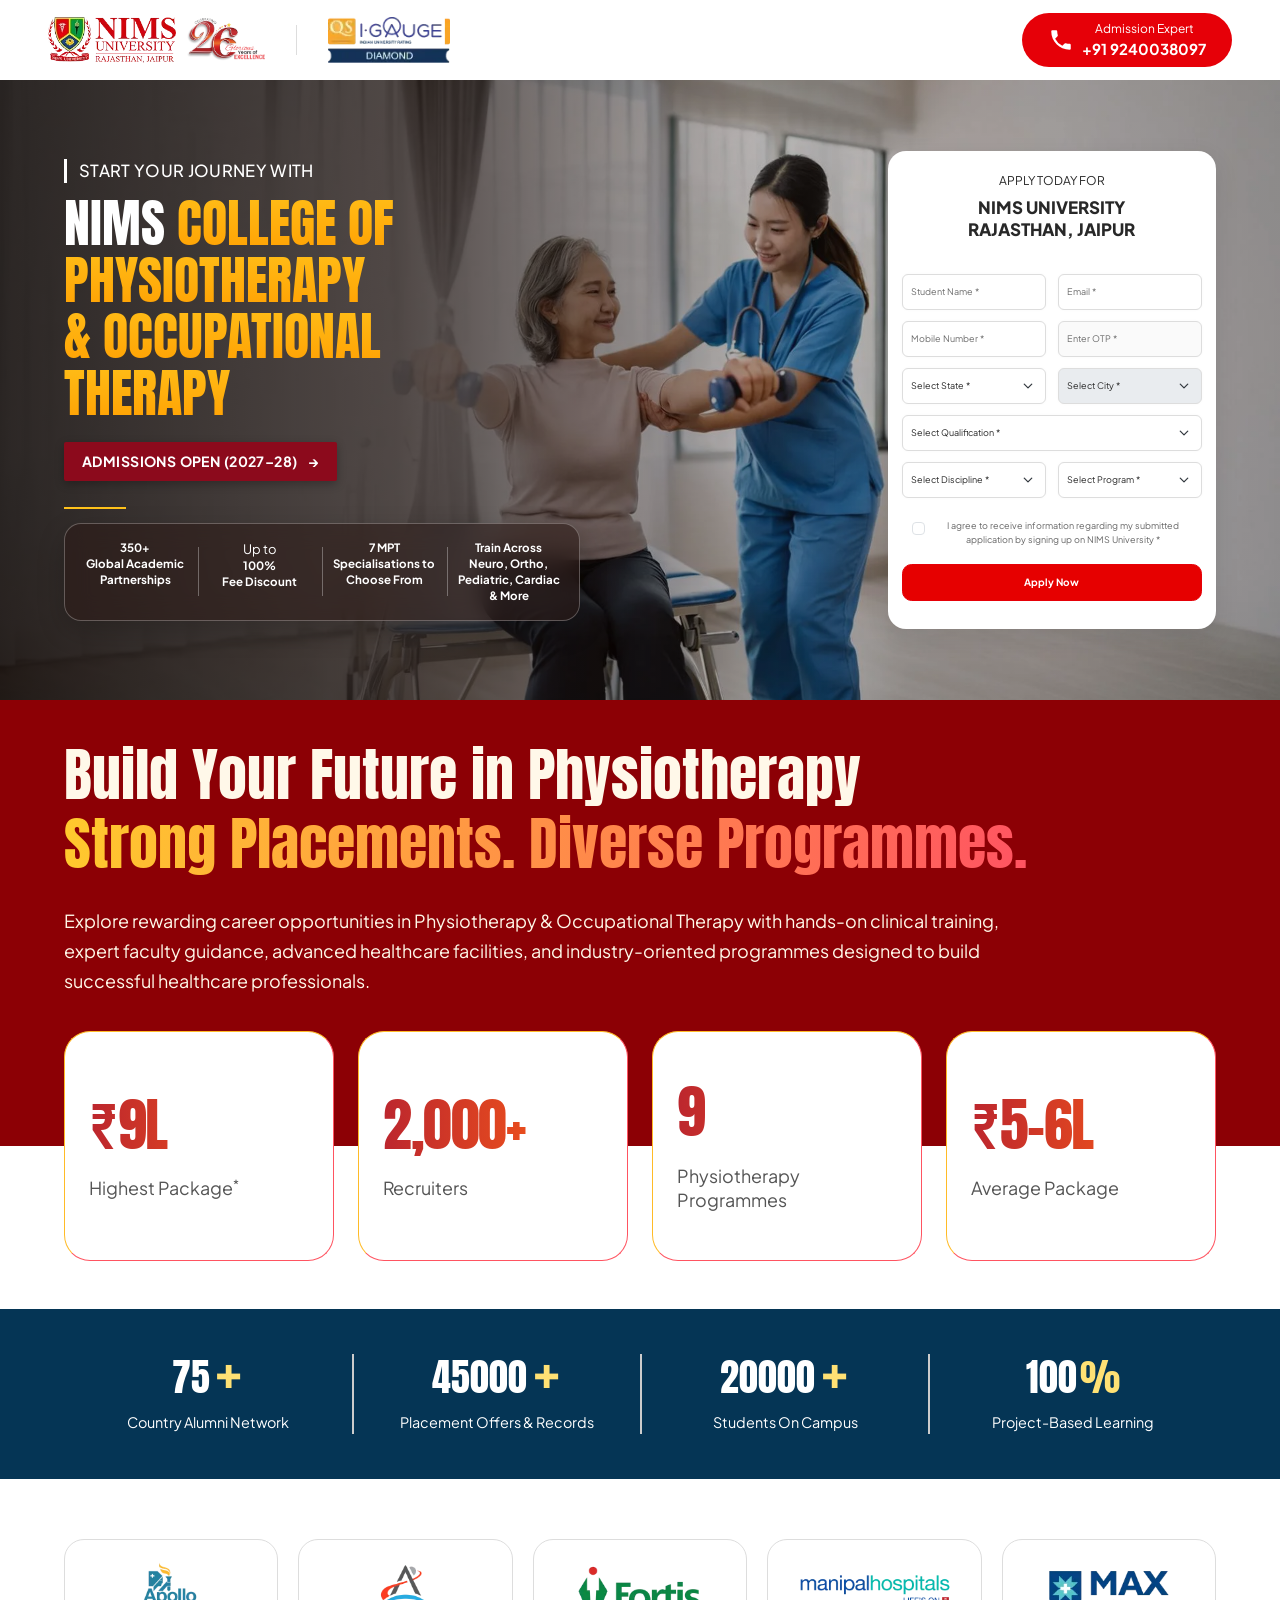
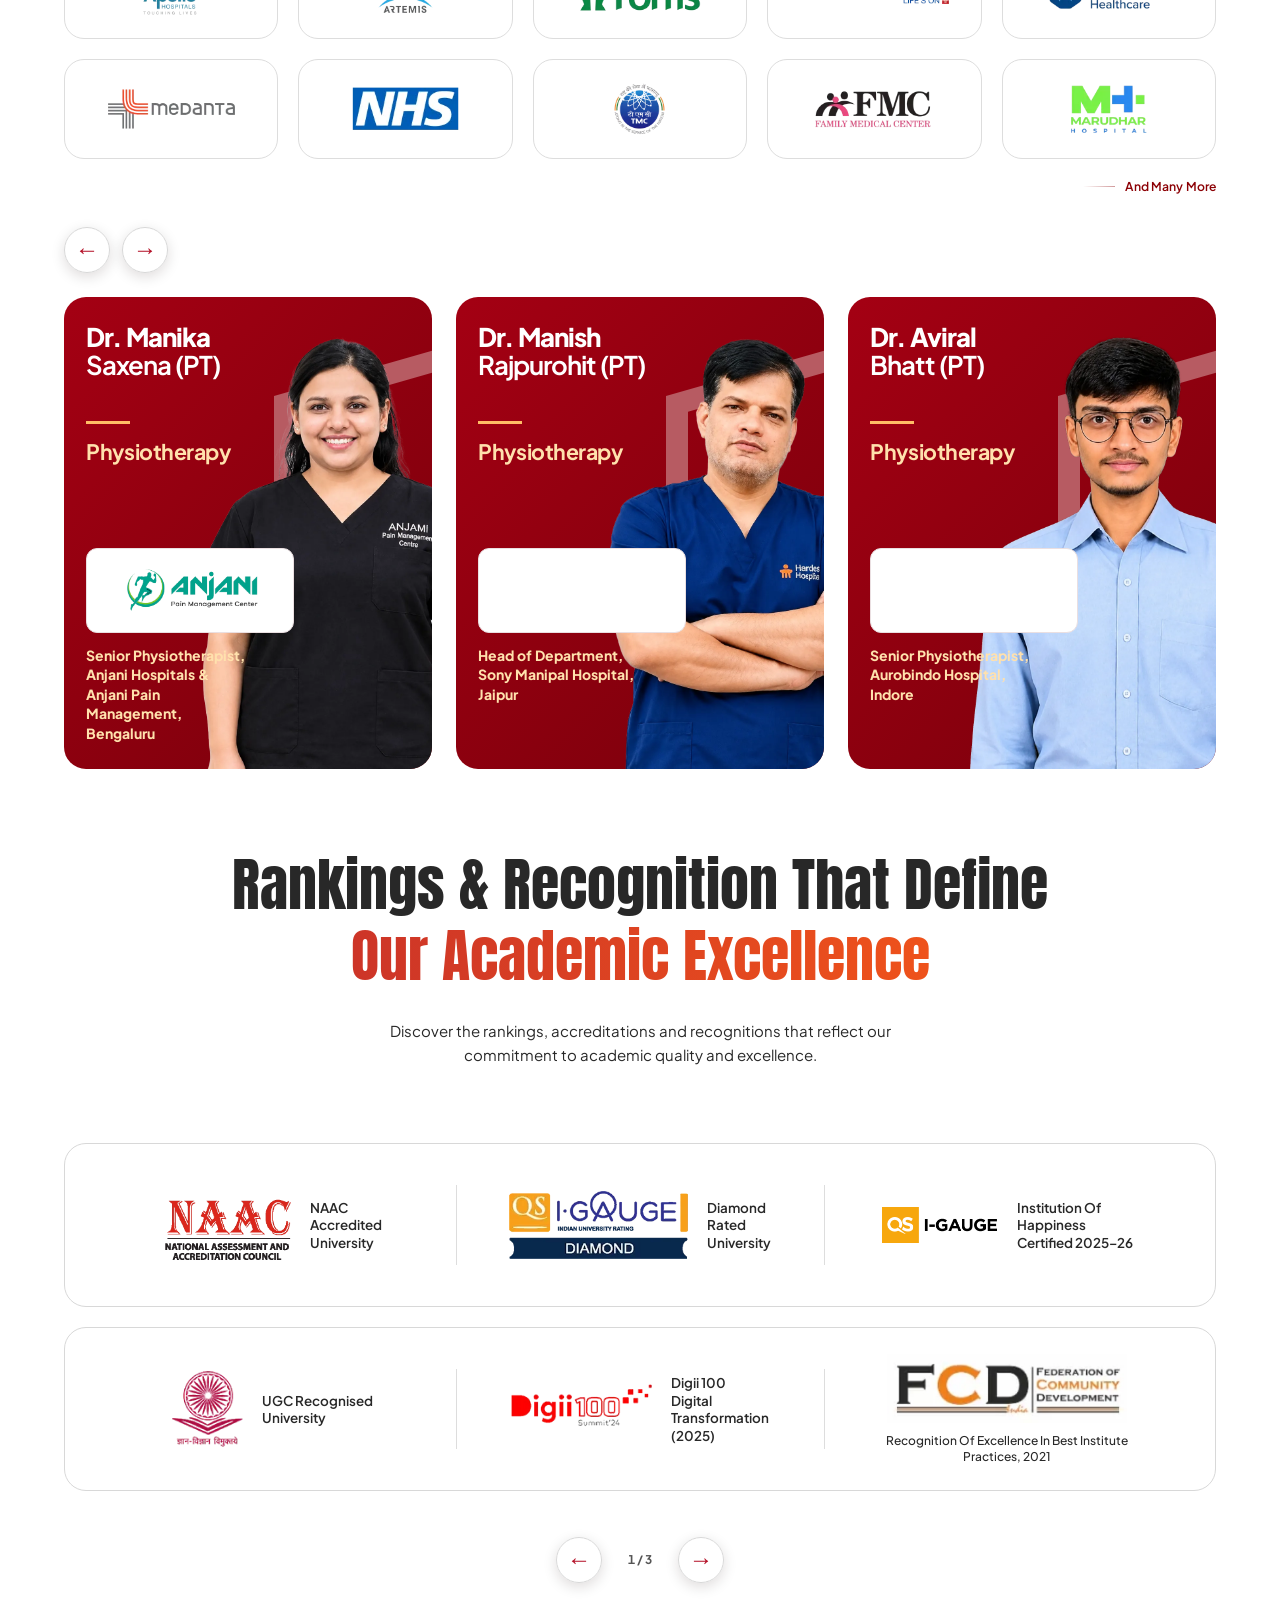
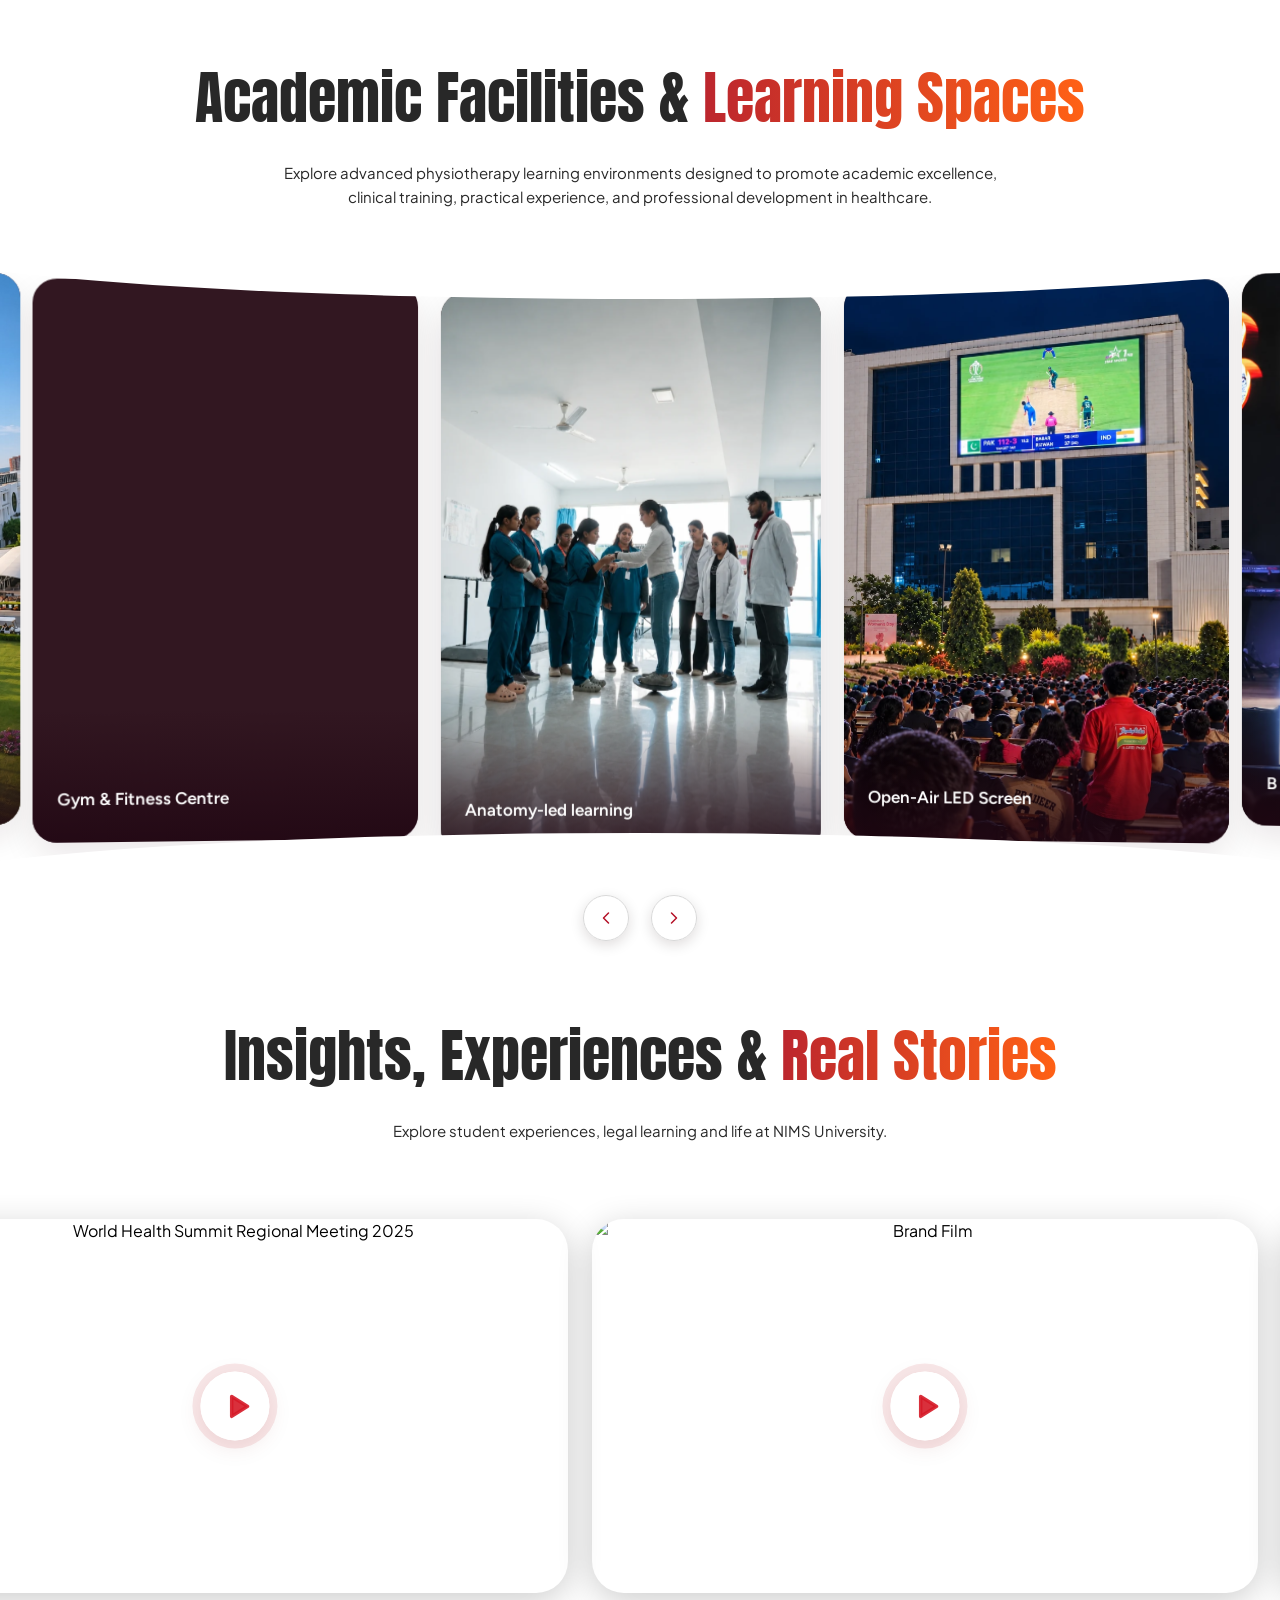
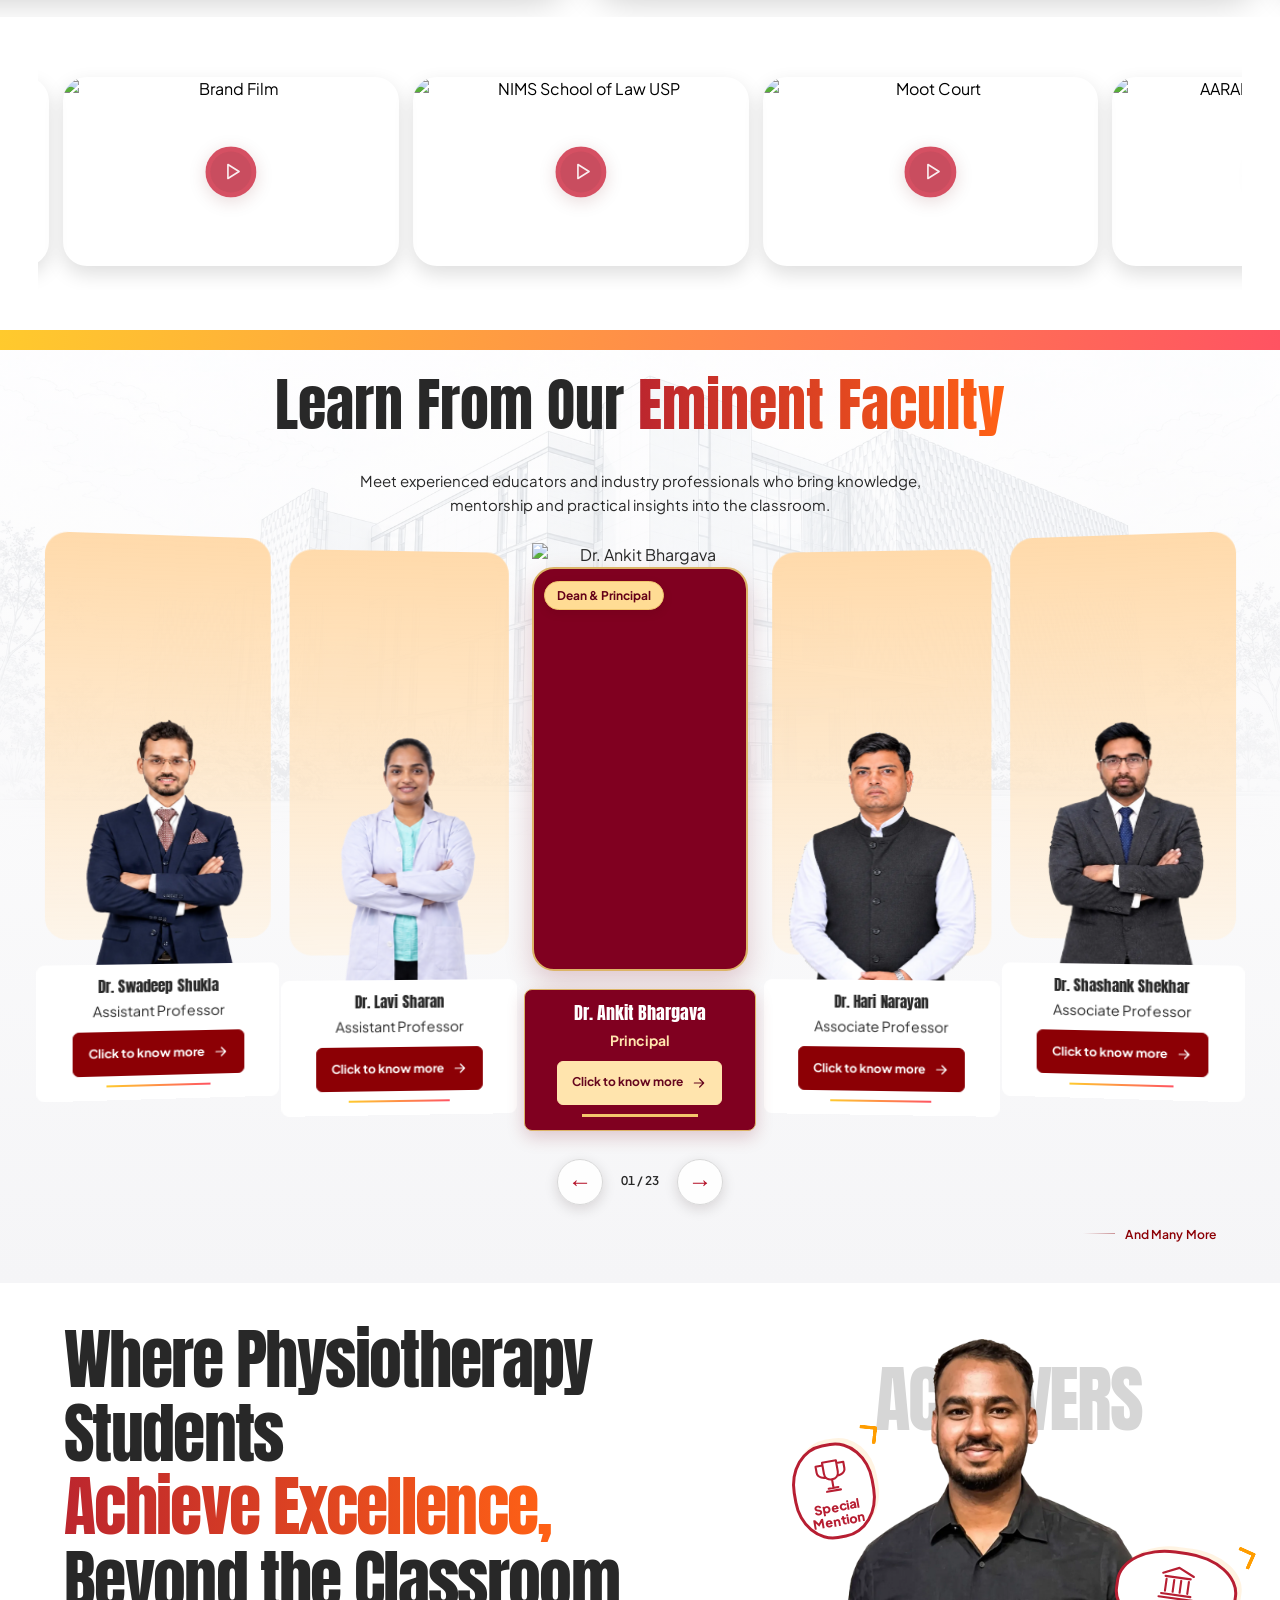
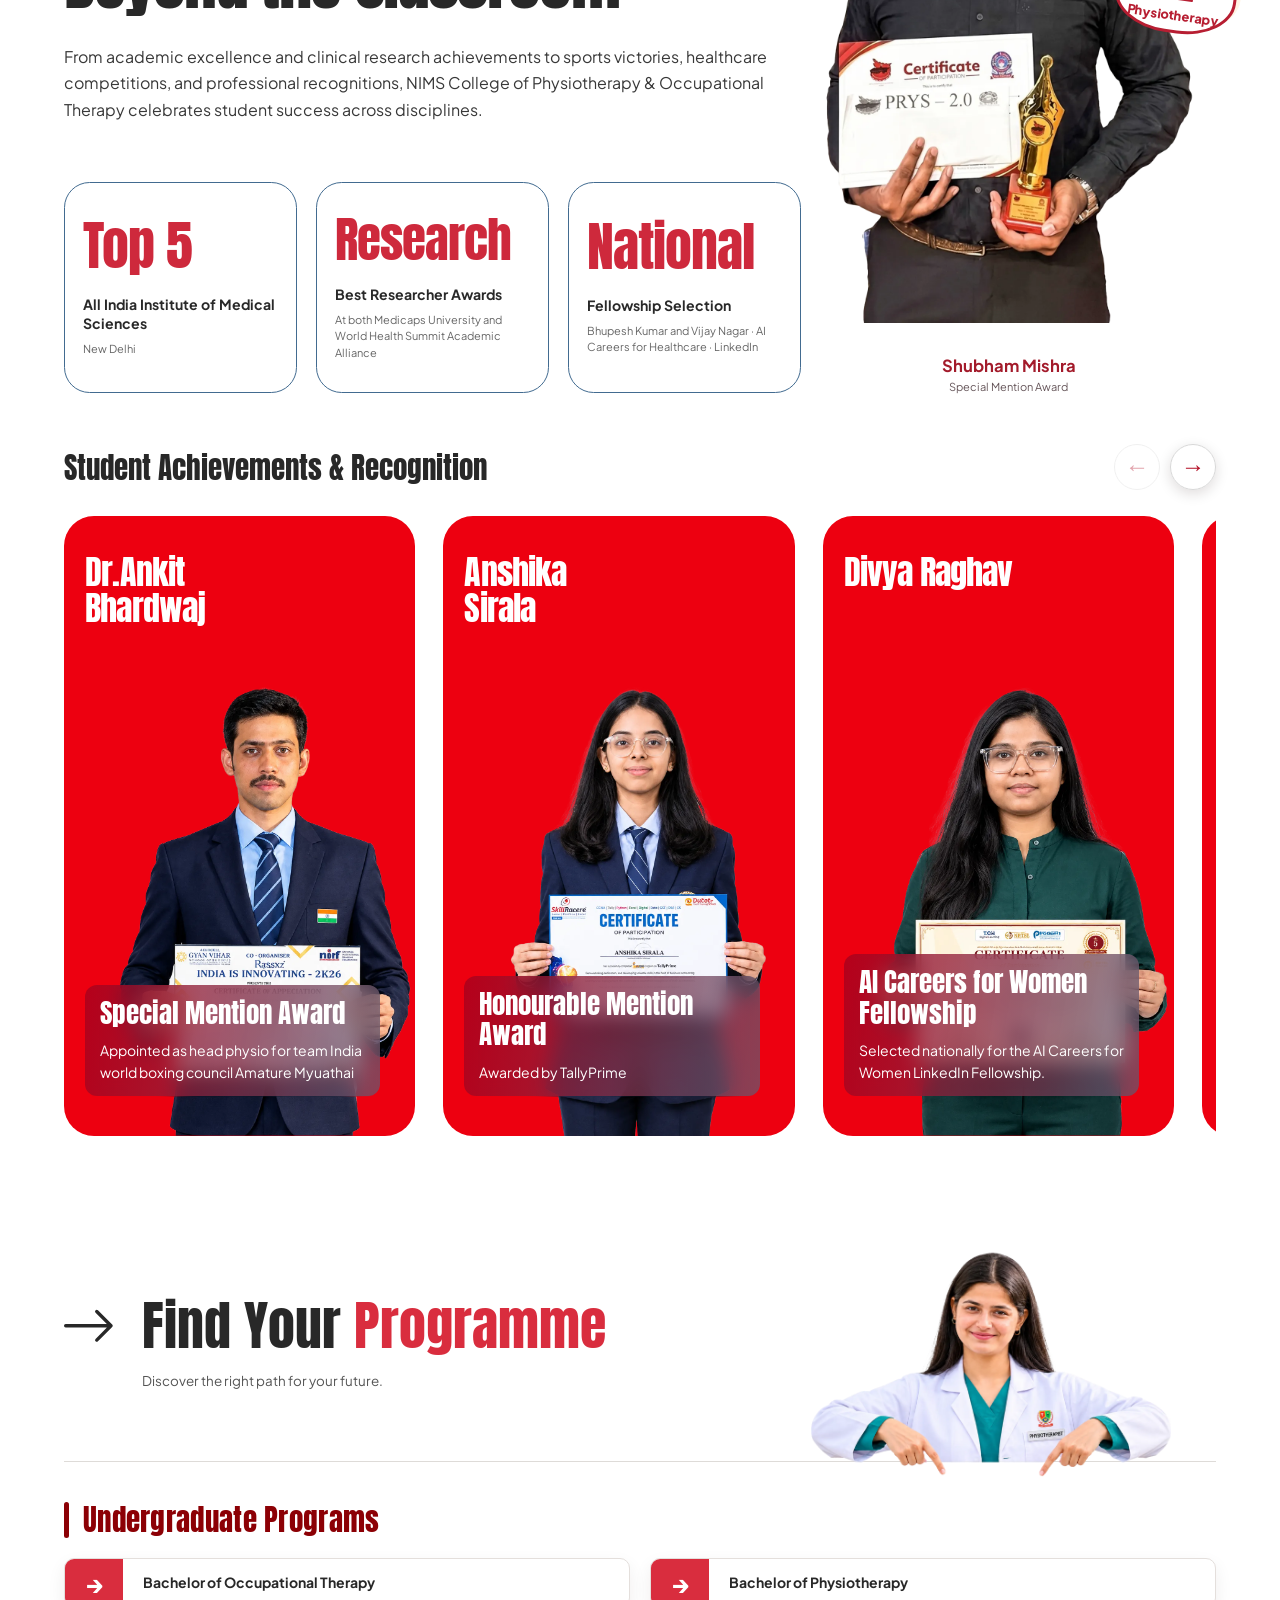
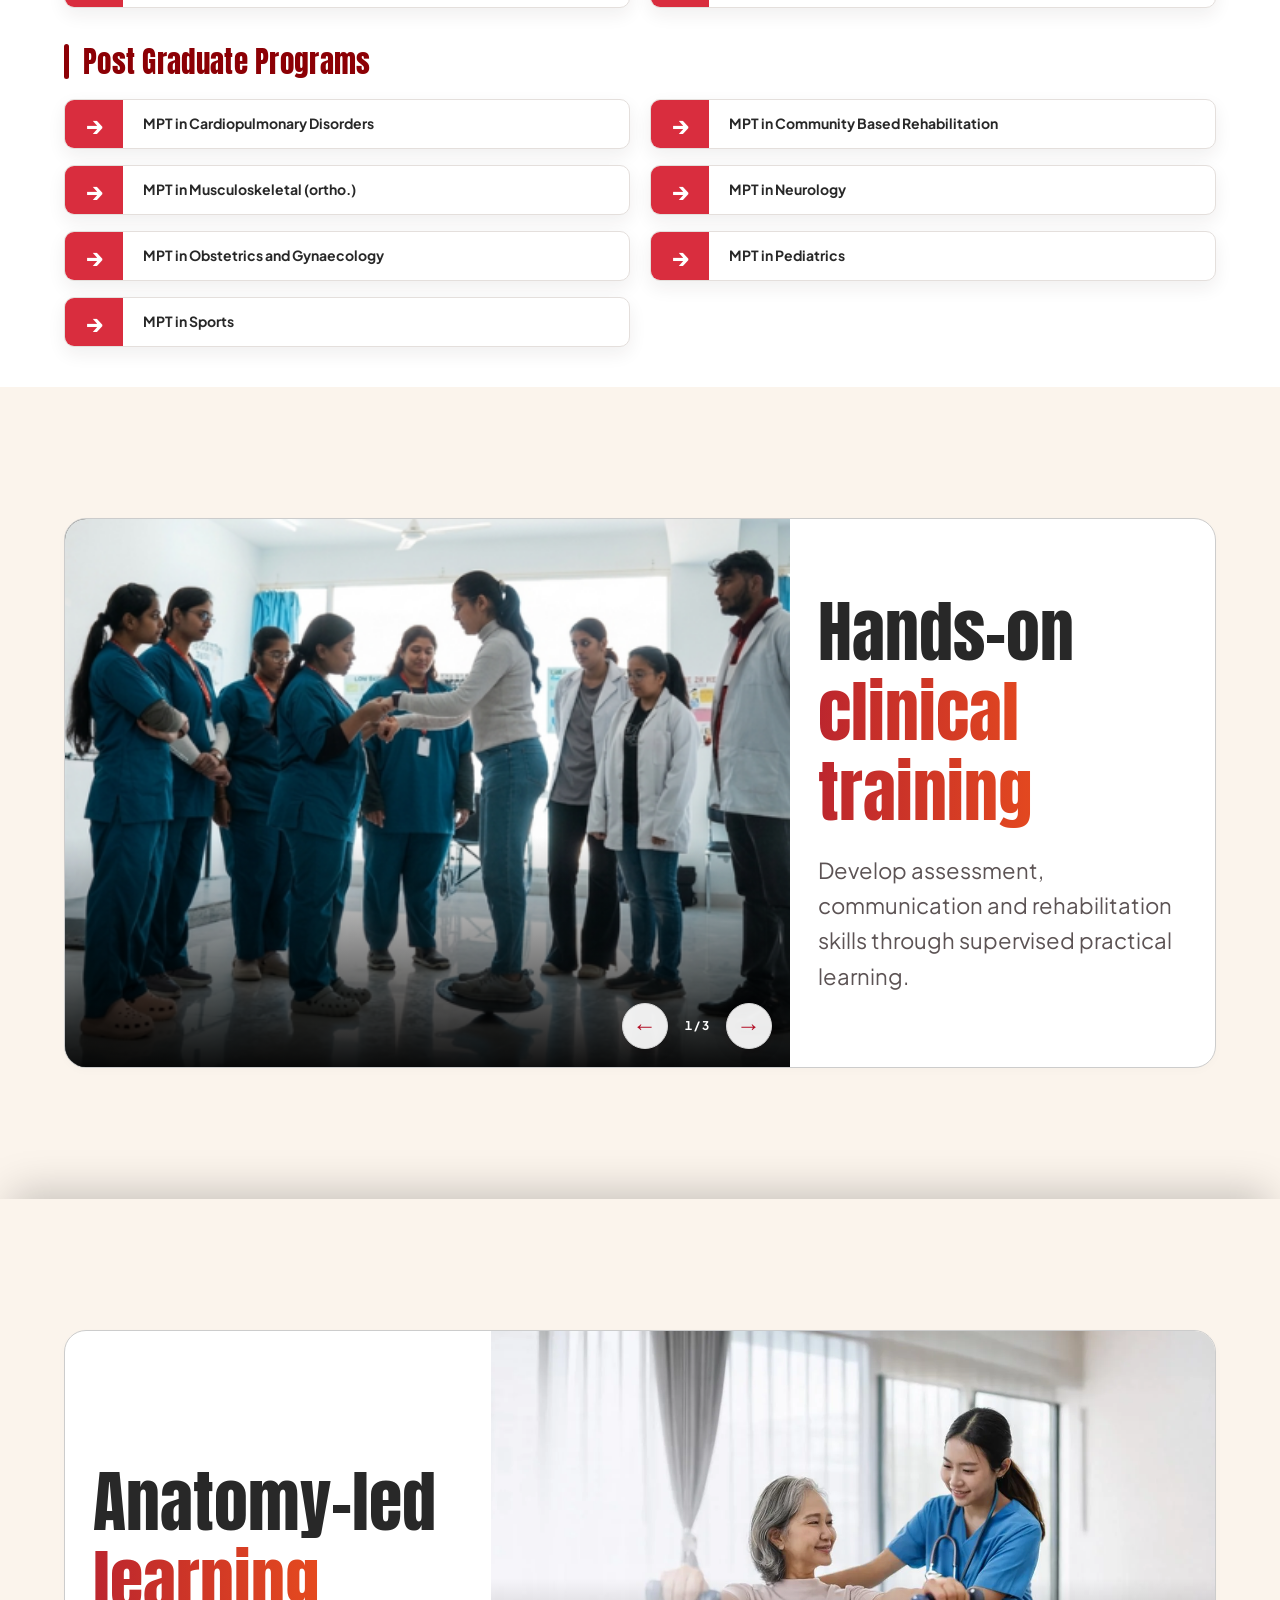
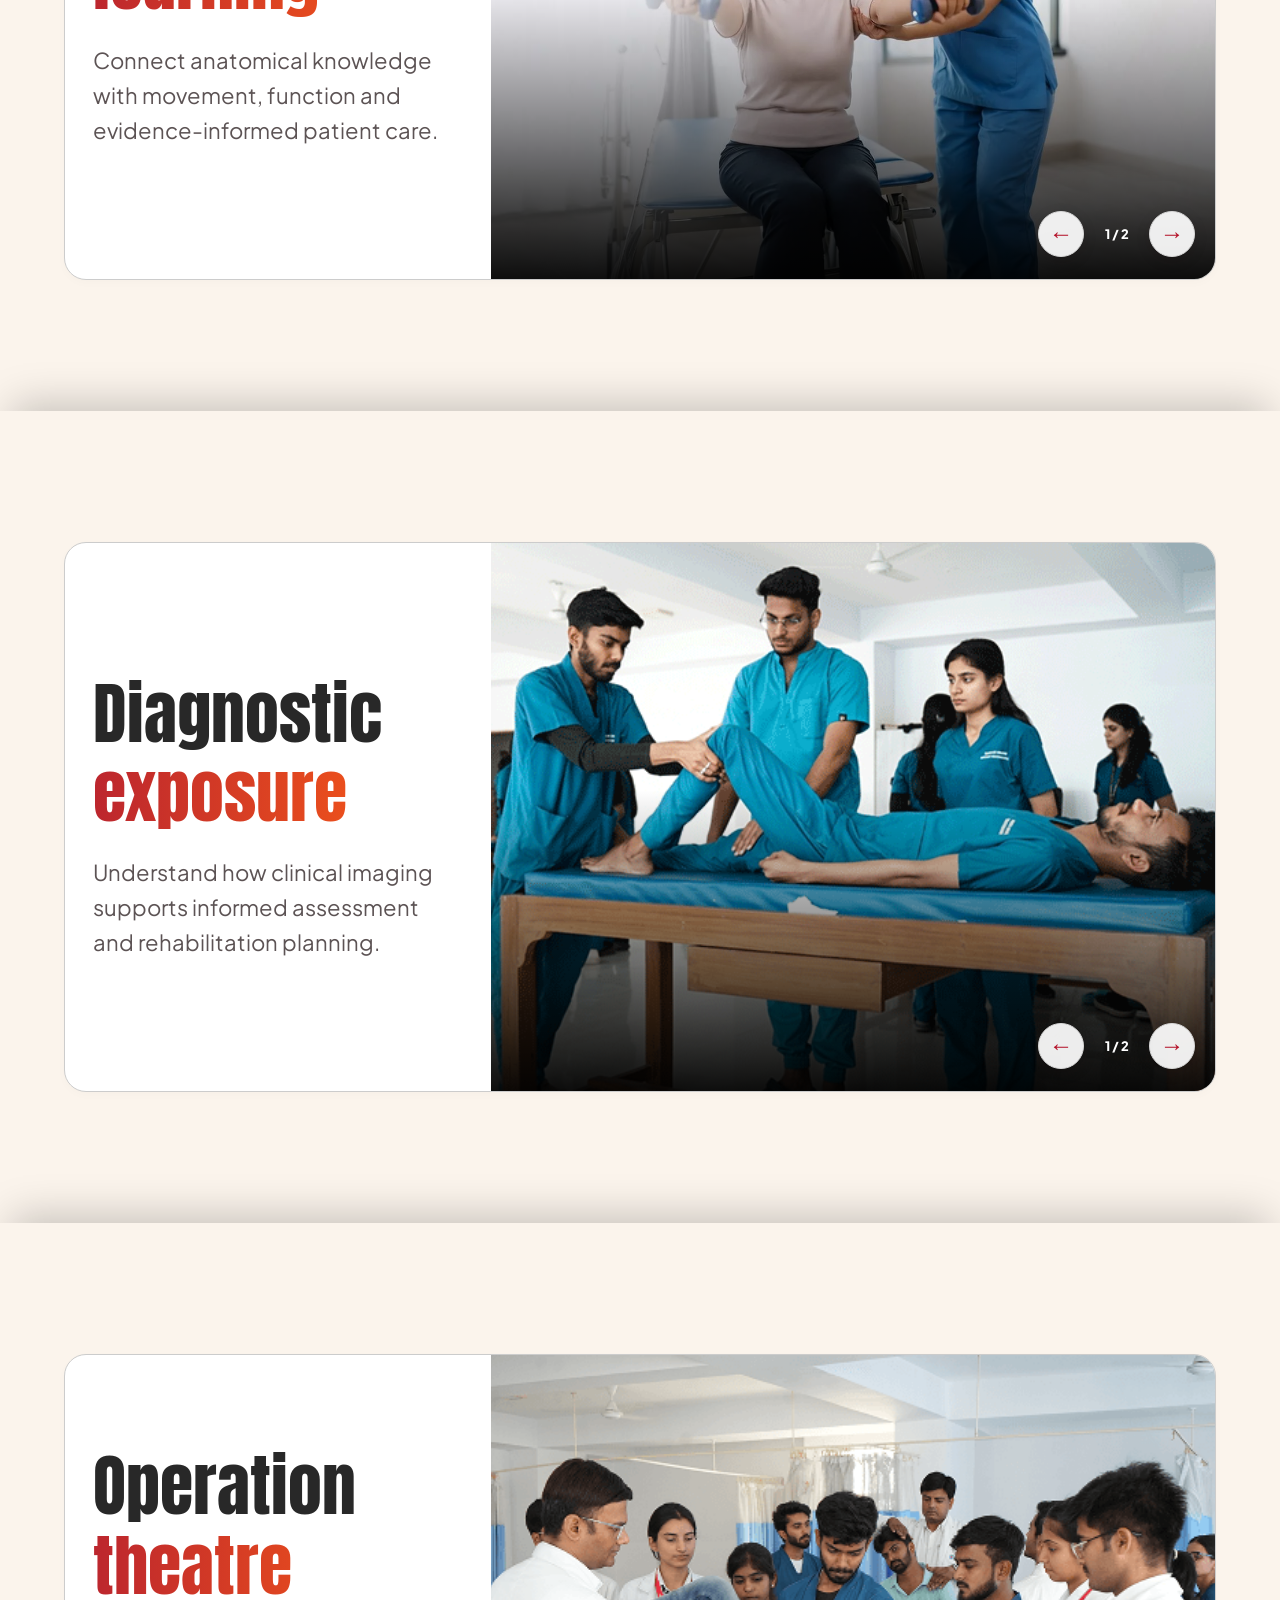
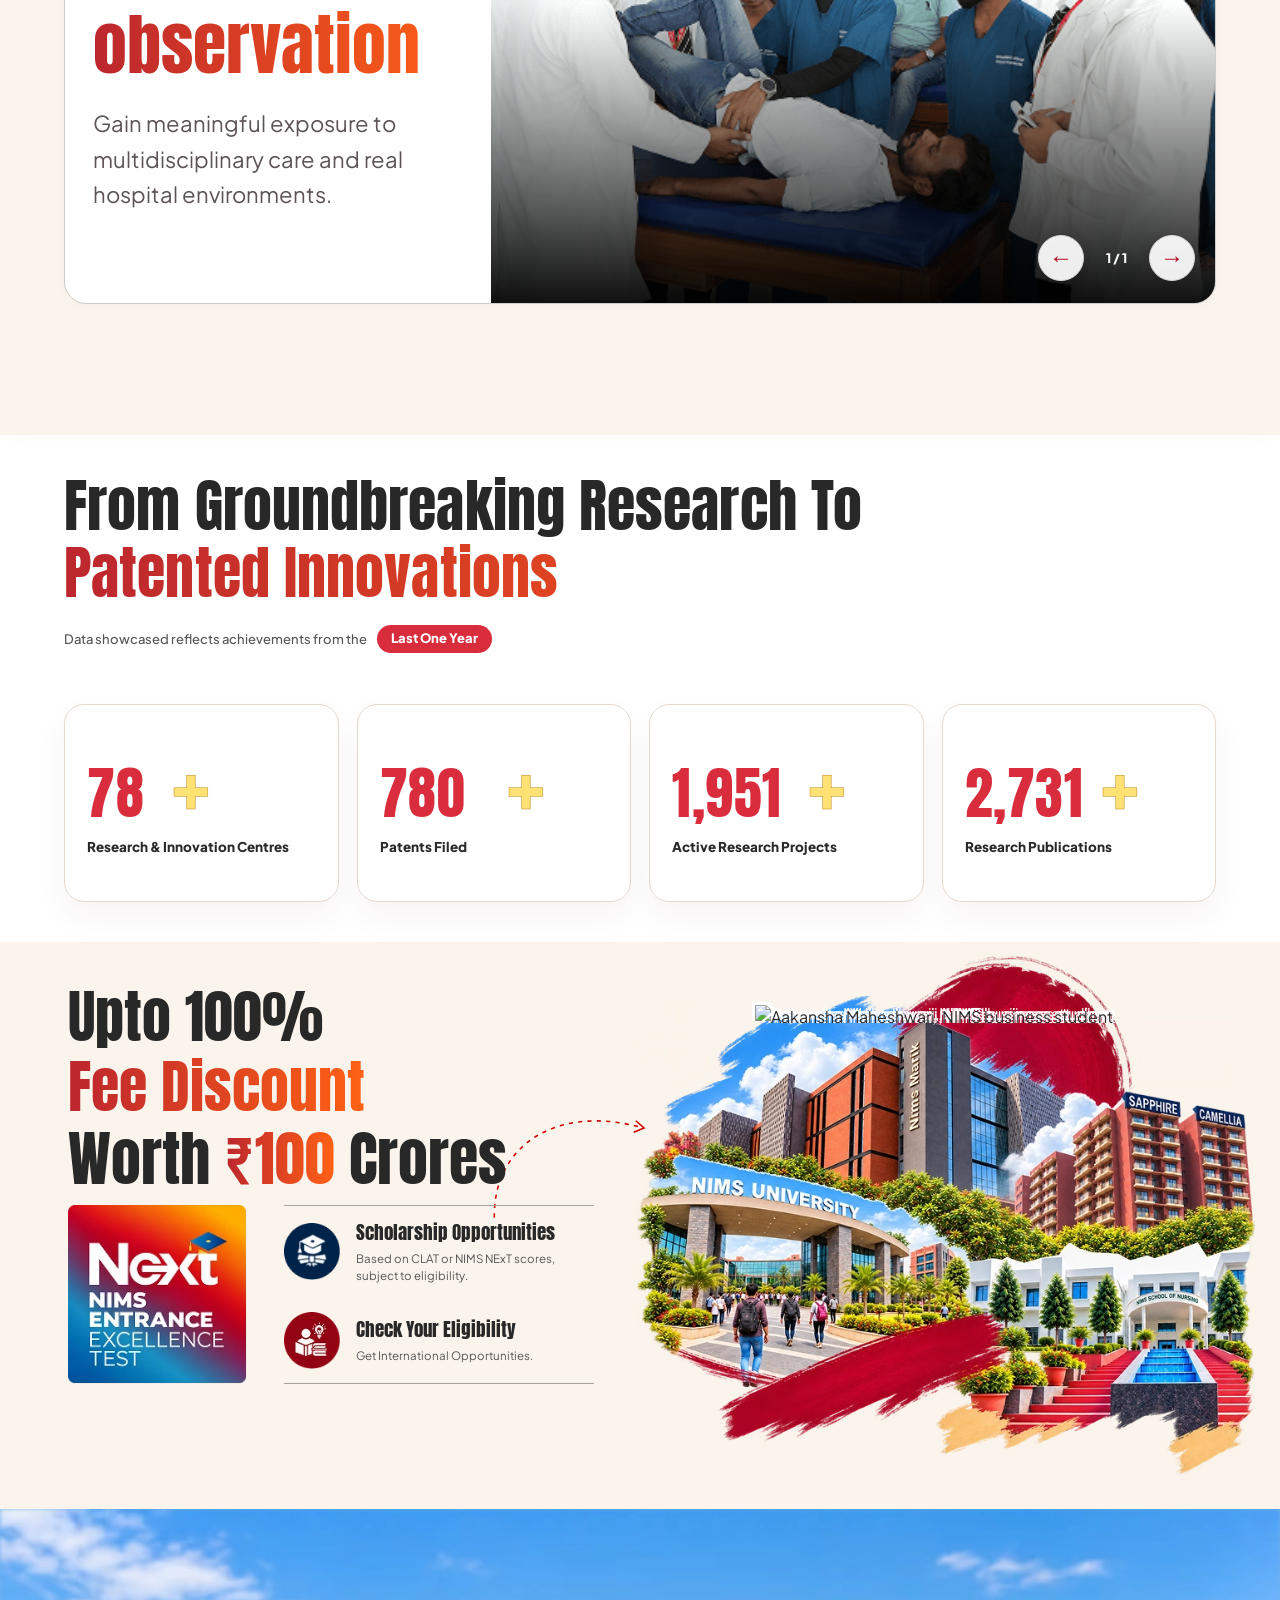
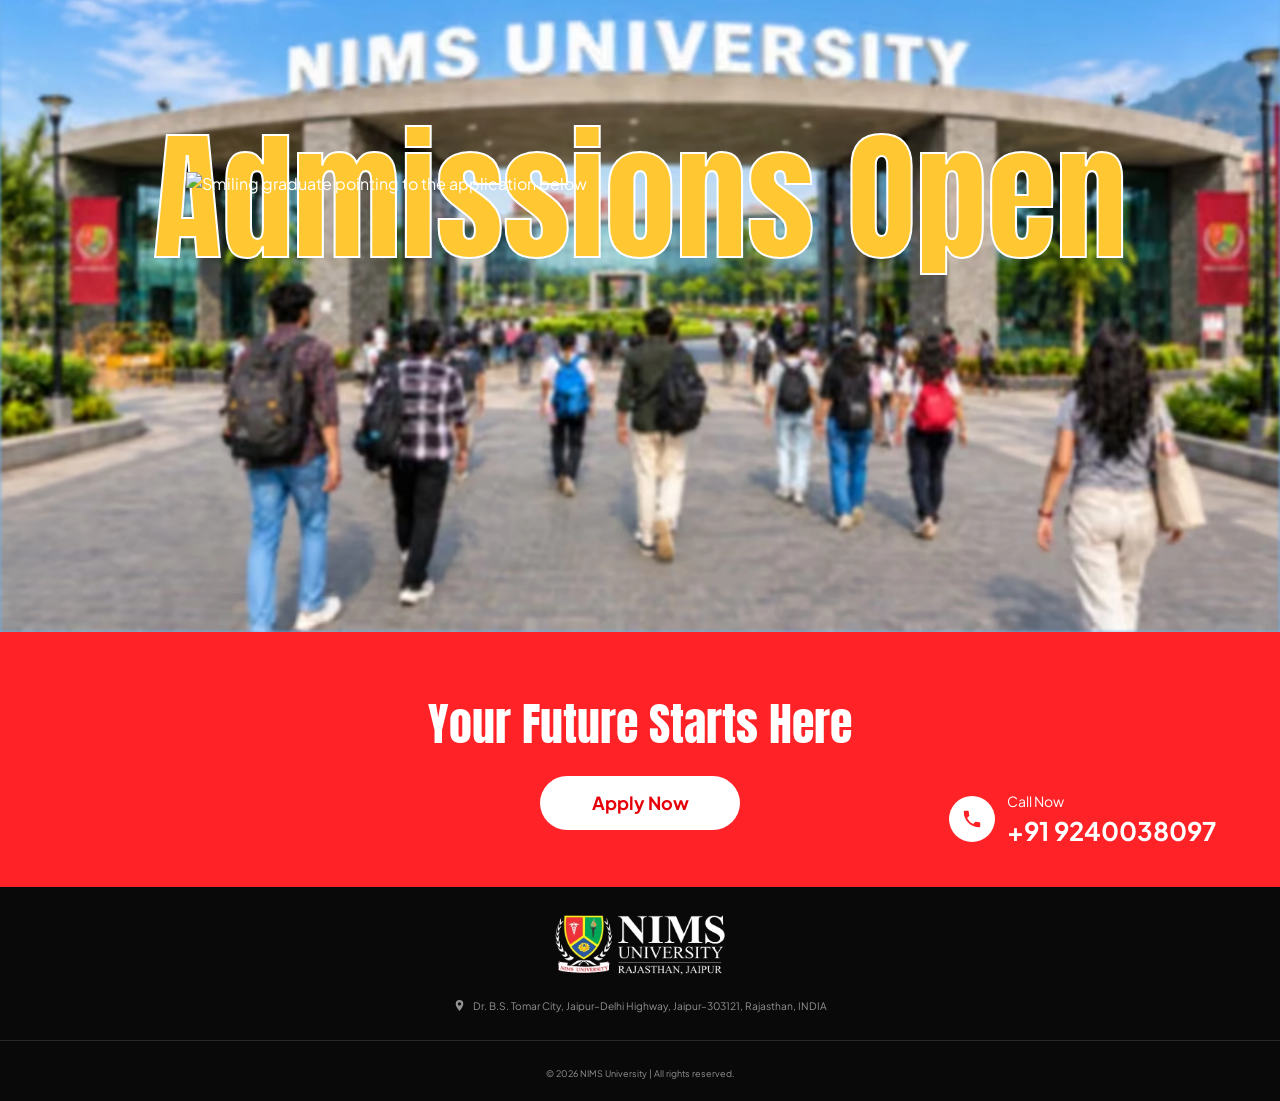
==== index.html @ 0310b771 "index file change" ====
<!DOCTYPE html>
<html lang="en">

<head>
       <meta charset="utf-8">
       <meta content="width=device-width, initial-scale=1" name="viewport">
       <meta content="Explore NIMS School of Law: legal education, moot courts, expert faculty, practical learning and admissions."
              name="description">
       <meta content="#890006" name="theme-color">
       <title>NIMS College of Physiotherapy & Occupational Therapy | Admissions</title>
       <link as="font" crossorigin="" href="fonts/anton.woff2" rel="preload" type="font/woff2">
       <link as="font" crossorigin="" href="fonts/plus-jakarta-sans.woff2" rel="preload" type="font/woff2">
       <link rel="stylesheet" href="https://cdnjs.cloudflare.com/ajax/libs/bootstrap/5.3.8/css/bootstrap.min.css"
              integrity="sha512-2bBQCjcnw658Lho4nlXJcc6WkV/UxpE/sAokbXPxQNGqmNdQrWqtw26Ns9kFF/yG792pKR1Sx8/Y1Lf1XN4GKA=="
              crossorigin="anonymous" referrerpolicy="no-referrer">
       <link href="css/style.css" rel="stylesheet">

</head>

<body class="sticky-cta-hidden">
       <!-- <a class="skip-link" href="#main-content">Skip To Content</a> -->

       <!-- Site Header -->
       <header class="site-header">
              <div class="header-inner">
                     <a aria-label="NIMS University home" class="brand-lockup" href="#">
                            <img alt="NIMS University Rajasthan, Jaipur" class="nims-logo" decoding="async" height="81"
                                   loading="eager" src="images/nims-university-logo.webp" width="229">
                            <img alt="26 glorious years" class="anniversary-logo" decoding="async" height="131"
                                   loading="eager" src="images/nims-26th-anniversary.webp" width="233">
                            <span class="brand-divider"></span>
                            <img alt="QS I-GAUGE Diamond" class="igauge-logo" decoding="async" height="53"
                                   loading="eager" src="images/qs-i-gauge-diamond-logo.webp" width="141">
                     </a>
                     <a class="admission-phone" href="tel:+919240038097">
                            <svg aria-hidden="true" class="admission-phone-icon" viewBox="0 0 24 24">
                                   <path
                                          d="M6.6 10.8a15.5 15.5 0 0 0 6.6 6.6l2.2-2.2a1 1 0 0 1 1-.24c1.1.36 2.3.54 3.6.54a1 1 0 0 1 1 1V20a1 1 0 0 1-1 1C10.6 21 3 13.4 3 4a1 1 0 0 1 1-1h3.5a1 1 0 0 1 1 1c0 1.3.18 2.5.54 3.6a1 1 0 0 1-.24 1z">
                                   </path>
                            </svg>
                            <div class="admission-phone-copy">
                                   <span>Admission Expert</span>
                                   <strong>+91 9240038097</strong>
                            </div>
                     </a>
              </div>
       </header>

       <!-- End Site Header -->
       <main id="main-content">

              <!-- Hero and Application Form -->
              <section aria-labelledby="hero-title" class="hero">
                     <div aria-hidden="true" class="hero-backdrop"></div>
                     <div class="hero-inner">
                            <div class="hero-copy">
                                   <p class="school-name">START YOUR JOURNEY WITH</p>

                                   <h1 id="hero-title"><span class="hero-title-nims">NIMS</span> <span
                                                 class="hero-title-law">College of Physiotherapy <br>&
                                                 Occupational Therapy</span></h1>
                                   <a class="admissions-ribbon" href="#application-form">ADMISSIONS OPEN (2027–28)
                                          <span aria-hidden="true">→</span></a>
                                   <div aria-hidden="true" class="hero-rule"></div>
                                   <!-- <p class="hero-intro">Build Your Future in Physiotherapy & Occupational Therapy with Industry-Relevant Learning, Practical Training, Clinical Exposure and Career Success.</p> -->
                                   <div class="hero-benefits">
                                          <div>
                                                 <!-- <img alt="" decoding="async" height="42" loading="eager" src="images/barconciling.webp" width="42"> -->
                                                 <p><strong>350+<br>Global Academic Partnerships</strong></p>
                                          </div>
                                          <div>
                                                 <!-- <img alt="" decoding="async" height="42" loading="eager" src="images/icon-gavel.svg" width="42"> -->
                                                 <p>Up to<strong>100%<br>Fee Discount</strong></p>
                                          </div>
                                          <div>
                                                 <!-- <img alt="" decoding="async" height="42" loading="eager" src="images/icon-scales.svg" width="42"> -->
                                                 <p><strong>7 MPT<br>Specialisations to Choose From</strong></p>


                                          </div>
                                          <div>
                                                 <!-- <img alt="" decoding="async" height="42" loading="eager" src="images/library.webp" width="42"> -->
                                                 <p><strong>Train Across<br>Neuro, Ortho, Pediatric, Cardiac &
                                                               More</strong></p>
                                          </div>
                                   </div>
                            </div>
                            <!-- <div class="hero-student hero-rotator">
                                   <figure class="portrait-slide motion-slide is-current"><img alt="NIMS law student holding legal study books" decoding="async" height="1309" loading="eager" fetchpriority="high" src="images/hero-law-student-clean-v2.png" width="1201"></figure>
                                   <figure class="portrait-slide motion-slide"><img alt="Law student studying and writing beside legal books" decoding="async" height="1254" loading="eager" src="images/hero-learning-the-law-clean-v2.png" width="1254">
                                   </figure>
                                   <figure class="portrait-slide motion-slide"><img alt="Law student presenting a moot court argument" decoding="async" height="1182" loading="eager" src="images/hero-moot-court-clean-v2.png" width="1331"></figure>
                                   <figure class="portrait-slide motion-slide"><img alt="Advocate presenting a legal argument" decoding="async" height="1118" loading="eager" src="images/hero-advocate-clean-v2.png" width="1407"></figure>
                                   <figure class="portrait-slide motion-slide"><img alt="Judge seated at a judicial bench" decoding="async" height="1024" loading="eager" src="images/hero-judge-clean-v2.png" width="1536"></figure>
                            </div> -->
                            <div class="hero-application-region">
                                   <div class="application-panel" id="apply">
                                          <div class="application-title">
                                                 <p>Apply Today For</p>
                                                 <h2>
                                                        NIMS University
                                                        <br>
                                                        Rajasthan, Jaipur
                                                 </h2>
                                          </div>
                                          <form id="application-form" novalidate="">
                                                 <div class="form-error-summary alert alert-danger" hidden=""
                                                        role="alert" tabindex="-1"></div>
                                                 <div class="row g-3">
                                                        <div class="col-6">
                                                               <label class="visually-hidden" for="student-name">Student
                                                                      Name</label>
                                                               <input autocomplete="name" class="form-control"
                                                                      id="student-name" minlength="2" name="studentName"
                                                                      placeholder="Student Name *" required="">
                                                               <div class="invalid-feedback">Enter your full name.</div>
                                                        </div>
                                                        <div class="col-6">
                                                               <label class="visually-hidden" for="email">Email</label>
                                                               <input autocomplete="email" class="form-control"
                                                                      id="email" name="email" placeholder="Email *"
                                                                      required="" type="email">
                                                               <div class="invalid-feedback">Enter a valid email.</div>
                                                        </div>
                                                        <div class="col-6">
                                                               <label class="visually-hidden" for="mobile">Mobile
                                                                      Number</label>
                                                               <input autocomplete="tel-national" class="form-control"
                                                                      id="mobile" inputmode="numeric" maxlength="10"
                                                                      name="mobile" pattern="[6-9][0-9]{9}"
                                                                      placeholder="Mobile Number *" required=""
                                                                      type="tel">
                                                               <div class="invalid-feedback">Enter a 10-digit Indian
                                                                      mobile number.</div>
                                                        </div>
                                                        <div class="col-6">
                                                               <label class="visually-hidden" for="otp">OTP
                                                                      Verification</label>
                                                               <input aria-describedby="otp-note" class="form-control"
                                                                      disabled="" id="otp" placeholder="Enter OTP *">
                                                               <span class="visually-hidden" id="otp-note">Phone
                                                                      verification will be completed by
                                                                      admissions.</span>
                                                        </div>
                                                        <div class="col-6">
                                                               <label class="visually-hidden" for="state">State</label>
                                                               <select class="form-select" id="state" name="state"
                                                                      required="">
                                                                      <option value="">Select State *</option>
                                                               </select>
                                                               <div class="invalid-feedback">Select your state.</div>
                                                        </div>
                                                        <div class="col-6">
                                                               <label class="visually-hidden" for="city">City</label>
                                                               <select class="form-select" disabled="" id="city"
                                                                      name="city" required="">
                                                                      <option value="">Select City *</option>
                                                               </select>
                                                               <div class="invalid-feedback">Select your city.</div>
                                                        </div>
                                                        <div class="col-12">
                                                               <label class="visually-hidden"
                                                                      for="qualification">Qualification</label>
                                                               <select class="form-select" id="qualification"
                                                                      name="qualification" required="">
                                                                      <option value="">Select Qualification *</option>
                                                                      <option>Class 12 / Higher Secondary</option>
                                                                      <option>Graduate</option>
                                                                      <option value="Final year of graduation">Final
                                                                             Year Of Graduation</option>
                                                                      <option>Postgraduate</option>
                                                                      <option>Other</option>
                                                               </select>
                                                               <div class="invalid-feedback">Select your qualification.
                                                               </div>
                                                        </div>
                                                        <div class="col-6">
                                                               <label class="visually-hidden"
                                                                      for="discipline">Discipline</label>
                                                               <select class="form-select" id="discipline"
                                                                      name="discipline" required="">
                                                                      <option value="">Select Discipline *</option>
                                                                      <option>Law</option>
                                                               </select>
                                                               <div class="invalid-feedback">Select a discipline.</div>
                                                        </div>
                                                        <div class="col-6">
                                                               <label class="visually-hidden"
                                                                      for="programme">Programme</label>
                                                               <select class="form-select" id="programme"
                                                                      name="programme" required="">
                                                                      <option value="">Select Program *</option>
                                                                      <option>B.A. LL.B.</option>
                                                                      <option>BBA LL.B.</option>
                                                                      <option>LL.B.</option>
                                                                      <option>LL.M.</option>
                                                                      <option>Ph.D. in Law</option>
                                                               </select>
                                                               <div class="invalid-feedback">Select a programme.</div>
                                                        </div>
                                                 </div>
                                                 <div class="form-check consent">
                                                        <input class="form-check-input" id="consent" name="consent"
                                                               required="" type="checkbox">
                                                        <label class="form-check-label" for="consent">I agree to receive
                                                               information regarding my submitted application by signing
                                                               up on NIMS University *</label>
                                                        <div class="invalid-feedback">Please confirm your consent.</div>
                                                 </div>
                                                 <button class="btn btn-nims w-100" type="submit">Apply Now</button>
                                                 <div class="form-status" hidden="" id="form-status" role="status"
                                                        tabindex="-1"></div>
                                          </form>
                                   </div>
                            </div>
                     </div>
              </section>

              <!-- End Hero and Application Form -->

              <section aria-label="Apply for law admission" class="mobile-application-section" id="mobile-application"
                     hidden=""></section>

              <!-- industry integrated Learning -->
              <!-- <section aria-labelledby="industry-title" class="industry section-space" id="industry">
    <div class="content-width">
     <div class="industry-heading">
      <div>
       <h2 id="industry-title">
        NIMS Global
        <br/>
        <span>Industry Integrated</span>
        Learning
       </h2>
       <p>Bridging academic excellence with real-world industry exposure to create future-ready global professionals.</p>
      </div>
      <img alt="Industry integrated learning at NIMS" class="industry-illustration" decoding="async" height="498" loading="lazy" src="images/from-classroom-to-corporate-careers.webp" width="1400"/>
     </div>
     <div aria-label="Industry learning partners" class="industry-partners">
      <div>
       <img alt="SAP" decoding="async" height="700" loading="lazy" src="images/sap-logo.webp" width="1400"/>
       <span>
        Marketing &
        <br/>
        Business Analytics
       </span>
      </div>
      <div>
       <img alt="KPMG" decoding="async" height="91" loading="lazy" src="images/recruiter-kpmg.webp" width="172"/>
       <span>
        FinTech &
        <br/>
        Finance
       </span>
      </div>
      <div>
       <img alt="EY" decoding="async" height="1144" loading="lazy" src="images/ey-logo.webp" width="1375"/>
       <span>
        Human Resources
        <br/>
        & Operations
       </span>
      </div>
      <div>
       <img alt="OM Logistics" decoding="async" height="700" loading="lazy" src="images/om-logistics-logo-with-tagline.webp" width="1400"/>
       <span>
        Logistics &
        <br/>
        Supply Chain
       </span>
      </div>
     </div>
     <ul aria-label="Industry integrated learning benefits" class="industry-benefit-cards" id="industry-benefits" tabindex="0">
      <li class="industry-benefit-card">
       <figure class="industry-benefit-photo">
        <img alt="A student receiving a complimentary laptop" decoding="async" height="927" loading="lazy" src="images/laptop-handover-ceremony.webp" width="1697"/>
       </figure>
       <h3>Complimentary Laptop</h3>
      </li>
      <li class="industry-benefit-card">
       <figure class="industry-benefit-photo">
        <img alt="Students building interview and workplace skills" decoding="async" height="1024" loading="lazy" src="images/startup-team-brainstorming.webp" width="1536"/>
       </figure>
       <h3>Interview Preparation</h3>
      </li>
      <li class="industry-benefit-card">
       <figure class="industry-benefit-photo">
        <img alt="OM Logistics Supply Chain" class="industry-intern-logo" decoding="async" height="817" loading="lazy" src="images/om-logistics-supply-chain-logo.webp" width="1923"/>
        <img alt="NIMS business student ready for an internship" class="industry-intern-portrait" decoding="async" height="1536" loading="lazy" src="images/admission-counsellor-student.webp" width="1024"/>
       </figure>
       <h3>Paid Internship In Top MNCs</h3>
      </li>
      <li class="industry-benefit-card">
       <figure class="industry-benefit-photo">
        <img alt="NIMS students collaborating in a professional workspace" decoding="async" height="1024" loading="lazy" src="images/industry-interview-preparation.webp" width="1536"/>
       </figure>
       <h3>Placement Opportunities</h3>
      </li>
      <li class="industry-benefit-card">
       <figure class="industry-benefit-photo">
        <img alt="NIMS student with industry certification and leading company logos" class="industry-certification" decoding="async" height="1024" loading="lazy" src="images/industry-certification-student.webp" width="1535"/>
       </figure>
       <h3>Industry Certifications</h3>
      </li>
       <li class="industry-benefit-card">
       <figure class="industry-benefit-photo">
        <img alt="Furnished student accommodation with beds, study desks and wardrobes" decoding="async" height="788" loading="lazy" src="images/campus-topaz-hostel-room.webp" width="1400"/>
       </figure>
       <h3>
      Fully A/C Accommodation
       </h3>
      </li> 
     </ul>
     <div aria-label="Industry benefit navigation" class="industry-benefit-controls" hidden="" role="group">
      <button aria-controls="industry-benefits" aria-label="Previous industry benefit" data-benefit-previous="" type="button">←</button>
      <span>Explore benefits</span>
      <button aria-controls="industry-benefits" aria-label="Next industry benefit" data-benefit-next="" type="button">→</button>
     </div>
    </div>
   </section> -->

              <!-- End Industry Integrated Learning -->

              <!-- Placement Highlights and Recruiters -->
              <section class="placements" id="placements">
                     <div class="placement-highlight law-placement-highlight">
                            <div class="content-width">
                                   <div class="placement-intro">
                                          <h2>
                                                 Build Your Future in Physiotherapy
                                                 <br>
                                                 <span>Strong Placements. Diverse Programmes.</span>
                                          </h2>
                                          <p>Explore rewarding career opportunities in Physiotherapy & Occupational
                                                 Therapy with hands-on clinical training, expert faculty guidance,
                                                 advanced healthcare facilities, and industry-oriented programmes
                                                 designed to build successful healthcare professionals.</p>
                                   </div>
                                   <div aria-label="Law placement highlights"
                                          class="package-grid law-placement-metrics">
                                          <article>
                                                 <strong>₹9L</strong>
                                                 <p>Highest Package<sup>*</sup></p>
                                          </article>
                                          <article>
                                                 <strong>2,000+</strong>
                                                 <p>Recruiters</p>
                                          </article>
                                          <article>
                                                 <strong>9</strong>
                                                 <p>Physiotherapy Programmes</p>
                                          </article>
                                          <article>
                                                 <strong>₹5–6L</strong>
                                                 <p>Average Package</p>
                                          </article>
                                   </div>
                            </div>
                     </div>
                     <div class="stats-band">
                            <div class="content-width">
                                   <div>
                                          <strong>
                                                 <bdi class="count-up" data-count-up="">75</bdi>
                                                 <small>+</small>
                                          </strong>
                                          <span>Country Alumni Network</span>
                                   </div>
                                   <div>
                                          <strong>
                                                 <bdi class="count-up" data-count-up="">45000</bdi>
                                                 <small>+</small>
                                          </strong>
                                          <span>Placement Offers &amp; Records</span>
                                   </div>
                                   <div>
                                          <strong>
                                                 <bdi class="count-up" data-count-up="">20000</bdi>
                                                 <small>+</small>
                                          </strong>
                                          <span>Students On Campus</span>
                                   </div>
                                   <div>
                                          <strong><bdi class="count-up" data-count-up="">100</bdi><span
                                                        class="stats-percent">%</span></strong>
                                          <span>Project-Based Learning</span>
                                   </div>
                            </div>
                     </div>
                     <div class="content-width placement-bottom">
                            <div aria-label="Law recruiter and organisation logos"
                                   class="recruiters-grid law-recruiters-grid">
                                   <div class="recruiter">
                                          <img alt="EY Law" decoding="async" height="1024" loading="lazy"
                                                 src="images/logo/apollo.webp" width="1536">
                                   </div>
                                   <div class="recruiter">
                                          <img alt="ARV Chambers of Law" decoding="async" height="724" loading="lazy"
                                                 src="images/logo/artemis.webp" width="2172">
                                   </div>
                                   <div class="recruiter" style="--logo-max-width:114px">
                                          <img alt="Amicus Publico" decoding="async" height="76" loading="lazy"
                                                 src="images/logo/fortis.webp" width="76">
                                   </div>
                                   <div class="recruiter" style="--logo-max-width:110px">
                                          <img alt="Ram and Rama Law Office" decoding="async" height="55" loading="lazy"
                                                 src="images/logo/manipal.webp" width="73">
                                   </div>
                                   <div class="recruiter" style="--logo-max-width:132px">
                                          <img alt="Chhikara Associates" decoding="async" height="36" loading="lazy"
                                                 src="images/logo/max_health_care.webp" width="88">
                                   </div>
                                   <div class="recruiter">
                                          <img alt="Government of India" decoding="async" height="809" loading="lazy"
                                                 src="images/logo/medanta.webp" width="1942">
                                   </div>
                                   <div class="recruiter" style="--logo-max-width:101px">
                                          <img alt="High Court of Sikkim" decoding="async" height="67" loading="lazy"
                                                 src="images/logo/NHS.webp" width="67">
                                   </div>
                                   <div class="recruiter" style="--logo-max-width:159px">
                                          <img alt="LawSikho" decoding="async" height="26" loading="lazy"
                                                 src="images/logo/TMC.webp" width="106">
                                   </div>
                                   <div class="recruiter" style="--logo-max-width:165px">
                                          <img alt="Sherwani Advocate" decoding="async" height="36" loading="lazy"
                                                 src="images/logo/FMC.webp" width="112">
                                   </div>
                                   <div class="recruiter" style="--logo-max-width:165px">
                                          <img alt="Shriram General Insurance" decoding="async" height="55"
                                                 loading="lazy" src="images/logo/physio01.webp" width="112">
                                   </div>
                                   <!-- <div class="recruiter">
                                          <img alt="TeamLease Digital" decoding="async" height="750" loading="lazy" src="images/TeamLease%20Digital%20Logo%20%281%29.webp" width="2098">
                                   </div>
                                   <div class="recruiter">
                                          <img alt="Sekura" decoding="async" height="778" loading="lazy" src="images/Sekura%20Safe%20Secure%20Sustainable%20Logo%20%281%29.webp" width="2021">
                                   </div>
                                   <div class="recruiter" style="--logo-max-width:74px">
                                          <img alt="Legal services monogram" decoding="async" height="49" loading="lazy" src="images/hlogo.webp" width="49">
                                   </div>
                                   <div class="recruiter" style="--logo-max-width:54px">
                                          <img alt="KP legal firm monogram" decoding="async" height="32" loading="lazy" src="images/kp_aslogo.webp" width="36">
                                   </div>
                                   <div class="recruiter" style="--logo-max-width:113px">
                                          <img alt="Advocates and Legal Consultants" decoding="async" height="75" loading="lazy" src="images/telogo.webp" width="75">
                                   </div> -->
                            </div>
                            <p class="collection-more">And Many More</p>
                            <div aria-labelledby="alumni-title" aria-roledescription="carousel"
                                   class="management-placements law-alumni-placements" role="region">
                                   <div class="law-alumni-heading">
                                          <!-- <h2 id="alumni-title">Our Alumni. <span>Their Success.</span></h2> -->
                                          <div aria-label="Placement Slider Controls"
                                                 class="management-placement-controls" role="group">
                                                 <button aria-controls="management-placement-track"
                                                        aria-label="Previous Placement Cards" data-placement-prev=""
                                                        type="button">
                                                        <span aria-hidden="true">←</span>
                                                 </button>
                                                 <button aria-controls="management-placement-track"
                                                        aria-label="Next Placement Cards" data-placement-next=""
                                                        type="button">
                                                        <span aria-hidden="true">→</span>
                                                 </button>
                                                 <span aria-atomic="true" aria-live="polite" class="visually-hidden"
                                                        role="status"></span>
                                          </div>
                                   </div>
                                   <div aria-label="Student Placement Highlights" class="placement-cards"
                                          id="management-placement-track" tabindex="0">
                                          <article aria-label="1 of 19: Rashmi Sharma"
                                                 class="placement-card law-placement-card" data-student="rashmi-sharma"
                                                 role="group">
                                                 <div class="placement-copy">
                                                        <div class="law-placement-details">
                                                               <h3>Dr. Manika <br> <span>Saxena (PT)</span></h3>
                                                               <hr>
                                                               <p class="law-placement-role">Physiotherapy</p>
                                                        </div>


                                                        <div class="law-placement-destination">
                                                               <div class="law-placement-logos">
                                                                      <div
                                                                             class="law-placement-badge law-placement-badge--logo law-placement-badge--rjs">
                                                                             <img alt="Rajasthan High Court emblem" decoding="async" loading="lazy" src="images/dr-manika-saxena-logo.webp">
                                                                      </div>
                                                               </div>

                                                               <p class="law-placement-organisation">Senior Physiotherapist, Anjani Hospitals & Anjani Pain Management, Bengaluru</p>
                                                        </div>
                                                 </div>
                                                 <img alt="Rashmi Sharma in formal attire" class="placement-card-person"
                                                        decoding="async" height="1536" loading="lazy"
                                                        src="images/dr-manika-saxena.webp" width="1024">
                                          </article>
                                          <article aria-label="2 of 19: Shraddha Sharma"
                                                 class="placement-card law-placement-card"
                                                 data-student="shraddha-sharma" role="group">
                                                 <div class="placement-copy">
                                                        <div class="law-placement-details">
                                                               <h3>Dr. Manish <br> <span>Rajpurohit (PT)</span></h3>
                                                               <hr>
                                                               <p class="law-placement-role">Physiotherapy</p>
                                                        </div>


                                                        <div class="law-placement-destination">
                                                               <div class="law-placement-logos">
                                                                      <div
                                                                             class="law-placement-badge law-placement-badge--logo law-placement-badge--judiciary">
                                                                             <img alt="State Emblem of India"
                                                                                    decoding="async" loading="lazy"
                                                                                    src="images/dr-manish-rajpurohit-logo.webp">
                                                                      </div>
                                                               </div>

                                                               <p class="law-placement-organisation">Head of Department, Sony Manipal Hospital, Jaipur</p>
                                                        </div>
                                                 </div>
                                                 <img alt="Shraddha Sharma in formal attire" class="placement-card-person" decoding="async" height="1536" loading="lazy" src="images/dr-manish-rajpurohit.webp"
                                                        width="1024">
                                          </article>
                                          <article aria-label="3 of 19: Parul Jain"
                                                 class="placement-card law-placement-card" data-student="parul-jain"
                                                 role="group">
                                                 <div class="placement-copy">
                                                        <div class="law-placement-details">
                                                               <h3>Dr. Aviral <br> <span>Bhatt (PT)</span></h3>
                                                               <hr>
                                                               <p class="law-placement-role">Physiotherapy</p>
                                                        </div>


                                                        <div class="law-placement-destination">
                                                               <div class="law-placement-logos">
                                                                      <div
                                                                             class="law-placement-badge law-placement-badge--logo law-placement-badge--rjs">
                                                                             <img alt="Rajasthan High Court emblem"
                                                                                    decoding="async" loading="lazy"
                                                                                    src="images/dr-aviral-bhatt-logo.webp">
                                                                      </div>
                                                               </div>

                                                               <p class="law-placement-organisation">Senior Physiotherapist, Aurobindo Hospital, Indore</p>
                                                        </div>
                                                 </div>
                                                 <img alt="Parul Jain in formal attire" class="placement-card-person"
                                                        decoding="async" height="1536" loading="lazy"
                                                        src="images/dr-aviral-bhatt.webp" width="1024">
                                          </article>
                                          <article aria-label="4 of 19: Kavita Gehlot"
                                                 class="placement-card law-placement-card" data-student="kavita-gehlot"
                                                 role="group">
                                                 <div class="placement-copy">
                                                        <div class="law-placement-details">
                                                               <h3>Dr. Vaibhav <br> <span>Patel (PT)</span></h3>
                                                               <hr>
                                                               <p class="law-placement-role">Physiotherapy</p>
                                                        </div>


                                                        <div class="law-placement-destination">
                                                               <div class="law-placement-logos">
                                                                      <div
                                                                             class="law-placement-badge law-placement-badge--logo law-placement-badge--academy">
                                                                             <img alt="Gujarat State Judicial Academy logo"
                                                                                    decoding="async" loading="lazy"
                                                                                    src="images/dr-vaibhav-patel-logo.webp">
                                                                      </div>
                                                               </div>

                                                               <p class="law-placement-organisation">Assistant Professor, Lovely Professional University, Punjab</p>
                                                        </div>
                                                 </div>
                                                 <img alt="Kavita Gehlot, Civil Judge" class="placement-card-person"
                                                        decoding="async" height="1536" loading="lazy"
                                                        src="images/dr-vaibhav-patel.webp" width="1024">
                                          </article>
                                          <article aria-label="5 of 19: Arpit Tyagi"
                                                 class="placement-card law-placement-card" data-student="arpit-tyagi"
                                                 role="group">
                                                 <div class="placement-copy">
                                                        <div class="law-placement-details">
                                                               <h3>Dr. Arunima (PT)</h3>
                                                               <hr>
                                                               <p class="law-placement-role">Physiotherapy</p>
                                                        </div>


                                                        <div class="law-placement-destination">
                                                               <div class="law-placement-logos">
                                                                      <div
                                                                             class="law-placement-badge law-placement-badge--logo law-placement-badge--court">
                                                                             <img alt="High Court of Judicature at Allahabad logo"
                                                                                    decoding="async" loading="lazy"
                                                                                    src="images/dr-arunima-logo.webp">
                                                                      </div>
                                                               </div>

                                                               <p class="law-placement-organisation">Assistant Professor, Lovely Professional University, Punjab</p>
                                                        </div>
                                                 </div>
                                                 <img alt="Arpit Tyagi, Civil Judge" class="placement-card-person"
                                                        decoding="async" height="1536" loading="lazy"
                                                        src="images/dr-arunima.webp" width="1024">
                                          </article>
                                          <!-- <article aria-label="6 of 19: Sudha Sharma"
                                                 class="placement-card law-placement-card" data-student="sudha-sharma"
                                                 role="group">
                                                 <div class="placement-copy">
                                                        <div class="law-placement-details">
                                                               <h3>Sudha<br> <span>Sharma</span></h3>
                                                               <hr>
                                                               <p class="law-placement-role">Civil Judge</p>
                                                        </div>


                                                        <div class="law-placement-destination">
                                                               <div class="law-placement-logos">
                                                                      <div
                                                                             class="law-placement-badge law-placement-badge--logo law-placement-badge--court">
                                                                             <img alt="High Court of Judicature at Allahabad logo"
                                                                                    decoding="async" loading="lazy"
                                                                                    src="images/allahabad-high-court-logo.webp">
                                                                      </div>
                                                               </div>

                                                               <p class="law-placement-organisation">High Court of
                                                                      Judicature<br>at Allahabad</p>
                                                        </div>
                                                 </div>
                                                 <img alt="Sudha Sharma, Civil Judge" class="placement-card-person"
                                                        decoding="async" height="1536" loading="lazy"
                                                        src="images/sudha-sharma-portrait.webp" width="1024">
                                          </article> -->
                                          <!-- <article aria-label="7 of 19: Shihab Mecheri Rahman"
                                                 class="placement-card law-placement-card law-placement-card--enhanced"
                                                 data-student="shihab-mecheri-rahman" role="group">
                                                 <div class="placement-copy">
                                                        <div class="law-placement-details">
                                                               <h3>Shihab<br> <span>Mecheri Rahman</span></h3>
                                                               <hr>
                                                               <p class="law-placement-role">Chief Executive Officer</p>
                                                        </div>
                                                        <div class="law-placement-destination">
                                                               <div class="law-placement-logos">
                                                                      <div
                                                                             class="law-placement-badge law-placement-badge--logo">
                                                                             <img alt="Eranad Knowledge City logo"
                                                                                    decoding="async" loading="lazy"
                                                                                    src="images/alumni-eranad-knowledge-city-logo.webp">
                                                                      </div>
                                                                      <div
                                                                             class="law-placement-badge law-placement-badge--logo">
                                                                             <img alt="Malabar Academic City logo"
                                                                                    decoding="async" loading="lazy"
                                                                                    src="images/alumni-malabar-academic-city-logo.webp">
                                                                      </div>
                                                               </div>
                                                               <p class="law-placement-organisation">Eranad Knowledge
                                                                      City, Malabar Academic City, Supriya Hospital, CXO
                                                                      Business Ventures</p>
                                                        </div>
                                                 </div>
                                                 <img alt="Shihab Mecheri Rahman, Chief Executive Officer"
                                                        class="placement-card-person" decoding="async" height="1536"
                                                        loading="lazy"
                                                        src="images/shihab-mecheri-rahman-portrait-regenerated.webp"
                                                        width="1024">
                                          </article> -->
                                          <!-- <article aria-label="8 of 19: Vipin Rainiwal"
                                                 class="placement-card law-placement-card law-placement-card--enhanced"
                                                 data-student="vipin-rainiwal" role="group">
                                                 <div class="placement-copy">
                                                        <div class="law-placement-details">
                                                               <h3>Vipin<br> <span>Rainiwal</span></h3>
                                                               <hr>
                                                               <p class="law-placement-role">State Legal &amp;
                                                                      Compliance Head</p>
                                                        </div>


                                                        <div class="law-placement-destination">
                                                               <div class="law-placement-logos">
                                                                      <div
                                                                             class="law-placement-badge law-placement-badge--logo law-placement-badge--brookfield">
                                                                             <img alt="Brookfield logo" decoding="async"
                                                                                    loading="lazy"
                                                                                    src="images/brookfield.png">
                                                                      </div>
                                                               </div>
                                                               <p class="law-placement-organisation">Brookfield Towers
                                                                      Company</p>
                                                        </div>
                                                 </div>
                                                 <img alt="Vipin Rainiwal, State Legal &amp; Compliance Head"
                                                        class="placement-card-person" decoding="async" height="1536"
                                                        loading="lazy"
                                                        src="images/vipin-rainiwal-portrait-regenerated.webp"
                                                        width="1024">
                                          </article> -->
                                          <!-- <article aria-label="9 of 19: Mayilsami K."
                                                 class="placement-card law-placement-card law-placement-card--enhanced"
                                                 data-student="mayilsami-k" role="group">
                                                 <div class="placement-copy">
                                                        <div class="law-placement-details">
                                                               <h3>Mayilsami<br> <span>K.</span></h3>
                                                               <hr>
                                                               <p class="law-placement-role">Advocate</p>
                                                        </div>
                                                        <div class="law-placement-destination">
                                                               <div class="law-placement-logos">
                                                                      <div
                                                                             class="law-placement-badge law-placement-badge--logo">
                                                                             <img alt="Supreme Court of India logo"
                                                                                    decoding="async" loading="lazy"
                                                                                    src="images/alumni-supreme-court-of-india-logo.webp">
                                                                      </div>
                                                               </div>
                                                               <p class="law-placement-organisation">Supreme Court of
                                                                      India</p>
                                                        </div>
                                                 </div>
                                                 <img alt="Mayilsami K., Advocate" class="placement-card-person"
                                                        decoding="async" height="1536" loading="lazy"
                                                        src="images/mayilsami-k-portrait-regenerated.webp" width="1024">
                                          </article> -->
                                          <!-- <article aria-label="10 of 19: Muthu Ganesa Pandian"
                                                 class="placement-card law-placement-card law-placement-card--enhanced"
                                                 data-student="muthu-ganesa-pandian" role="group">
                                                 <div class="placement-copy">
                                                        <div class="law-placement-details">
                                                               <h3>Muthu Ganesa<br> <span>Pandian</span></h3>
                                                               <hr>
                                                               <p class="law-placement-role">Advocate</p>
                                                        </div>
                                                        <div class="law-placement-destination">
                                                               <div class="law-placement-logos">
                                                                      <div
                                                                             class="law-placement-badge law-placement-badge--logo">
                                                                             <img alt="Supreme Court of India logo"
                                                                                    decoding="async" loading="lazy"
                                                                                    src="images/alumni-supreme-court-of-india-logo.webp">
                                                                      </div>
                                                               </div>
                                                               <p class="law-placement-organisation">Supreme Court of
                                                                      India</p>
                                                        </div>
                                                 </div>
                                                 <img alt="Muthu Ganesa Pandian, Advocate" class="placement-card-person"
                                                        decoding="async" height="1536" loading="lazy"
                                                        src="images/muthu-ganesa-pandian-portrait-regenerated.webp"
                                                        width="1024">
                                          </article> -->
                                          <!-- <article aria-label="11 of 19: Yeshoneel Ratnam"
                                                 class="placement-card law-placement-card law-placement-card--enhanced"
                                                 data-student="yeshoneel-ratnam" role="group">
                                                 <div class="placement-copy">
                                                        <div class="law-placement-details">
                                                               <h3>Yeshoneel<br> <span>Ratnam</span></h3>
                                                               <hr>
                                                               <p class="law-placement-role">Advocate</p>
                                                        </div>
                                                        <div class="law-placement-destination">
                                                               <div class="law-placement-logos">
                                                                      <div
                                                                             class="law-placement-badge law-placement-badge--logo">
                                                                             <img alt="Delhi High Court logo"
                                                                                    decoding="async" loading="lazy"
                                                                                    src="images/alumni-delhi-high-court-logo.webp">
                                                                      </div>
                                                               </div>
                                                               <p class="law-placement-organisation">Delhi High Court
                                                               </p>
                                                        </div>
                                                 </div>
                                                 <img alt="Yeshoneel Ratnam, Advocate" class="placement-card-person"
                                                        decoding="async" height="1536" loading="lazy"
                                                        src="images/yeshoneel-ratnam-portrait-regenerated.webp"
                                                        width="1024">
                                          </article> -->
                                          <!-- <article aria-label="12 of 19: Rishabh Sharma"
                                                 class="placement-card law-placement-card law-placement-card--enhanced"
                                                 data-student="rishabh-sharma" role="group">
                                                 <div class="placement-copy">
                                                        <div class="law-placement-details">
                                                               <h3>Rishabh<br> <span>Sharma</span></h3>
                                                               <hr>
                                                               <p class="law-placement-role">Advocate</p>
                                                        </div>
                                                        <div class="law-placement-destination">
                                                               <div class="law-placement-logos">
                                                                      <div
                                                                             class="law-placement-badge law-placement-badge--logo">
                                                                             <img alt="Punjab and Haryana High Court logo"
                                                                                    decoding="async" loading="lazy"
                                                                                    src="images/alumni-punjab-and-haryana-high-court-logo.webp">
                                                                      </div>
                                                               </div>
                                                               <p class="law-placement-organisation">Punjab and Haryana
                                                                      High Court</p>
                                                        </div>
                                                 </div>
                                                 <img alt="Rishabh Sharma, Advocate" class="placement-card-person"
                                                        decoding="async" height="1536" loading="lazy"
                                                        src="images/rishabh-sharma-portrait-regenerated.webp"
                                                        width="1024">
                                          </article> -->
                                          <!-- <article aria-label="13 of 19: Sahilpreet Singh"
                                                 class="placement-card law-placement-card law-placement-card--enhanced"
                                                 data-student="sahilpreet-singh" role="group">
                                                 <div class="placement-copy">
                                                        <div class="law-placement-details">
                                                               <h3>Sahilpreet<br> <span>Singh</span></h3>
                                                               <hr>
                                                               <p class="law-placement-role">Advocate</p>
                                                        </div>
                                                        <div class="law-placement-destination">
                                                               <div class="law-placement-logos">
                                                                      <div
                                                                             class="law-placement-badge law-placement-badge--logo">
                                                                             <img alt="Punjab and Haryana High Court logo"
                                                                                    decoding="async" loading="lazy"
                                                                                    src="images/alumni-punjab-and-haryana-high-court-logo.webp">
                                                                      </div>
                                                               </div>
                                                               <p class="law-placement-organisation">Punjab and Haryana
                                                                      High Court, Chandigarh</p>
                                                        </div>
                                                 </div>
                                                 <img alt="Sahilpreet Singh, Advocate" class="placement-card-person"
                                                        decoding="async" height="1536" loading="lazy"
                                                        src="images/sahilpreet-singh-portrait-regenerated.webp"
                                                        width="1024">
                                          </article> -->
                                          <!-- <article aria-label="14 of 19: Sumit Singh Kuntal"
                                                 class="placement-card law-placement-card law-placement-card--enhanced"
                                                 data-student="sumit-singh-kuntal" role="group">
                                                 <div class="placement-copy">
                                                        <div class="law-placement-details">
                                                               <h3>Sumit Singh<br> <span>Kuntal</span></h3>
                                                               <hr>
                                                               <p class="law-placement-role">Advocate</p>
                                                        </div>
                                                        <div class="law-placement-destination">
                                                               <div class="law-placement-logos">
                                                                      <div
                                                                             class="law-placement-badge law-placement-badge--logo">
                                                                             <img alt="Rajasthan High Court logo"
                                                                                    decoding="async" loading="lazy"
                                                                                    src="images/alumni-rajasthan-high-court-logo.webp">
                                                                      </div>
                                                               </div>
                                                               <p class="law-placement-organisation">Rajasthan High
                                                                      Court</p>
                                                        </div>
                                                 </div>
                                                 <img alt="Sumit Singh Kuntal, Advocate" class="placement-card-person"
                                                        decoding="async" height="1536" loading="lazy"
                                                        src="images/sumit-singh-kuntal-portrait-regenerated.webp"
                                                        width="1024">
                                          </article>
                                          <article aria-label="15 of 19: Shafulla Khalid"
                                                 class="placement-card law-placement-card law-placement-card--enhanced"
                                                 data-student="shafulla-khalid" role="group">
                                                 <div class="placement-copy">
                                                        <div class="law-placement-details">
                                                               <h3>Shafulla<br> <span>Khalid</span></h3>
                                                               <hr>
                                                               <p class="law-placement-role">Advocate</p>
                                                        </div>
                                                        <div class="law-placement-destination">
                                                               <div class="law-placement-logos">
                                                                      <div
                                                                             class="law-placement-badge law-placement-badge--logo">
                                                                             <img alt="Rajasthan High Court logo"
                                                                                    decoding="async" loading="lazy"
                                                                                    src="images/alumni-rajasthan-high-court-logo.webp">
                                                                      </div>
                                                               </div>
                                                               <p class="law-placement-organisation">High Court, Jodhpur
                                                               </p>
                                                        </div>
                                                 </div>
                                                 <img alt="Shafulla Khalid, Advocate" class="placement-card-person"
                                                        decoding="async" height="1536" loading="lazy"
                                                        src="images/shafulla-khalid-portrait-regenerated.webp"
                                                        width="1024">
                                          </article>
                                          <article aria-label="16 of 19: Kratima Divakar"
                                                 class="placement-card law-placement-card"
                                                 data-student="kratima-divakar" role="group">
                                                 <div class="placement-copy">
                                                        <div class="law-placement-details">
                                                               <h3>Kratima<br> <span>Divakar</span></h3>
                                                               <hr>
                                                               <p class="law-placement-role">Lawyer</p>
                                                        </div>


                                                        <div class="law-placement-destination">
                                                               <div class="law-placement-logos">
                                                                      <div
                                                                             class="law-placement-badge law-placement-badge--logo law-placement-badge--rajasthan">
                                                                             <img alt="Government of Rajasthan logo"
                                                                                    decoding="async" loading="lazy"
                                                                                    src="images/rajasthan-government-logo.webp">
                                                                      </div>
                                                               </div>

                                                               <p class="law-placement-organisation">Government of
                                                                      Rajasthan</p>
                                                        </div>
                                                 </div>
                                                 <img alt="Kratima Divakar, Lawyer" class="placement-card-person"
                                                        decoding="async" height="1536" loading="lazy"
                                                        src="images/kratima-divakar-portrait.webp" width="1024">
                                          </article>
                                          <article aria-label="17 of 19: Prasoon Pallav"
                                                 class="placement-card law-placement-card" data-student="prasoon-pallav"
                                                 role="group">
                                                 <div class="placement-copy">
                                                        <div class="law-placement-details">
                                                               <h3>Prasoon<br> <span>Pallav</span></h3>
                                                               <hr>
                                                               <p class="law-placement-role">Consultant</p>
                                                        </div>


                                                        <div class="law-placement-destination">
                                                               <div class="law-placement-logos">
                                                                      <div
                                                                             class="law-placement-badge law-placement-badge--logo law-placement-badge--ey">
                                                                             <img alt="EY Law Government and Public Services logo"
                                                                                    decoding="async" height="1024"
                                                                                    loading="lazy"
                                                                                    src="images/EY%20Law%20Government%20%2526%20Public%20Services%20Logo%20%281%29.webp"
                                                                                    width="1536">
                                                                      </div>
                                                               </div>

                                                               <p class="law-placement-organisation">EY Law</p>
                                                        </div>
                                                 </div>
                                                 <img alt="Prasoon Pallav, Consultant" class="placement-card-person"
                                                        decoding="async" height="1536" loading="lazy"
                                                        src="images/prasoon-pallav-portrait.webp" width="1024">
                                          </article>
                                          <article aria-label="18 of 19: Syyad Arshlan"
                                                 class="placement-card law-placement-card law-placement-card--enhanced"
                                                 data-student="syyad-arshlan" role="group">
                                                 <div class="placement-copy">
                                                        <div class="law-placement-details">
                                                               <h3>Syyad<br> <span>Arshlan</span></h3>
                                                               <hr>
                                                               <p class="law-placement-role">Associate</p>
                                                        </div>
                                                        <div class="law-placement-destination">
                                                               <div class="law-placement-logos">
                                                                      <div
                                                                             class="law-placement-badge law-placement-badge--logo">
                                                                             <img alt="MBG Corporate Services (Mayur Batra Group) logo"
                                                                                    decoding="async" height="64"
                                                                                    loading="lazy"
                                                                                    src="images/mbg-corporate-services-logo.png"
                                                                                    width="117">
                                                                      </div>
                                                               </div>
                                                               <p class="law-placement-organisation">Mayur Batra Group
                                                               </p>
                                                        </div>
                                                 </div>
                                                 <img alt="Syyad Arshlan, Associate" class="placement-card-person"
                                                        decoding="async" height="1536" loading="lazy"
                                                        src="images/syyad-arshlan-portrait-regenerated.webp"
                                                        width="1024">
                                          </article>
                                          <article aria-label="19 of 19: Puneet Dahiya"
                                                 class="placement-card law-placement-card law-placement-card--enhanced"
                                                 data-student="puneet-dahiya" role="group">
                                                 <div class="placement-copy">
                                                        <div class="law-placement-details">
                                                               <h3>Puneet<br> <span>Dahiya</span></h3>
                                                               <hr>
                                                               <p class="law-placement-role">Legal Researcher</p>
                                                        </div>
                                                        <div class="law-placement-destination">
                                                               <div class="law-placement-logos">
                                                                      <div
                                                                             class="law-placement-badge law-placement-badge--logo">
                                                                             <img alt="Aditya Birla Fashion and Retail Limited logo"
                                                                                    decoding="async" loading="lazy"
                                                                                    src="images/alumni-aditya-birla-fashion-and-retail-logo.webp">
                                                                      </div>
                                                               </div>
                                                               <p class="law-placement-organisation">Aditya Birla
                                                                      Fashion and Retail Limited</p>
                                                        </div>
                                                 </div>
                                                 <img alt="Puneet Dahiya, Legal Researcher"
                                                        class="placement-card-person" decoding="async" height="1536"
                                                        loading="lazy"
                                                        src="images/puneet-dahiya-portrait-regenerated.webp"
                                                        width="1024">
                                          </article> -->
                                   </div>
                            </div>
                            <p class="collection-more" hidden="">And Many More</p>
                     </div>
              </section>

              <!-- End Placement Highlights and Recruiters -->

              <!-- Global Dual Degree -->
              <!-- <section aria-labelledby="degree-title" class="dual-degree dual-degree-showcase section-space" id="global-degree">
    <div class="content-width dual-degree-grid">
     <div class="degree-intro">
      <h2 id="degree-title">
       One Journey Two Degree
       <span>
        Zero Extra Cost
        <img alt="Two diplomas with burgundy and navy ribbons and gold seals" aria-hidden="true" class="degree-gifts" decoding="async" height="1254" loading="lazy" src="images/dual-degree-diplomas-heading.webp" width="1254"/>
       </span>
      </h2>
     </div>
     <figure class="degree-destination">
      <div class="degree-destination-art">
       <img alt="Graduate and international students" class="degree-students" decoding="async" height="250" loading="lazy" src="images/dual-degree-student-trio.webp" width="312"/>
       <img alt="Passenger aircraft taking flight" aria-hidden="true" class="degree-plane" decoding="async" height="121" loading="lazy" src="images/dual-degree-airplane.webp" width="203"/>
      </div>
      <figcaption class="degree-program-caption">
       <p><span class="degree-caption-lead">Earn a <span class="degree-caption-highlight">U.S. Degree</span> While Studying in India</span> <br/> with NIMS University’s dual degree program through its own campus in Florida, the Sunshine State of the USA.</p>
      </figcaption>
     </figure>
     <figure class="degree-landmarks">
      <div aria-label="Dual degree campus and graduation photos. Use left and right arrow keys to change photos." aria-roledescription="carousel" class="degree-photo-gallery" role="group" tabindex="0">
       <div aria-hidden="false" class="degree-photo-slide motion-slide is-current" data-label="India and U.S. dual degree landmarks">
        <img alt="University building alongside the Statue of Liberty and New York skyline" decoding="async" height="402" loading="lazy" src="images/india-usa-dual-degree-landmarks-clean.webp" width="725"/>
       </div>
       <div aria-hidden="true" class="degree-photo-slide motion-slide" data-label="Graduation convocation celebration">
        <img alt="Graduates celebrating at the Florida Tech University transcript convocation at NIMS University" decoding="async" height="912" loading="lazy" src="images/dual-degree-convocation.webp" width="1368"/>
       </div>
      </div>
      <figcaption class="degree-partners">
       <img alt="FTU Florida Tech University" class="degree-ftu-logo" decoding="async" height="380" loading="lazy" src="images/dual-degree-florida-tech-university-official.webp" width="2560"/>
       <img alt="" aria-hidden="true" class="degree-handshake" decoding="async" height="24" loading="lazy" src="images/dual-degree-partnership-handshake.webp" width="24"/>
       <img alt="NIMS University Rajasthan, Jaipur" class="degree-nims-logo" decoding="async" height="129" loading="lazy" src="images/dual-degree-nims-university-official.webp" width="379"/>
      </figcaption>
     </figure>
     <ul class="degree-benefits">
      <li>
       <span aria-hidden="true" class="degree-benefit-icon">
        <img alt="Dual degree graduation badge" decoding="async" height="70" loading="lazy" src="images/dual-degree-advantage-icon.webp" width="69"/>
       </span>
       <div>
        <h3>Dual Degree Advantage</h3>
        <p>NIMS + FTU U.S Degree</p>
       </div>
      </li>
      <li>
       <span aria-hidden="true" class="degree-benefit-icon">
        <img alt="U.S. degree at zero extra cost" decoding="async" height="73" loading="lazy" src="images/dual-degree-zero-extra-cost-icon.webp" width="72"/>
       </span>
       <div>
        <h3>U.S. Degree At Zero Extra Cost</h3>
        <p>Earn a U.S degree with no additional tuition</p>
       </div>
      </li>
      <li>
       <span aria-hidden="true" class="degree-benefit-icon">
        <img alt="Globally aligned curriculum" decoding="async" height="70" loading="lazy" src="images/dual-degree-global-curriculum-icon.webp" width="69"/>
       </span>
       <div>
        <h3>Globally Aligned Curriculum</h3>
        <p>Study at NIMS with international standards</p>
       </div>
      </li>
      <li>
       <span aria-hidden="true" class="degree-benefit-icon">
        <img alt="International exposure and career opportunities" decoding="async" height="73" loading="lazy" src="images/dual-degree-international-exposure-icon.webp" width="72"/>
       </span>
       <div>
        <h3>International Exposure</h3>
        <p>Global opportunities & career pathways</p>
       </div>
      </li>
      <li>
       <span aria-hidden="true" class="degree-benefit-icon">
        <img alt="" decoding="async" height="73" loading="lazy" src="images/dual-degree-international-faculty-icon.webp" width="72"/>
       </span>
       <div>
        <h3>International Faculty Mentorship</h3>
        <p>Get Trained / Mentored By International Faculty</p>
       </div>
      </li>
     </ul>
    </div>
   </section> -->

              <!-- End Global Dual Degree -->

              <!-- Industry Certifications -->
              <!-- <div aria-labelledby="industry-certifications-title" class="pre-accreditation-partners">
    <h2 id="industry-certifications-title">Advanced Industry Certifications</h2>
    <ul class="content-width partner-strip-list">
     <li>
      <img alt="SAP" decoding="async" height="700" loading="lazy" src="images/sap-logo.webp" width="1400"/>
      <span>
       Marketing &
       <br/>
       Business
       <br/>
       Analytics
      </span>
     </li>
     <li>
      <img alt="KPMG" decoding="async" height="91" loading="lazy" src="images/recruiter-kpmg.webp" width="172"/>
      <span>
       FinTech &
       <br/>
       Finance
      </span>
     </li>
     <li>
      <img alt="EY" decoding="async" height="1144" loading="lazy" src="images/ey-logo.webp" width="1375"/>
      <span>
       Human
       <br/>
       Resources &
       <br/>
       Operations
      </span>
     </li>
     <li>
      <img alt="OM Logistics" decoding="async" height="700" loading="lazy" src="images/om-logistics-logo-with-tagline.webp" width="1400"/>
      <span>
       Logistics &
       <br/>
       Supply Chain
      </span>
     </li>
    </ul>
   </div> -->

              <!-- End Industry Certifications -->

              <!-- Rankings and Accreditations -->
              <section class="rankings section-space" id="rankings">
                     <div class="content-width">
                            <div class="section-heading">
                                   <h2>
                                          Rankings &amp; Recognition <br class="rankings-mobile-break">That Define
                                          <span>Our Academic Excellence</span>
                                   </h2>
                                   <p>
                                          Discover the rankings, accreditations and recognitions that reflect our
                                          <br class="desktop-break">
                                          commitment to academic quality and excellence.
                                   </p>
                            </div>
                            <div aria-label="University recognitions" aria-roledescription="carousel"
                                   class="recognition-carousel motion-carousel" role="region">
                                   <div class="recognition-viewport">
                                          <div class="recognition-pages">
                                                 <div aria-hidden="false"
                                                        class="recognition-page recognition-accreditations"
                                                        data-label="Accreditations and Recognition">
                                                        <div class="accreditation-row">
                                                               <div class="accreditation-item">
                                                                      <span
                                                                             class="accreditation-logo accreditation-logo--naac">
                                                                             <img alt="NAAC" decoding="async"
                                                                                    height="223" loading="lazy"
                                                                                    src="images/naac-accreditation-logo.webp"
                                                                                    width="992">
                                                                      </span>
                                                                      <p>
                                                                             NAAC
                                                                             <br>
                                                                             Accredited
                                                                             <br>
                                                                             University
                                                                      </p>
                                                               </div>
                                                               <div class="accreditation-item">
                                                                      <span
                                                                             class="accreditation-logo accreditation-logo--qs">
                                                                             <img alt="QS I-GAUGE Diamond"
                                                                                    decoding="async" height="107"
                                                                                    loading="lazy"
                                                                                    src="images/qs-i-gauge-diamond-recognition.webp"
                                                                                    width="399">
                                                                      </span>
                                                                      <p>
                                                                             Diamond
                                                                             <br>
                                                                             Rated
                                                                             <br>
                                                                             University
                                                                      </p>
                                                               </div>
                                                               <div class="accreditation-item">
                                                                      <span
                                                                             class="accreditation-logo accreditation-logo--happiness">
                                                                             <img alt="QS I-GAUGE" decoding="async"
                                                                                    height="72" loading="lazy"
                                                                                    src="images/recognition-qs-igauge-official.webp"
                                                                                    width="225">
                                                                      </span>
                                                                      <p>
                                                                             Institution Of
                                                                             <br>
                                                                             Happiness
                                                                             <br>
                                                                             Certified 2025–26
                                                                      </p>
                                                               </div>
                                                        </div>
                                                        <div class="accreditation-row">
                                                               <div class="accreditation-item">
                                                                      <span
                                                                             class="accreditation-logo accreditation-logo--ugc">
                                                                             <img alt="University Grants Commission"
                                                                                    decoding="async" height="89"
                                                                                    loading="lazy"
                                                                                    src="images/ugc-recognition-logo.webp"
                                                                                    width="252">
                                                                      </span>
                                                                      <p>
                                                                             UGC Recognised
                                                                             <br>
                                                                             University
                                                                      </p>
                                                               </div>
                                                               <div class="accreditation-item">
                                                                      <span
                                                                             class="accreditation-logo accreditation-logo--digii">
                                                                             <img alt="Digii 100" decoding="async"
                                                                                    height="80" loading="lazy"
                                                                                    src="images/digii-digital-transformation-award.webp"
                                                                                    width="331">
                                                                      </span>
                                                                      <p>
                                                                             Digii 100
                                                                             <br>
                                                                             Digital
                                                                             <br>
                                                                             Transformation
                                                                             <br>
                                                                             (2025)
                                                                      </p>
                                                               </div>
                                                               <div class="accreditation-item accreditation-item--fcd">
                                                                      <img alt="Federation of Community Development"
                                                                             decoding="async" height="84" loading="lazy"
                                                                             src="images/federation-community-development-logo.webp"
                                                                             width="292">
                                                                      <p>Recognition Of Excellence In Best Institute
                                                                             Practices, 2021</p>
                                                               </div>
                                                        </div>
                                                 </div>
                                                 <div aria-hidden="true" class="recognition-page recognition-awards"
                                                        data-label="University Awards and Outlook Law College Ranking"
                                                        inert="">
                                                        <div class="law-award-summary">
                                                               <div
                                                                      class="university-award-row university-award-row--cegr-law">
                                                                      <div class="university-award-brand">
                                                                             <span
                                                                                    class="accreditation-logo accreditation-logo--cegr">
                                                                                    <img alt="CEGR" decoding="async"
                                                                                           height="61" loading="lazy"
                                                                                           src="images/cegr-recognition-logo.webp"
                                                                                           width="298">
                                                                             </span>
                                                                      </div>
                                                                      <span aria-hidden="true"
                                                                             class="university-award-chevron">›</span>
                                                                      <ul class="university-award-list">
                                                                             <li>
                                                                                    <img alt="" aria-hidden="true"
                                                                                           class="award-title-trophy"
                                                                                           decoding="async"
                                                                                           height="1457" loading="lazy"
                                                                                           src="images/award-gold-trophy-tall.webp"
                                                                                           width="1080">
                                                                                    <div class="university-award-copy">
                                                                                           <h3>Best University</h3>
                                                                                           <p>In India, 2021</p>
                                                                                    </div>
                                                                             </li>
                                                                             <li>
                                                                                    <img alt="" aria-hidden="true"
                                                                                           class="award-title-trophy"
                                                                                           decoding="async"
                                                                                           height="1457" loading="lazy"
                                                                                           src="images/award-gold-trophy-tall.webp"
                                                                                           width="1080">
                                                                                    <div class="university-award-copy">
                                                                                           <h3>Best University</h3>
                                                                                           <p>In India For Placements,
                                                                                                  2022</p>
                                                                                    </div>
                                                                             </li>
                                                                             <li>
                                                                                    <img alt="" aria-hidden="true"
                                                                                           class="award-title-trophy"
                                                                                           decoding="async"
                                                                                           height="1457" loading="lazy"
                                                                                           src="images/award-gold-trophy-tall.webp"
                                                                                           width="1080">
                                                                                    <div class="university-award-copy">
                                                                                           <h3>Best University</h3>
                                                                                           <p>In India By CEGR, 2022</p>
                                                                                    </div>
                                                                             </li>

                                                                      </ul>
                                                               </div>
                                                               <article aria-label="Outlook law college ranking"
                                                                      class="law-outlook-card">
                                                                      <div class="law-outlook-brand"><img alt="Outlook"
                                                                                    decoding="async" height="43"
                                                                                    loading="lazy"
                                                                                    src="images/outlook-logo-official.webp"
                                                                                    width="250"></div>
                                                                      <div class="law-outlook-award">
                                                                             <img alt="" aria-hidden="true"
                                                                                    class="award-title-trophy"
                                                                                    decoding="async" height="1457"
                                                                                    loading="lazy"
                                                                                    src="images/award-gold-trophy-tall.webp"
                                                                                    width="1080">
                                                                             <div class="university-award-copy">
                                                                                    <h3>Top 30 Law Colleges</h3>
                                                                                    <p>NIMS School of Law, ranked among
                                                                                           India's Best Professional
                                                                                           Colleges.</p>
                                                                             </div>
                                                                      </div>
                                                               </article>
                                                        </div>
                                                        <div class="university-award-row">
                                                               <div class="university-award-brand">
                                                                      <span
                                                                             class="accreditation-logo accreditation-logo--assocham">
                                                                             <img alt="ASSOCHAM India" decoding="async"
                                                                                    height="411" loading="lazy"
                                                                                    src="images/assocham-logo.webp"
                                                                                    width="738">
                                                                      </span>
                                                               </div>
                                                               <span aria-hidden="true"
                                                                      class="university-award-chevron">›</span>
                                                               <ul class="university-award-list">
                                                                      <li>
                                                                             <img alt="" aria-hidden="true"
                                                                                    class="award-title-trophy"
                                                                                    decoding="async" height="1457"
                                                                                    loading="lazy"
                                                                                    src="images/award-gold-trophy-tall.webp"
                                                                                    width="1080">
                                                                             <div class="university-award-copy">
                                                                                    <h3>Best Professional Institute</h3>
                                                                                    <p>For Skills Development</p>
                                                                             </div>
                                                                      </li>
                                                                      <li>
                                                                             <img alt="" aria-hidden="true"
                                                                                    class="award-title-trophy"
                                                                                    decoding="async" height="1457"
                                                                                    loading="lazy"
                                                                                    src="images/award-gold-trophy-tall.webp"
                                                                                    width="1080">
                                                                             <div class="university-award-copy">
                                                                                    <h3>Best University</h3>
                                                                                    <p>For Skills Development, 2016</p>
                                                                             </div>
                                                                      </li>
                                                                      <li>
                                                                             <img alt="" aria-hidden="true"
                                                                                    class="award-title-trophy"
                                                                                    decoding="async" height="1457"
                                                                                    loading="lazy"
                                                                                    src="images/award-gold-trophy-tall.webp"
                                                                                    width="1080">
                                                                             <div class="university-award-copy">
                                                                                    <h3>Best Private University</h3>
                                                                                    <p>National Education Excellence
                                                                                           Award, 2021</p>
                                                                             </div>
                                                                      </li>
                                                                      <li>
                                                                             <img alt="" aria-hidden="true"
                                                                                    class="award-title-trophy"
                                                                                    decoding="async" height="1457"
                                                                                    loading="lazy"
                                                                                    src="images/award-gold-trophy-tall.webp"
                                                                                    width="1080">
                                                                             <div class="university-award-copy">
                                                                                    <h3>Best University</h3>
                                                                                    <p>For Innovations &amp; Skills
                                                                                           Development By The Ministry
                                                                                           Of Labour &amp; Employment,
                                                                                           National Skill Development
                                                                                           Council, MSME &amp;
                                                                                           Government Of India, 2021</p>
                                                                             </div>
                                                                      </li>
                                                               </ul>
                                                        </div>
                                                 </div>
                                                 <div aria-hidden="true" class="recognition-page recognition-history"
                                                        data-label="Education and Industry Awards" inert="">
                                                        <div class="recognition-history-list">
                                                               <article>
                                                                      <img alt="APAC Global Education &amp; Skill Conclave"
                                                                             decoding="async" height="258"
                                                                             loading="lazy"
                                                                             src="images/recognition-apac-global-education-skill-conclave-official.webp"
                                                                             width="383">
                                                                      <p>Best University In India, 2017</p>
                                                               </article>
                                                               <article>
                                                                      <div class="recognition-environment-logos">
                                                                             <img alt="Energy and Environment Foundation"
                                                                                    class="recognition-foundation-logo"
                                                                                    decoding="async" height="547"
                                                                                    loading="lazy"
                                                                                    src="images/recognition-energy-environment-foundation-official.webp"
                                                                                    width="546">
                                                                             <div class="recognition-ministry-logo">
                                                                                    <img alt="Ministry of New and Renewable Energy, Government of India"
                                                                                           decoding="async" height="630"
                                                                                           loading="lazy"
                                                                                           src="images/recognition-mnre-emblem-official.webp"
                                                                                           width="360">
                                                                                    <span aria-hidden="true">Ministry Of
                                                                                           New And<br>Renewable
                                                                                           Energy</span>
                                                                             </div>
                                                                      </div>
                                                                      <p>Global Environment Award, 2015</p>
                                                               </article>
                                                               <article class="recognition-featured-award">
                                                                      <img alt="ICCI — Intexcellent Chamber of Commerce and Industry"
                                                                             decoding="async" height="821"
                                                                             loading="lazy"
                                                                             src="images/icci-chamber-logo.webp"
                                                                             width="1600">
                                                                      <p>Best Private University Of The Year, 2026</p>
                                                               </article>
                                                               <article>
                                                                      <img alt="India Brand Icon Awards &amp; Conference"
                                                                             decoding="async" height="538"
                                                                             loading="lazy"
                                                                             src="images/recognition-india-brand-icon-official.webp"
                                                                             width="1458">
                                                                      <p>International Excellence Award For Best Private
                                                                             University, 2017</p>
                                                               </article>
                                                               <article>
                                                                      <img alt="Confederation of Indian Industry"
                                                                             decoding="async" height="254"
                                                                             loading="lazy"
                                                                             src="images/recognition-cii-official.webp"
                                                                             width="831">
                                                                      <p>Technology Education Excellence Award, 2014</p>
                                                               </article>
                                                        </div>
                                                 </div>
                                          </div>
                                   </div>
                                   <div aria-label="Recognition panel controls" class="gallery-controls" role="group">
                                          <button aria-label="Previous recognition panel" class="gallery-previous"
                                                 type="button">
                                                 <span aria-hidden="true">←</span>
                                          </button>
                                          <span aria-hidden="true" class="gallery-position">1 / 3</span>
                                          <button aria-label="Next recognition panel" class="gallery-next"
                                                 type="button">
                                                 <span aria-hidden="true">→</span>
                                          </button>
                                          <span aria-live="polite" class="gallery-announcement visually-hidden"
                                                 role="status"></span>
                                   </div>
                            </div>
                     </div>
              </section>

              <!-- End Rankings and Accreditations -->

              <!-- Academic Facilities Gallery -->
              <section class="life" id="facilities">
                     <div class="container">
                            <div class="section-heading">
                                   <h2>
                                          Academic Facilities &amp;
                                          <span>Learning Spaces</span>
                                   </h2>
                                   <p>
                                          Explore advanced physiotherapy learning environments designed to promote
                                          academic excellence,
                                          <br class="desktop-break">
                                          clinical training, practical experience, and professional development in
                                          healthcare.
                                   </p>
                            </div>
                     </div>
                     <div class="life-curved-slider-wrap">
                            <div class="life-image-gallery" id="mbaFacilitiesGallery">
                                   <div class="gallery-image" data-gallery-category="campus">
                                          <img alt="Sports &amp; Wellness" decoding="async" height="941" loading="lazy"
                                                 src="images/Sports-Complex.webp" width="1672">
                                          <span>Sports Complex</span>
                                   </div>
                                   <div class="gallery-image" data-gallery-category="campus">
                                          <img alt="Students training with equipment inside the campus gym"
                                                 decoding="async" height="1080" loading="lazy"
                                                 src="images/campus-gym.webp" width="1920">
                                          <span>Gym &amp; Fitness Centre</span>
                                   </div>

                                   <div class="gallery-image" data-gallery-category="academic">
                                          <img alt="Learning spaces" decoding="async" loading="lazy"
                                                 src="images/physio-ai-portrait.webp" width="1758" height="894">
                                          <span>Anatomy-led learning</span>
                                   </div>
                                   <div class="gallery-image gallery-image--full-photo gallery-image--original-photo"
                                          data-gallery-category="academic">
                                          <img alt="Students gathered for an outdoor screening on the campus building's large LED screen"
                                                 data-wide-src="images/dental-led.png" data-wide-width="1536"
                                                 data-wide-height="1024" decoding="async" height="1024" loading="lazy"
                                                 src="images/dental-led.png" width="1536">
                                          <span>Open-Air LED Screen</span>
                                   </div>
                                   <div class="gallery-image gallery-image--full-photo gallery-image--original-photo"
                                          data-gallery-category="campus">
                                          <img alt="Live performance on the NIMS campus stage with a B Praak concert backdrop"
                                                 data-wide-src="images/b-park.png" data-wide-width="1536"
                                                 data-wide-height="1024" decoding="async" height="1024" loading="lazy"
                                                 src="images/b-park.png" width="1536">
                                          <span>B Praak Live on Campus</span>
                                   </div>
                                   <div class="gallery-image gallery-image--full-photo gallery-image--original-photo"
                                          data-gallery-category="campus">
                                          <img alt="The Bombay Choir performing on a campus concert stage with blue lighting"
                                                 data-wide-src="images/bombay-choit.png" data-wide-width="1500"
                                                 data-wide-height="844" decoding="async" height="844" loading="lazy"
                                                 src="images/bombay-choit.png" width="1500">
                                          <span>The Bombay Choir - Live</span>
                                   </div>
                                   <div class="gallery-image gallery-image--full-photo gallery-image--original-photo"
                                          data-gallery-category="academic">
                                          <img alt="Aerial night view of the illuminated NIMS University campus"
                                                 data-wide-src="images/campus-night-slider-real-wide-v4.webp"
                                                 data-wide-width="1983" data-wide-height="793" decoding="async"
                                                 height="701" loading="lazy" src="images/campus-night-panorama.webp"
                                                 width="1560">
                                          <span>Campus Night View</span>
                                   </div>

                                   <div class="gallery-image" data-gallery-category="academic">
                                          <img alt="NIMS School of Law building and dedicated law campus"
                                                 decoding="async" height="768" loading="lazy"
                                                 src="images/sports-rehabilitation-lab.png" width="1374">
                                          <span> Sports Rehabilitation Lab</span>
                                   </div>
                                   <div class="gallery-image" data-gallery-category="academic">
                                          <img alt="Students presenting arguments inside the NIMS moot court"
                                                 decoding="async" height="1024" loading="lazy"
                                                 src="images/radiology-equipment.png" width="1536" />
                                          <span>Diagnostic exposure</span>
                                   </div>
                                   <div class="gallery-image" data-gallery-category="academic">
                                          <img alt="Students practising courtroom advocacy at NIMS University"
                                                 decoding="async" height="1080" loading="lazy"
                                                 src="images/clinical-exp-big.png" width="1920">
                                          <span>Hands-on clinical training</span>
                                   </div>
                                   <div class="gallery-image" data-gallery-category="academic">
                                          <img alt="Students practising courtroom advocacy at NIMS University"
                                                 decoding="async" height="1080" loading="lazy"
                                                 src="images/operation-theatre.png" width="1920">
                                          <span>Operation theatre observation</span>
                                   </div>
                                   <!-- <div class="gallery-image" data-gallery-category="academic">
       <img alt="Student completing a legal drafting exercise in the moot court" decoding="async" height="1080" loading="lazy" src="images/legal-drafting-practice.webp" width="1920"/>
       <span>Legal Drafting Practice</span>
      </div> -->
                                   <!-- <div class="gallery-image" data-gallery-category="academic">
       <img alt="Law student practising oral advocacy and examination" decoding="async" height="1080" loading="lazy" src="images/oral-advocacy.webp" width="1920"/>
       <span>Oral Advocacy & Examination</span>
      </div> -->
                                   <!-- <div class="gallery-image" data-gallery-category="academic">
                                          <img alt="National moot court gathering with legal leaders and participating students"
                                                 decoding="async" height="455" loading="lazy"
                                                 src="images/national-moot-court-gathering.webp" width="1035" />
                                          <span>National Moot Court Gathering</span>
                                   </div> -->
                                   <div class="gallery-image gallery-image--full-photo gallery-image--original-photo"
                                          data-gallery-category="campus">
                                          <img alt="Student Residencies"
                                                 data-wide-src="images/residences-slider-real-wide-v4.webp"
                                                 data-wide-width="1983" data-wide-height="793" decoding="async"
                                                 height="948" loading="lazy"
                                                 src="images/campus-gallery-student-residences.webp" width="1660">
                                          <span>Student Residencies</span>
                                   </div>
                                   <div class="gallery-image" data-gallery-category="campus">
                                          <img alt="Campus cafeteria" decoding="async" loading="lazy"
                                                 src="images/campus-gallery-campus-cafeteria-vista.webp" width="1098"
                                                 height="1372">
                                          <span>5+ Campus Cafeterias</span>
                                   </div>
                                   <!-- <div class="gallery-image gallery-image--placeholder" data-gallery-category="academic">
       <img alt="Management Information Systems Lab — Photo Coming Soon" decoding="async" height="1120" loading="lazy" src="images/mis-lab-photo-pending.webp" width="760"/>
       <span>MIS Lab</span>
      </div> -->
                                   <div class="gallery-image gallery-image--full-photo"
                                          data-gallery-category="academic">
                                          <img alt="Sushma Innovation &amp; Incubation Centre building"
                                                 data-wide-src="images/sushma-innovation-slider-wide-v2.webp"
                                                 data-wide-width="1983" data-wide-height="793" decoding="async"
                                                 height="1536" loading="lazy"
                                                 src="images/sushma-innovation-slider-portrait-v2.webp" width="1024">
                                          <span>Innovation &amp; Incubation Centre</span>
                                   </div>
                                   <!-- <div class="gallery-image" data-gallery-category="campus">
       <img alt="On-campus hostel buildings at NIMS University" decoding="async" loading="lazy" src="images/campus-hostel-buildings.webp" width="1264" height="842"/>
       <span>On-Campus Hostel</span>
      </div> -->
                                   <div class="gallery-image gallery-image--full-photo" data-gallery-category="campus">
                                          <img alt="Fully furnished student accommodation with beds, study desks and lounge seating"
                                                 data-wide-src="images/accommodation-slider-wide-v2.webp"
                                                 data-wide-width="1983" data-wide-height="793" decoding="async"
                                                 height="1536" loading="lazy"
                                                 src="images/accommodation-slider-portrait-v2.webp" width="1024">
                                          <span>Fully Furnished Accommodation</span>
                                   </div>
                                   <div class="gallery-image" data-gallery-category="campus">
                                          <img alt="Primus Hostel Mess" decoding="async" loading="lazy"
                                                 src="images/campus-gallery-hostel-mess.webp" width="1122"
                                                 height="1402">
                                          <span>Multi-Cuisine Mess</span>
                                   </div>

                                   <!-- Changes03 -->
                                   <div class="gallery-image gallery-image--full-photo gallery-image--original-photo"
                                          data-gallery-category="campus">
                                          <img alt="ICICI Bank entrance on the NIMS University campus"
                                                 data-wide-src="images/campus-bank-slider-real-wide-v4.webp"
                                                 data-wide-width="1983" data-wide-height="793" decoding="async"
                                                 height="1024" loading="lazy"
                                                 src="images/campus-gallery-campus-bank.webp" width="1536">
                                          <span>4+ Banks &amp; ATM On Campus</span>
                                   </div>
                                   <div class="gallery-image gallery-image--full-photo" data-gallery-category="campus">
                                          <img alt="India Post and India Post Payments Bank entrance on the NIMS University campus"
                                                 data-wide-src="images/campus-post-office-slider-wide-v3.png"
                                                 data-wide-width="1983" data-wide-height="793" decoding="async"
                                                 height="1536" loading="lazy"
                                                 src="images/campus-post-office-slider-portrait-v3.png" width="1024">
                                          <span>On-Campus Post Office</span>
                                   </div>
                                   <div class="gallery-image" data-gallery-category="campus">
                                          <img alt="Air-conditioned buses for campus transport" decoding="async"
                                                 loading="lazy" src="images/campus-gallery-campus-transport.webp"
                                                 width="1536" height="1024">
                                          <span>Air-Conditioned Bus Services</span>
                                   </div>

                                   <button aria-label="Return to campus cards" class="nims-campus-close" hidden=""
                                          type="button">
                                          <span aria-hidden="true">↗</span>

                                   </button>
                            </div>
                     </div>
                     <div aria-label="Campus photo navigation" class="nims-campus-explore" role="group">
                            <button aria-label="Previous campus photo" class="life-prev" type="button">
                                   <svg aria-hidden="true" viewBox="0 0 24 24">
                                          <path d="m15 18-6-6 6-6"></path>
                                   </svg>
                            </button>
                            <button aria-label="Next campus photo" class="life-next" type="button">
                                   <svg aria-hidden="true" viewBox="0 0 24 24">
                                          <path d="m9 6 6 6-6 6"></path>
                                   </svg>
                            </button>
                     </div>
              </section>

              <!-- End Academic Facilities Gallery -->

              <!-- Videos and Student Stories -->
              <section class="stories section-space" id="stories">
                     <div class="section-heading">
                            <h2>
                                   Insights, Experiences &amp;
                                   <span>Real Stories</span>
                            </h2>
                            <p>Explore student experiences, legal learning and life at NIMS University.</p>
                     </div>
                     <div class="featured-stories">
                            <button aria-controls="story-modal" aria-haspopup="dialog"
                                   aria-label="Play World Health Summit Regional Meeting 2025" class="side-story"
                                   data-poster="https://i.ytimg.com/vi/BNAbDpv-BIU/maxresdefault.jpg?v=20261102-1"
                                   data-story="World Health Summit Regional Meeting 2025"
                                   data-video="https://www.youtube.com/watch?v=BNAbDpv-BIU" type="button">
                                   <img alt="World Health Summit Regional Meeting 2025" decoding="async" height="720"
                                          loading="lazy" src="images/maxresdefault_8.jpg" width="1280">
                                   <span aria-hidden="true" class="play-icon video-play">
                                          <svg aria-hidden="true" focusable="false" viewBox="0 0 24 24">
                                                 <path d="M8 4.5 20 12 8 19.5Z"></path>
                                          </svg>
                                   </span>
                            </button>
                            <button aria-controls="story-modal" aria-haspopup="dialog" aria-label="Play Brand Film"
                                   class="main-story"
                                   data-poster="https://i.ytimg.com/vi/EjJlNHOXIXk/maxresdefault.jpg?v=20261102-1"
                                   data-story="Brand Film" data-video="https://www.youtube.com/watch?v=EjJlNHOXIXk"
                                   type="button">
                                   <img alt="Brand Film" decoding="async" height="720" loading="lazy"
                                          src="images/maxresdefault_2.jpg" width="1280">
                                   <span aria-hidden="true" class="play-icon video-play">
                                          <svg aria-hidden="true" focusable="false" viewBox="0 0 24 24">
                                                 <path d="M8 4.5 20 12 8 19.5Z"></path>
                                          </svg>
                                   </span>
                            </button>
                            <button aria-controls="story-modal" aria-haspopup="dialog"
                                   aria-label="Play Petr Fiala’s Visit to NIMS University" class="side-story"
                                   data-poster="https://i.ytimg.com/vi/WYsxFymT-2s/maxresdefault.jpg?v=20261102-1"
                                   data-story="Petr Fiala’s Visit to NIMS University"
                                   data-video="https://www.youtube.com/watch?v=WYsxFymT-2s" type="button">
                                   <img alt="Petr Fiala’s Visit to NIMS University" decoding="async" height="720"
                                          loading="lazy" src="images/maxresdefault.jpg" width="1280">
                                   <span aria-hidden="true" class="play-icon video-play">
                                          <svg aria-hidden="true" focusable="false" viewBox="0 0 24 24">
                                                 <path d="M8 4.5 20 12 8 19.5Z"></path>
                                          </svg>
                                   </span>
                            </button>
                            <button aria-label="Watch NIMS University FPV Campus Tour on YouTube (opens in a new tab)"
                                   class="side-story"
                                   data-poster="https://i.ytimg.com/vi/vjZlcB_w2-Q/maxresdefault.jpg?v=20261102-1"
                                   data-story="NIMS University FPV Campus Tour"
                                   data-video="https://www.youtube.com/watch?v=vjZlcB_w2-Q&amp;t=0s"
                                   data-video-target="youtube" type="button">
                                   <img alt="NIMS University FPV Campus Tour" decoding="async" height="720"
                                          loading="lazy" src="images/maxresdefault_4.jpg" width="1280">
                                   <span aria-hidden="true" class="play-icon video-play">
                                          <svg aria-hidden="true" focusable="false" viewBox="0 0 24 24">
                                                 <path d="M8 4.5 20 12 8 19.5Z"></path>
                                          </svg>
                                   </span>
                            </button>
                     </div>
                     <div aria-label="Law testimonials, legal learning, campus life and university videos"
                            class="story-thumbnails">
                            <button aria-controls="story-modal" aria-haspopup="dialog"
                                   aria-label="Placement day celebration" class="story-thumbnail"
                                   data-poster="https://i.ytimg.com/vi/sEY0gjGODN0/maxresdefault.jpg?v=Gf555BBIc94"
                                   data-story="spardha"
                                   data-video="https://www.youtube.com/watch?v=sEY0gjGODN0&feature=youtu.be"
                                   type="button">
                                   <img alt="Law Student Testimonial 1" decoding="async" height="720" loading="lazy"
                                          src="images/physiothumb05.jpg" width="1280">
                                   <span aria-hidden="true" class="play-icon video-play">
                                          <svg aria-hidden="true" focusable="false" viewBox="0 0 24 24">
                                                 <path d="M8 4.5 20 12 8 19.5Z"></path>
                                          </svg>
                                   </span>
                            </button>
                            <button aria-controls="story-modal" aria-haspopup="dialog" aria-label="Play Brand Film"
                                   class="story-thumbnail"
                                   data-poster="https://i.ytimg.com/vi/z_bOyIGb-Sw/maxresdefault.jpg?v=20261102-1"
                                   data-story="Brand Film" data-video="https://www.youtube.com/watch?v=z_bOyIGb-Sw"
                                   type="button">
                                   <img alt="Brand Film" decoding="async" height="720" loading="lazy"
                                          src="images/maxresdefault_1.jpg" width="1280">
                                   <span aria-hidden="true" class="play-icon video-play">
                                          <svg aria-hidden="true" focusable="false" viewBox="0 0 24 24">
                                                 <path d="M8 4.5 20 12 8 19.5Z"></path>
                                          </svg>
                                   </span>
                            </button>
                            <!-- <button aria-label="Watch Law Student Testimonial 2 on YouTube (opens in a new tab)" class="story-thumbnail" data-poster="images/law-testimonial-video-poster.webp" data-story="Law Student Testimonial 2" data-video="https://www.youtube.com/watch?v=0yQvSkLF2VI" data-video-target="youtube" data-fallback-poster="images/law-testimonial-video-poster.webp" type="button">
      <img alt="Law Student Testimonial 2" decoding="async" height="720" loading="lazy" src="images/law-testimonial-video-poster.webp" width="1280"/>
      <span aria-hidden="true" class="play-icon video-play">
       <svg aria-hidden="true" focusable="false" viewBox="0 0 24 24"><path d="M8 4.5 20 12 8 19.5Z"></path></svg>
      </span>
     </button> -->
                            <button aria-controls="story-modal" aria-haspopup="dialog"
                                   aria-label="Play NIMS School of Law USP" class="story-thumbnail"
                                   data-poster="https://i.ytimg.com/vi/VPlaAE4u0x8/maxresdefault.jpg?v=20261102-1"
                                   data-story="NIMS School of Law USP"
                                   data-video="https://www.youtube.com/watch?v=VPlaAE4u0x8" type="button">
                                   <img alt="NIMS School of Law USP" decoding="async" height="720" loading="lazy"
                                          src="images/phythumbnail01.jpg" width="1280">
                                   <span aria-hidden="true" class="play-icon video-play">
                                          <svg aria-hidden="true" focusable="false" viewBox="0 0 24 24">
                                                 <path d="M8 4.5 20 12 8 19.5Z"></path>
                                          </svg>
                                   </span>
                            </button>
                            <button aria-controls="story-modal" aria-haspopup="dialog" aria-label="Play Moot Court"
                                   class="story-thumbnail"
                                   data-poster="https://i.ytimg.com/vi/TVoFanGhnyw/maxresdefault.jpg?v=20261102-1"
                                   data-story="Moot Court" data-video="https://www.youtube.com/watch?v=TVoFanGhnyw"
                                   type="button">
                                   <img alt="Moot Court" decoding="async" height="720" loading="lazy"
                                          src="images/phsiothmb02.jpg" width="1280">
                                   <span aria-hidden="true" class="play-icon video-play">
                                          <svg aria-hidden="true" focusable="false" viewBox="0 0 24 24">
                                                 <path d="M8 4.5 20 12 8 19.5Z"></path>
                                          </svg>
                                   </span>
                            </button>
                            <button aria-controls="story-modal" aria-haspopup="dialog"
                                   aria-label="Play AARAMBH - Orientation" class="story-thumbnail"
                                   data-poster="https://i.ytimg.com/vi/CMXzuTKmCLg/maxresdefault.jpg?v=20261102-1"
                                   data-story="AARAMBH - Orientation"
                                   data-video="https://www.youtube.com/watch?v=CMXzuTKmCLg" type="button">
                                   <img alt="AARAMBH - Orientation" decoding="async" height="720" loading="lazy"
                                          src="images/maxresdefault_9.jpg" width="1280">
                                   <span aria-hidden="true" class="play-icon video-play">
                                          <svg aria-hidden="true" focusable="false" viewBox="0 0 24 24">
                                                 <path d="M8 4.5 20 12 8 19.5Z"></path>
                                          </svg>
                                   </span>
                            </button>
                            <button aria-controls="story-modal" aria-haspopup="dialog"
                                   aria-label="Play Placement Day Celebration" class="story-thumbnail"
                                   data-poster="https://i.ytimg.com/vi/nY0IIYXudM0/maxresdefault.jpg?v=20261102-1"
                                   data-story="Placement Day Celebration"
                                   data-video="https://www.youtube.com/watch?v=nY0IIYXudM0" type="button">
                                   <img alt="Placement Day Celebration" decoding="async" height="720" loading="lazy"
                                          src="images/physiothmb03.jpg" width="1280">
                                   <span aria-hidden="true" class="play-icon video-play">
                                          <svg aria-hidden="true" focusable="false" viewBox="0 0 24 24">
                                                 <path d="M8 4.5 20 12 8 19.5Z"></path>
                                          </svg>
                                   </span>
                            </button>
                            <button aria-controls="story-modal" aria-haspopup="dialog" aria-label="Play Hostel"
                                   class="story-thumbnail"
                                   data-poster="https://i.ytimg.com/vi/eyJZeuFNlR8/maxresdefault.jpg?v=20261102-1"
                                   data-story="Hostel" data-video="https://www.youtube.com/watch?v=eyJZeuFNlR8"
                                   type="button">
                                   <img alt="Hostel" decoding="async" height="720" loading="lazy"
                                          src="images/physiothmb04.jpg" width="1280">
                                   <span aria-hidden="true" class="play-icon video-play">
                                          <svg aria-hidden="true" focusable="false" viewBox="0 0 24 24">
                                                 <path d="M8 4.5 20 12 8 19.5Z"></path>
                                          </svg>
                                   </span>
                            </button>
                            <button aria-controls="story-modal" aria-haspopup="dialog"
                                   aria-label="Play Hostel Facilities for Boys &amp; Girls" class="story-thumbnail"
                                   data-poster="https://i.ytimg.com/vi/S-eyw3BJNUA/maxresdefault.jpg?v=20261102-1"
                                   data-story="Hostel Facilities for Boys &amp; Girls"
                                   data-video="https://www.youtube.com/watch?v=S-eyw3BJNUA" type="button">
                                   <img alt="Hostel Facilities for Boys &amp; Girls" decoding="async" height="720"
                                          loading="lazy" src="images/maxresdefault_11.jpg" width="1280">
                                   <span aria-hidden="true" class="play-icon video-play">
                                          <svg aria-hidden="true" focusable="false" viewBox="0 0 24 24">
                                                 <path d="M8 4.5 20 12 8 19.5Z"></path>
                                          </svg>
                                   </span>
                            </button>
                            <button aria-controls="story-modal" aria-haspopup="dialog"
                                   aria-label="Play Campus Facilities" class="story-thumbnail"
                                   data-poster="https://i.ytimg.com/vi/o8ykj5UegSc/maxresdefault.jpg?v=20261102-1"
                                   data-story="Campus Facilities"
                                   data-video="https://www.youtube.com/watch?v=o8ykj5UegSc" type="button">
                                   <img alt="Campus Facilities" decoding="async" height="720" loading="lazy"
                                          src="images/maxresdefault_12.jpg" width="1280">
                                   <span aria-hidden="true" class="play-icon video-play">
                                          <svg aria-hidden="true" focusable="false" viewBox="0 0 24 24">
                                                 <path d="M8 4.5 20 12 8 19.5Z"></path>
                                          </svg>
                                   </span>
                            </button>
                     </div>
              </section>

              <!-- <section aria-labelledby="career-title" class="career section-space" id="career">
                     <div class="content-width">
                            <div class="career-profiles-header">
                                   <h2 class="career-profiles-title" id="career-title">
                                          <span>Industry Internships Start from Day One</span>
                                   </h2>
                                   <div aria-label="Law internship navigation" class="career-profiles-controls" role="group">
                                          <button aria-controls="career-profiles" aria-label="Previous law internships" data-career-previous="" type="button">
                                                 <svg aria-hidden="true" fill="none" stroke="currentColor" stroke-linecap="round" stroke-linejoin="round" stroke-width="1.4" viewBox="0 0 24 24">
                                                        <path d="M19 12H5m6-6-6 6 6 6"></path>
                                                 </svg>
                                          </button>
                                          <button aria-controls="career-profiles" aria-label="Next law internships" data-career-next="" type="button">
                                                 <svg aria-hidden="true" fill="none" stroke="currentColor" stroke-linecap="round" stroke-linejoin="round" stroke-width="1.4" viewBox="0 0 24 24">
                                                        <path d="M5 12h14m-6-6 6 6-6 6"></path>
                                                 </svg>
                                          </button>
                                   </div>
                            </div>
                            <div aria-label="Law student internship stories" class="career-profiles-track" id="career-profiles" role="region" tabindex="0">
                                   <article aria-label="Abhishek Kumar internship stories" class="career-profile-card law-internship-card" data-student="abhishek-kumar" data-internship-rotator="">
                                          <div class="law-internship-portrait-frame">
                                                 <img alt="Abhishek Kumar" class="career-profile-portrait" decoding="async" height="1536" loading="lazy" src="images/abhishek-khurana-portrait.webp" width="1024">
                                          </div>
                                          <div class="career-profile-copy">
                                                 <h3>Abhishek Kumar</h3>
                                                 <div class="internship-details-stack">
                                                        <div aria-hidden="false" class="internship-details-slide is-active" data-internship-detail="">
                                                               <div class="law-internship-organisation">
                                                                      <img alt="Khurana &amp; Khurana Attorneys logo" class="career-profile-company law-internship-logo law-internship-logo--khurana" decoding="async" height="342" loading="lazy" src="images/khurana-logo.webp" width="848">
                                                                      <span>Khurana &amp; Khurana Attorneys</span>
                                                               </div>
                                                               <p><strong class="career-profile-role">Trademark <span class="internship-highlight">Internship</span></strong>Abhishek's
                                                                      internship with the Trademark Team at Khurana
                                                                      &amp; Khurana brings intellectual property law
                                                                      into focus. It connects his classroom
                                                                      understanding of trademarks with the professional
                                                                      environment of a specialist legal practice.</p>
                                                        </div>
                                                        <div aria-hidden="true" class="internship-details-slide" data-internship-detail="" inert="">
                                                               <div class="law-internship-organisation">
                                                                      <img alt="National Highways Authority of India (NHAI) emblem" class="career-profile-company law-internship-logo law-internship-logo--nhai" decoding="async" height="300" loading="lazy" src="images/nhai-emblem-vector.webp" width="455">
                                                                      <span class="nhai-organisation-name">National
                                                                             Highways Authority of India</span>
                                                                      <span>NHAI Headquarters</span>
                                                               </div>
                                                               <p><strong class="career-profile-role">Arbitration <span class="internship-highlight">Internship</span></strong>Abhishek's
                                                                      internship at NHAI headquarters connects his legal
                                                                      studies with the Arbitration Department. With
                                                                      mentor Nijam Hasan, the experience brings
                                                                      classroom learning into the professional setting
                                                                      of infrastructure dispute resolution.</p>
                                                        </div>
                                                        <div aria-hidden="true" class="internship-details-slide" data-internship-detail="" inert="">
                                                               <div class="law-internship-organisation">
                                                                      <img alt="Bihar State Legal Services Authority, Patna logo" class="career-profile-company law-internship-logo law-internship-logo--bslsa" decoding="async" height="502" loading="lazy" src="images/bslsa-logo.webp" width="497">
                                                                      <span>Bihar State Legal Services Authority,
                                                                             Patna</span>
                                                               </div>
                                                               <p><strong class="career-profile-role">Alternative
                                                                             Dispute Resolution <span class="internship-highlight">Internship</span></strong>At
                                                                      BSLSA in Patna, Abhishek's internship focuses on
                                                                      Alternative Dispute Resolution. The experience
                                                                      connects his legal studies with the legal aid
                                                                      setting and approaches to resolving disputes
                                                                      beyond a conventional trial.</p>
                                                        </div>
                                                 </div>
                                                 <div aria-label="Abhishek Kumar internship selection" class="internship-switcher" role="group">
                                                        <button aria-label="Show Khurana &amp; Khurana internship" aria-pressed="true" data-internship-select="0" title="Khurana &amp; Khurana" type="button"></button>
                                                        <button aria-label="Show NHAI internship" aria-pressed="false" data-internship-select="1" title="NHAI" type="button"></button>
                                                        <button aria-label="Show BSLSA internship" aria-pressed="false" data-internship-select="2" title="BSLSA" type="button"></button>
                                                        <button aria-label="Pause internship rotation" class="internship-rotation-toggle" data-internship-pause="" title="Pause internship rotation" type="button"><svg aria-hidden="true" viewBox="0 0 20 20">
                                                                      <path class="internship-pause-icon" d="M6 4v12m8-12v12"></path>
                                                                      <path class="internship-play-icon" d="m7 4 9 6-9 6Z"></path>
                                                               </svg></button>
                                                 </div>
                                          </div>
                                   </article>
                                   <article aria-label="Pooja Das: People's Union for Civil Liberties internship" class="career-profile-card law-internship-card" data-student="pooja-das">
                                          <div class="law-internship-portrait-frame">
                                                 <img alt="Pooja Das" class="career-profile-portrait" decoding="async" height="1536" loading="lazy" src="images/pooja-das-portrait.webp" width="1024">
                                          </div>
                                          <div class="career-profile-copy">
                                                 <h3>Pooja Das</h3>
                                                 <div class="law-internship-organisation">
                                                        <img alt="People's Union for Civil Liberties logo" class="career-profile-company law-internship-logo law-internship-logo--pucl" decoding="async" height="80" loading="lazy" src="images/pucl-logo.webp" width="293">
                                                        <span>People's Union for Civil Liberties</span>
                                                 </div>
                                                 <p><strong class="career-profile-role">Human Rights <span class="internship-highlight">Internship</span></strong>Pooja's
                                                        human rights internship at People's Union for Civil
                                                        Liberties connects legal education with the protection of civil
                                                        liberties. Her experience places the rights and freedoms studied
                                                        in class within a public interest setting.</p>
                                          </div>
                                   </article>
                                   <article aria-label="Shama Iqbal: Rajasthan High Court internship" class="career-profile-card law-internship-card" data-student="shama-iqbal">
                                          <div class="law-internship-portrait-frame">
                                                 <img alt="Shama Iqbal" class="career-profile-portrait" decoding="async" height="1687" loading="lazy" src="images/shama-iqbal-portrait.webp" width="932">
                                          </div>
                                          <div class="career-profile-copy">
                                                 <h3>Shama Iqbal</h3>
                                                 <div class="law-internship-organisation">
                                                        <img alt="Rajasthan High Court logo" class="career-profile-company law-internship-logo law-internship-logo--rajasthan-high-court" decoding="async" height="275" loading="lazy" src="images/rajasthan-high-court-logo.webp" width="275">
                                                        <span>Rajasthan High Court</span>
                                                 </div>
                                                 <p><strong class="career-profile-role">Criminal Litigation <span class="internship-highlight">Internship</span></strong>Shama's
                                                        internship at Rajasthan High Court, with Syed Shahid Hasan,
                                                        focuses on criminal litigation. The experience connects her
                                                        study of criminal law with the professional setting of courtroom
                                                        advocacy and legal practice.</p>
                                          </div>
                                   </article>
                                   <article aria-label="Anisha Bishnoi: Rajasthan High Court internship" class="career-profile-card law-internship-card" data-student="anisha-bishnoi">
                                          <div class="law-internship-portrait-frame">
                                                 <img alt="Anisha Bishnoi" class="career-profile-portrait" decoding="async" height="1536" loading="lazy" src="images/anisha-bishnoi-portrait.webp" width="1024">
                                          </div>
                                          <div class="career-profile-copy">
                                                 <h3>Anisha Bishnoi</h3>
                                                 <div class="law-internship-organisation">
                                                        <img alt="Rajasthan High Court logo" class="career-profile-company law-internship-logo law-internship-logo--rajasthan-high-court" decoding="async" height="275" loading="lazy" src="images/rajasthan-high-court-logo.webp" width="275">
                                                        <span>Rajasthan High Court</span>
                                                 </div>
                                                 <p><strong class="career-profile-role">Criminal Litigation <span class="internship-highlight">Internship</span></strong>For
                                                        Anisha, an internship at Rajasthan High Court brings criminal
                                                        litigation closer to the classroom. With Syed Shahid Hasan, her
                                                        experience places legal theory within the working environment of
                                                        the High Court.</p>
                                          </div>
                                   </article>
                                   <article aria-label="Shaina Choudhary: Rajasthan High Court internship" class="career-profile-card law-internship-card" data-student="shaina-choudhary">
                                          <div class="law-internship-portrait-frame">
                                                 <img alt="Shaina Choudhary" class="career-profile-portrait" decoding="async" height="1448" loading="lazy" src="images/shaina-choudhary-portrait.webp" width="1086">
                                          </div>
                                          <div class="career-profile-copy">
                                                 <h3>Shaina Choudhary</h3>
                                                 <div class="law-internship-organisation">
                                                        <img alt="Rajasthan High Court logo" class="career-profile-company law-internship-logo law-internship-logo--rajasthan-high-court" decoding="async" height="275" loading="lazy" src="images/rajasthan-high-court-logo.webp" width="275">
                                                        <span>Rajasthan High Court</span>
                                                 </div>
                                                 <p><strong class="career-profile-role">Criminal Litigation <span class="internship-highlight">Internship</span></strong>Shaina's
                                                        criminal litigation internship at Rajasthan High Court connects
                                                        her legal studies with court practice. With Syed Shahid Hasan,
                                                        the experience offers a professional context for the criminal
                                                        law she studies at NIMS.</p>
                                          </div>
                                   </article>
                                   <article aria-label="Sneha Chauhan: Allahabad High Court, Lucknow Bench internship" class="career-profile-card law-internship-card" data-student="sneha-chauhan">
                                          <div class="law-internship-portrait-frame">
                                                 <img alt="Sneha Chauhan" class="career-profile-portrait" decoding="async" height="1536" loading="lazy" src="images/sneha-chauhan-portrait.webp" width="1024">
                                          </div>
                                          <div class="career-profile-copy">
                                                 <h3>Sneha Chauhan</h3>
                                                 <div class="law-internship-organisation">
                                                        <img alt="Allahabad High Court, Lucknow Bench logo" class="career-profile-company law-internship-logo law-internship-logo--allahabad-high-court" decoding="async" height="450" loading="lazy" src="images/allahabad-high-court-logo.webp" width="600">
                                                        <span>Allahabad High Court, Lucknow Bench</span>
                                                 </div>
                                                 <p><strong class="career-profile-role">Judicial <span class="internship-highlight">Internship</span></strong>Sneha's
                                                        judicial internship with Justice Rajesh Singh Chauhan at the
                                                        Lucknow Bench of Allahabad High Court connects her legal studies
                                                        with a judicial setting. It brings the court's role in the
                                                        justice system closer to her learning.</p>
                                          </div>
                                   </article>
                                   <article aria-label="Nandini Sisodiya: Allahabad High Court, Lucknow Bench internship" class="career-profile-card law-internship-card" data-student="nandini-sisodiya">
                                          <div class="law-internship-portrait-frame">
                                                 <img alt="Nandini Sisodiya" class="career-profile-portrait" decoding="async" height="1536" loading="lazy" src="images/nandini-sisodiya-portrait.webp" width="1024">
                                          </div>
                                          <div class="career-profile-copy">
                                                 <h3>Nandini Sisodiya</h3>
                                                 <div class="law-internship-organisation">
                                                        <img alt="Allahabad High Court, Lucknow Bench logo" class="career-profile-company law-internship-logo law-internship-logo--allahabad-high-court" decoding="async" height="450" loading="lazy" src="images/allahabad-high-court-logo.webp" width="600">
                                                        <span>Allahabad High Court, Lucknow Bench</span>
                                                 </div>
                                                 <p><strong class="career-profile-role">Judicial <span class="internship-highlight">Internship</span></strong>Nandini's
                                                        judicial internship takes her to Justice Rajesh Singh Chauhan at
                                                        the Lucknow Bench of Allahabad High Court. The experience
                                                        connects classroom study with the professional environment in
                                                        which judicial work takes place.</p>
                                          </div>
                                   </article>
                                   <article aria-label="Himanshi Bhardwaj: Madhya Pradesh High Court, Indore Bench internship" class="career-profile-card law-internship-card" data-student="himanshi-bhardwaj">
                                          <div class="law-internship-portrait-frame">
                                                 <img alt="Himanshi Bhardwaj" class="career-profile-portrait" decoding="async" height="1448" loading="lazy" src="images/himanshi-bhardwaj-portrait.webp" width="1086">
                                          </div>
                                          <div class="career-profile-copy">
                                                 <h3>Himanshi Bhardwaj</h3>
                                                 <div class="law-internship-organisation">
                                                        <img alt="Madhya Pradesh High Court, Indore Bench logo" class="career-profile-company law-internship-logo law-internship-logo--madhya-pradesh-high-court" decoding="async" height="80" loading="lazy" src="images/madhya-pradesh-high-court-logo.webp" width="80">
                                                        <span>Madhya Pradesh High Court, Indore Bench</span>
                                                 </div>
                                                 <p><strong class="career-profile-role">Legal Practice <span class="internship-highlight">Internship</span></strong>Himanshi's
                                                        internship in the chamber of C. P. Purohit at the Indore Bench
                                                        of Madhya Pradesh High Court connects her studies with an
                                                        advocate's practice. It places her legal education in the
                                                        context of a working chamber.</p>
                                          </div>
                                   </article>
                                   <article aria-label="Shushma Yadav: Rajasthan High Court, Jaipur Bench internship" class="career-profile-card law-internship-card" data-student="shushma-yadav">
                                          <div class="law-internship-portrait-frame">
                                                 <img alt="Shushma Yadav" class="career-profile-portrait" decoding="async" height="1536" loading="lazy" src="images/shushma-yadav-portrait.webp" width="1024">
                                          </div>
                                          <div class="career-profile-copy">
                                                 <h3>Shushma Yadav</h3>
                                                 <div class="law-internship-organisation">
                                                        <img alt="Rajasthan High Court, Jaipur Bench logo" class="career-profile-company law-internship-logo law-internship-logo--rajasthan-high-court" decoding="async" height="275" loading="lazy" src="images/rajasthan-high-court-logo.webp" width="275">
                                                        <span>Rajasthan High Court, Jaipur Bench</span>
                                                 </div>
                                                 <p><strong class="career-profile-role">Legal Practice <span class="internship-highlight">Internship</span></strong>Shushma's
                                                        internship in the chamber of Sunita Meena at the Jaipur Bench of
                                                        Rajasthan High Court connects classroom learning with legal
                                                        practice. Her experience brings the professional setting of an
                                                        advocate's chamber into her journey as a law student.</p>
                                          </div>
                                   </article>
                            </div>
                            <p aria-live="polite" class="career-profiles-announcement visually-hidden" role="status">
                            </p>

                     </div>
              </section> -->


              <!-- End Videos and Student Stories -->

              <!-- Faculty Profiles -->
              <section class="faculty section-space" id="faculty">
                     <div class="gradient-rule"></div>
                     <div class="section-heading">
                            <h2>Learn From Our <span>Eminent Faculty</span>
                            </h2>
                            <p>
                                   Meet experienced educators and industry professionals who bring knowledge,
                                   <br class="desktop-break">
                                   mentorship and practical insights into the classroom.
                            </p>
                     </div>
                     <!-- <p class="mentor-instruction"><span aria-hidden="true">→</span> Click On Any Faculty Member To Explore Their Profile</p> -->
                     <div aria-label="Faculty showcase" class="faculty-track mentor-track">
                            <button aria-controls="mentor-dialog" aria-expanded="false" aria-haspopup="dialog"
                                   aria-label="View profile: Dr. Ankit Bhargava, Principal"
                                   class="faculty-person mentor-person faculty-person--leadership" data-faculty="manju-koolwal" data-mentor="0"
                                   data-profile-src="images/manju-koolwal-portrait-regenerated.webp" type="button">
                                   <span class="faculty-leadership-badge">Dean &amp; Principal</span>
                                   <span aria-hidden="true" class="faculty-panel"></span>
                                   <img alt="Dr. Ankit Bhargava" decoding="async" height="1536" loading="lazy"
                                          src="images/manju-koolwal-portrait-regenerated.webp" width="1024">
                                   <span class="faculty-caption"><strong>Dr. Ankit Bhargava</strong><span>Principal</span><span class="faculty-more">Click to know more
                                                 <svg aria-hidden="true" viewBox="0 0 24 24">
                                                        <path d="M5 12h14m-6-6 6 6-6 6"></path>
                                                 </svg></span></span>
                            </button>
                            <button aria-controls="mentor-dialog" aria-expanded="false" aria-haspopup="dialog"
                                   aria-label="View profile: Dr. Hari Narayan" class="faculty-person mentor-person"
                                   data-faculty="mp" data-mentor="1" data-profile-src="images/harinarayan.webp"
                                   type="button">
                                   <span aria-hidden="true" class="faculty-panel"></span>
                                   <img alt="Dr. Hari Narayan" decoding="async" height="1448" loading="lazy"
                                          src="images/harinarayan.webp" width="1086">
                                   <span class="faculty-caption"><strong>Dr. Hari Narayan</strong><span>Associate
                                                 Professor</span><span class="faculty-more">Click to know more <svg
                                                        aria-hidden="true" viewBox="0 0 24 24">
                                                        <path d="M5 12h14m-6-6 6 6-6 6"></path>
                                                 </svg></span></span>
                            </button>
                            <button aria-controls="mentor-dialog" aria-expanded="false" aria-haspopup="dialog"
                                   aria-label="View profile: Dr. Shashank Shekhar" class="faculty-person mentor-person"
                                   data-faculty="ramakant-aggarwal" data-mentor="2"
                                   data-profile-src="images/dr-shashank-shekhar.webp" type="button">
                                   <span aria-hidden="true" class="faculty-panel"></span>
                                   <img alt="Dr. Shashank Shekhar" decoding="async" height="2048" loading="lazy"
                                          src="images/dr-shashank-shekhar.webp" width="1535">
                                   <span class="faculty-caption"><strong>Dr. Shashank Shekhar</strong><span>Associate
                                                 Professor</span><span class="faculty-more">Click to know more <svg
                                                        aria-hidden="true" viewBox="0 0 24 24">
                                                        <path d="M5 12h14m-6-6 6 6-6 6"></path>
                                                 </svg></span></span>
                            </button>
                            <button aria-controls="mentor-dialog" aria-expanded="false" aria-haspopup="dialog"
                                   aria-label="View profile: Dr. Saroj  Kanwar" class="faculty-person mentor-person"
                                   data-faculty="dr-anjali-chaudhary" data-mentor="3"
                                   data-profile-src="images/saroj-kanwar.webp" type="button">
                                   <span aria-hidden="true" class="faculty-panel"></span>
                                   <img alt="Dr. Saroj  Kanwar" decoding="async" height="1446" loading="lazy"
                                          src="images/saroj-kanwar.webp" width="1087">
                                   <span class="faculty-caption"><strong>Dr. Saroj Kanwar</strong><span>Assistant
                                                 Professor</span><span class="faculty-more">Click to know more <svg
                                                        aria-hidden="true" viewBox="0 0 24 24">
                                                        <path d="M5 12h14m-6-6 6 6-6 6"></path>
                                                 </svg></span></span>
                            </button>
                            <button aria-controls="mentor-dialog" aria-expanded="false" aria-haspopup="dialog"
                                   aria-label="View profile: Dr. Sheenam Popli" class="faculty-person mentor-person"
                                   data-faculty="dr-priyanka-gupta" data-mentor="4"
                                   data-profile-src="images/dr-sheenam-popli.webp" type="button">
                                   <!-- <span class="faculty-leadership-badge">Assistant Professor</span> -->
                                   <span aria-hidden="true" class="faculty-panel"></span>
                                   <img alt="Dr. Sheenam Popli" decoding="async" height="1447" loading="lazy"
                                          src="images/dr-sheenam-popli.webp" width="1087">
                                   <span class="faculty-caption"><strong>Dr. Sheenam Popli</strong><span>Assistant
                                                 Professor</span><span class="faculty-more">Click to know more
                                                 <svg aria-hidden="true" viewBox="0 0 24 24">
                                                        <path d="M5 12h14m-6-6 6 6-6 6"></path>
                                                 </svg></span></span>
                            </button>
                            <button aria-controls="mentor-dialog" aria-expanded="false" aria-haspopup="dialog"
                                   aria-label="View profile: Dr. Mahendra Singh" class="faculty-person mentor-person"
                                   data-faculty="manish-kumar-singh" data-mentor="5"
                                   data-profile-src="images/dr-mahendra-singh.webp" type="button">
                                   <span aria-hidden="true" class="faculty-panel"></span>
                                   <img alt="Dr. Mahendra Singh" decoding="async" height="1447" loading="lazy"
                                          src="images/dr-mahendra-singh.webp" width="1087">
                                   <span class="faculty-caption"><strong>Dr. Mahendra Singh</strong><span>Assistant
                                                 Professor</span><span class="faculty-more">Click to know more <svg
                                                        aria-hidden="true" viewBox="0 0 24 24">
                                                        <path d="M5 12h14m-6-6 6 6-6 6"></path>
                                                 </svg></span></span>
                            </button>
                            <button aria-controls="mentor-dialog" aria-expanded="false" aria-haspopup="dialog"
                                   aria-label="View profile: Dr. Shashank Baranwal" class="faculty-person mentor-person"
                                   data-faculty="akhand-pratap-singh" data-mentor="6"
                                   data-profile-src="images/dr-shashank-baranwal.webp" type="button">
                                   <span aria-hidden="true" class="faculty-panel"></span>
                                   <img alt="Dr. Shashank Baranwal" decoding="async" height="1536" loading="lazy"
                                          src="images/dr-shashank-baranwal.webp" width="1024">
                                   <span class="faculty-caption"><strong>Dr. Shashank Baranwal</strong><span>Assistant
                                                 Professor</span><span class="faculty-more">Click to know more <svg
                                                        aria-hidden="true" viewBox="0 0 24 24">
                                                        <path d="M5 12h14m-6-6 6 6-6 6"></path>
                                                 </svg></span></span>
                            </button>
                            <button aria-controls="mentor-dialog" aria-expanded="false" aria-haspopup="dialog"
                                   aria-label="View profile: Dr. Dharmita" class="faculty-person mentor-person"
                                   data-faculty="ashu-sharma" data-mentor="7" data-profile-src="images/dr-dharmita.webp"
                                   type="button">
                                   <span aria-hidden="true" class="faculty-panel"></span>
                                   <img alt="Dr. Dharmita" decoding="async" height="1448" loading="lazy"
                                          src="images/dr-dharmita.webp" width="1086">
                                   <span class="faculty-caption"><strong>Dr. Dharmita</strong><span>Assistant
                                                 Professor</span><span class="faculty-more">Click to know more <svg
                                                        aria-hidden="true" viewBox="0 0 24 24">
                                                        <path d="M5 12h14m-6-6 6 6-6 6"></path>
                                                 </svg></span></span>
                            </button>
                            <button aria-controls="mentor-dialog" aria-expanded="false" aria-haspopup="dialog"
                                   aria-label="View profile: Dr. Bandita Gupta (OT)"
                                   class="faculty-person mentor-person" data-faculty="balaram-yadav" data-mentor="8"
                                   data-profile-src="images/dr-bandita-gupta-ot.webp" type="button">
                                   <span aria-hidden="true" class="faculty-panel"></span>
                                   <img alt="Dr. Bandita Gupta (OT)" decoding="async" height="2048" loading="lazy"
                                          src="images/dr-bandita-gupta-ot.webp" width="1535">
                                   <span class="faculty-caption"><strong>Dr. Bandita Gupta (OT)</strong><span>Assistant
                                                 Professor</span><span class="faculty-more">Click to know more <svg
                                                        aria-hidden="true" viewBox="0 0 24 24">
                                                        <path d="M5 12h14m-6-6 6 6-6 6"></path>
                                                 </svg></span></span>
                            </button>
                            <button aria-controls="mentor-dialog" aria-expanded="false" aria-haspopup="dialog"
                                   aria-label="View profile: Dr Priya Choudhary" class="faculty-person mentor-person"
                                   data-faculty="damyanti-kanwar-rathore" data-mentor="9"
                                   data-profile-src="images/priya-chaudary.webp" type="button">
                                   <span aria-hidden="true" class="faculty-panel"></span>
                                   <img alt="Dr Priya Choudhary" decoding="async" height="1447" loading="lazy"
                                          src="images/priya-chaudary.webp" width="1087">
                                   <span class="faculty-caption"><strong>Dr Priya Choudhary</strong><span>Assistant
                                                 Professor</span><span class="faculty-more">Click to know more <svg
                                                        aria-hidden="true" viewBox="0 0 24 24">
                                                        <path d="M5 12h14m-6-6 6 6-6 6"></path>
                                                 </svg></span></span>
                            </button>
                            <button aria-controls="mentor-dialog" aria-expanded="false" aria-haspopup="dialog"
                                   aria-label="View profile: Dr. Aayushi" class="faculty-person mentor-person"
                                   data-faculty="vivek-sharma" data-mentor="10"
                                   data-profile-src="images/dr-aayushi.webp" type="button">
                                   <span aria-hidden="true" class="faculty-panel"></span>
                                   <img alt="Dr. Aayushi" decoding="async" height="1536" loading="lazy"
                                          src="images/dr-aayushi.webp" width="1024">
                                   <span class="faculty-caption"><strong>Dr. Aayushi</strong><span>Assistant
                                                 Professor</span><span class="faculty-more">Click to know more <svg
                                                        aria-hidden="true" viewBox="0 0 24 24">
                                                        <path d="M5 12h14m-6-6 6 6-6 6"></path>
                                                 </svg></span></span>
                            </button>
                            <button aria-controls="mentor-dialog" aria-expanded="false" aria-haspopup="dialog"
                                   aria-label="View profile: Dr. Nishant Saini" class="faculty-person mentor-person"
                                   data-faculty="garima-chaudhary" data-mentor="11"
                                   data-profile-src="images/dr-nishant-saini.webp" type="button">
                                   <span aria-hidden="true" class="faculty-panel"></span>
                                   <img alt="Dr. Nishant Saini" decoding="async" height="1536" loading="lazy"
                                          src="images/dr-nishant-saini.webp" width="1024">
                                   <span class="faculty-caption"><strong>Dr. Nishant Saini</strong><span>Assistant
                                                 Professor</span><span class="faculty-more">Click to know more <svg
                                                        aria-hidden="true" viewBox="0 0 24 24">
                                                        <path d="M5 12h14m-6-6 6 6-6 6"></path>
                                                 </svg></span></span>
                            </button>
                            <button aria-controls="mentor-dialog" aria-expanded="false" aria-haspopup="dialog"
                                   aria-label="View profile: Dr. Saniya Khan" class="faculty-person mentor-person"
                                   data-faculty="hasina-rani" data-mentor="12"
                                   data-profile-src="images/dr-saniya-khan.webp" type="button">
                                   <span aria-hidden="true" class="faculty-panel"></span>
                                   <img alt="Dr. Saniya Khan" decoding="async" height="1536" loading="lazy"
                                          src="images/dr-saniya-khan.webp" width="1024">
                                   <span class="faculty-caption"><strong>Dr. Saniya Khan</strong><span>Assistant
                                                 Professor</span><span class="faculty-more">Click to know more <svg
                                                        aria-hidden="true" viewBox="0 0 24 24">
                                                        <path d="M5 12h14m-6-6 6 6-6 6"></path>
                                                 </svg></span></span>
                            </button>
                            <button aria-controls="mentor-dialog" aria-expanded="false" aria-haspopup="dialog"
                                   aria-label="View profile: Dr. Akshita Meena" class="faculty-person mentor-person"
                                   data-faculty="himanshu-raj" data-mentor="13"
                                   data-profile-src="images/dr-akshita-meena.webp" type="button">
                                   <span aria-hidden="true" class="faculty-panel"></span>
                                   <img alt="Dr. Akshita Meena" decoding="async" height="1536" loading="lazy"
                                          src="images/dr-akshita-meena.webp" width="1024">
                                   <span class="faculty-caption"><strong>Dr. Akshita Meena</strong><span>Assistant
                                                 Professor</span><span class="faculty-more">Click to know more <svg
                                                        aria-hidden="true" viewBox="0 0 24 24">
                                                        <path d="M5 12h14m-6-6 6 6-6 6"></path>
                                                 </svg></span></span>
                            </button>
                            <button aria-controls="mentor-dialog" aria-expanded="false" aria-haspopup="dialog"
                                   aria-label="View profile: Dr. Harshita Kapoor" class="faculty-person mentor-person"
                                   data-faculty="Dr. Harshita Kapoor" data-mentor="14"
                                   data-profile-src="images/dr-harshita-kapoor.webp" type="button">
                                   <span aria-hidden="true" class="faculty-panel"></span>
                                   <img alt="Dr. Harshita Kapoor" decoding="async" height="1536" loading="lazy"
                                          src="images/dr-harshita-kapoor.webp" width="1024">
                                   <span class="faculty-caption"><strong>Dr. Harshita Kapoor</strong><span>Assistant
                                                 Professor</span><span class="faculty-more">Click to know more <svg
                                                        aria-hidden="true" viewBox="0 0 24 24">
                                                        <path d="M5 12h14m-6-6 6 6-6 6"></path>
                                                 </svg></span></span>
                            </button>
                            <button aria-controls="mentor-dialog" aria-expanded="false" aria-haspopup="dialog"
                                   aria-label="View profile: Dr. Ekta" class="faculty-person mentor-person"
                                   data-faculty="mayuri" data-mentor="15" data-profile-src="images/ekta.webp"
                                   type="button">
                                   <span aria-hidden="true" class="faculty-panel"></span>
                                   <img alt="Dr. Ekta" decoding="async" height="1536" loading="lazy"
                                          src="images/ekta.webp" width="1024">
                                   <span class="faculty-caption"><strong>Dr. Ekta</strong><span>Assistant
                                                 Professor</span><span class="faculty-more">Click to know more <svg
                                                        aria-hidden="true" viewBox="0 0 24 24">
                                                        <path d="M5 12h14m-6-6 6 6-6 6"></path>
                                                 </svg></span></span>
                            </button>
                            <button aria-controls="mentor-dialog" aria-expanded="false" aria-haspopup="dialog"
                                   aria-label="View profile: Dr. Ashutosh Mishra" class="faculty-person mentor-person"
                                   data-faculty="prachi-kumari" data-mentor="16"
                                   data-profile-src="images/dr-ashutosh-mishra.webp" type="button">
                                   <span aria-hidden="true" class="faculty-panel"></span>
                                   <img alt="Dr. Ashutosh Mishra" decoding="async" height="1536" loading="lazy"
                                          src="images/dr-ashutosh-mishra.webp" width="1024">
                                   <span class="faculty-caption"><strong>Dr. Ashutosh Mishra</strong><span>Assistant
                                                 Professor</span><span class="faculty-more">Click to know more <svg
                                                        aria-hidden="true" viewBox="0 0 24 24">
                                                        <path d="M5 12h14m-6-6 6 6-6 6"></path>
                                                 </svg></span></span>
                            </button>
                            <button aria-controls="mentor-dialog" aria-expanded="false" aria-haspopup="dialog"
                                   aria-label="View profile: Dr. Khushbu Khan" class="faculty-person mentor-person"
                                   data-faculty="rahul-tambi" data-mentor="17"
                                   data-profile-src="images/dr-khushbu-khan.webp" type="button">
                                   <span aria-hidden="true" class="faculty-panel"></span>
                                   <img alt="Dr. Khushbu Khan" decoding="async" height="1536" loading="lazy"
                                          src="images/dr-khushbu-khan.webp" width="1024">
                                   <span class="faculty-caption"><strong>Dr. Khushbu Khan</strong><span>Assistant
                                                 Professor</span><span class="faculty-more">Click to know more <svg
                                                        aria-hidden="true" viewBox="0 0 24 24">
                                                        <path d="M5 12h14m-6-6 6 6-6 6"></path>
                                                 </svg></span></span>
                            </button>
                            <button aria-controls="mentor-dialog" aria-expanded="false" aria-haspopup="dialog"
                                   aria-label="View profile: Dr. Rishika Khandelwal"
                                   class="faculty-person mentor-person" data-faculty="rajat-pandey" data-mentor="18"
                                   data-profile-src="images/dr-rishika-khandelwal.webp" type="button">
                                   <span aria-hidden="true" class="faculty-panel"></span>
                                   <img alt="Dr. Rishika Khandelwal" decoding="async" height="1536" loading="lazy"
                                          src="images/dr-rishika-khandelwal.webp" width="1024">
                                   <span class="faculty-caption"><strong>Dr. Rishika Khandelwal</strong><span>Assistant
                                                 Professor</span><span class="faculty-more">Click to know more <svg
                                                        aria-hidden="true" viewBox="0 0 24 24">
                                                        <path d="M5 12h14m-6-6 6 6-6 6"></path>
                                                 </svg></span></span>
                            </button>
                            <button aria-controls="mentor-dialog" aria-expanded="false" aria-haspopup="dialog"
                                   aria-label="View profile: Dr. Saba Parveen Qazi" class="faculty-person mentor-person"
                                   data-faculty="shalini-bhatt" data-mentor="19"
                                   data-profile-src="images/dr-saba-parveen-qazi.webp" type="button">
                                   <span aria-hidden="true" class="faculty-panel"></span>
                                   <img alt="Dr. Saba Parveen Qazi" decoding="async" height="1536" loading="lazy"
                                          src="images/dr-saba-parveen-qazi.webp" width="1024">
                                   <span class="faculty-caption"><strong>Dr. Saba Parveen Qazi</strong><span>Assistant
                                                 Professor</span><span class="faculty-more">Click to know more <svg
                                                        aria-hidden="true" viewBox="0 0 24 24">
                                                        <path d="M5 12h14m-6-6 6 6-6 6"></path>
                                                 </svg></span></span>
                            </button>
                            <button aria-controls="mentor-dialog" aria-expanded="false" aria-haspopup="dialog"
                                   aria-label="View profile: Dr. Pratiksha Rajpurohit"
                                   class="faculty-person mentor-person" data-faculty="shivam-singh" data-mentor="20"
                                   data-profile-src="images/pratiksha-rajpurohit.webp" type="button">
                                   <span aria-hidden="true" class="faculty-panel"></span>
                                   <img alt="Dr. Pratiksha Rajpurohit" decoding="async" height="1536" loading="lazy"
                                          src="images/pratiksha-rajpurohit.webp" width="1024">
                                   <span class="faculty-caption"><strong>Dr. Pratiksha
                                                 Rajpurohit</strong><span>Assistant
                                                 Professor</span><span class="faculty-more">Click to know more <svg
                                                        aria-hidden="true" viewBox="0 0 24 24">
                                                        <path d="M5 12h14m-6-6 6 6-6 6"></path>
                                                 </svg></span></span>
                            </button>
                            <button aria-controls="mentor-dialog" aria-expanded="false" aria-haspopup="dialog"
                                   aria-label="View profile: Dr. Swadeep Shukla" class="faculty-person mentor-person"
                                   data-faculty="vishal-gupta" data-mentor="21"
                                   data-profile-src="images/dr-swadeep-shukla.webp" type="button">
                                   <span aria-hidden="true" class="faculty-panel"></span>
                                   <img alt="Dr. Swadeep Shukla" decoding="async" height="1536" loading="lazy"
                                          src="images/dr-swadeep-shukla.webp" width="1024">
                                   <span class="faculty-caption"><strong>Dr. Swadeep Shukla</strong><span>Assistant
                                                 Professor</span><span class="faculty-more">Click to know more <svg
                                                        aria-hidden="true" viewBox="0 0 24 24">
                                                        <path d="M5 12h14m-6-6 6 6-6 6"></path>
                                                 </svg></span></span>
                            </button>
                            <button aria-controls="mentor-dialog" aria-expanded="false" aria-haspopup="dialog"
                                   aria-label="View profile:  Dr. Lavi Sharan" class="faculty-person mentor-person"
                                   data-faculty="waseem-akram" data-mentor="22"
                                   data-profile-src="images/dr-lavi-sharan.png" type="button">
                                   <span aria-hidden="true" class="faculty-panel"></span>
                                   <img alt=" Dr. Lavi Sharan" decoding="async" height="1536" loading="lazy"
                                          src="images/dr-lavi-sharan.png" width="1024">
                                   <span class="faculty-caption"><strong> Dr. Lavi Sharan</strong><span>Assistant
                                                 Professor</span><span class="faculty-more">Click to know more <svg
                                                        aria-hidden="true" viewBox="0 0 24 24">
                                                        <path d="M5 12h14m-6-6 6 6-6 6"></path>
                                                 </svg></span></span>
                            </button>
                     </div>
                     <div aria-label="Browse faculty" class="mentor-lineup-controls" role="group">
                            <button aria-label="Previous faculty" data-mentor-prev="" type="button">←</button>
                            <span data-lineup-counter="">01 / 22</span>
                            <button aria-label="Next faculty" data-mentor-next="" type="button">→</button>
                     </div>
                     <p class="collection-more">And Many More</p>
                     <p aria-live="polite" class="visually-hidden" data-mentor-announcement="" role="status"></p>
                     <dialog aria-labelledby="mentor-detail-name" class="mentor-dialog mentor-profile-dialog"
                            id="mentor-dialog">
                            <div class="mentor-dialog-shell">
                                   <div class="mentor-dialog-toolbar">
                                          <span class="visually-hidden">Meet Your Faculty</span>
                                          <button aria-label="Close faculty profile" class="mentor-close" type="button">
                                                 <svg aria-hidden="true" viewBox="0 0 24 24">
                                                        <path d="m6 6 12 12M18 6 6 18"></path>
                                                 </svg>
                                          </button>
                                   </div>
                                   <article class="mentor-detail">
                                          <div class="mentor-detail-photo">
                                                 <svg aria-hidden="true" class="mentor-portrait-shield"
                                                        viewBox="0 0 320 400">
                                                        <path
                                                               d="M160 20C112 51 65 67 18 79v115c0 90 53 147 142 190 89-43 142-100 142-190V79C255 67 208 51 160 20Z">
                                                        </path>
                                                 </svg>
                                                 <img alt="Faculty portrait" data-mentor-photo="" height="836"
                                                        width="794">
                                                 <div class="mentor-photo-caption" data-mentor-role-photo=""></div>
                                          </div>
                                          <div class="mentor-detail-content">
                                                 <header class="mentor-detail-heading">
                                                        <div>
                                                               <h3 id="mentor-detail-name">
                                                                      <span data-mentor-prefix=""></span>
                                                                      <strong data-mentor-name="">
                                                                      </strong>
                                                               </h3>
                                                               <p data-mentor-role=""></p>
                                                        </div>
                                                        <aside class="mentor-feature-award"
                                                               data-mentor-feature-award=""></aside>
                                                 </header>
                                                 <dl aria-label="Faculty profile highlights" class="mentor-summary"
                                                        data-mentor-summary=""></dl>
                                                 <dl class="mentor-credentials">
                                                        <div>
                                                               <span aria-hidden="true">
                                                                      <svg viewBox="0 0 24 24">
                                                                             <path
                                                                                    d="m3 8 9-5 9 5-9 5Zm4 3v6c3 3 7 3 10 0v-6M21 8v9">
                                                                             </path>
                                                                      </svg>
                                                               </span>
                                                               <dt>Qualification</dt>
                                                               <dd data-mentor-qualification="">
                                                               </dd>
                                                        </div>
                                                        <div>
                                                               <span aria-hidden="true">
                                                                      <svg viewBox="0 0 24 24">
                                                                             <path
                                                                                    d="M9 18h6m-6 3h6M8 14a6 6 0 1 1 8 0c-1.2 1-1.5 2-1.5 3h-5c0-1-.3-2-1.5-3ZM12 1v2M3 5l2 2M1 12h3m16 0h3m-4-5 2-2">
                                                                             </path>
                                                                      </svg>
                                                               </span>
                                                               <dt>Specialisation</dt>
                                                               <dd data-mentor-specialisation="">
                                                               </dd>
                                                        </div>
                                                        <div>
                                                               <span aria-hidden="true"><svg viewBox="0 0 24 24">
                                                                             <path
                                                                                    d="M4 20V10m5 10V6m5 14v-8m5 8V3M2 20h20M3 6l6-3 5 5 7-6">
                                                                             </path>
                                                                      </svg></span>
                                                               <dt>Experience</dt>
                                                               <dd data-mentor-experience-text=""></dd>
                                                        </div>
                                                 </dl>
                                                 <section aria-labelledby="mentor-evidence-title"
                                                        class="mentor-profile-evidence">
                                                        <h4 id="mentor-evidence-title">Research &amp; Academic
                                                               Achievements</h4>
                                                        <div class="mentor-evidence">
                                                               <div class="mentor-research-tile">
                                                                      <span>Research &amp; Publications</span>
                                                                      <p data-mentor-research=""></p>
                                                               </div>
                                                        </div>
                                                        <div class="mentor-honours">
                                                               <div class="mentor-award-banner">
                                                                      <span aria-hidden="true"
                                                                             class="mentor-award-symbol"
                                                                             hidden=""></span>
                                                                      <div>
                                                                             <h4>Academic Achievements</h4>
                                                                             <div data-mentor-achievements=""></div>
                                                                      </div>
                                                               </div>
                                                        </div>
                                                 </section>
                                                 <details class="mentor-library" hidden="">
                                                        <summary id="mentor-library-title">Books</summary>
                                                        <div class="mentor-book-grid" data-mentor-books=""></div>
                                                 </details>
                                          </div>
                                   </article>
                                   <footer class="mentor-dialog-footer">
                                          <div aria-label="Choose faculty profile" class="mentor-roster" role="group">
                                                 <button aria-label="View Prof. (Dr.) Manju Koolwal"
                                                        aria-pressed="false" data-mentor-thumb="0" type="button"><img
                                                               alt="Prof. (Dr.) Manju Koolwal" height="1536"
                                                               loading="lazy"
                                                               src="images/manju-koolwal-portrait-regenerated.webp"
                                                               width="1024"></button>
                                                 <button aria-label="View Dr. Hari Narayan" aria-pressed="false"
                                                        data-mentor-thumb="1" type="button"><img alt="Dr. Hari Narayan"
                                                               height="1448" loading="lazy"
                                                               src="images/harinarayan.webp" width="1086"></button>
                                                 <button aria-label="View Dr. Shashank Shekhar" aria-pressed="false"
                                                        data-mentor-thumb="2" type="button"><img
                                                               alt="Dr. Shashank Shekhar" height="2048" loading="lazy"
                                                               src="images/dr-shashank-shekhar.webp"
                                                               width="1535"></button>
                                                 <button aria-label="View Dr. Saroj  Kanwar" aria-pressed="false"
                                                        data-mentor-thumb="3" type="button"><img alt="Dr. Saroj  Kanwar"
                                                               height="1446" loading="lazy"
                                                               src="images/saroj-kanwar.webp" width="1087"></button>
                                                 <button aria-label="View Dr. Sheenam Popli" aria-pressed="false"
                                                        data-mentor-thumb="4" type="button"><img alt="Dr. Sheenam Popli"
                                                               height="1447" loading="lazy"
                                                               src="images/dr-sheenam-popli.webp" width="1087"></button>
                                                 <button aria-label="View Dr. Mahendra Singh" aria-pressed="false"
                                                        data-mentor-thumb="5" type="button"><img
                                                               alt="Dr. Mahendra Singh" height="1447" loading="lazy"
                                                               src="images/dr-mahendra-singh.webp"
                                                               width="1087"></button>
                                                 <button aria-label="View Dr. Shashank Baranwal" aria-pressed="false"
                                                        data-mentor-thumb="6" type="button"><img
                                                               alt="Dr. Shashank Baranwal" height="1536" loading="lazy"
                                                               src="images/dr-shashank-baranwal.webp"
                                                               width="1024"></button>
                                                 <button aria-label="View Dr. Dharmita" aria-pressed="false"
                                                        data-mentor-thumb="7" type="button"><img alt="Dr. Dharmita"
                                                               height="1448" loading="lazy"
                                                               src="images/dr-dharmita.webp" width="1086"></button>
                                                 <button aria-label="View Dr. Bandita Gupta (OT)" aria-pressed="false"
                                                        data-mentor-thumb="8" type="button"><img
                                                               alt="Dr. Bandita Gupta (OT)" height="2048" loading="lazy"
                                                               src="images/dr-bandita-gupta-ot.webp"
                                                               width="1535"></button>
                                                 <button aria-label="View Dr Priya Choudhary" aria-pressed="false"
                                                        data-mentor-thumb="9" type="button"><img
                                                               alt="Dr Priya Choudhary" height="1447" loading="lazy"
                                                               src="images/priya-chaudary.webp" width="1087"></button>
                                                 <button aria-label="View Dr. Aayushi" aria-pressed="false"
                                                        data-mentor-thumb="10" type="button"><img alt="Dr. Aayushi"
                                                               height="1536" loading="lazy" src="images/dr-aayushi.webp"
                                                               width="1024"></button>
                                                 <button aria-label="View Dr. Nishant Saini" aria-pressed="false"
                                                        data-mentor-thumb="11" type="button"><img
                                                               alt="Dr. Nishant Saini" height="1536" loading="lazy"
                                                               src="images/dr-nishant-saini.webp" width="1024"></button>
                                                 <button aria-label="View Dr. Saniya Khan" aria-pressed="false"
                                                        data-mentor-thumb="12" type="button"><img alt="Dr. Saniya Khan"
                                                               height="1536" loading="lazy"
                                                               src="images/dr-saniya-khan.webp" width="1024"></button>
                                                 <button aria-label="View Dr. Akshita Meena" aria-pressed="false"
                                                        data-mentor-thumb="13" type="button"><img
                                                               alt="Dr. Akshita Meena" height="1536" loading="lazy"
                                                               src="images/dr-akshita-meena.webp" width="1024"></button>
                                                 <button aria-label="View Dr. Harshita Kapoor" aria-pressed="false"
                                                        data-mentor-thumb="14" type="button"><img
                                                               alt="Dr. Harshita Kapoor" height="1536" loading="lazy"
                                                               src="images/dr-harshita-kapoor.webp"
                                                               width="1024"></button>
                                                 <button aria-label="View Dr. Ekta" aria-pressed="false"
                                                        data-mentor-thumb="15" type="button"><img alt="Dr. Ekta"
                                                               height="1536" loading="lazy" src="images/ekta.webp"
                                                               width="1024"></button>
                                                 <button aria-label="View Dr. Ashutosh Mishra" aria-pressed="false"
                                                        data-mentor-thumb="16" type="button"><img
                                                               alt="Dr. Ashutosh Mishra" height="1536" loading="lazy"
                                                               src="images/dr-ashutosh-mishra.webp"
                                                               width="1024"></button>
                                                 <button aria-label="View Dr. Khushbu Khan" aria-pressed="false"
                                                        data-mentor-thumb="17" type="button"><img alt="Dr. Khushbu Khan"
                                                               height="1536" loading="lazy"
                                                               src="images/dr-khushbu-khan.webp" width="1024"></button>
                                                 <button aria-label="View Dr. Rishika Khandelwal" aria-pressed="false"
                                                        data-mentor-thumb="18" type="button"><img
                                                               alt="Dr. Rishika Khandelwal" height="1536" loading="lazy"
                                                               src="images/dr-rishika-khandelwal.webp"
                                                               width="1024"></button>
                                                 <button aria-label="View Dr. Saba Parveen Qazi" aria-pressed="false"
                                                        data-mentor-thumb="19" type="button"><img
                                                               alt="Dr. Saba Parveen Qazi" height="1536" loading="lazy"
                                                               src="images/dr-saba-parveen-qazi.webp"
                                                               width="1024"></button>
                                                 <button aria-label="View Dr. Pratiksha Rajpurohit" aria-pressed="false"
                                                        data-mentor-thumb="20" type="button"><img
                                                               alt="Dr. Pratiksha Rajpurohit" height="1536"
                                                               loading="lazy" src="images/pratiksha-rajpurohit.webp"
                                                               width="1024"></button>
                                                 <button aria-label="View Dr. Swadeep Shukla" aria-pressed="false"
                                                        data-mentor-thumb="21" type="button"><img
                                                               alt="Dr. Swadeep Shukla" height="1536" loading="lazy"
                                                               src="images/dr-swadeep-shukla.webp"
                                                               width="1024"></button>
                                                 <button aria-label="View  Dr. Lavi Sharan" aria-pressed="false"
                                                        data-mentor-thumb="22" type="button"><img alt=" Dr. Lavi Sharan"
                                                               height="1536" loading="lazy"
                                                               src="images/dr-lavi-sharan.png" width="1024"></button>
                                          </div>
                                          <div class="mentor-detail-controls">
                                                 <button aria-label="Previous faculty profile"
                                                        class="mentor-detail-prev" type="button">←</button>
                                                 <span data-mentor-counter="">01 / 23</span>
                                                 <button aria-label="Next faculty profile" class="mentor-detail-next"
                                                        type="button">→</button>
                                          </div>
                                   </footer>
                            </div>
                     </dialog>
              </section>

              <!-- End Faculty Profiles -->

              <!-- Counsellor Call to Action -->
              <!-- <section aria-labelledby="counsellor-title" class="admission-cta">
    <div class="counsellor-banner content-width">
     <div class="counsellor-copy">
      <h2 id="counsellor-title">TALK TO AN ADMISSION COUNSELLOR</h2>
      <p>Get Guidance On Specializations Eligibility, Fees, Scholarships And The Admission Process</p>
     </div>
     <a aria-label="Call an admission counsellor at +91 9240038097" class="counsellor-call" href="tel:+919240038097">
      <span aria-hidden="true" class="counsellor-phone-icon">
       <svg fill="none" stroke="currentColor" stroke-linecap="round" stroke-linejoin="round" stroke-width="1.8" viewBox="0 0 24 24"><path d="m7 3 3 5-2 2a14 14 0 0 0 6 6l2-2 5 3-1 3c-.3.8-1.2 1.2-2 1C10 20 4 14 3 6c-.2-.8.2-1.7 1-2z"></path></svg>
      </span>
      <small>Call Now</small>
      <strong>+91 9240038097</strong>
     </a>
     <a class="counsellor-button" href="tel:+919240038097">Talk Now</a>
     <img alt="NIMS business student" class="counsellor-student" decoding="async" height="1536" loading="lazy" src="images/admission-counsellor-student.webp" width="1024"/>
    </div>
   </section> -->

              <!-- End Counsellor Call to Action -->

              <!-- Student Achievements -->
              <section aria-labelledby="law-achievements-title" class="law-achievements section-space"
                     id="student-achievements">
                     <div class="content-width">
                            <div class="law-achievements-intro">
                                   <header class="law-achievements-heading">

                                          <h2 id="law-achievements-title">Where Physiotherapy Students<br><span>Achieve
                                                        Excellence,</span><br> Beyond the Classroom</h2>
                                          <p>From academic excellence and clinical research achievements to sports
                                                 victories, healthcare competitions, and professional recognitions, NIMS
                                                 College of Physiotherapy & Occupational Therapy celebrates student
                                                 success across disciplines.</p>
                                   </header>
                                   <div aria-label="Student achievement highlights" class="law-achievements-stats">
                                          <article><strong>Top 5</strong>
                                                 <h3>All India Institute of Medical Sciences</h3>
                                                 <p>New Delhi</p>
                                          </article>
                                          <article><strong>Research</strong>
                                                 <h3>Best Researcher Awards</h3>
                                                 <p>At both Medicaps University and World Health Summit Academic Alliance</p>
                                          </article>
                                          <article><strong>National</strong>
                                                 <h3>Fellowship Selection</h3>
                                                 <p>Bhupesh Kumar and Vijay Nagar · AI Careers for Healthcare · LinkedIn</p>
                                          </article>
                                   </div>
                                   <figure class="law-achievements-hero">
                                          <span aria-hidden="true" class="law-achievements-hero-title">ACHIEVERS</span>
                                          <span aria-hidden="true"
                                                 class="law-achievement-doodle law-achievement-doodle--award"><svg
                                                        viewBox="0 0 60 60" fill="none">
                                                        <path
                                                               d="M20 10h20v16c0 13-20 13-20 0V10Zm0 4H10v9c0 8 10 9 12 9m18-18h10v9c0 8-10 9-12 9M30 36v12m-10 4h20m-17-4h14">
                                                        </path>
                                                 </svg>Special<br>Mention</span>
                                          <span aria-hidden="true"
                                                 class="law-achievement-doodle law-achievement-doodle--committee"><svg
                                                        viewBox="0 0 60 60" fill="none">
                                                        <path
                                                               d="m8 18 22-10 22 10M12 22h36M14 26v17m11-17v17m10-17v17m11-17v17M9 47h42M6 52h48">
                                                        </path>
                                                 </svg>Physiotherapy</span>
                                          <img alt="Nitya Singh holding her Special Mention award and certificate"
                                                 class="law-achievements-hero-image" decoding="async" loading="lazy"
                                                 src="images/pooja.webp" width="1024" height="1536">
                                          <figcaption><strong>Shubham Mishra</strong><span>Special Mention Award</span>
                                          </figcaption>
                                   </figure>
                            </div>
                            <div class="law-achievements-gallery-heading">
                                   <h3>Student Achievements &amp; Recognition</h3>
                                   <div aria-label="Achievement gallery controls" class="law-achievements-controls">
                                          <button aria-controls="law-achievements-track"
                                                 aria-label="Previous student achievements" data-achievement-previous=""
                                                 type="button"><span aria-hidden="true">←</span></button>
                                          <button aria-controls="law-achievements-track"
                                                 aria-label="Next student achievements" data-achievement-next=""
                                                 type="button"><span aria-hidden="true">→</span></button>
                                   </div>
                            </div>
                            <div aria-label="Student achievements and participation" class="law-achievements-track"
                                   id="law-achievements-track" role="list" tabindex="0">
                                   <article class="law-achievement-card law-achievement-card--portrait"
                                          data-achievement="nitya-singh-special-mention-rajya-sabha-committee"
                                          role="listitem">
                                          <div class="law-achievement-image">
                                                 <img alt="Dr.Ankit Bhardwaj student" decoding="async"
                                                        loading="lazy"
                                                        src="images/dr-ankit-bhargawa-img.webp"
                                                        width="1024" height="1536">
                                          </div>
                                          <header class="law-achievement-card-heading">
                                                 <h4>Dr.Ankit <br>Bhardwaj</h4>
                                                 <!-- <span>Parliamentary Honour</span> -->
                                          </header>
                                          <div class="law-achievement-card-copy " style="margin-top: 80%;">
                                                 <strong class="law-achievement-award ">Special Mention Award</strong>
                                                 <p>Appointed as head physio for team India world boxing council Amature Myuathai</p>
                                          </div>
                                         
                                   </article>
                                   <article class="law-achievement-card law-achievement-card--portrait"
                                          data-achievement="bhawana-honourable-mention-ncw-committee" role="listitem">
                                          <div class="law-achievement-image">
                                                 <img alt="Bhawana, NIMS School of Law student" decoding="async"
                                                        loading="lazy"
                                                        src="images/anshika-sirala.webp"
                                                        width="1024" height="1536">
                                          </div>
                                          <header class="law-achievement-card-heading">
                                                 <h4>Anshika Sirala</h4>
                                                 <!-- <span>Committee Recognition</span> -->
                                          </header>
                                          <div class="law-achievement-card-copy">
                                                 <strong class="law-achievement-award">Honourable Mention Award</strong>
                                                 <p>Awarded by TallyPrime</p>
                                          </div>
                                          
                                   </article>
                                   <article class="law-achievement-card law-achievement-card--portrait"
                                          data-achievement="diksha-parihar-ai-careers-for-women-fellowship"
                                          role="listitem">
                                          <div class="law-achievement-image">
                                                 <img alt="Divya Raghav, NIMS School of Physiotherapy student" decoding="async"
                                                        loading="lazy"
                                                        src="images/divya-raghav.webp"
                                                        width="1024" height="1536">
                                          </div>
                                          <header class="law-achievement-card-heading">
                                                 <h4>Divya Raghav</h4>
                                                 <!-- <span>Fellowship Selection</span> -->
                                          </header>
                                          <div class="law-achievement-card-copy">
                                                 <strong class="law-achievement-award">AI Careers for Women
                                                        Fellowship</strong>
                                                 <p>Selected nationally for the AI Careers for Women LinkedIn
                                                        Fellowship.</p>
                                          </div>
                                          
                                   </article>
                                   <article class="law-achievement-card law-achievement-card--portrait-group"
                                          data-achievement="national-environment-youth-parliament-top-five-finalists"
                                          role="listitem">
                                          <div class="law-achievement-image">
                                                 <img alt="Mayank Bora Achievemnet physiotherapy students recognised as top-five finalists"
                                                        decoding="async" loading="lazy"
                                                        src="images/mayank-bora-achievemnet.webp"
                                                        width="1024" height="1536">
                                          </div>
                                          <header class="law-achievement-card-heading">
                                                 <h4>Mayank Bora Achievemnet</h4>
                                                 <!-- <span>National Recognition</span> -->
                                          </header>
                                          <div class="law-achievement-card-copy">
                                                 <strong class="law-achievement-award">Independence Day</strong>
                                                 <p>Their outstanding performance secured a place among the Top Five, bringing pride and recognition to NIMS University.</p>
                                          </div>
                                          
                                   </article>
                                   <article class="law-achievement-card law-achievement-card--portrait-group"
                                          data-achievement="anita-badminton-competition-2025" role="listitem">
                                          <div class="law-achievement-image">
                                                 <img alt="Pooja Biswas competitors with trophies, medals and certificates"
                                                        decoding="async" loading="lazy"
                                                        src="images/pooja-biswas.webp"
                                                        width="1024" height="1536">
                                          </div>
                                          <header class="law-achievement-card-heading">
                                                 <h4>Pooja Biswas</h4>
                                                 <!-- <span>Sports Achievement</span> -->
                                          </header>
                                          <div class="law-achievement-card-copy">
                                                 <strong class="law-achievement-award">Certificate of Participation
                                                        – Atal Innovation Mission</strong>
                                                 <p>Priya Riniwar was recognised for successfully participating in the
                                                        initiative celebrating India's journey from innovation to
                                                        technological advancement.</p>
                                          </div>
                                          
                                   </article>

                                  
                                   <!-- <article class="law-achievement-card law-achievement-card--portrait-group"
                                          data-achievement="icfai-university-best-researcher-award-2026"
                                          role="listitem">
                                          <div class="law-achievement-image">
                                                 <img alt="NIMS law students receiving the Best Researcher award at ICFAI University"
                                                        decoding="async" loading="lazy"
                                                        src="images/icfai-university-best-researcher-award-2026-card-v4.webp"
                                                        width="1024" height="1536">
                                          </div>
                                          <header class="law-achievement-card-heading">
                                                 <h4>Best Researcher Award</h4>
                                                 <span>Moot Court Research</span>
                                          </header>
                                          <div class="law-achievement-card-copy">
                                                 <strong class="law-achievement-award">ICFAI University</strong>
                                                 <p>Law students won the Best Researcher Award at ICFAI
                                                        University's moot court competition.</p>
                                          </div>
                                          
                                   </article>

                                   <article class="law-achievement-card law-achievement-card--portrait-group"
                                          data-achievement="medicap-university-best-researcher-award-2026"
                                          role="listitem">
                                          <div class="law-achievement-image">
                                                 <img alt="Three NIMS law students with the Best Researcher trophy and certificates from Medicaps University"
                                                        decoding="async" loading="lazy"
                                                        src="images/medicap-university-best-researcher-award-2026-card-v4.webp"
                                                        width="1024" height="1536">
                                          </div>
                                          <header class="law-achievement-card-heading">
                                                 <h4>Best Researcher Award</h4>
                                                 <span>Moot Court Research</span>
                                          </header>
                                          <div class="law-achievement-card-copy">
                                                 <strong class="law-achievement-award">Medicaps University,
                                                        Indore</strong>
                                                 <p>Law students earned the Best Researcher Award at the
                                                        university's moot court competition.</p>
                                          </div>
                                          
                                   </article> -->
                            </div>
                     </div>
              </section>

              <!-- End Student Achievements -->

              <!-- Programmes -->
              <section aria-labelledby="programmes-title" class="programmes section-space" id="programmes">
                     <div class="content-width">
                            <div class="programme-heading">
                                   <div class="programme-heading-copy">
                                          <div class="programme-heading-title">
                                                 <svg aria-hidden="true" class="programme-heading-arrow"
                                                        viewBox="0 0 64 40">
                                                        <path d="M2 20h54M39 3l17 17-17 17"></path>
                                                 </svg>
                                                 <h2 class="simple-heading" id="programmes-title">
                                                        Find Your
                                                        <span>Programme</span>
                                                 </h2>
                                          </div>
                                          <p>Discover the right path for your future.</p>
                                   </div>
                                   <img alt="Pooja Das in formal law attire pointing to the programme options"
                                          class="programme-heading-graduate" decoding="async" height="1001"
                                          loading="lazy" src="images/pooja-das-law-programme-guide.webp" width="1572">
                            </div>
                            <div aria-labelledby="undergraduate-programmes" class="programme-category" role="group">
                                   <h3 class="programme-category-title" id="undergraduate-programmes">Undergraduate
                                          Programs</h3>
                                   <ul aria-labelledby="undergraduate-programmes" class="programme-outline-list">
                                          <li>
                                                 <div class="programme-outline-card"><span aria-hidden="true"
                                                               class="programme-outline-tab">→</span><strong>Bachelor of
                                                               Occupational Therapy</strong></div>
                                          </li>
                                          <li>
                                                 <div class="programme-outline-card"><span aria-hidden="true"
                                                               class="programme-outline-tab">→</span><strong>Bachelor of
                                                               Physiotherapy</strong></div>
                                          </li>
                                          <!-- <li>
                                                 <div class="programme-outline-card"><span aria-hidden="true" class="programme-outline-tab">→</span><strong>BBA
                                                               LL.B.</strong></div>
                                          </li> -->
                                   </ul>
                            </div>
                            <div aria-labelledby="postgraduate-programmes" class="programme-category" role="group">
                                   <h3 class="programme-category-title" id="postgraduate-programmes">Post Graduate
                                          Programs</h3>
                                   <ul aria-labelledby="postgraduate-programmes" class="programme-outline-list">
                                          <li>
                                                 <div class="programme-outline-card"><span aria-hidden="true"
                                                               class="programme-outline-tab">→</span><strong>MPT in
                                                               Cardiopulmonary Disorders</strong></div>
                                          </li>
                                          <li>
                                                 <div class="programme-outline-card"><span aria-hidden="true"
                                                               class="programme-outline-tab">→</span><strong>MPT in
                                                               Community Based Rehabilitation</strong></div>
                                          </li>
                                          <li>
                                                 <div class="programme-outline-card"><span aria-hidden="true"
                                                               class="programme-outline-tab">→</span><strong>MPT in
                                                               Musculoskeletal (ortho.)</strong></div>
                                          </li>
                                          <li>
                                                 <div class="programme-outline-card"><span aria-hidden="true"
                                                               class="programme-outline-tab">→</span><strong>MPT in
                                                               Neurology</strong></div>
                                          </li>
                                          <li>
                                                 <div class="programme-outline-card"><span aria-hidden="true"
                                                               class="programme-outline-tab">→</span><strong>MPT in
                                                               Obstetrics and Gynaecology</strong></div>
                                          </li>
                                          <li>
                                                 <div class="programme-outline-card"><span aria-hidden="true"
                                                               class="programme-outline-tab">→</span><strong>MPT in
                                                               Pediatrics</strong></div>
                                          </li>
                                          <li>
                                                 <div class="programme-outline-card"><span aria-hidden="true"
                                                               class="programme-outline-tab">→</span><strong>MPT in
                                                               Sports</strong></div>
                                          </li>
                                   </ul>
                            </div>
                     </div>
              </section>

              <!-- End Programmes -->

              <!-- Student Internships and Industry Exposure -->
              <div class="law-stack">

                     <section aria-label="Law activities and industry exposure" class="career section-space"
                            id="law-exposure-section">
                            <div class="content-width">
                                   <article class="career-row reverse" id="law-activities-exposure">
                                          <div class="career-copy" id="law-exposure-copy" style="--fit: 0.5;">
                                                 <h1 class="industry-visit-heading">Hands-on <strong
                                                               class="industry-visit-topic">clinical training</strong>
                                                 </h1>
                                                 <p class="law-exposure-intro">Develop assessment, communication and
                                                        rehabilitation skills through supervised practical learning.</p>

                                          </div>
                                          <div aria-label="Law activities and exposure photo gallery"
                                                 aria-roledescription="carousel"
                                                 class="mentorship-image industry-visit-gallery motion-carousel"
                                                 role="region">
                                                 <figure class="visit-slide motion-slide is-current" aria-hidden="false"
                                                        data-label="Visit to the Supreme Court of India, New Delhi."
                                                        data-source-slide="254">
                                                        <img src="images/clinical-exp-medium.png"
                                                               alt="Visit to the Supreme Court of India, New Delhi."
                                                               width="1586" height="992" loading="eager"
                                                               decoding="async">
                                                        <!-- <figcaption class="visit-caption"><span class="visit-caption-kicker">Visit to the Supreme
                                                                      Court of India, New Delhi.</span></figcaption> -->
                                                 </figure>
                                                 <figure aria-hidden="true" class="visit-slide motion-slide"
                                                        data-label="Supreme Court of India" inert="">
                                                        <img alt="Law students and faculty in the Supreme Court of India lobby"
                                                               decoding="async" height="802" loading="lazy"
                                                               src="images/nims-college-of-physiotherapy.avif"
                                                               width="1961">
                                                        <!-- <figcaption class="visit-caption"><span class="visit-caption-kicker">Law students at the
                                                                      <strong>Supreme Court of India</strong>.</span>
                                                        </figcaption> -->
                                                 </figure>
                                                 <figure class="visit-slide motion-slide" aria-hidden="true"
                                                        data-label="Students and faculty visit the District Court."
                                                        data-source-slide="117" inert="">
                                                        <img src="images/physio01.png"
                                                               alt="Students and faculty visit the District Court."
                                                               width="1600" height="1200" loading="lazy"
                                                               decoding="async">
                                                        <!-- <figcaption class="visit-caption"><span class="visit-caption-kicker">Students and faculty
                                                                      visit the District Court.</span></figcaption> -->
                                                 </figure>
                                                 <!-- <figure class="visit-slide motion-slide" aria-hidden="true" data-label="Court visit by NIMS School of Law students." data-source-slide="118" inert="">
                                                        <img src="images/slide-118-image121-enhanced.webp" alt="Court visit by NIMS School of Law students." width="1600" height="1200" loading="lazy" decoding="async">
                                                        <figcaption class="visit-caption"><span class="visit-caption-kicker">Court visit by NIMS
                                                                      School of Law students.</span></figcaption>
                                                 </figure>
                                                 <figure class="visit-slide motion-slide" aria-hidden="true" data-label="Students visit the Supreme Court of India, New Delhi." data-source-slide="138" inert="">
                                                        <img src="images/slide-138-image148-enhanced.webp" alt="Students visit the Supreme Court of India, New Delhi." width="1600" height="1200" loading="lazy" decoding="async">
                                                        <figcaption class="visit-caption"><span class="visit-caption-kicker">Students visit the
                                                                      Supreme Court of India, New Delhi.</span>
                                                        </figcaption>
                                                 </figure>
                                                 <figure class="visit-slide motion-slide" aria-hidden="true" data-label="Law students on a court visit with the Dean and faculty." data-source-slide="216" inert="">
                                                        <img src="images/slide-216-image250-enhanced.webp" alt="Law students on a court visit with the Dean and faculty." width="1600" height="1200" loading="lazy" decoding="async">
                                                        <figcaption class="visit-caption"><span class="visit-caption-kicker">Law students on a
                                                                      court visit with the Dean and faculty.</span>
                                                        </figcaption>
                                                 </figure>
                                                 <figure class="visit-slide motion-slide" aria-hidden="true" data-label="Court visits in Jaipur, including the Rajasthan High Court Bench." data-source-slide="217" inert="">
                                                        <img src="images/slide-217-image251-enhanced.webp" alt="Court visits in Jaipur, including the Rajasthan High Court Bench." width="1600" height="1200" loading="lazy" decoding="async">
                                                        <figcaption class="visit-caption"><span class="visit-caption-kicker">Court visits in
                                                                      Jaipur, including the Rajasthan High Court
                                                                      Bench.</span></figcaption>
                                                 </figure>
                                                 
                                                 <figure class="visit-slide motion-slide" aria-hidden="true" data-label="Lok Adalat visit in Jaipur." data-source-slide="261" inert="">
                                                        <img src="images/slide-261-image299-enhanced.webp" alt="Lok Adalat visit in Jaipur." width="1600" height="1200" loading="lazy" decoding="async">
                                                        <figcaption class="visit-caption"><span class="visit-caption-kicker">Lok Adalat visit in
                                                                      Jaipur.</span></figcaption>
                                                 </figure> -->
                                                 <div aria-label="Law activities photo controls"
                                                        class="gallery-controls" role="group">
                                                        <button aria-label="Previous law activities photo"
                                                               class="gallery-previous" type="button">
                                                               <span aria-hidden="true">←</span>
                                                        </button>
                                                        <span aria-hidden="true" class="gallery-position">1 / 8</span>
                                                        <button aria-label="Next law activities photo"
                                                               class="gallery-next" type="button">
                                                               <span aria-hidden="true">→</span>
                                                        </button>
                                                        <!-- <span aria-live="polite" class="gallery-announcement visually-hidden" role="status">Visit to the Supreme Court of India, New Delhi.</span> -->
                                                 </div>
                                          </div>
                                   </article>
                            </div>
                     </section>



                     <section class="law-activity-section" id="law-advocacy-and-parliament"
                            aria-labelledby="law-advocacy-and-parliament-title">
                            <div class="content-width">
                                   <div class="law-activity-card">
                                          <div class="law-activity-copy" style="--fit: 0.5;">
                                                 <h2 id="law-advocacy-and-parliament-title">Anatomy-led
                                                        <strong>learning</strong>
                                                 </h2>
                                                 <p>Connect anatomical knowledge with movement, function and
                                                        evidence-informed patient care.</p>
                                          </div>
                                          <div class="law-activity-gallery motion-carousel" role="region"
                                                 aria-roledescription="carousel"
                                                 aria-label="Moot Courts &amp; Mock Parliament photo gallery"
                                                 tabindex="0">
                                                 <figure class="law-activity-slide motion-slide is-current"
                                                        aria-hidden="false"
                                                        data-label="Judges, the Dean and faculty at the BCI National Moot Court Competition final."
                                                        data-source-slide="223">
                                                        <img src="images/physiotherapy03.webp"
                                                               alt="Judges, the Dean and faculty at the BCI National Moot Court Competition final."
                                                               width="1626" height="967" loading="lazy"
                                                               decoding="async">
                                                        <!-- <figcaption>Judges, the Dean and faculty at the BCI National
                                                               Moot Court Competition final.</figcaption> -->
                                                 </figure>
                                                 <figure class="law-activity-slide motion-slide" aria-hidden="true"
                                                        data-label="Moot practice at NIMS School of Law."
                                                        data-source-slide="46" inert="">
                                                        <img src="images/bpt-physio-training.webp"
                                                               alt="Moot practice at NIMS School of Law." width="1600"
                                                               height="1200" loading="lazy" decoding="async">
                                                        <!-- <figcaption>Moot practice at NIMS School of Law.</figcaption> -->
                                                 </figure>
                                                 <!-- <figure class="law-activity-slide motion-slide" aria-hidden="true" data-label="Students develop their advocacy skills through moot practice." data-source-slide="47" inert="">
                                                        <img src="images/slide-047-image27-enhanced.webp" alt="Students develop their advocacy skills through moot practice." width="1600" height="1200" loading="lazy" decoding="async">
                                                        <figcaption>Students develop their advocacy skills through moot
                                                               practice.</figcaption>
                                                 </figure>
                                                 <figure class="law-activity-slide motion-slide" aria-hidden="true" data-label="Third Inter Semester Moot Court Competition." data-source-slide="164" inert="">
                                                        <img src="images/slide-164-image181-enhanced.webp" alt="Third Inter Semester Moot Court Competition." width="1600" height="1200" loading="lazy" decoding="async">
                                                        <figcaption>Third Inter Semester Moot Court Competition.
                                                        </figcaption>
                                                 </figure>
                                                 <figure class="law-activity-slide motion-slide" aria-hidden="true" data-label="Inter Semester Moot Court final with Mr. Ashok Vyas, Additional District Judge and Chairman, Permanent Lok Adalat, Sikar." data-source-slide="204" inert="">
                                                        <img src="images/slide-204-image239-enhanced.webp" alt="Inter Semester Moot Court final with Mr. Ashok Vyas, Additional District Judge and Chairman, Permanent Lok Adalat, Sikar." width="1600" height="1200" loading="lazy" decoding="async">
                                                        <figcaption>Inter Semester Moot Court final with Mr. Ashok Vyas,
                                                               Additional District Judge and Chairman, Permanent Lok
                                                               Adalat, Sikar.</figcaption>
                                                 </figure>
                                                 <figure class="law-activity-slide motion-slide" aria-hidden="true" data-label="Fourth Inter Semester Moot Court with Chief Guest Shri Ashok Mahendra Shandilya, President, Rajasthan High Court Bar Association, Jaipur, and Prof. (Dr.) Manju Koolwal, Dean &amp; Principal." data-source-slide="214" inert="">
                                                        <img src="images/slide-214-image248-enhanced.webp" alt="Fourth Inter Semester Moot Court with Chief Guest Shri Ashok Mahendra Shandilya, President, Rajasthan High Court Bar Association, Jaipur, and Prof. (Dr.) Manju Koolwal, Dean &amp; Principal." width="1600" height="1200" loading="lazy" decoding="async">
                                                        <figcaption>Fourth Inter Semester Moot Court with Chief Guest
                                                               Shri Ashok Mahendra Shandilya, President, Rajasthan High
                                                               Court Bar Association, Jaipur, and Prof. (Dr.) Manju
                                                               Koolwal, Dean &amp; Principal.</figcaption>
                                                 </figure>
                                                 <figure class="law-activity-slide motion-slide" aria-hidden="true" data-label="Judges and students at the BCI National Moot Court Competition final." data-source-slide="224" inert="">
                                                        <img src="images/slide-224-image260-enhanced.webp" alt="Judges and students at the BCI National Moot Court Competition final." width="1600" height="1200" loading="lazy" decoding="async">
                                                        <figcaption>Judges and students at the BCI National Moot Court
                                                               Competition final.</figcaption>
                                                 </figure>
                                                 
                                                 <figure class="law-activity-slide motion-slide" aria-hidden="true" data-label="National Moot Court gathering with Chief Guest Shri Arjun Ram Meghwal, Union Minister of Law and Justice, Government of India." inert="">
                                                        <img src="images/national-moot-court-gathering.webp" alt="Shri Arjun Ram Meghwal with dignitaries and law students at the National Moot Court gathering" width="1035" height="455" loading="lazy" decoding="async">
                                                        <figcaption>Rajasthan’s first Bar Council Moot Court inaugurated
                                                               by <strong class="activity-caption-highlight" style="color:#fff;font-weight:800;">Hon’ble Arjun
                                                                      Ram Meghwal</strong>.</figcaption>
                                                 </figure>


                                                
                                                 <figure class="law-activity-slide motion-slide" aria-hidden="true" data-label="Mock Parliament with Chief Guest Shri Pratap Singh Khachariyawas, Cabinet Minister." data-source-slide="209" inert="">
                                                        <img src="images/slide-209-image244-enhanced.webp" alt="Mock Parliament with Chief Guest Shri Pratap Singh Khachariyawas, Cabinet Minister." width="1600" height="1200" loading="lazy" decoding="async">
                                                        <figcaption>Mock Parliament with Chief Guest Shri Pratap Singh
                                                               Khachariyawas, Cabinet Minister.</figcaption>
                                                 </figure> -->
                                                 <div class="law-activity-controls" role="group"
                                                        aria-label="Moot Courts &amp; Mock Parliament photo controls">
                                                        <button class="gallery-previous" type="button"
                                                               aria-label="Previous photo: Moot Courts &amp; Mock Parliament"><span
                                                                      aria-hidden="true">←</span></button>
                                                        <span class="gallery-position" aria-hidden="true">1 / 11</span>
                                                        <button class="gallery-next" type="button"
                                                               aria-label="Next photo: Moot Courts &amp; Mock Parliament"><span
                                                                      aria-hidden="true">→</span></button>
                                                        <span class="gallery-announcement visually-hidden"
                                                               aria-live="polite" role="status"></span>
                                                 </div>
                                          </div>
                                   </div>
                            </div>
                     </section>
                     <section class="law-activity-section" id="law-outreach-and-student-support"
                            aria-labelledby="law-outreach-and-student-support-title">
                            <div class="content-width">
                                   <div class="law-activity-card">
                                          <div class="law-activity-copy" style="--fit: 0.5;">
                                                 <h2 id="law-outreach-and-student-support-title">Diagnostic
                                                        <strong>exposure</strong></h2>
                                                 <p>Understand how clinical imaging supports informed assessment and
                                                        rehabilitation planning.</p>
                                          </div>
                                          <div class="law-activity-gallery motion-carousel" role="region"
                                                 aria-roledescription="carousel"
                                                 aria-label="Legal Aid, Jail Visits, Counselling &amp; Student Support photo gallery"
                                                 tabindex="0">
                                                 <figure class="law-activity-slide motion-slide is-current"
                                                        aria-hidden="false"
                                                        data-label="Free Legal Aid Camp at Government Senior Secondary School, Chandwaji."
                                                        data-source-slide="283">
                                                        <img src="images/radiology-equipment.png"
                                                               alt="Free Legal Aid Camp at Government Senior Secondary School, Chandwaji."
                                                               width="1600" height="1200" loading="lazy"
                                                               decoding="async">
                                                        <!-- <figcaption>Free Legal Aid Camp at Government Senior Secondary
                                                               School, Chandwaji.</figcaption> -->
                                                 </figure>
                                                 <figure class="law-activity-slide motion-slide" aria-hidden="true"
                                                        data-label="Legal Aid Camp on women’s rights and child marriage."
                                                        data-source-slide="79" inert="">
                                                        <img src="images/pysiotherapy04.avif"
                                                               alt="Legal Aid Camp on women’s rights and child marriage."
                                                               width="1600" height="1200" loading="lazy"
                                                               decoding="async">
                                                        <!-- <figcaption>Legal Aid Camp on women’s rights and child marriage.
                                                        </figcaption> -->
                                                 </figure>
                                                 <!-- <figure class="law-activity-slide motion-slide" aria-hidden="true" data-label="Legal Aid Camp on doctors’ duties and patients’ rights." data-source-slide="91" inert="">
                                                        <img src="images/slide-091-image80-enhanced.webp" alt="Legal Aid Camp on doctors’ duties and patients’ rights." width="1600" height="1200" loading="lazy" decoding="async">
                                                        <figcaption>Legal Aid Camp on doctors’ duties and patients’
                                                               rights.</figcaption>
                                                 </figure>
                                                 <figure class="law-activity-slide motion-slide" aria-hidden="true" data-label="Legal Aid Camp organised by NIMS School of Law." data-source-slide="101" inert="">
                                                        <img src="images/legal-aid-camp-01-regenerated.webp" alt="Legal Aid Camp organised by NIMS School of Law." width="1672" height="941" loading="lazy" decoding="async">
                                                        <figcaption>Legal Aid Camp organised by NIMS School of Law.
                                                        </figcaption>
                                                 </figure>
                                                 <figure class="law-activity-slide motion-slide" aria-hidden="true" data-label="Legal aid programme with Mrs. Archana Mishra, Director, and Mrs. Toshita Malani, Deputy Director, Rajasthan State Legal Services Authority (RSLSA)." data-source-slide="109" inert="">
                                                        <img src="images/slide-109-image109-enhanced.webp" alt="Legal aid programme with Mrs. Archana Mishra, Director, and Mrs. Toshita Malani, Deputy Director, Rajasthan State Legal Services Authority (RSLSA)." width="1600" height="1200" loading="lazy" decoding="async">
                                                        <figcaption>Legal aid programme with Mrs. Archana Mishra,
                                                               Director, and Mrs. Toshita Malani, Deputy Director,
                                                               Rajasthan State Legal Services Authority (RSLSA).
                                                        </figcaption>
                                                 </figure>
                                                 <figure class="law-activity-slide motion-slide" aria-hidden="true" data-label="Community awareness campaign on COVID-19 guidelines near NIMS University." data-source-slide="148" inert="">
                                                        <img src="images/slide-148-image160-enhanced.webp" alt="Community awareness campaign on COVID-19 guidelines near NIMS University." width="1600" height="1200" loading="lazy" decoding="async">
                                                        <figcaption>Community awareness campaign on COVID-19 guidelines
                                                               near NIMS University.</figcaption>
                                                 </figure>
                                                 <figure class="law-activity-slide motion-slide" aria-hidden="true" data-label="Extension and outreach activity at Chandwaji Police Station." data-source-slide="270" inert="">
                                                        <img src="images/slide-270-image307-enhanced.webp" alt="Extension and outreach activity at Chandwaji Police Station." width="1600" height="1200" loading="lazy" decoding="async">
                                                        <figcaption>Extension and outreach activity at Chandwaji Police
                                                               Station.</figcaption>
                                                 </figure>
                                                
                                                 <figure class="law-activity-slide motion-slide" aria-hidden="true" data-label="Law students meet Central Jail Superintendent Mr. Rakesh M. Sharma." data-source-slide="94" inert="">
                                                        <img src="images/slide-094-image83-enhanced.webp" alt="Law students meet Central Jail Superintendent Mr. Rakesh M. Sharma." width="1600" height="1200" loading="lazy" decoding="async">
                                                        <figcaption>Law students meet Central Jail Superintendent Mr.
                                                               Rakesh M. Sharma.</figcaption>
                                                 </figure>
                                                 <figure class="law-activity-slide motion-slide" aria-hidden="true" data-label="Jail visit by NIMS School of Law students." data-source-slide="100" inert="">
                                                        <img src="images/slide-100-image94-enhanced.webp" alt="Jail visit by NIMS School of Law students." width="1600" height="1200" loading="lazy" decoding="async">
                                                        <figcaption>Jail visit by NIMS School of Law students.
                                                        </figcaption>
                                                 </figure>
                                                 <figure class="law-activity-slide motion-slide" aria-hidden="true" data-label="Students and faculty with Prof. (Dr.) Manju Koolwal, Dean &amp; Principal, during the jail visit programme." data-source-slide="122" inert="">
                                                        <img src="images/slide-122-image125-enhanced.webp" alt="Students and faculty with Prof. (Dr.) Manju Koolwal, Dean &amp; Principal, during the jail visit programme." width="1600" height="1200" loading="lazy" decoding="async">
                                                        <figcaption>Students and faculty with Prof. (Dr.) Manju Koolwal,
                                                               Dean &amp; Principal, during the jail visit programme.
                                                        </figcaption>
                                                 </figure>
                                                 <figure class="law-activity-slide motion-slide" aria-hidden="true" data-label="Students and faculty visit Central Jail, Ghatgate, Jaipur." data-source-slide="132" inert="">
                                                        <img src="images/slide-132-image142-enhanced.webp" alt="Students and faculty visit Central Jail, Ghatgate, Jaipur." width="1600" height="1200" loading="lazy" decoding="async">
                                                        <figcaption>Students and faculty visit Central Jail, Ghatgate,
                                                               Jaipur.</figcaption>
                                                 </figure>
                                                 <figure class="law-activity-slide motion-slide" aria-hidden="true" data-label="Central Jail visit by NIMS School of Law." data-source-slide="281" inert="">
                                                        <img src="images/slide-281-image323-enhanced.webp" alt="Central Jail visit by NIMS School of Law." width="1600" height="1200" loading="lazy" decoding="async">
                                                        <figcaption>Central Jail visit by NIMS School of Law.
                                                        </figcaption>
                                                 </figure> -->
                                                 <div class="law-activity-controls" role="group"
                                                        aria-label="Legal Aid, Jail Visits, Counselling &amp; Student Support photo controls">
                                                        <button class="gallery-previous" type="button"
                                                               aria-label="Previous photo: Legal Aid, Jail Visits, Counselling &amp; Student Support"><span
                                                                      aria-hidden="true">←</span></button>
                                                        <span class="gallery-position" aria-hidden="true">1 / 17</span>
                                                        <button class="gallery-next" type="button"
                                                               aria-label="Next photo: Legal Aid, Jail Visits, Counselling &amp; Student Support"><span
                                                                      aria-hidden="true">→</span></button>
                                                        <span class="gallery-announcement visually-hidden"
                                                               aria-live="polite" role="status"></span>
                                                 </div>
                                          </div>
                                   </div>
                            </div>
                     </section>
                     <section class="law-activity-section" id="law-experts-and-faculty"
                            aria-labelledby="law-experts-and-faculty-title">
                            <div class="content-width">
                                   <div class="law-activity-card">
                                          <div class="law-activity-copy" style="--fit: 0.5;">
                                                 <h2 id="law-experts-and-faculty-title">Operation <strong>theatre
                                                               observation</strong>
                                                 </h2>
                                                 <p>Gain meaningful exposure to multidisciplinary care and real hospital
                                                        environments.</p>
                                          </div>
                                          <div class="law-activity-gallery motion-carousel" role="region"
                                                 aria-roledescription="carousel"
                                                 aria-label="Lectures, Workshops &amp; Faculty Development photo gallery"
                                                 tabindex="0">
                                                 <!-- <figure class="law-activity-slide motion-slide is-current" aria-hidden="false" data-label="Interactive Environmental Law session." data-source-slide="264">
                                                        <img src="images/operation-theatre01.png" alt="Interactive Environmental Law session." width="1752" height="897" loading="lazy" decoding="async">
                                                        <figcaption>Interactive Environmental Law session.</figcaption>
                                                 </figure> -->
                                                 <figure class="law-activity-slide motion-slide" aria-hidden="true"
                                                        data-label="Guest lecture by Dr. Namita Jain, Head, Department of Law."
                                                        data-source-slide="76" inert="">
                                                        <img src="images/musculoskeletal-orthopaedic-lab.png"
                                                               alt="Guest lecture by Dr. Namita Jain, Head, Department of Law."
                                                               width="1672" height="941" loading="lazy"
                                                               decoding="async">
                                                        <!-- <figcaption>Guest lecture by Dr. Namita Jain, Head, Department
                                                               of Law.</figcaption> -->
                                                 </figure>
                                                 <!-- <figure class="law-activity-slide motion-slide" aria-hidden="true" data-label="Guest lecture by Dr. Namita Jain, Head, Department of Law." data-source-slide="76" inert="">
                                                        <img src="images/South%20Asian%20Seminar%20Presentation.webp" alt="Guest lecture by Dr. Namita Jain, Head, Department of Law." width="1536" height="1024" loading="lazy" decoding="async">
                                                        <figcaption>Guest lecture by Dr. Namita Jain, Head, Department
                                                               of Law.</figcaption>
                                                 </figure>
                                                 <figure class="law-activity-slide motion-slide" aria-hidden="true" data-label="Seminar on “Live-in Relationship in the Light of Human Rights”." data-source-slide="107" inert="">
                                                        <img src="images/slide-107-image106-enhanced.webp" alt="Seminar on “Live-in Relationship in the Light of Human Rights”." width="1600" height="1200" loading="lazy" decoding="async">
                                                        <figcaption>Seminar on “Live-in Relationship in the Light of
                                                               Human Rights”.</figcaption>
                                                 </figure>
                                                 <figure class="law-activity-slide motion-slide" aria-hidden="true" data-label="Interactive session with Prof. (Dr.) U. C. Sankhla, Former Vice Chancellor, Ambedkar University." data-source-slide="137" inert="">
                                                        <img src="images/slide-137-image147-enhanced.webp" alt="Interactive session with Prof. (Dr.) U. C. Sankhla, Former Vice Chancellor, Ambedkar University." width="1600" height="1200" loading="lazy" decoding="async">
                                                        <figcaption>Interactive session with Prof. (Dr.) U. C. Sankhla,
                                                               Former Vice Chancellor, Ambedkar University.</figcaption>
                                                 </figure>
                                                 <figure class="law-activity-slide motion-slide" aria-hidden="true" data-label="Guest interaction with Dr. G. S. Rajpurohit, Dean and Head, Department of Law, University of Rajasthan." data-source-slide="143" inert="">
                                                        <img src="images/slide-143-image154-enhanced.webp" alt="Guest interaction with Dr. G. S. Rajpurohit, Dean and Head, Department of Law, University of Rajasthan." width="1600" height="1200" loading="lazy" decoding="async">
                                                        <figcaption>Guest interaction with Dr. G. S. Rajpurohit, Dean
                                                               and Head, Department of Law, University of Rajasthan.
                                                        </figcaption>
                                                 </figure>
                                                 <figure class="law-activity-slide motion-slide" aria-hidden="true" data-label="Judiciary career seminar with Ms. Jyoti Sharma, Founder, Jyoti Judiciary, Company Secretary &amp; Advocate, and Mr. Ketan Chaturvedi, Director, Jyoti Academy." data-source-slide="192" inert="">
                                                        <img src="images/Formal%20Courtroom%20Lecture%20Hall%20Gathering.webp" alt="Judiciary career seminar with Ms. Jyoti Sharma, Founder, Jyoti Judiciary, Company Secretary &amp; Advocate, and Mr. Ketan Chaturvedi, Director, Jyoti Academy." width="1672" height="941" loading="lazy" decoding="async">
                                                        <figcaption>Judiciary career seminar with Ms. Jyoti Sharma,
                                                               Founder, Jyoti Judiciary, Company Secretary &amp;
                                                               Advocate, and Mr. Ketan Chaturvedi, Director, Jyoti
                                                               Academy.</figcaption>
                                                 </figure>
                                                 <figure class="law-activity-slide motion-slide" aria-hidden="true" data-label="Students meet Ms. Jyoti Sharma and Mr. Ketan Chaturvedi after a judiciary career guidance session." inert="">
                                                        <img src="images/Formal%20South%20Asian%20Courtroom%20Group%20Portrait.webp" alt="Ms. Jyoti Sharma and Mr. Ketan Chaturvedi meeting law students after a career guidance session" width="1672" height="941" loading="lazy" decoding="async">
                                                        <figcaption>Students meet Ms. Jyoti Sharma, Founder, Jyoti
                                                               Judiciary, Company Secretary &amp; Advocate, and Mr.
                                                               Ketan Chaturvedi, Director, Jyoti Academy, after a
                                                               judiciary career guidance session.</figcaption>
                                                 </figure>
                                                 <figure class="law-activity-slide motion-slide" aria-hidden="true" data-label="Guest lecture on moot court preparation by Mr. Shubham Maheshwari, Advocate, Rajasthan High Court." data-source-slide="193" inert="">
                                                        <img src="images/slide-193-image224-enhanced.webp" alt="Guest lecture on moot court preparation by Mr. Shubham Maheshwari, Advocate, Rajasthan High Court." width="1600" height="1200" loading="lazy" decoding="async">
                                                        <figcaption>Guest lecture on moot court preparation by Mr.
                                                               Shubham Maheshwari, Advocate, Rajasthan High Court.
                                                        </figcaption>
                                                 </figure>
                                                 <figure class="law-activity-slide motion-slide" aria-hidden="true" data-label="Online workshop on “Entrepreneurship and its Legal Aspects: A Practical Guide”." data-source-slide="242" inert="">
                                                        <img src="images/slide-242-image278-enhanced.webp" alt="Online workshop on “Entrepreneurship and its Legal Aspects: A Practical Guide”." width="1600" height="1200" loading="lazy" decoding="async">
                                                        <figcaption>Online workshop on “Entrepreneurship and its Legal
                                                               Aspects: A Practical Guide”.</figcaption>
                                                 </figure>
                                                 <figure class="law-activity-slide motion-slide" aria-hidden="true" data-label="“Reading Between the Lines”: a session on how to read a movie." data-source-slide="260" inert="">
                                                        <img src="images/slide-260-image298-enhanced.webp" alt="“Reading Between the Lines”: a session on how to read a movie." width="1600" height="1200" loading="lazy" decoding="async">
                                                        <figcaption>“Reading Between the Lines”: a session on how to
                                                               read a movie.</figcaption>
                                                 </figure>

                                                 <figure class="law-activity-slide motion-slide" aria-hidden="true" data-label="Faculty interaction with Dr. Sanjula Thanvi, Director of the Five Year Law College at the University of Rajasthan, and Shri K. C. Khandelwal, alongside Dean &amp; Principal Prof. (Dr.) Manju Koolwal." data-source-slide="85" inert="">
                                                        <img src="images/Formal%20Group%20Portrait%20in%20Wood-Paneled%20Courtroom.webp" alt="Faculty interaction with Dr. Sanjula Thanvi, Director of the Five Year Law College at the University of Rajasthan, and Shri K. C. Khandelwal, alongside Dean &amp; Principal Prof. (Dr.) Manju Koolwal." width="1672" height="941" loading="lazy" decoding="async">
                                                        <figcaption>Faculty interaction with Dr. Sanjula Thanvi,
                                                               Director of the Five Year Law College at the University
                                                               of Rajasthan, and Shri K. C. Khandelwal, alongside Dean
                                                               &amp; Principal Prof. (Dr.) Manju Koolwal.</figcaption>
                                                 </figure>
                                                 <figure class="law-activity-slide motion-slide" aria-hidden="true" data-label="Teachers’ orientation organised by Prof. (Dr.) Manju Koolwal, Dean &amp; Principal, NIMS School of Law." data-source-slide="102" inert="">
                                                        <img src="images/slide-102-image97-enhanced.webp" alt="Teachers’ orientation organised by Prof. (Dr.) Manju Koolwal, Dean &amp; Principal, NIMS School of Law." width="1600" height="1200" loading="lazy" decoding="async">
                                                        <figcaption>Teachers’ orientation organised by Prof. (Dr.) Manju
                                                               Koolwal, Dean &amp; Principal, NIMS School of Law.
                                                        </figcaption>
                                                 </figure> -->
                                                 <div class="law-activity-controls" role="group"
                                                        aria-label="Lectures, Workshops &amp; Faculty Development photo controls">
                                                        <button class="gallery-previous" type="button"
                                                               aria-label="Previous photo: Lectures, Workshops &amp; Faculty Development"><span
                                                                      aria-hidden="true">←</span></button>
                                                        <span class="gallery-position" aria-hidden="true">1 / 14</span>
                                                        <button class="gallery-next" type="button"
                                                               aria-label="Next photo: Lectures, Workshops &amp; Faculty Development"><span
                                                                      aria-hidden="true">→</span></button>
                                                        <span class="gallery-announcement visually-hidden"
                                                               aria-live="polite" role="status"></span>
                                                 </div>
                                          </div>
                                   </div>
                            </div>
                     </section>
                     <!-- <section class="law-activity-section" id="law-celebrations-and-guests" aria-labelledby="law-celebrations-and-guests-title">
                            <div class="content-width">
                                   <div class="law-activity-card">
                                          <div class="law-activity-copy" style="--fit: 0.5;">
                                                 <h2 id="law-celebrations-and-guests-title">Share Campus Life Through
                                                        <strong>Celebrations &amp; Distinguished Guests</strong>
                                                 </h2>
                                                 <p>Join Constitution Day, Women’s Day and Martyrs’ Day programmes,
                                                        alongside guest receptions and felicitations that bring
                                                        students, faculty and members of the legal profession together.
                                                 </p>
                                          </div>
                                          <div class="law-activity-gallery motion-carousel" role="region" aria-roledescription="carousel" aria-label="Celebrations &amp; Distinguished Guests photo gallery" tabindex="0">
                                                 <figure class="law-activity-slide motion-slide is-current" aria-hidden="false" data-label="Constitution Day with Dr. Abhishek Tiwari, Deputy Director, Five Year Law College, and Dr. Sandeep Singh, Vice Principal, Law College, University of Rajasthan." data-source-slide="80">
                                                        <img src="images/slide-080-image63-enhanced.webp" alt="Constitution Day with Dr. Abhishek Tiwari, Deputy Director, Five Year Law College, and Dr. Sandeep Singh, Vice Principal, Law College, University of Rajasthan." width="1600" height="1200" loading="lazy" decoding="async">
                                                        <figcaption>Constitution Day with Dr. Abhishek Tiwari, Deputy
                                                               Director, Five Year Law College, and Dr. Sandeep Singh,
                                                               Vice Principal, Law College, University of Rajasthan.
                                                        </figcaption>
                                                 </figure>
                                                 <figure class="law-activity-slide motion-slide" aria-hidden="true" data-label="Prof. (Dr.) Manju Koolwal, Dean &amp; Principal, presents mementos to Senior Advocates Shri Bhuwnesh Sharma and Shri G. D. Bansal." data-source-slide="114" inert="">
                                                        <img src="images/slide-114-image115-enhanced.webp" alt="Prof. (Dr.) Manju Koolwal, Dean &amp; Principal, presents mementos to Senior Advocates Shri Bhuwnesh Sharma and Shri G. D. Bansal." width="1600" height="1200" loading="lazy" decoding="async">
                                                        <figcaption>Prof. (Dr.) Manju Koolwal, Dean &amp; Principal,
                                                               presents mementos to Senior Advocates Shri Bhuwnesh
                                                               Sharma and Shri G. D. Bansal.</figcaption>
                                                 </figure>
                                                 <figure class="law-activity-slide motion-slide" aria-hidden="true" data-label="Martyrs’ Day commemoration with Prof. (Dr.) Manju Koolwal, Dean &amp; Principal, faculty and students." data-source-slide="131" inert="">
                                                        <img src="images/slide-131-image141-enhanced.webp" alt="Martyrs’ Day commemoration with Prof. (Dr.) Manju Koolwal, Dean &amp; Principal, faculty and students." width="1600" height="1200" loading="lazy" decoding="async">
                                                        <figcaption>Martyrs’ Day commemoration with Prof. (Dr.) Manju
                                                               Koolwal, Dean &amp; Principal, faculty and students.
                                                        </figcaption>
                                                 </figure>
                                                 <figure class="law-activity-slide motion-slide" aria-hidden="true" data-label="Constitution Day with Chief Guest Shri Gurcharan Singh Gill, Additional Advocate General, Rajasthan." data-source-slide="152" inert="">
                                                        <img src="images/slide-152-image165-enhanced.webp" alt="Constitution Day with Chief Guest Shri Gurcharan Singh Gill, Additional Advocate General, Rajasthan." width="1600" height="1200" loading="lazy" decoding="async">
                                                        <figcaption>Constitution Day with Chief Guest Shri Gurcharan
                                                               Singh Gill, Additional Advocate General, Rajasthan.
                                                        </figcaption>
                                                 </figure>
                                                 <figure class="law-activity-slide motion-slide" aria-hidden="true" data-label="Constitution Day celebration with Chief Guest Shri Gurcharan Singh Gill, Additional Advocate General, Rajasthan." data-source-slide="153" inert="">
                                                        <img src="images/slide-153-image167-enhanced.webp" alt="Constitution Day celebration with Chief Guest Shri Gurcharan Singh Gill, Additional Advocate General, Rajasthan." width="1600" height="1200" loading="lazy" decoding="async">
                                                        <figcaption>Constitution Day celebration with Chief Guest Shri
                                                               Gurcharan Singh Gill, Additional Advocate General,
                                                               Rajasthan.</figcaption>
                                                 </figure>
                                                 <figure class="law-activity-slide motion-slide" aria-hidden="true" data-label="Women’s Day celebration at NIMS School of Law." data-source-slide="159" inert="">
                                                        <img src="images/slide-159-image172-enhanced.webp" alt="Women’s Day celebration at NIMS School of Law." width="1600" height="1200" loading="lazy" decoding="async">
                                                        <figcaption>Women’s Day celebration at NIMS School of Law.
                                                        </figcaption>
                                                 </figure>
                                                 <figure class="law-activity-slide motion-slide" aria-hidden="true" data-label="Guest reception for Hon’ble Justice Farjand Ali, Judge, Rajasthan High Court, with Dr. B. S. Tomar, Chairman &amp; Chancellor, NIMS University." data-source-slide="205" inert="">
                                                        <img src="images/slide-205-image240-enhanced.webp" alt="Guest reception for Hon’ble Justice Farjand Ali, Judge, Rajasthan High Court, with Dr. B. S. Tomar, Chairman &amp; Chancellor, NIMS University." width="1600" height="1200" loading="lazy" decoding="async">
                                                        <figcaption>Guest reception for Hon’ble Justice Farjand Ali,
                                                               Judge, Rajasthan High Court, with Dr. B. S. Tomar,
                                                               Chairman &amp; Chancellor, NIMS University.</figcaption>
                                                 </figure>
                                                
                                                 <div class="law-activity-controls" role="group" aria-label="Celebrations &amp; Distinguished Guests photo controls">
                                                        <button class="gallery-previous" type="button" aria-label="Previous photo: Celebrations &amp; Distinguished Guests"><span aria-hidden="true">←</span></button>
                                                        <span class="gallery-position" aria-hidden="true">1 / 8</span>
                                                        <button class="gallery-next" type="button" aria-label="Next photo: Celebrations &amp; Distinguished Guests"><span aria-hidden="true">→</span></button>
                                                        <span class="gallery-announcement visually-hidden" aria-live="polite" role="status"></span>
                                                 </div>
                                          </div>
                                   </div>
                            </div>
                     </section> -->
              </div>
              <script>
                     /* Law stack: auto-fit heading + text to each card so nothing is cut off or left empty */
                     (function () {
                            var mq = window.matchMedia('(min-width:901px) and (min-height:621px)');
                            function fit() {
                                   var cols = document.querySelectorAll('.law-stack #law-activities-exposure .career-copy, .law-stack .law-activity-copy');
                                   Array.prototype.forEach.call(cols, function (c) {
                                          if (!mq.matches) { c.style.removeProperty('--fit'); return; }
                                          var cs = getComputedStyle(c);
                                          var avail = c.clientHeight - parseFloat(cs.paddingTop) - parseFloat(cs.paddingBottom);
                                          var first = c.firstElementChild, last = c.lastElementChild;
                                          var lo = 0.5, hi = 1.5;
                                          for (var k = 0; k < 9; k++) {
                                                 var m = (lo + hi) / 2;
                                                 c.style.setProperty('--fit', m);
                                                 var h = last.getBoundingClientRect().bottom - first.getBoundingClientRect().top;
                                                 if (h <= avail * 0.9) lo = m; else hi = m;
                                          }
                                          c.style.setProperty('--fit', lo);
                                   });
                            }
                            var t;
                            function later() { clearTimeout(t); t = setTimeout(fit, 120); }
                            window.addEventListener('resize', later);
                            window.addEventListener('load', fit);
                            if (document.fonts && document.fonts.ready) document.fonts.ready.then(fit);
                            fit();
                     })();
              </script>


              <script>
                     /* Section 1 gallery fix: arrows, counter, inert/aria handling */
                     (function () {
                            var root = document.getElementById('law-exposure-section');
                            if (!root) return;
                            var gal = root.querySelector('.industry-visit-gallery');
                            if (!gal) return;
                            var slides = Array.prototype.slice.call(gal.querySelectorAll('.visit-slide'));
                            var pos = gal.querySelector('.gallery-position');
                            var live = gal.querySelector('.gallery-announcement');
                            var i = 0;
                            slides.forEach(function (s, k) { if (s.classList.contains('is-current')) i = k; });

                            function show(n) {
                                   i = (n + slides.length) % slides.length;
                                   slides.forEach(function (s, k) {
                                          var on = k === i;
                                          s.classList.toggle('is-current', on);
                                          s.setAttribute('aria-hidden', on ? 'false' : 'true');
                                          if (on) s.removeAttribute('inert'); else s.setAttribute('inert', '');
                                   });
                                   if (pos) pos.textContent = (i + 1) + ' / ' + slides.length;
                                   var img = slides[i].querySelector('img');
                                   if (img) img.loading = 'eager';
                                   if (live) live.textContent = slides[i].getAttribute('data-label') || '';
                            }

                            gal.addEventListener('click', function (e) {
                                   var next = e.target.closest('.gallery-next');
                                   var prev = e.target.closest('.gallery-previous');
                                   if (!next && !prev) return;
                                   e.stopPropagation();
                                   e.preventDefault();
                                   show(i + (next ? 1 : -1));
                            }, true);

                            show(i);
                     })();
              </script>

              <!-- End Student Internships and Industry Exposure -->




              <!-- Research and Innovation -->
              <section aria-labelledby="research-title" class="research section-space">
                     <div class="content-width">
                            <header class="research-heading">
                                   <div class="research-heading-copy">
                                          <h2 id="research-title">
                                                 From Groundbreaking Research To
                                                 <span>Patented Innovations</span>
                                          </h2>
                                   </div>
                                   <p class="research-period">
                                          Data showcased reflects achievements from the
                                          <strong>Last One Year</strong>
                                   </p>
                            </header>
                            <div aria-label="Research and innovation achievements" class="research-stats" role="list">
                                   <article role="listitem">
                                          <strong><bdi class="count-up" data-count-up="">100</bdi><small
                                                        class="research-stat-plus">+</small></strong>
                                          <span>Research &amp; Innovation Centres</span>
                                   </article>
                                   <article role="listitem">
                                          <strong><bdi class="count-up" data-count-up="">1,000</bdi><small
                                                        class="research-stat-plus">+</small></strong>
                                          <span>Patents Filed</span>
                                   </article>
                                   <article role="listitem">
                                          <strong><bdi class="count-up" data-count-up="">2,500</bdi><small
                                                        class="research-stat-plus">+</small></strong>
                                          <span>Active Research Projects</span>
                                   </article>
                                   <article role="listitem">
                                          <strong><bdi class="count-up" data-count-up="">3,500</bdi><small
                                                        class="research-stat-plus">+</small></strong>
                                          <span>Research Publications</span>
                                   </article>
                            </div>
                     </div>
              </section>

              <!-- End Research and Innovation -->

              <!-- Scholarships and NIMS NEXT -->
              <section aria-labelledby="scholarship-title" class="scholarship-next" id="scholarship">
                     <div class="scholarship-next-inner">
                            <div class="scholarship-next-copy">
                                   <h2 id="scholarship-title">Upto 100%<br><span class="scholarship-next-gradient">Fee
                                                 Discount</span></h2>
                                   <p class="scholarship-next-worth">Worth <strong>₹100</strong> Crores</p>
                                   <div class="scholarship-next-details">
                                          <img alt="NExT — NIMS Entrance Excellence Test" class="scholarship-next-logo"
                                                 decoding="async" height="195" loading="lazy"
                                                 src="images/nims-next-logo.webp" width="195">
                                          <div class="scholarship-next-options">
                                                 <article class="scholarship-next-option">
                                                        <img alt="" decoding="async" height="70" loading="lazy"
                                                               src="images/scholarship-opportunities-icon.webp"
                                                               width="69">
                                                        <div>
                                                               <h3>Scholarship Opportunities</h3>
                                                               <p>Based on CLAT or NIMS NExT scores, subject to
                                                                      eligibility.</p>
                                                        </div>
                                                 </article>
                                                 <a class="scholarship-next-option" href="#application-form">
                                                        <img alt="" decoding="async" height="70" loading="lazy"
                                                               src="images/scholarship-eligibility-icon.webp"
                                                               width="69">
                                                        <div>
                                                               <h3>Check Your Eligibility</h3>
                                                               <p>Get International Opportunities.</p>
                                                        </div>
                                                 </a>
                                          </div>
                                   </div>
                            </div>
                            <svg aria-hidden="true" class="scholarship-next-arrow" fill="none" viewBox="0 0 160 120">
                                   <path d="M8 112C7 39 73 3 151 26" stroke="currentColor" stroke-dasharray="4 5"
                                          stroke-width="1.5"></path>
                                   <path d="m144 19 8 7-10 4" stroke="currentColor" stroke-width="1.5"></path>
                            </svg>
                            <div class="scholarship-next-art">
                                   <img alt="NIMS University campus, residences and School of Nursing"
                                          class="scholarship-next-campus" decoding="async" height="659" loading="lazy"
                                          src="images/scholarship-campus-collage.webp" width="770">
                                   <img alt="Aakansha Maheshwari, NIMS business student"
                                          class="scholarship-next-student" decoding="async" height="2548" loading="lazy"
                                          src="images/newgirl.webp" width="1568">
                            </div>
                     </div>
              </section>

              <!-- End Scholarships and NIMS NEXT -->
              <!-- <section aria-labelledby="campus-showcase-title" class="campus-showcase" id="campus-showcase">
    <img alt="Aerial night view of NIMS University campus in the foothills of the Aravali Range" class="campus-showcase-photo" decoding="async" height="701" loading="lazy" src="images/campus-night-panorama.webp" width="1560"/>
    <div class="campus-showcase-content">
     <h2 id="campus-showcase-title">450+ Acres Of Campus</h2>
     <div class="campus-showcase-panel">
      <p class="campus-showcase-subtitle">Proudly One Of Asia’s Largest Campus</p>
      <p class="campus-showcase-description">Set In The Foothills Of The Aravali Range, A Vibrant Learning Ecosystem Designed For A Brighter Tomorrow.</p>
     </div>
      <button aria-label="Explore Our Campus on YouTube (opens in a new tab)" class="campus-showcase-explore" data-poster="images/video-nims-university-campus-overview.webp" data-story="NIMS University FPV Campus Tour" data-video="https://www.youtube.com/watch?v=vjZlcB_w2-Q&t=0s" data-video-target="youtube" type="button">Explore Our Campus</button> 
    </div>
   </section> -->
              <!-- Admissions Banner -->
              <section aria-labelledby="admissions-banner-title" class="admissions-banner" id="admissions-banner">
                     <div class="admissions-banner-scene">
                            <img alt="NIMS University entrance plaza" class="admissions-banner-campus" decoding="async"
                                   height="916" loading="lazy" src="images/admissions-campus-entrance.webp"
                                   width="1600">
                            <h2 id="admissions-banner-title">Admissions Open</h2>
                            <img alt="Smiling graduate pointing to the application below"
                                   class="admissions-banner-graduate" decoding="async" height="950" loading="lazy"
                                   src="images/Smiling-girl.webp" width="1655">
                     </div>
                     <div class="admissions-banner-actions">
                            <h3>Your Future Starts Here</h3>
                            <a class="admissions-banner-apply" href="#application-form">Apply Now</a>
                            <a class="admissions-banner-call" href="tel:+919240038097">
                                   <span aria-hidden="true" class="admissions-banner-phone-icon">
                                          <svg viewBox="0 0 24 24">
                                                 <path
                                                        d="M6.6 10.8a15.5 15.5 0 0 0 6.6 6.6l2.2-2.2a1 1 0 0 1 1-.24c1.1.36 2.3.54 3.6.54a1 1 0 0 1 1 1V20a1 1 0 0 1-1 1C10.6 21 3 13.4 3 4a1 1 0 0 1 1-1h3.5a1 1 0 0 1 1 1c0 1.3.18 2.5.54 3.6a1 1 0 0 1-.24 1z">
                                                 </path>
                                          </svg>
                                   </span>
                                   <span>
                                          <small>Call Now</small>
                                          <strong>+91 9240038097</strong>
                                   </span>
                            </a>
                     </div>
              </section>

              <!-- End Admissions Banner -->

              <!-- Campus Showcase -->



              <!-- End Campus Showcase -->
       </main>

       <!-- Site Footer -->
       <footer class="site-footer">
              <a aria-label="NIMS University, return to top" class="site-footer-brand" href="#main-content">
                     <img alt="NIMS University Rajasthan, Jaipur" decoding="async" height="163" loading="lazy"
                            src="images/nims-university-logo-white.webp" width="466">
              </a>
              <p class="site-footer-address">
                     <svg aria-hidden="true" fill="currentColor" viewBox="0 0 24 24">
                            <path
                                   d="M12 2a7 7 0 0 0-7 7c0 5.25 7 13 7 13s7-7.75 7-13a7 7 0 0 0-7-7Zm0 10a3 3 0 1 1 0-6 3 3 0 0 1 0 6Z">
                            </path>
                     </svg>
                     <span>Dr. B.S. Tomar City, Jaipur–Delhi Highway, Jaipur–303121, Rajasthan, INDIA</span>
              </p>
              <div class="site-footer-copyright"><small>© 2026 NIMS University | All rights reserved.</small></div>
       </footer>

       <!-- End Site Footer -->
       <aside aria-label="Admissions quick actions" class="sticky-admissions-cta" hidden="">
              <div class="sticky-admissions-inner">
                     <h2>Your Future Starts Here</h2>
                     <a class="sticky-admissions-apply" href="#application-form">Apply Now <span
                                   aria-hidden="true">→</span></a>
                     <a class="sticky-admissions-call" href="tel:+919240038097">
                            <svg aria-hidden="true" viewBox="0 0 24 24">
                                   <path
                                          d="M6.6 10.8a15.5 15.5 0 0 0 6.6 6.6l2.2-2.2a1 1 0 0 1 1-.24c1.1.36 2.3.54 3.6.54a1 1 0 0 1 1 1V20a1 1 0 0 1-1 1C10.6 21 3 13.4 3 4a1 1 0 0 1 1-1h3.5a1 1 0 0 1 1 1c0 1.3.18 2.5.54 3.6a1 1 0 0 1-.24 1z">
                                   </path>
                            </svg>
                            <span><small>Call Now</small><strong>+91 9240038097</strong></span>
                     </a>
              </div>
       </aside>
       <button aria-label="Back to top" class="back-to-top" hidden="" type="button">↑</button>


       <!-- Video Dialog -->
       <div aria-hidden="true" aria-labelledby="story-modal-title" class="modal fade" id="story-modal" tabindex="-1">
              <div class="modal-dialog modal-xl modal-dialog-centered">
                     <div class="modal-content">
                            <div class="modal-header">
                                   <h2 class="modal-title fs-5" id="story-modal-title">NIMS Stories</h2>
                                   <button aria-label="Close" class="btn-close" data-bs-dismiss="modal"
                                          type="button"></button>
                            </div>
                            <div class="modal-body">
                                   <div id="story-media"></div>
                                   <p class="story-caption" id="story-caption"></p>
                            </div>
                     </div>
              </div>
       </div>

       <!-- End Video Dialog -->


       <script defer="" src="js/bootstrap.bundle.min.js"></script>
       <script defer="" src="js/script.js"></script>
</body>

</html>
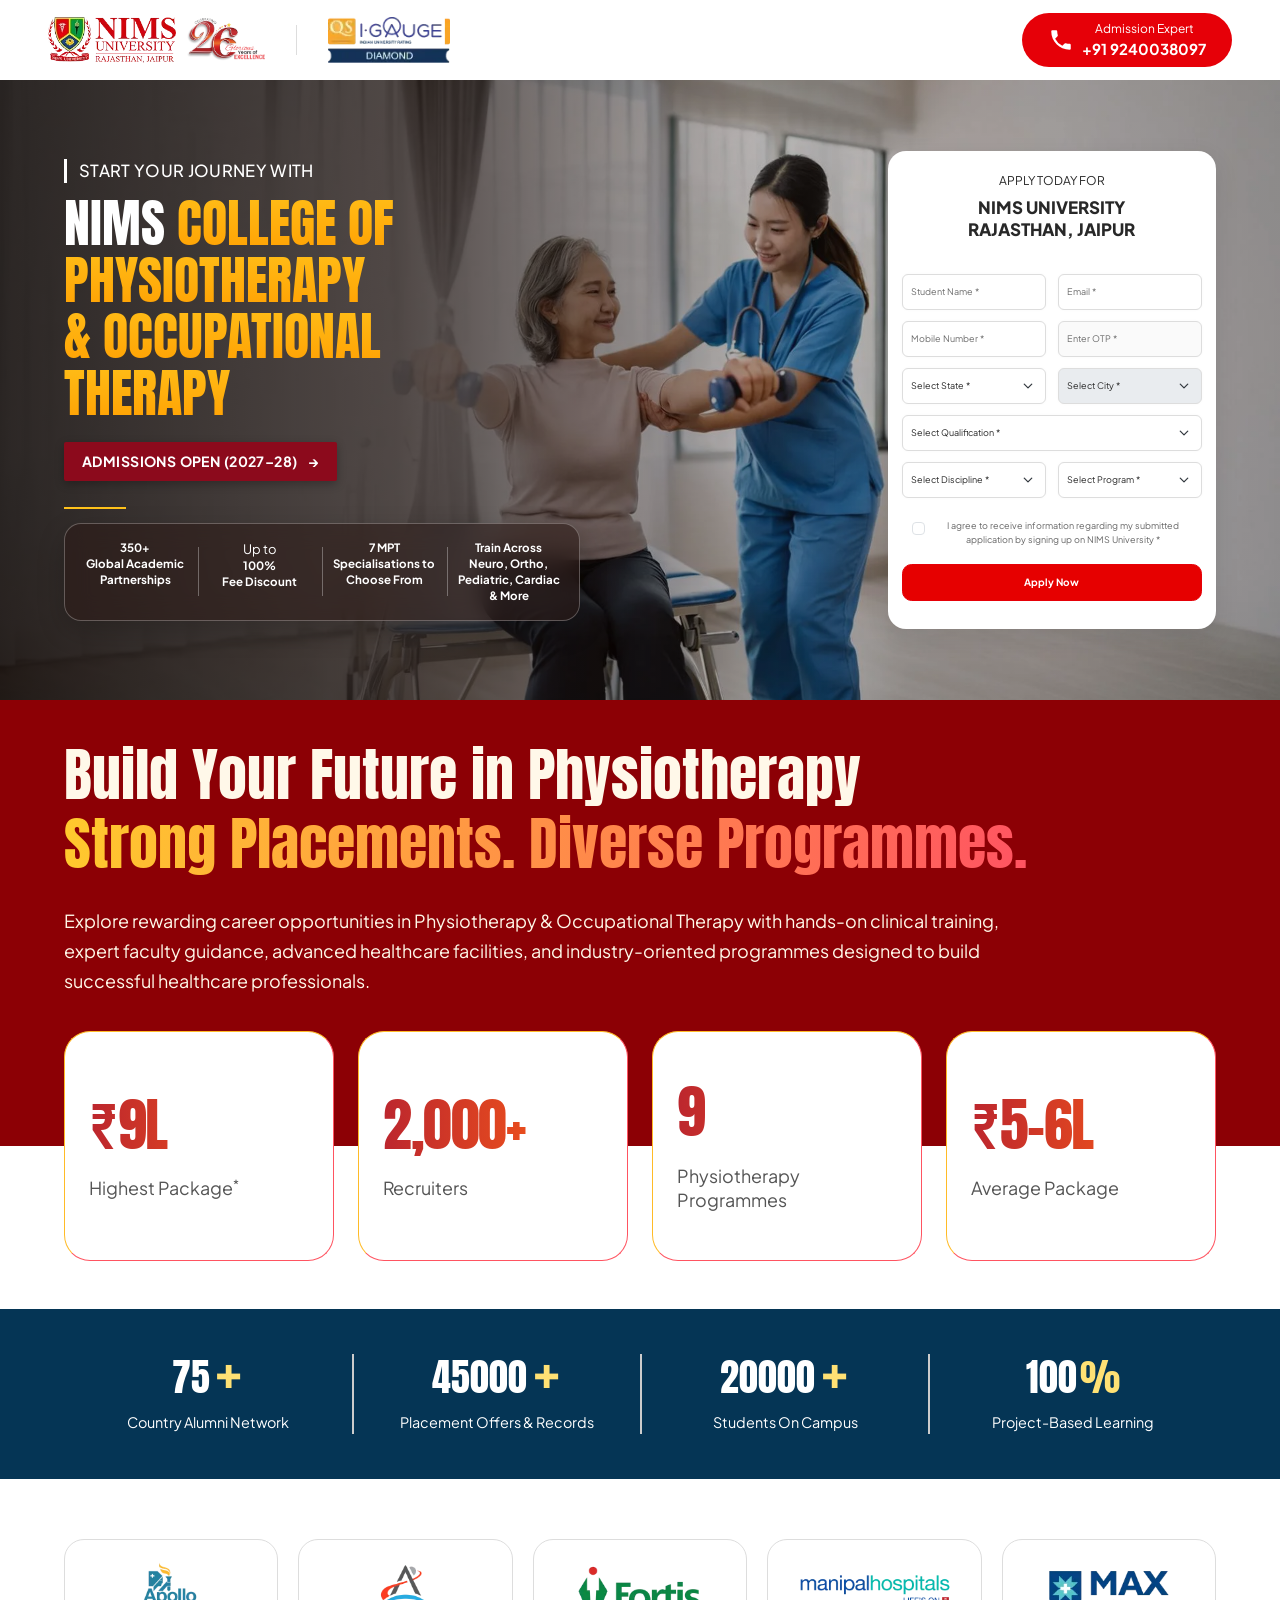
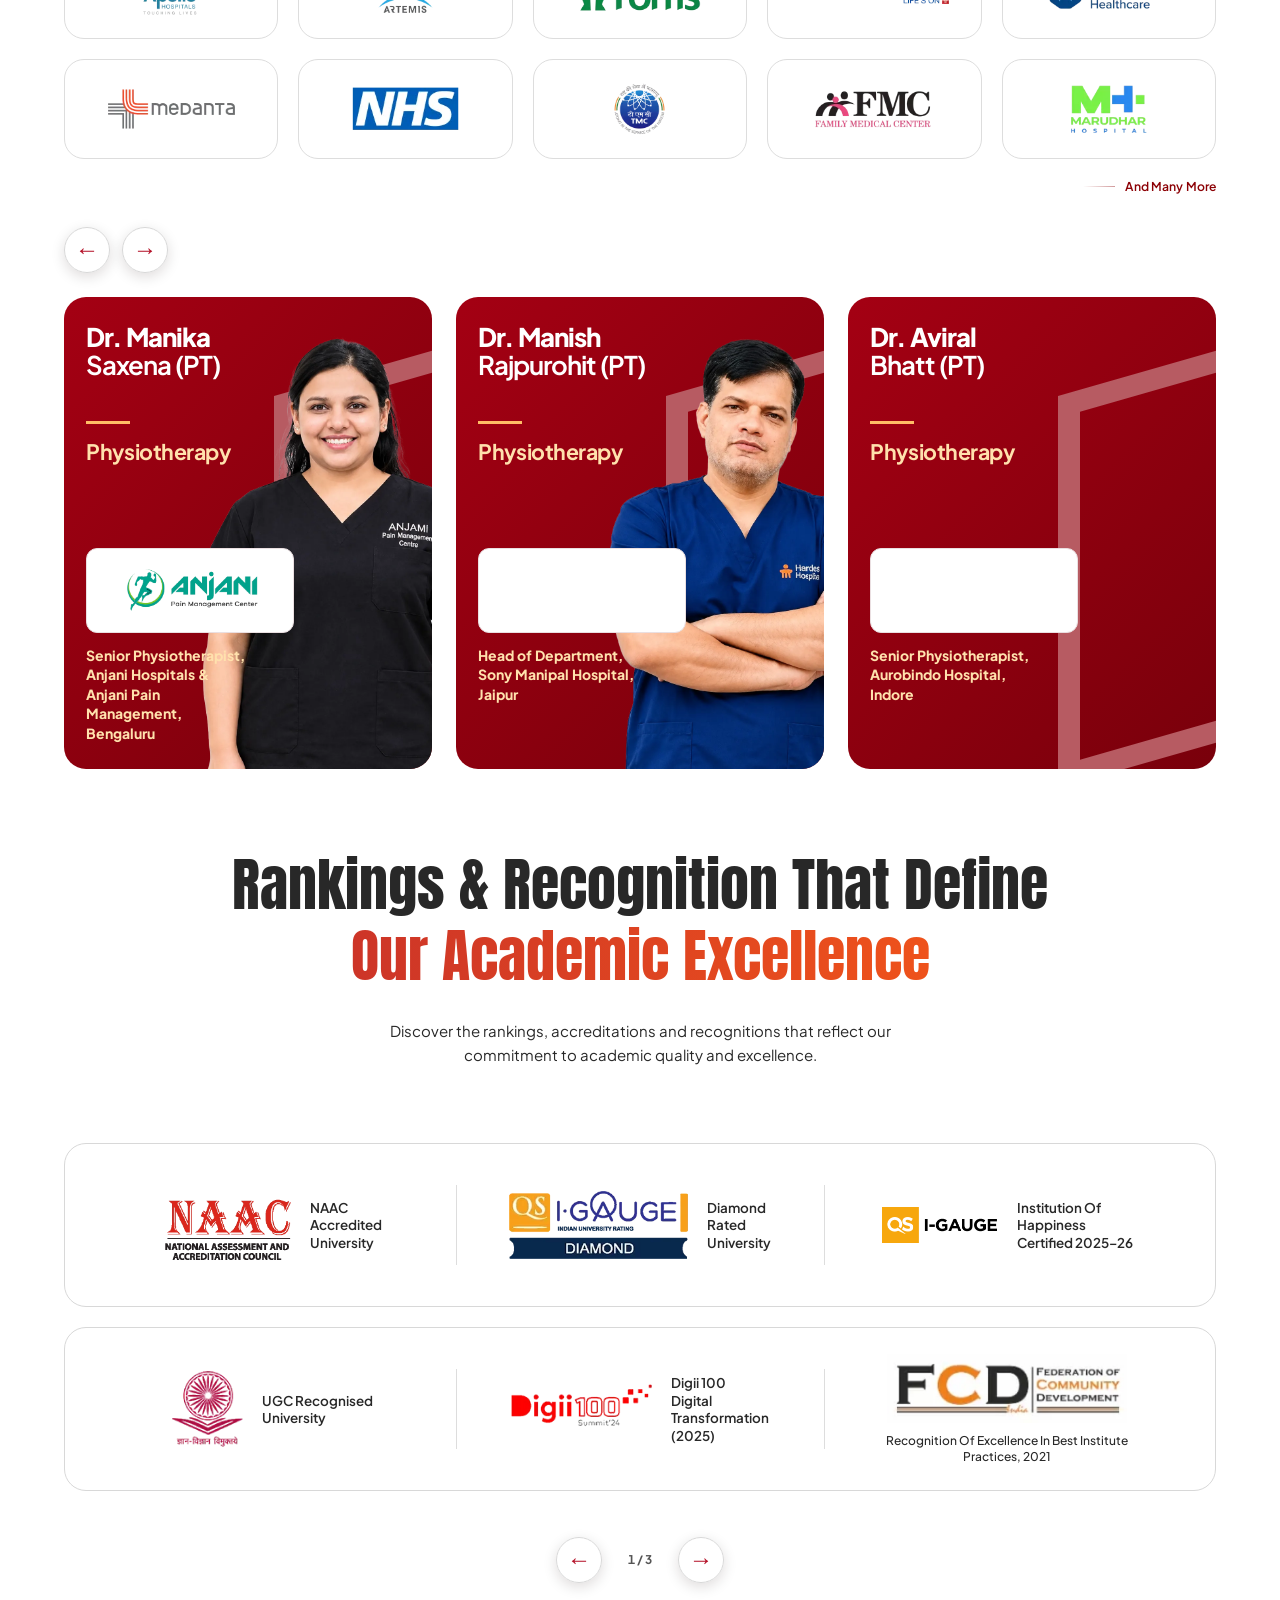
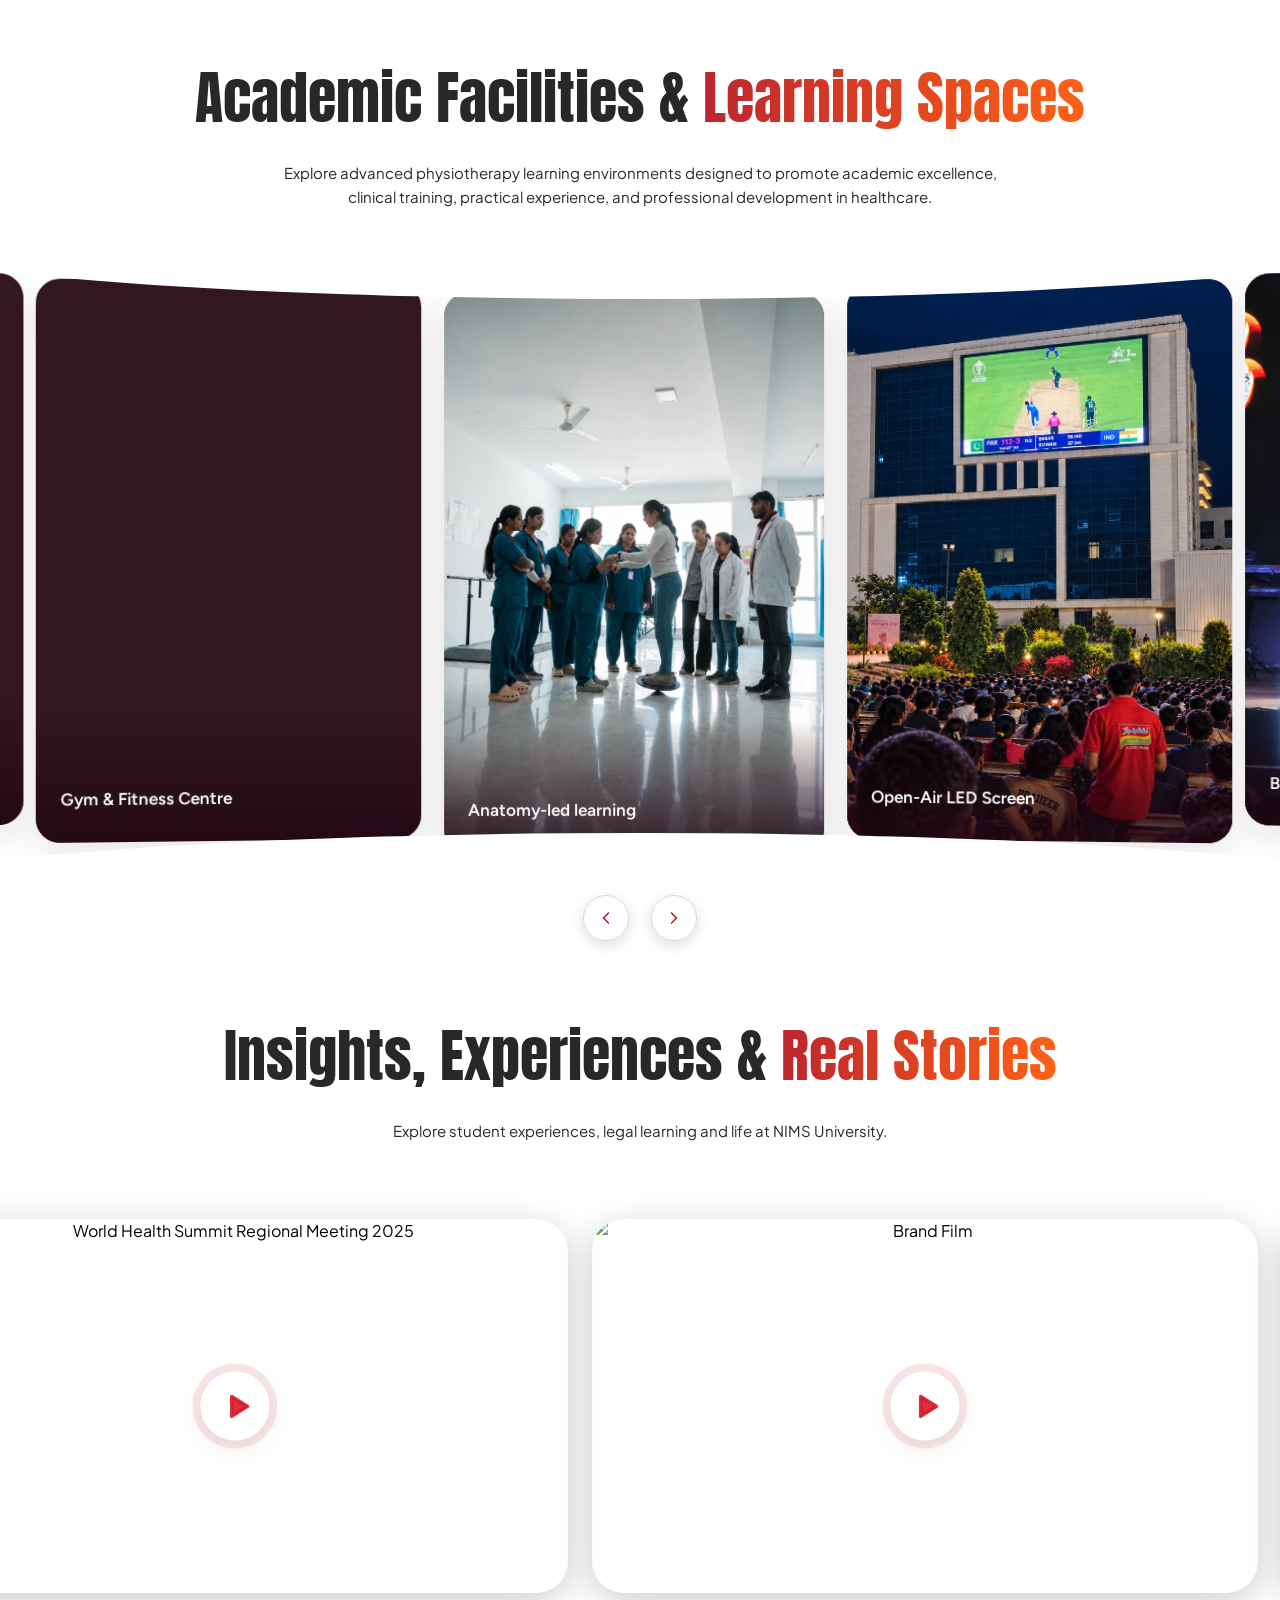
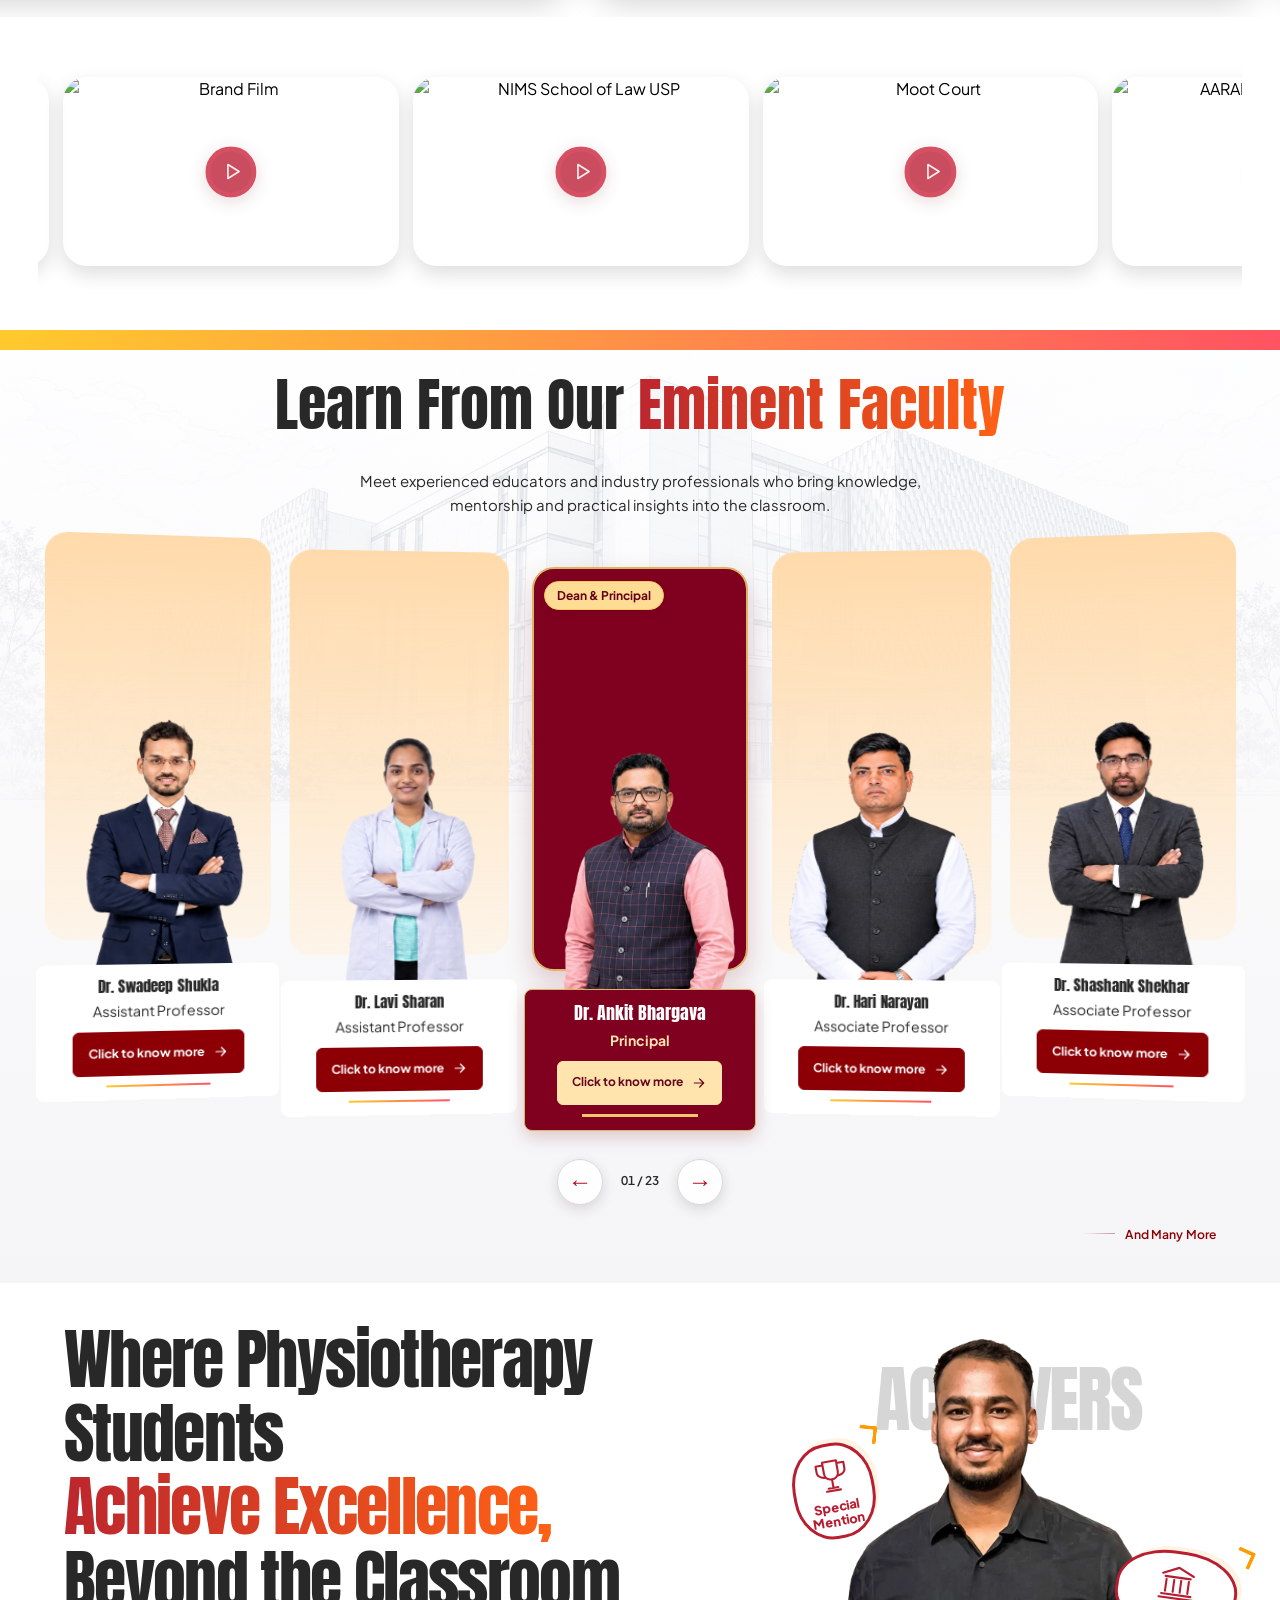
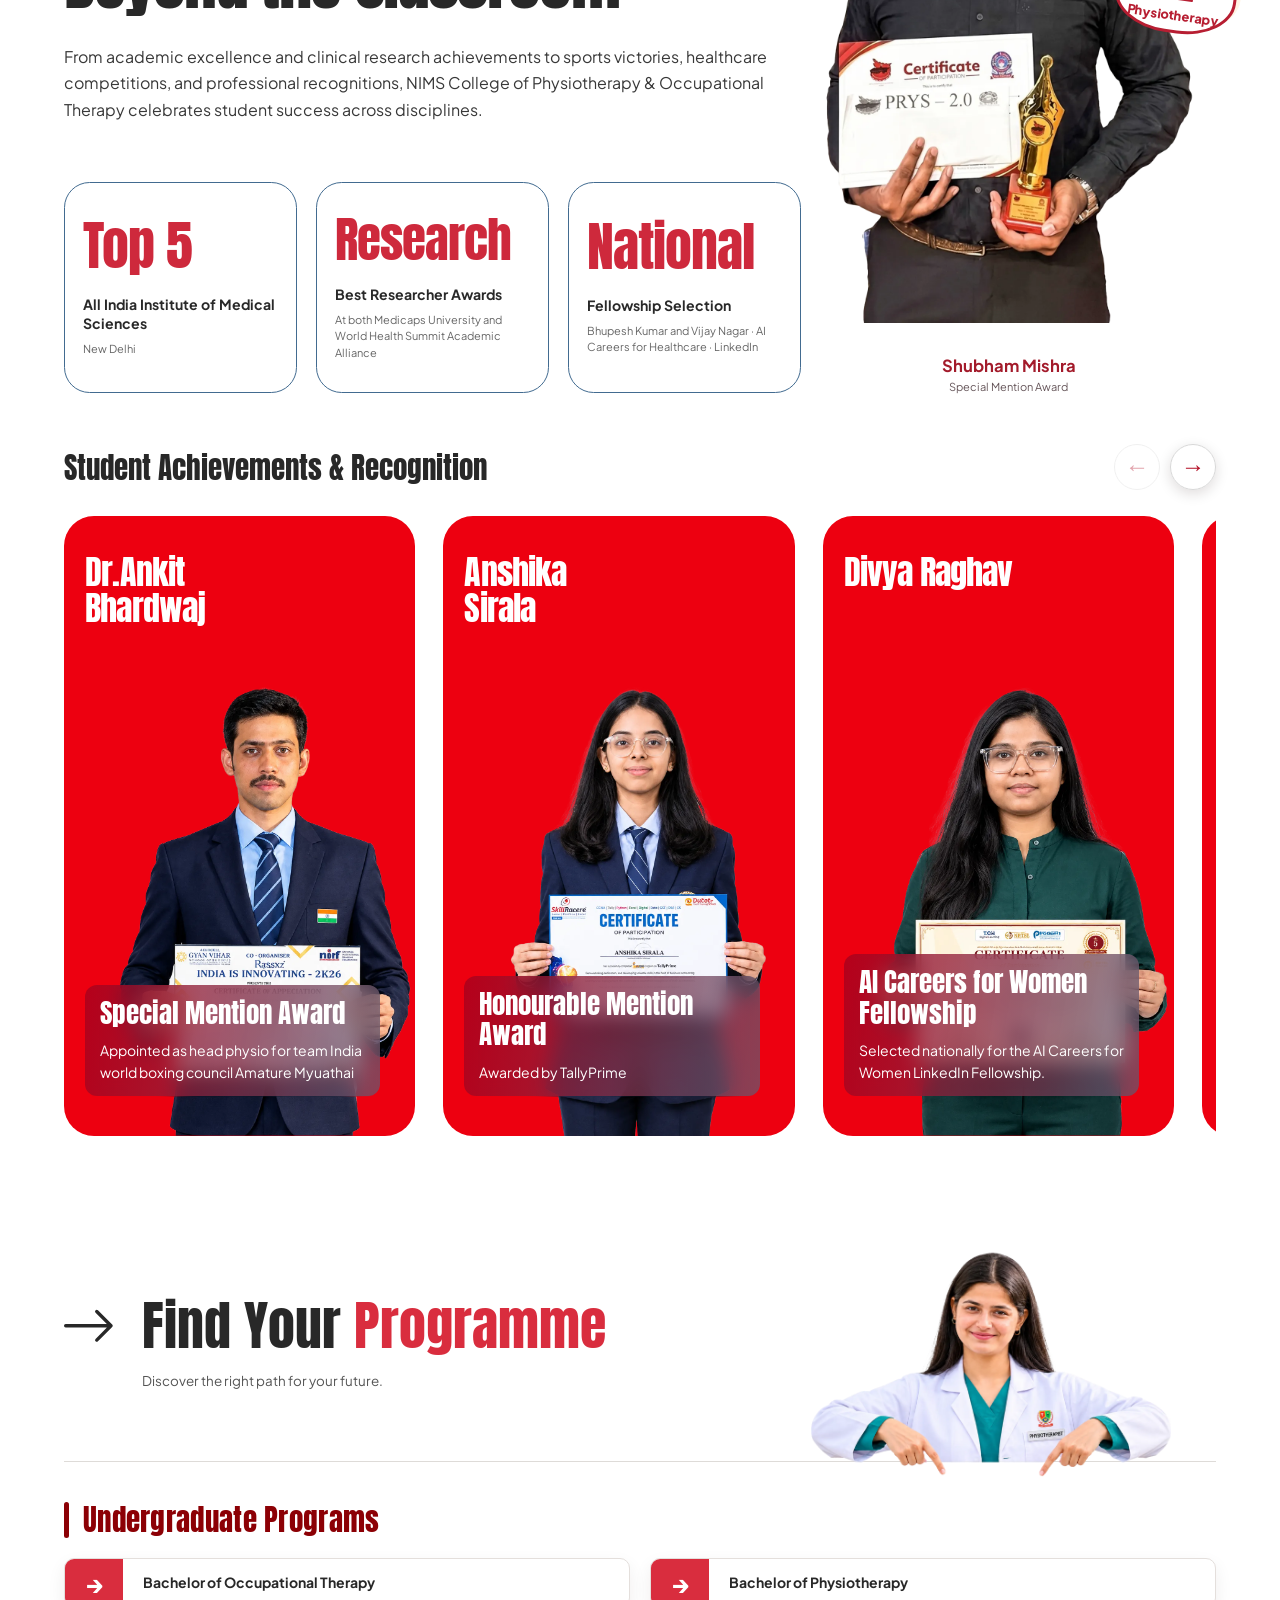
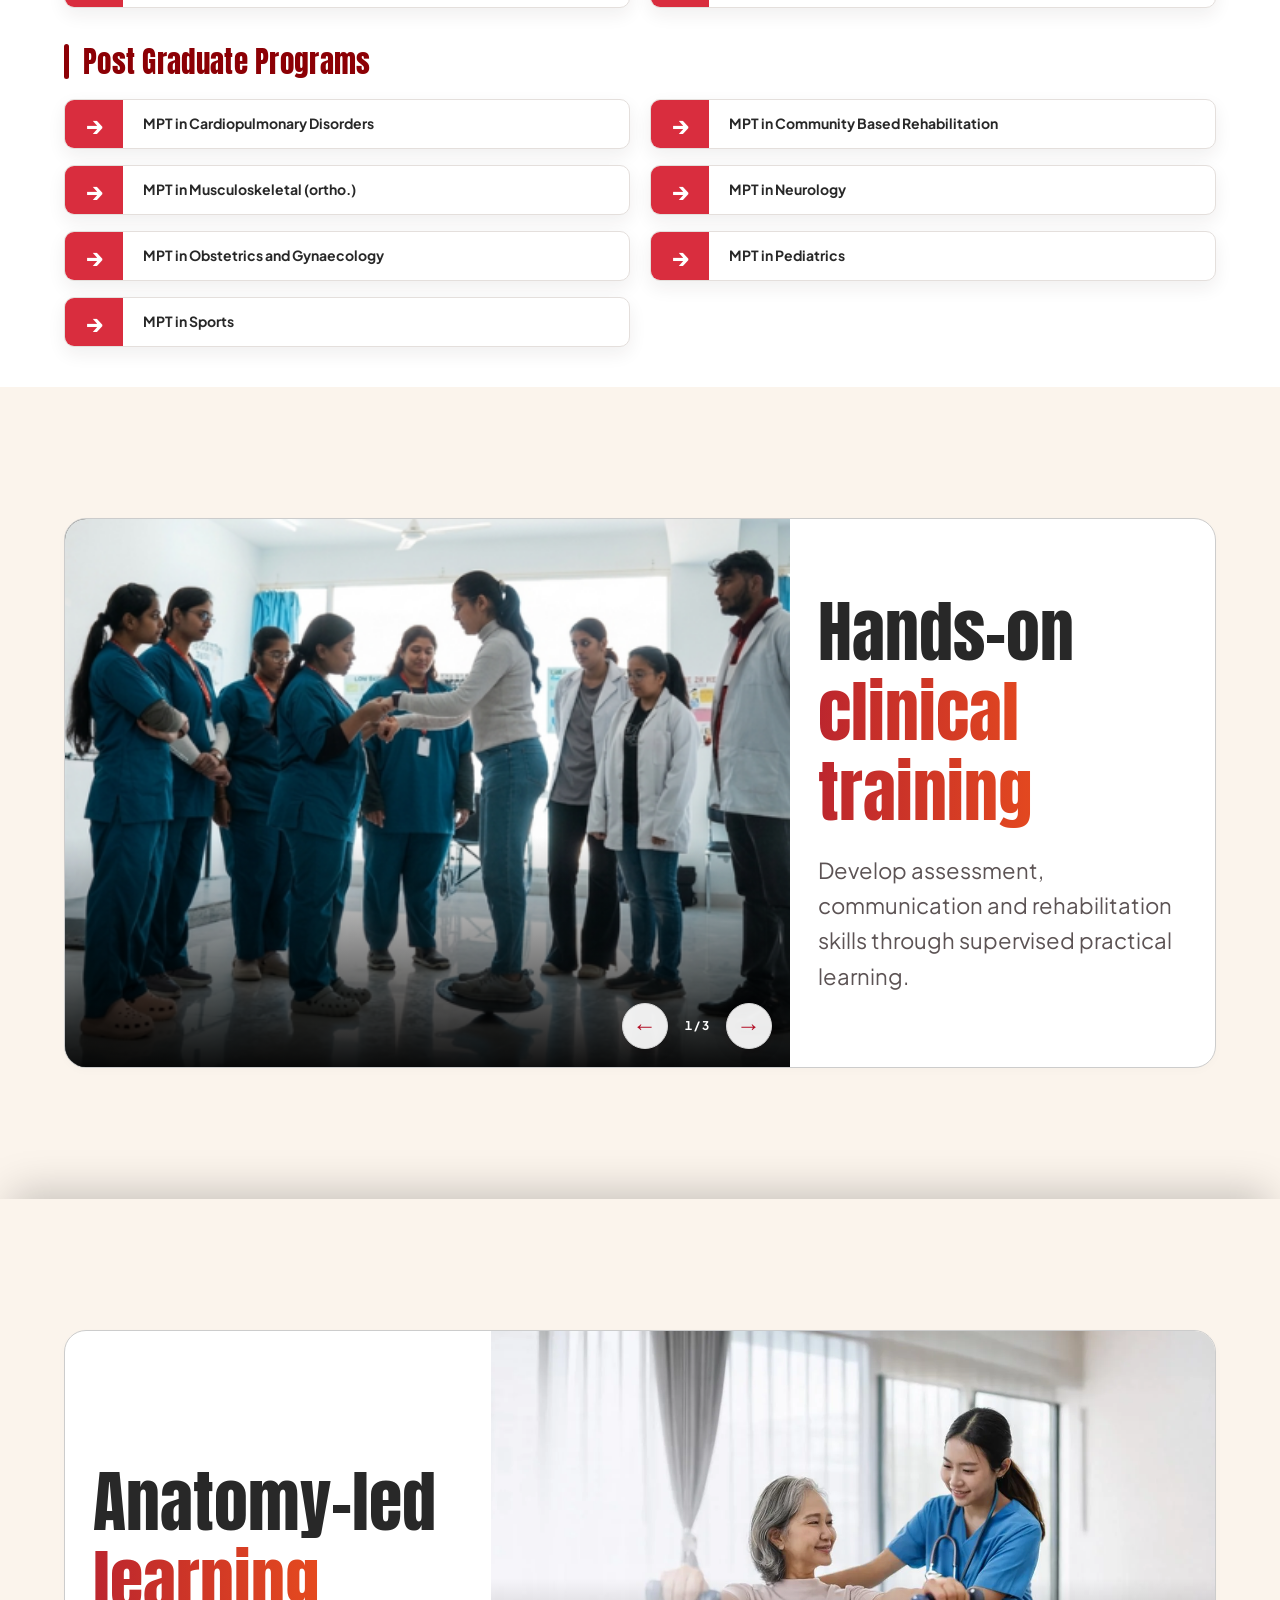
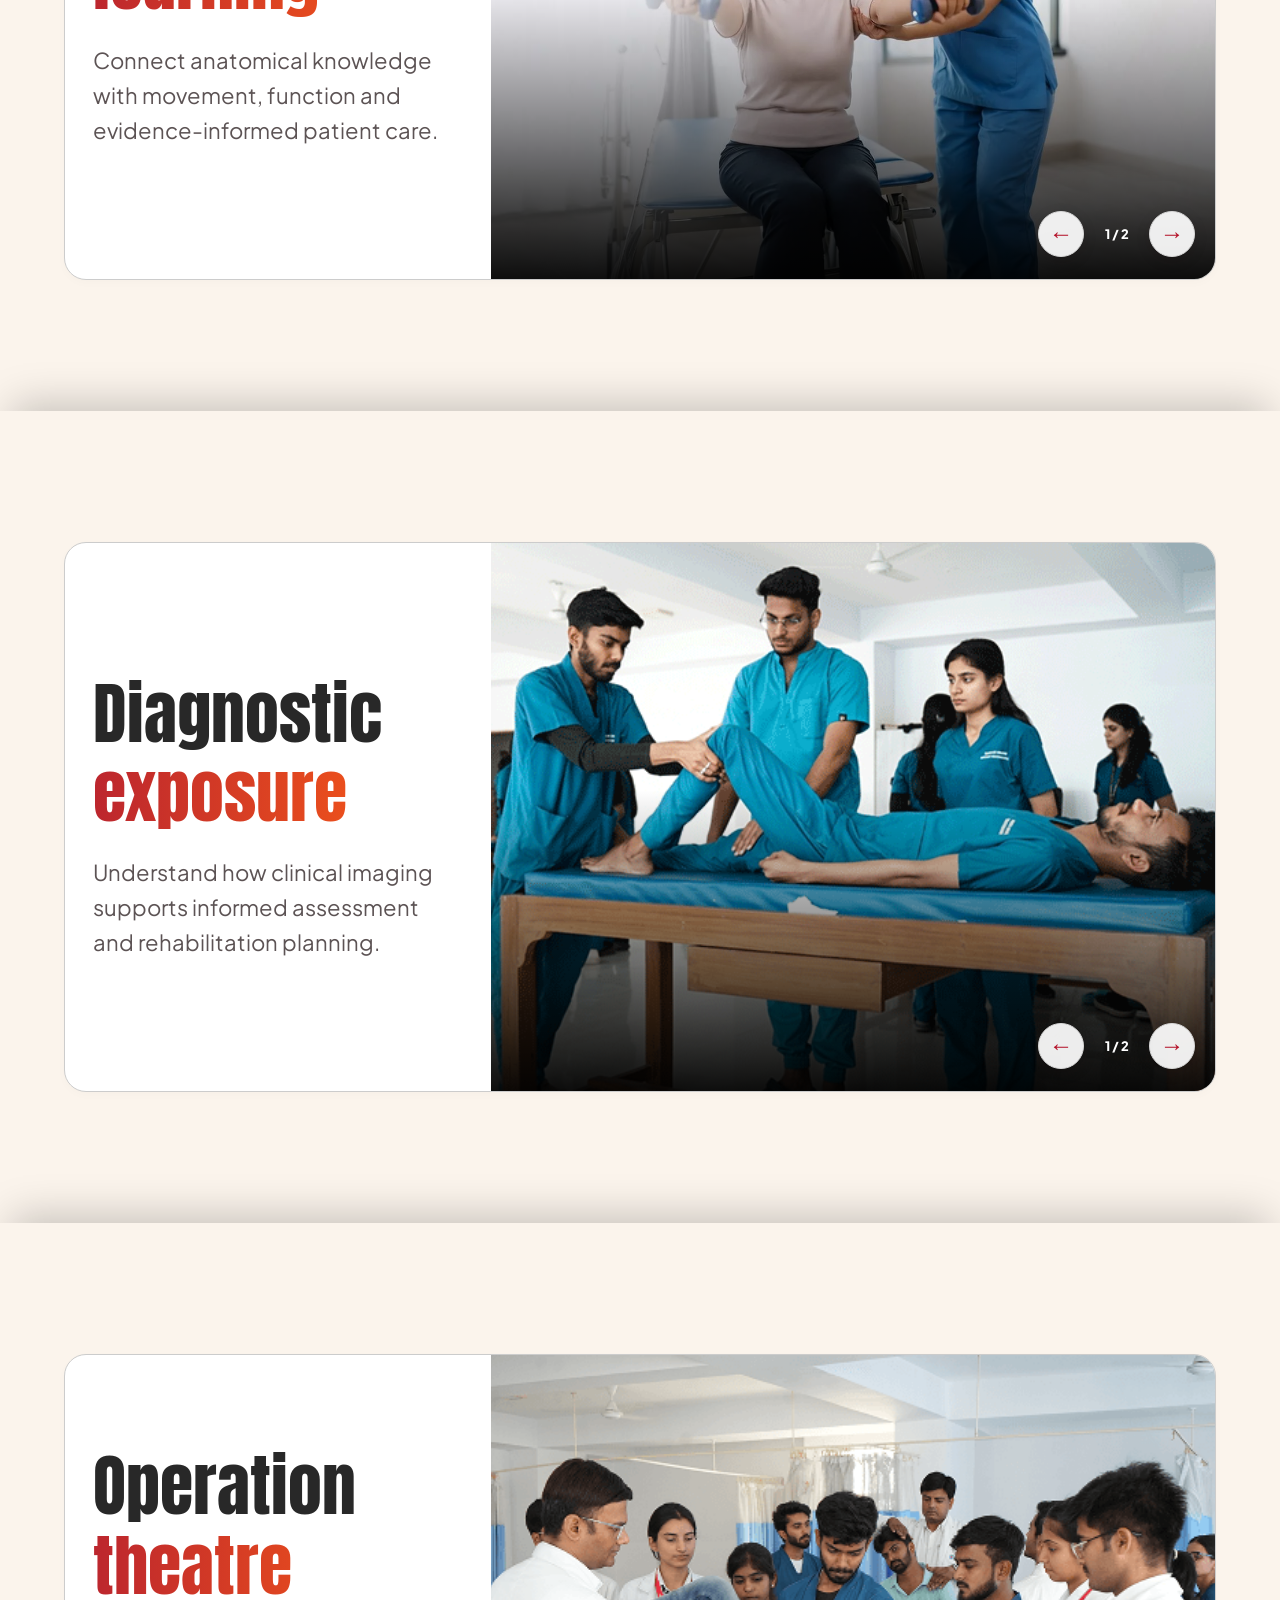
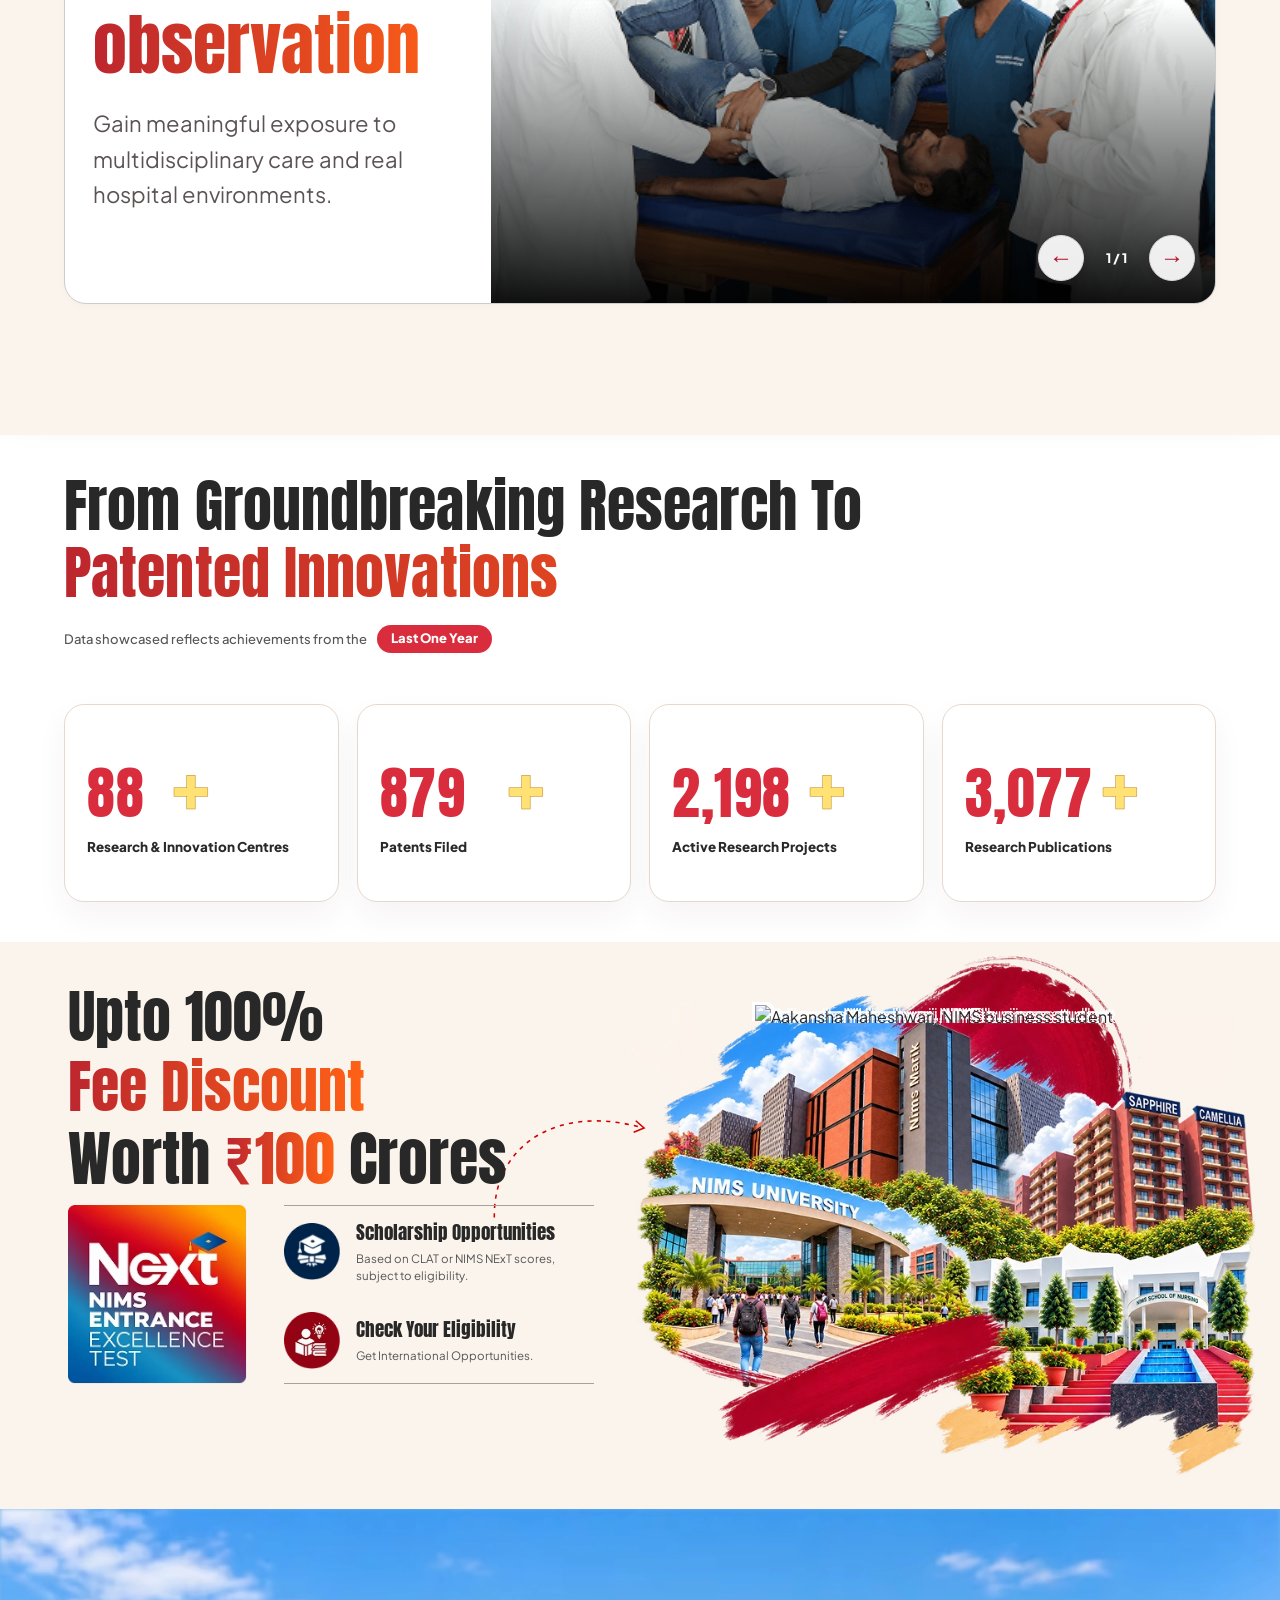
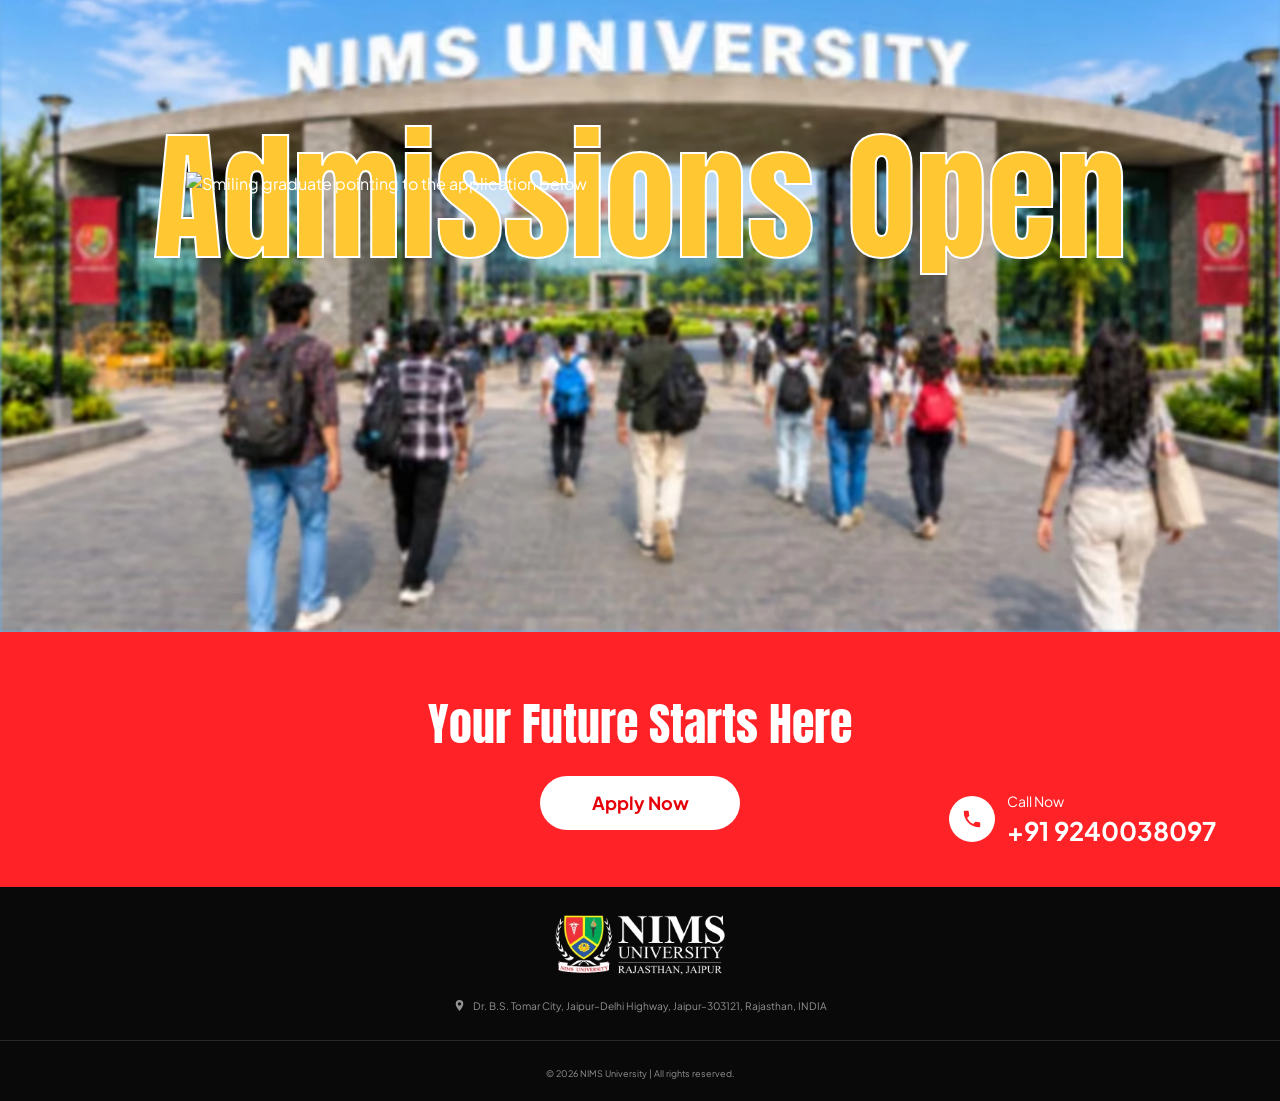
==== commit f5cfd9e0: "index file change" ====
--- a/index.html
+++ b/index.html
@@ -2131,11 +2131,11 @@
                             <button aria-controls="mentor-dialog" aria-expanded="false" aria-haspopup="dialog"
                                    aria-label="View profile: Dr. Ankit Bhargava, Principal"
                                    class="faculty-person mentor-person faculty-person--leadership" data-faculty="manju-koolwal" data-mentor="0"
-                                   data-profile-src="images/manju-koolwal-portrait-regenerated.webp" type="button">
+                                   data-profile-src="images/ankit-bhargava-principal.webp" type="button">
                                    <span class="faculty-leadership-badge">Dean &amp; Principal</span>
                                    <span aria-hidden="true" class="faculty-panel"></span>
                                    <img alt="Dr. Ankit Bhargava" decoding="async" height="1536" loading="lazy"
-                                          src="images/manju-koolwal-portrait-regenerated.webp" width="1024">
+                                          src="images/ankit-bhargava-principal.webp" width="1024">
                                    <span class="faculty-caption"><strong>Dr. Ankit Bhargava</strong><span>Principal</span><span class="faculty-more">Click to know more
                                                  <svg aria-hidden="true" viewBox="0 0 24 24">
                                                         <path d="M5 12h14m-6-6 6 6-6 6"></path>
@@ -2544,7 +2544,7 @@
                                                         aria-pressed="false" data-mentor-thumb="0" type="button"><img
                                                                alt="Prof. (Dr.) Manju Koolwal" height="1536"
                                                                loading="lazy"
-                                                               src="images/manju-koolwal-portrait-regenerated.webp"
+                                                               src="images/ankit-bhargava-principal.webp"
                                                                width="1024"></button>
                                                  <button aria-label="View Dr. Hari Narayan" aria-pressed="false"
                                                         data-mentor-thumb="1" type="button"><img alt="Dr. Hari Narayan"
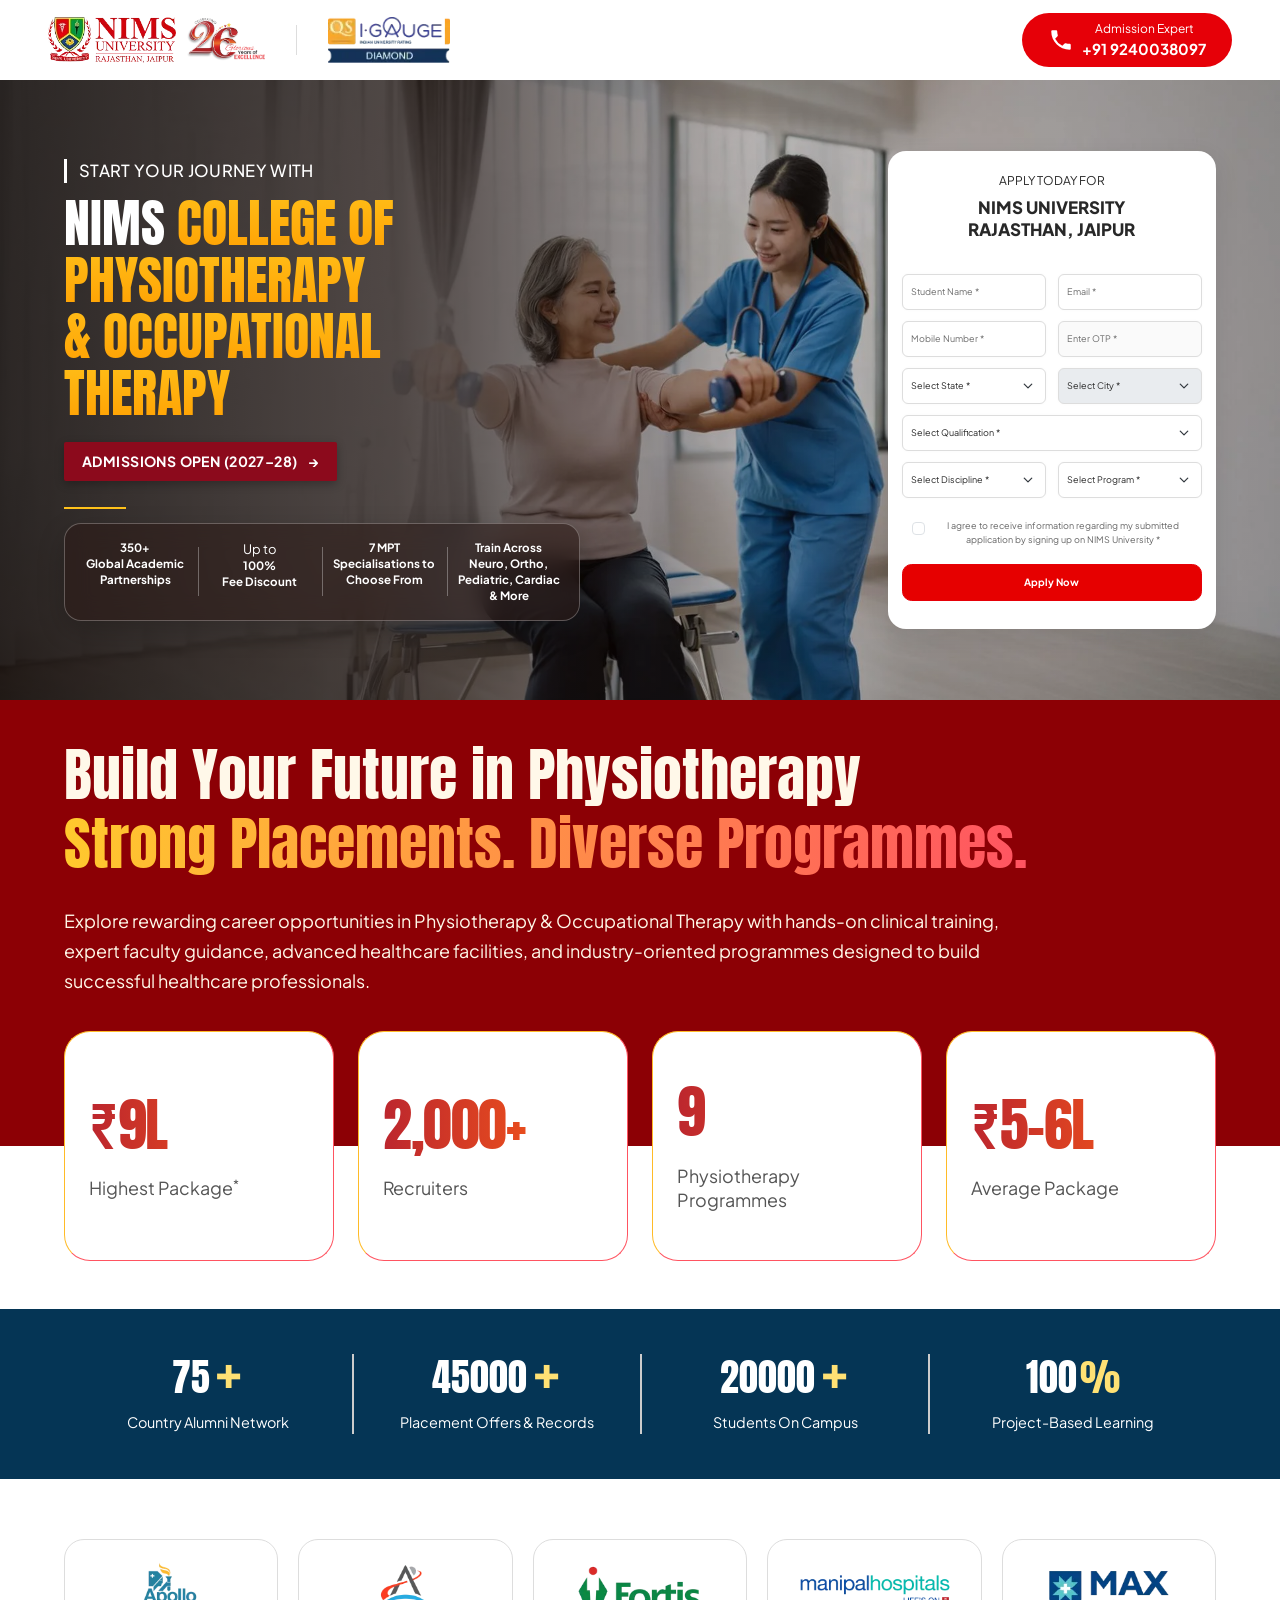
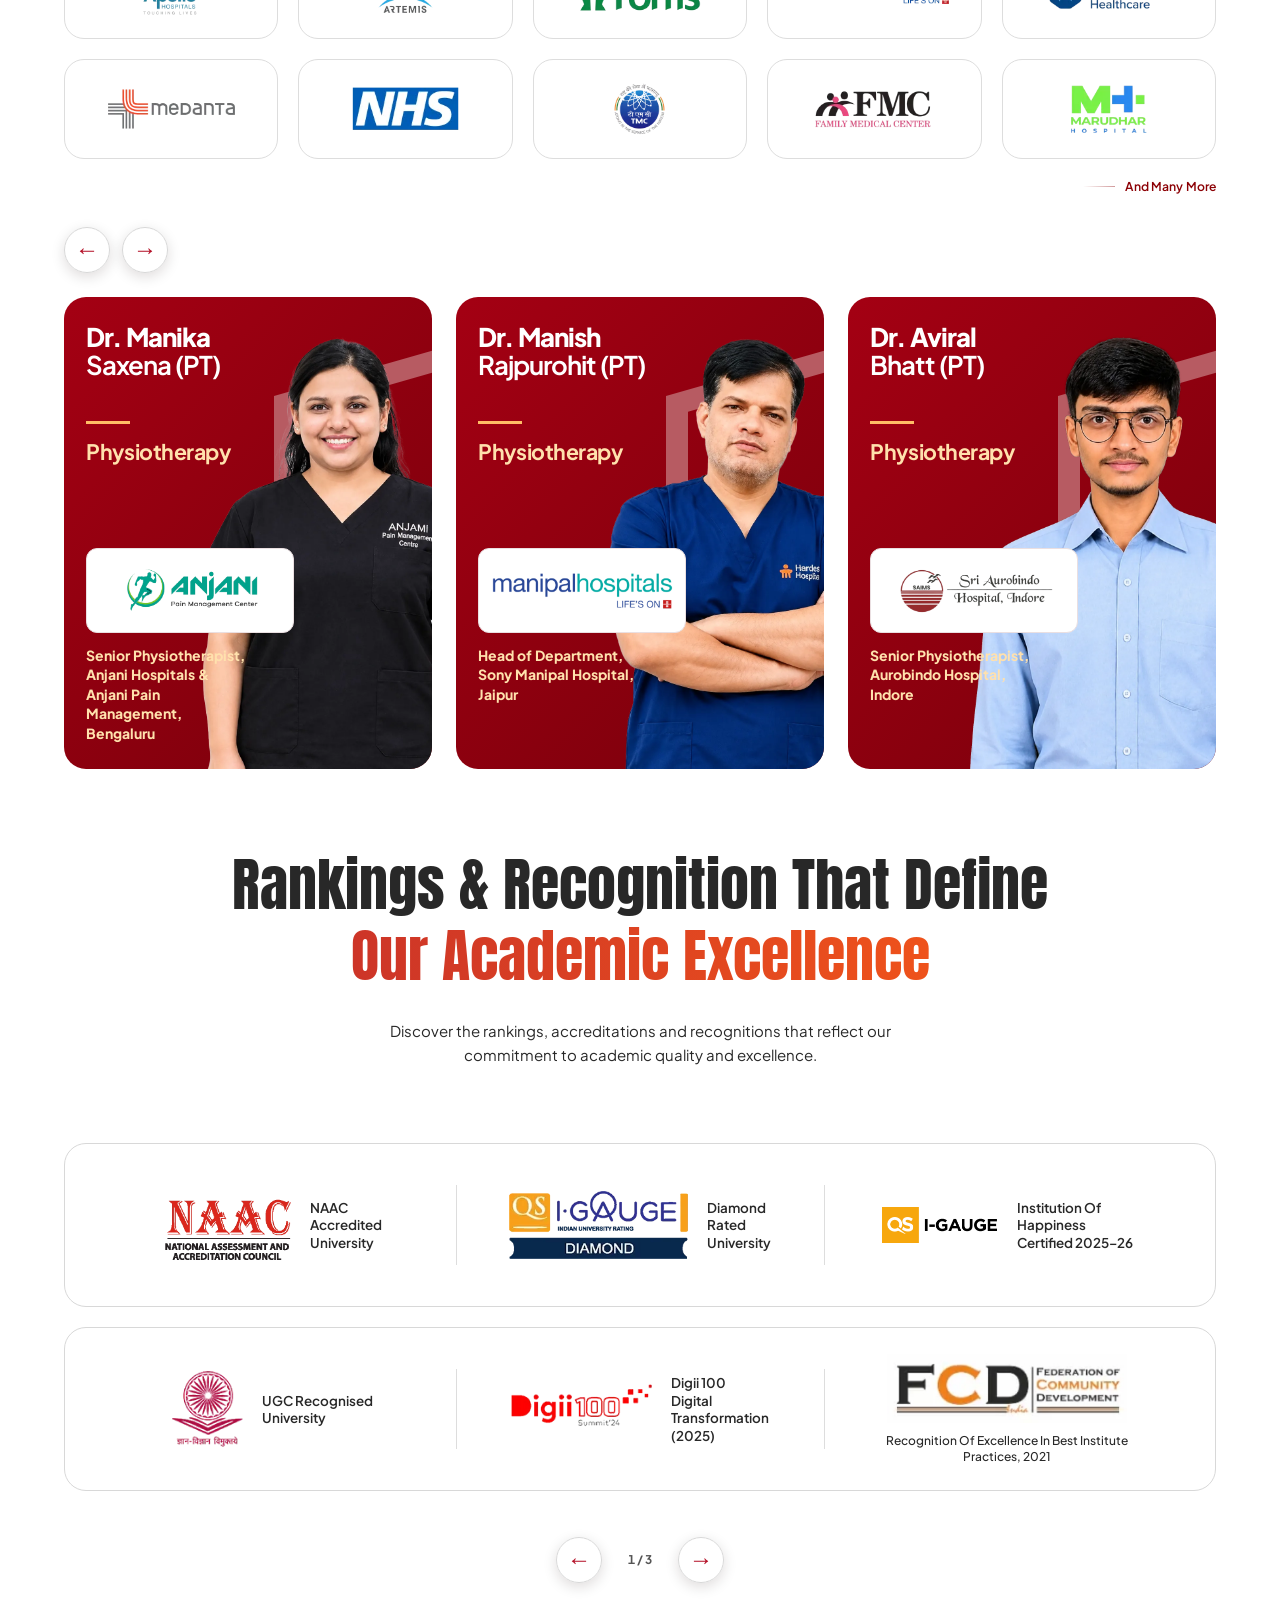
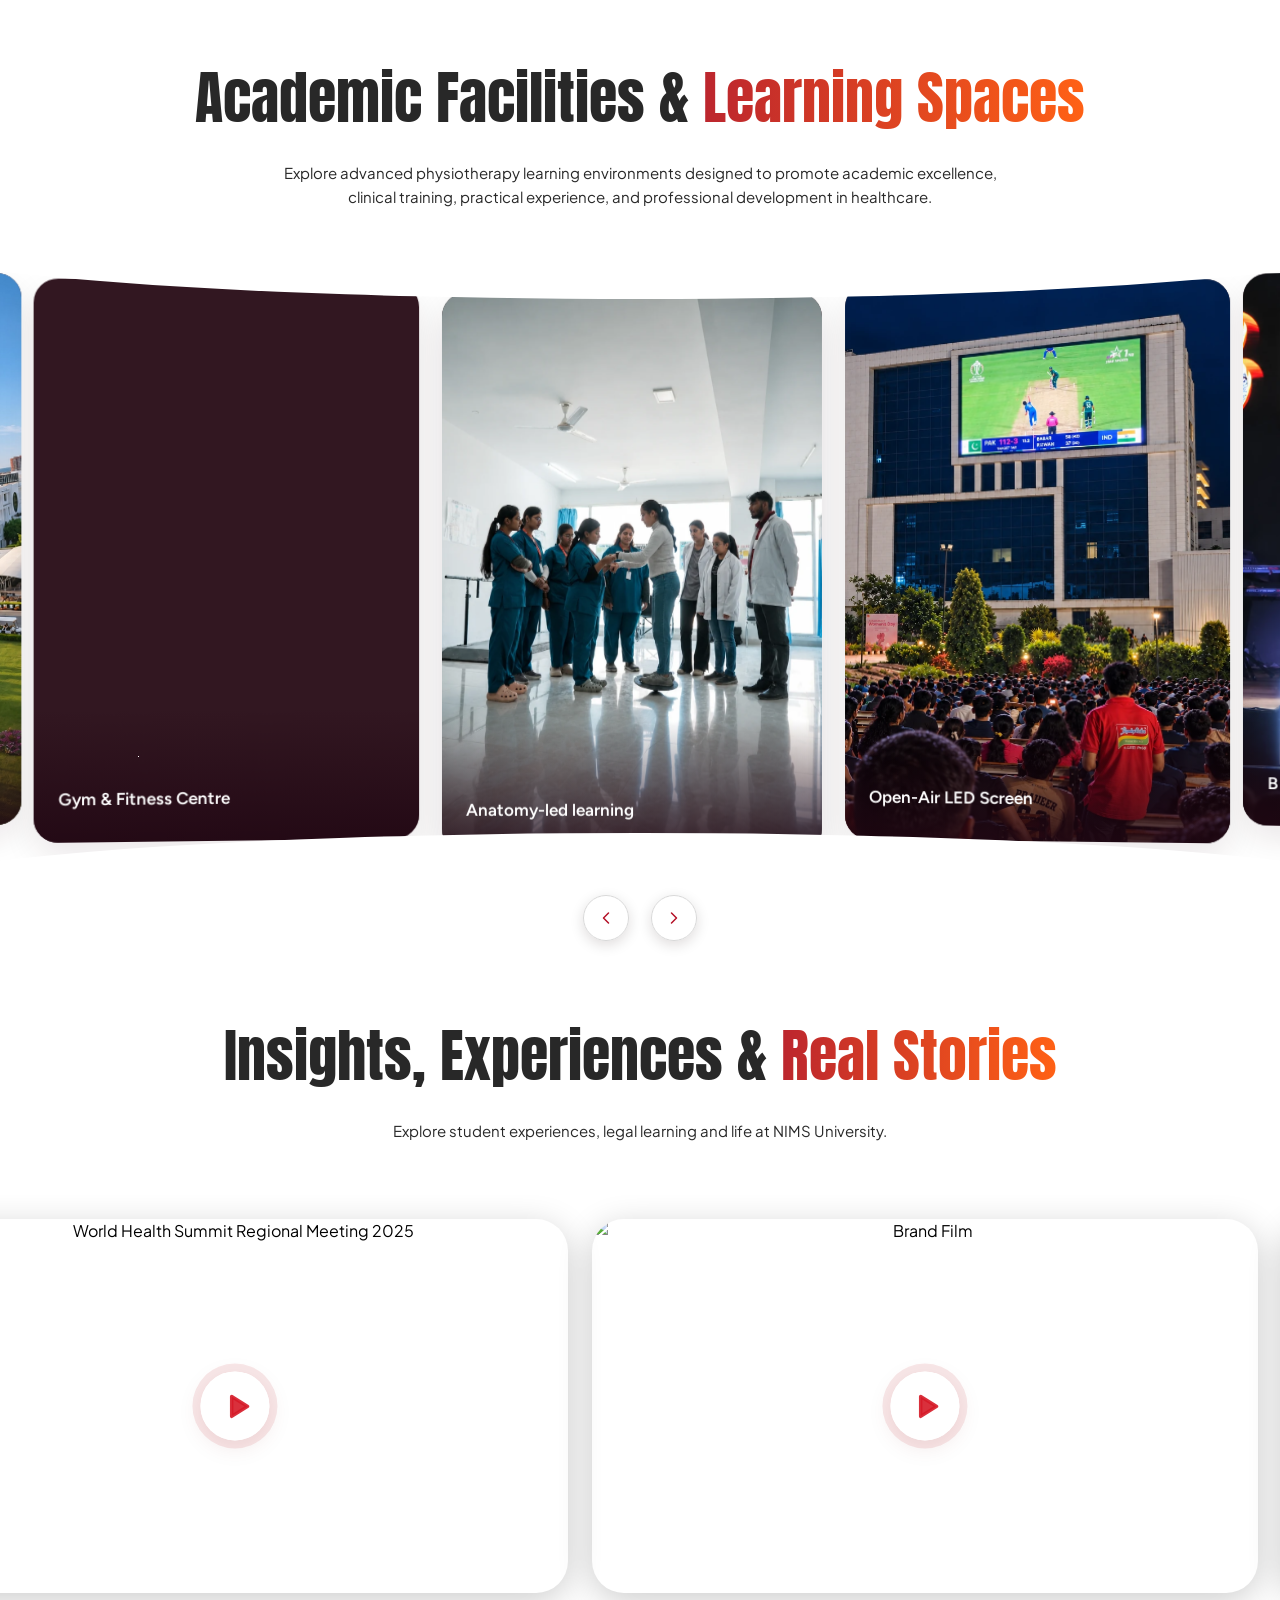
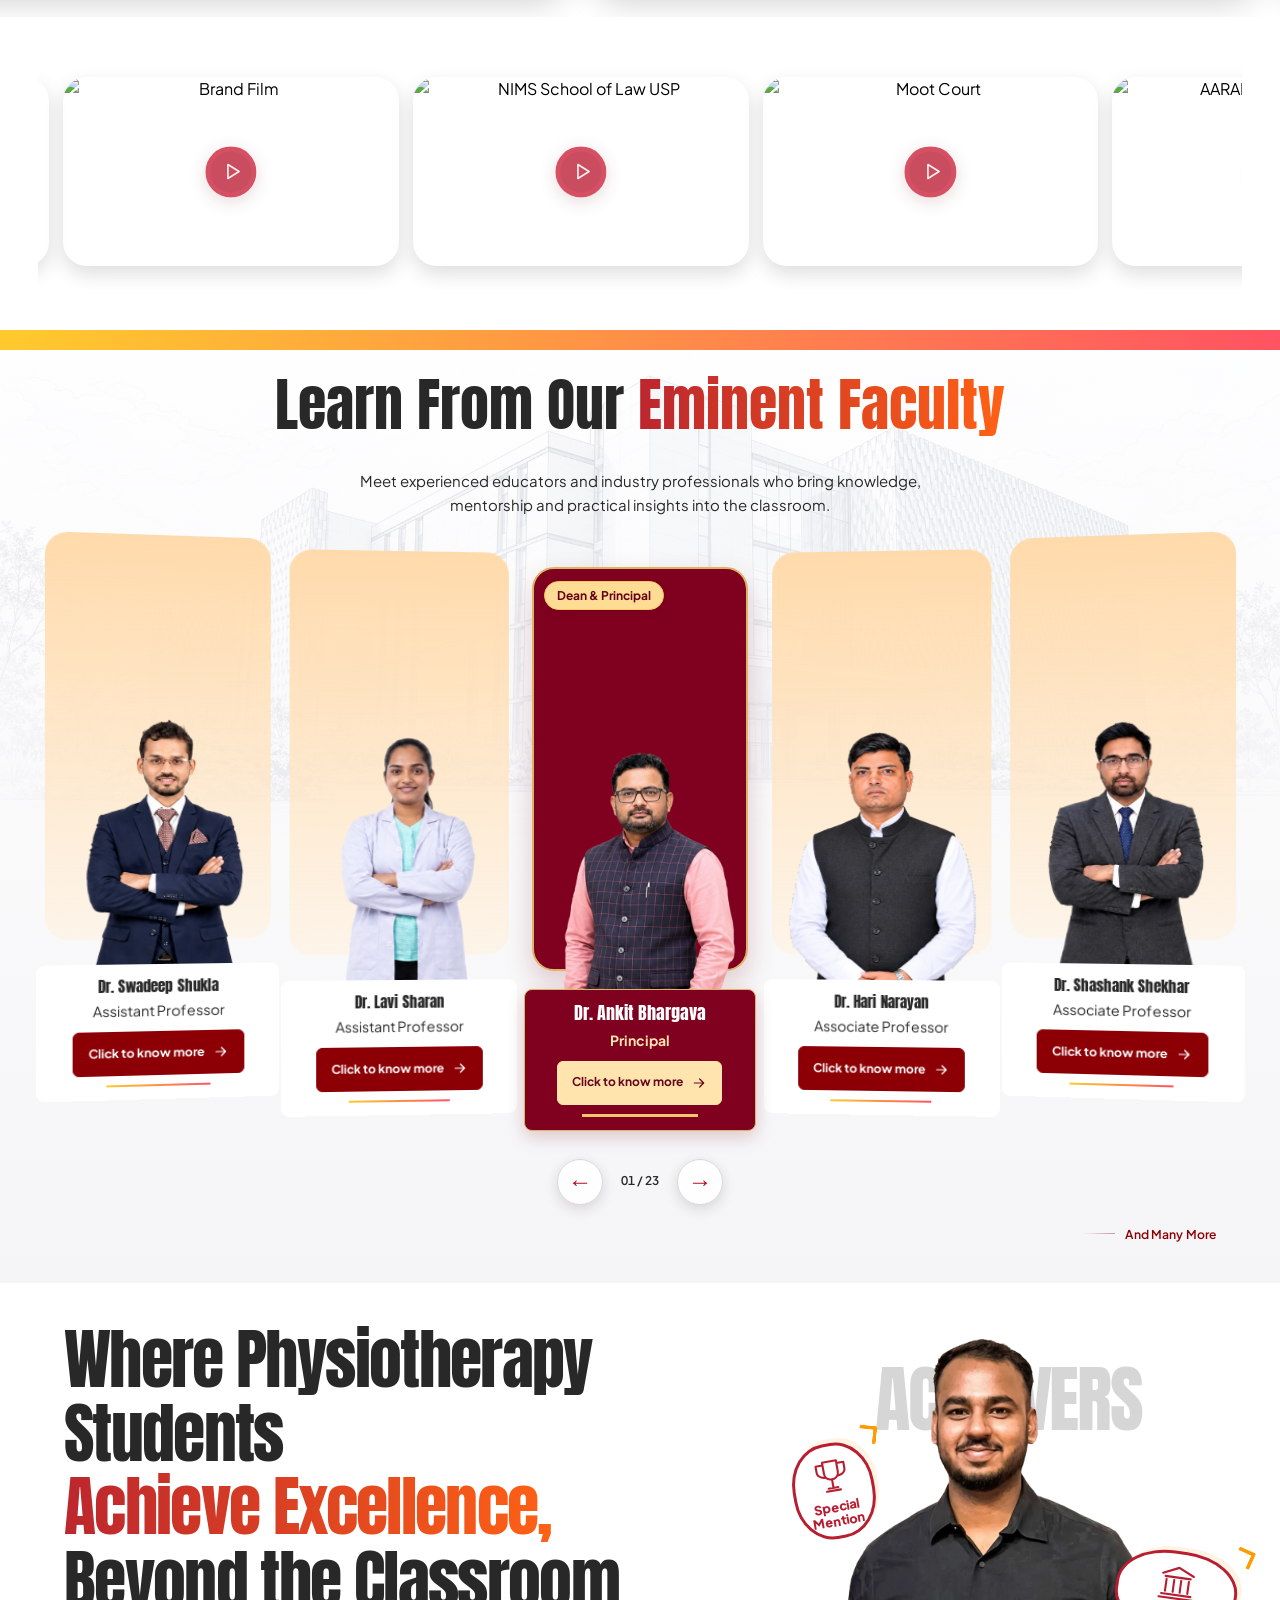
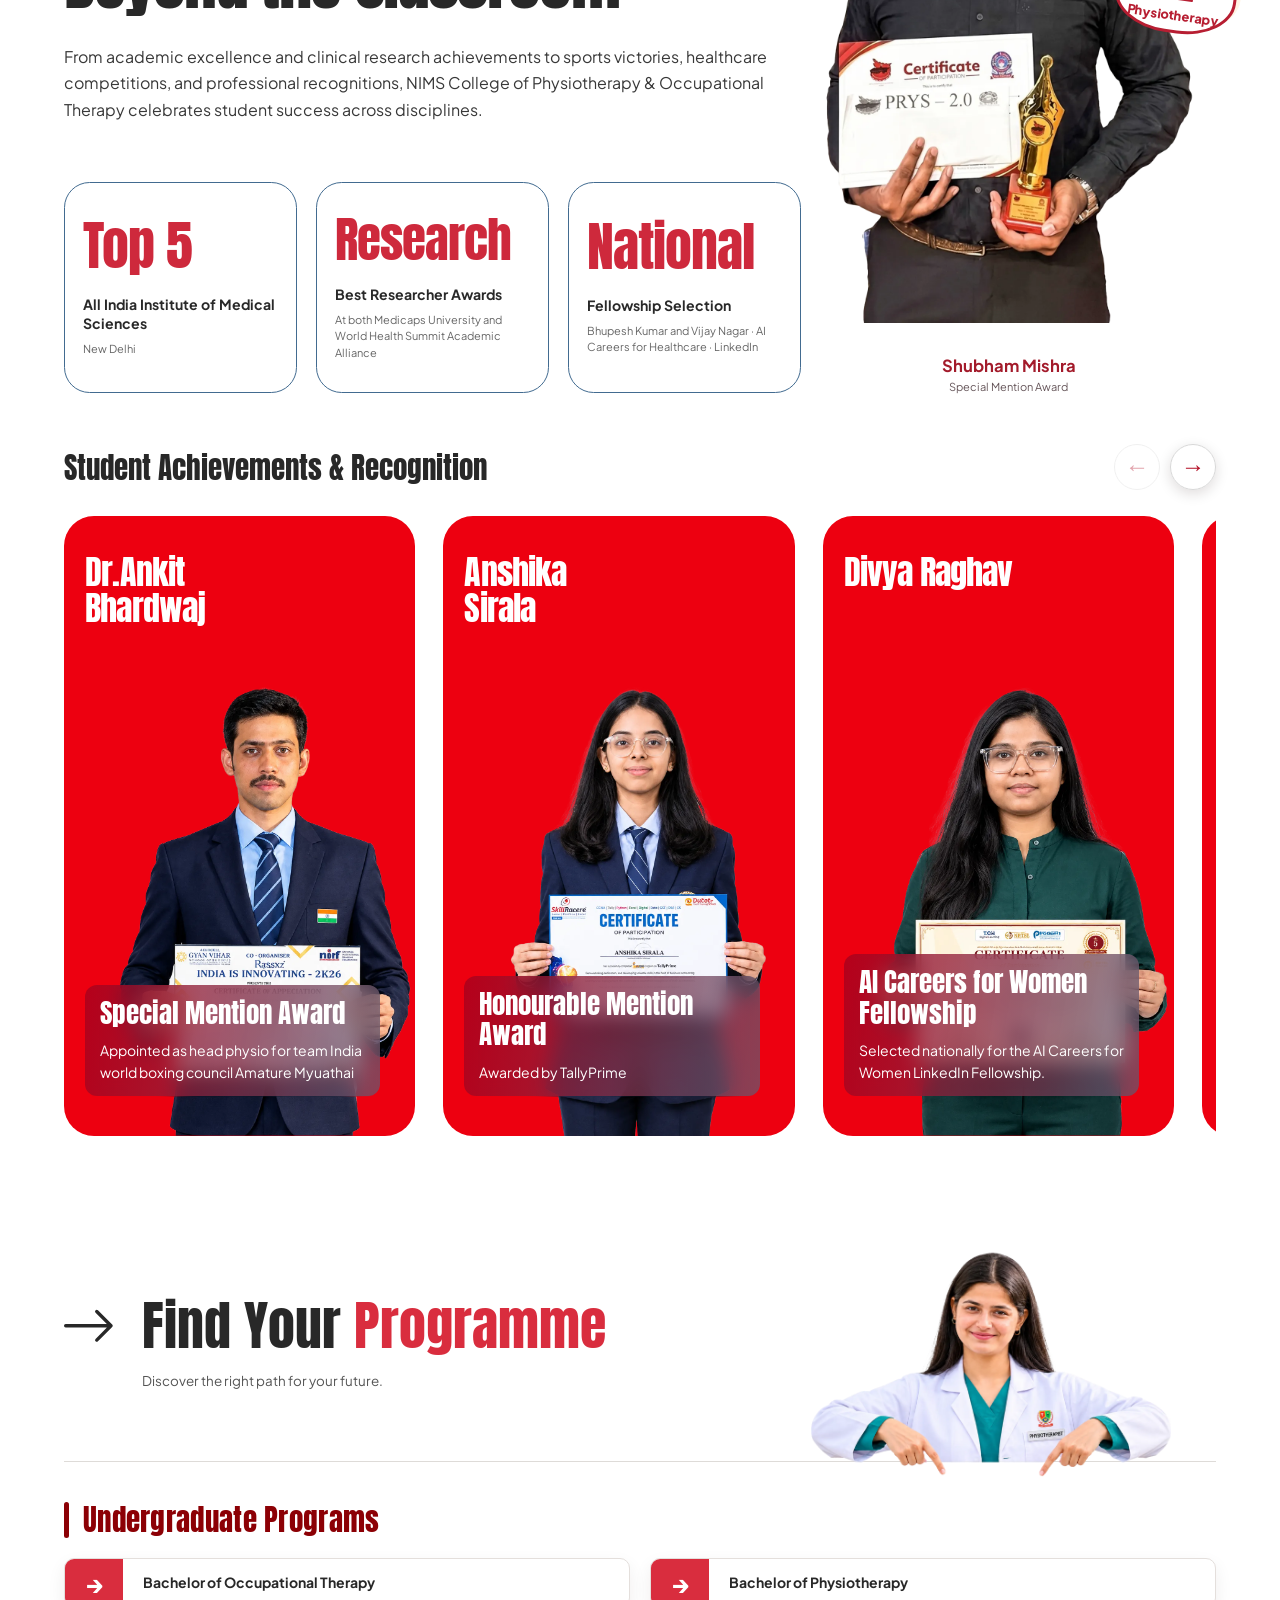
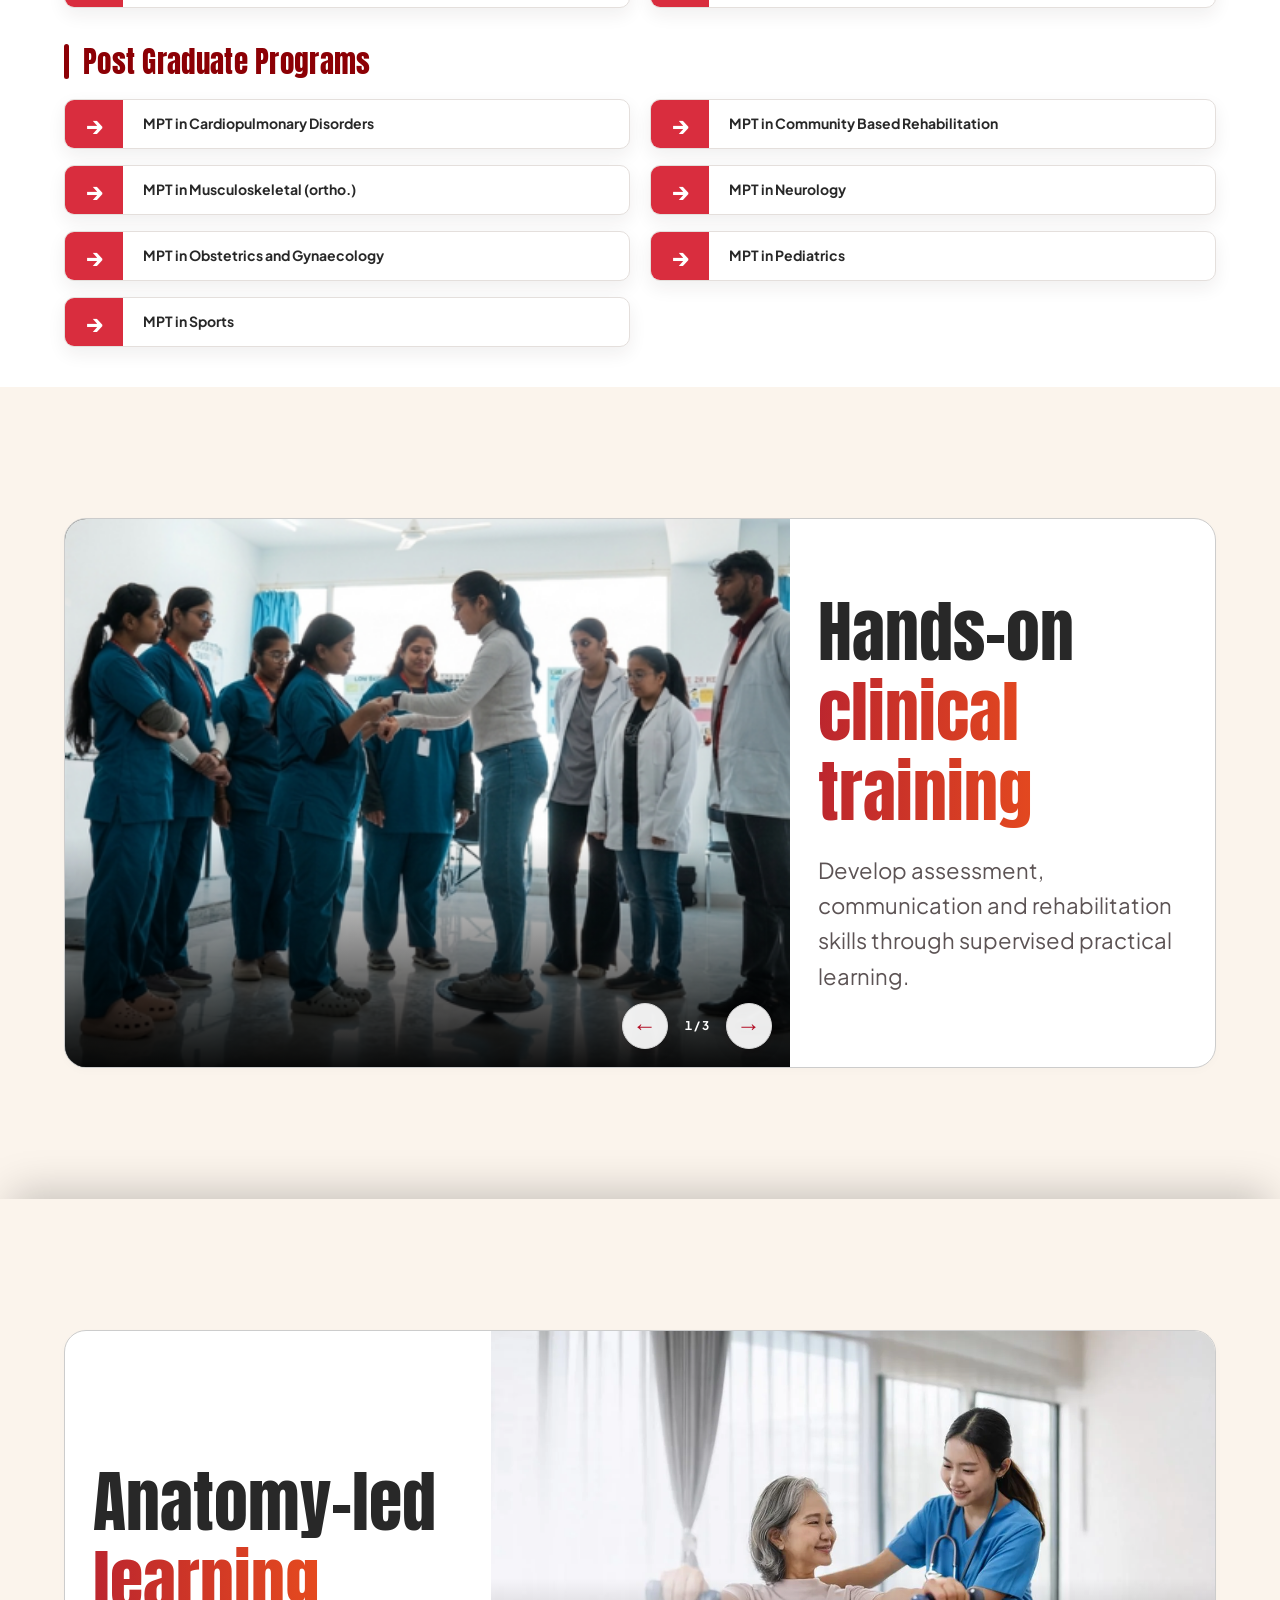
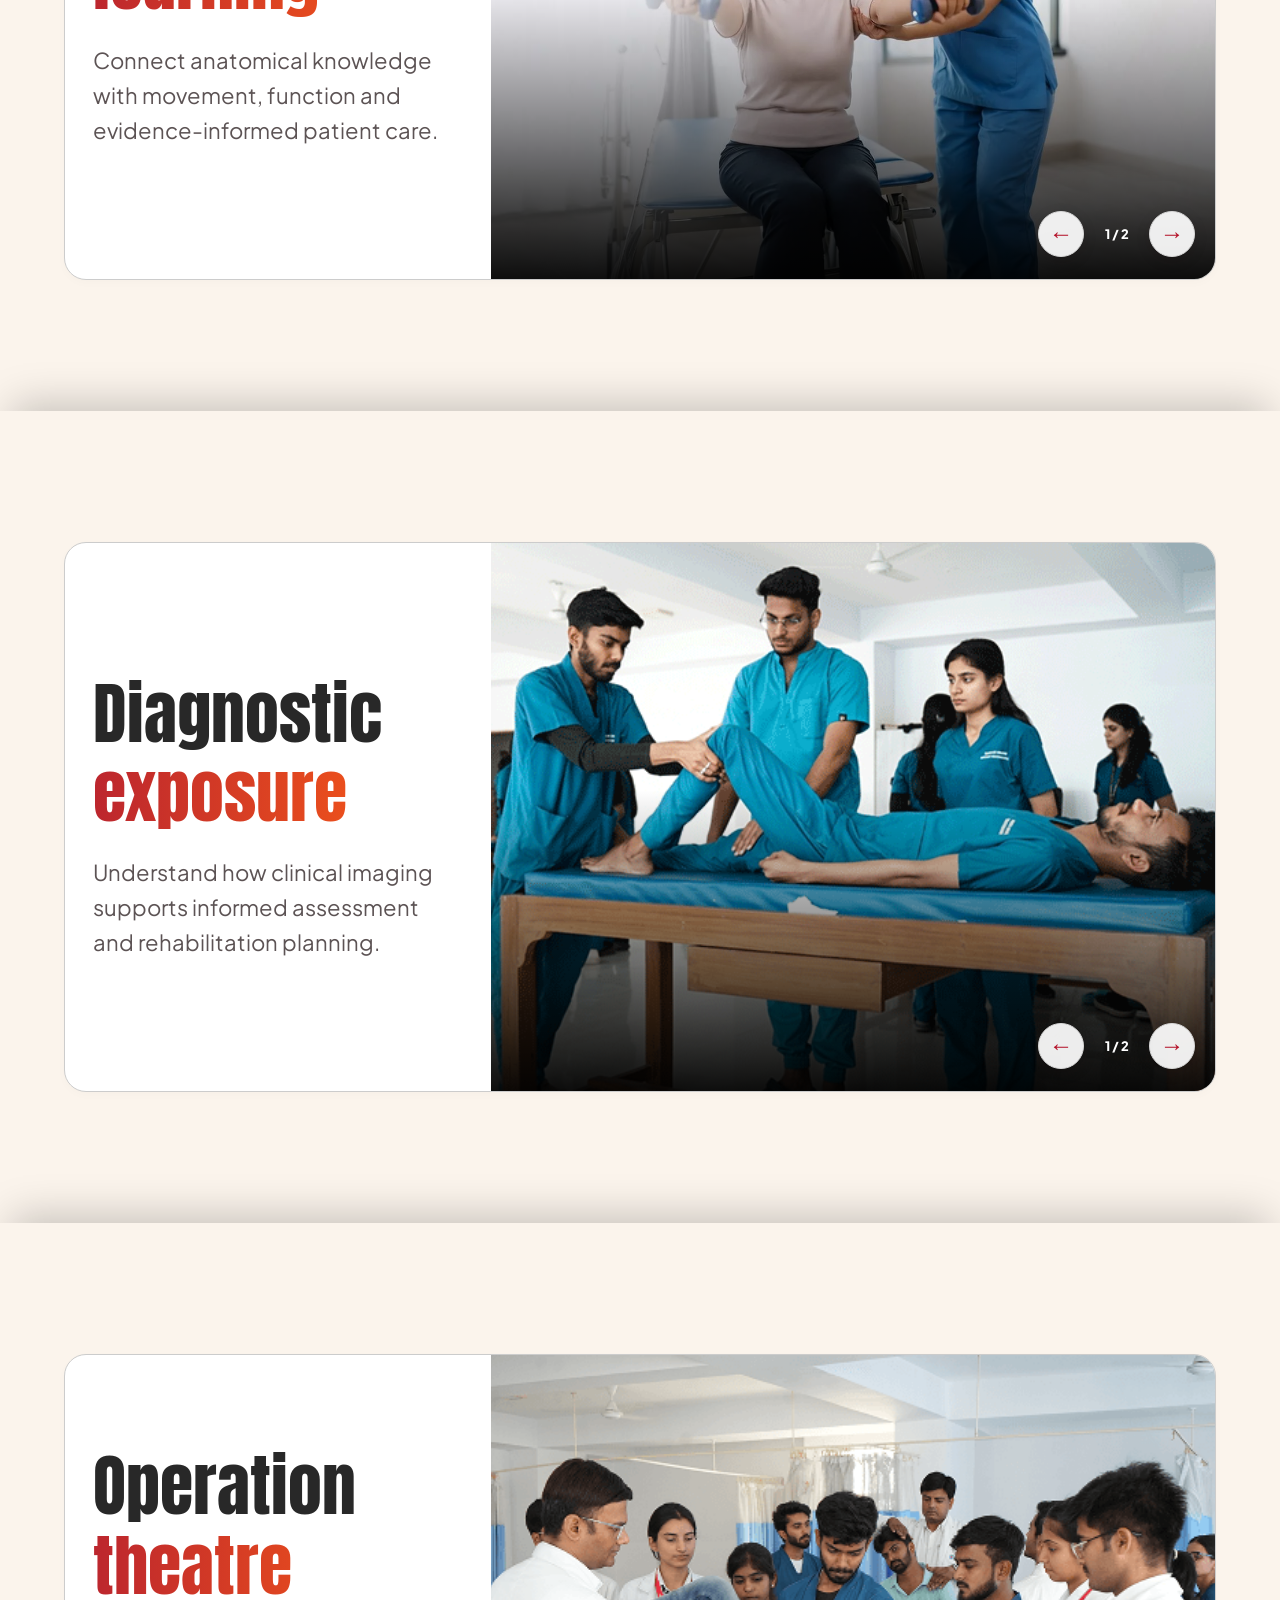
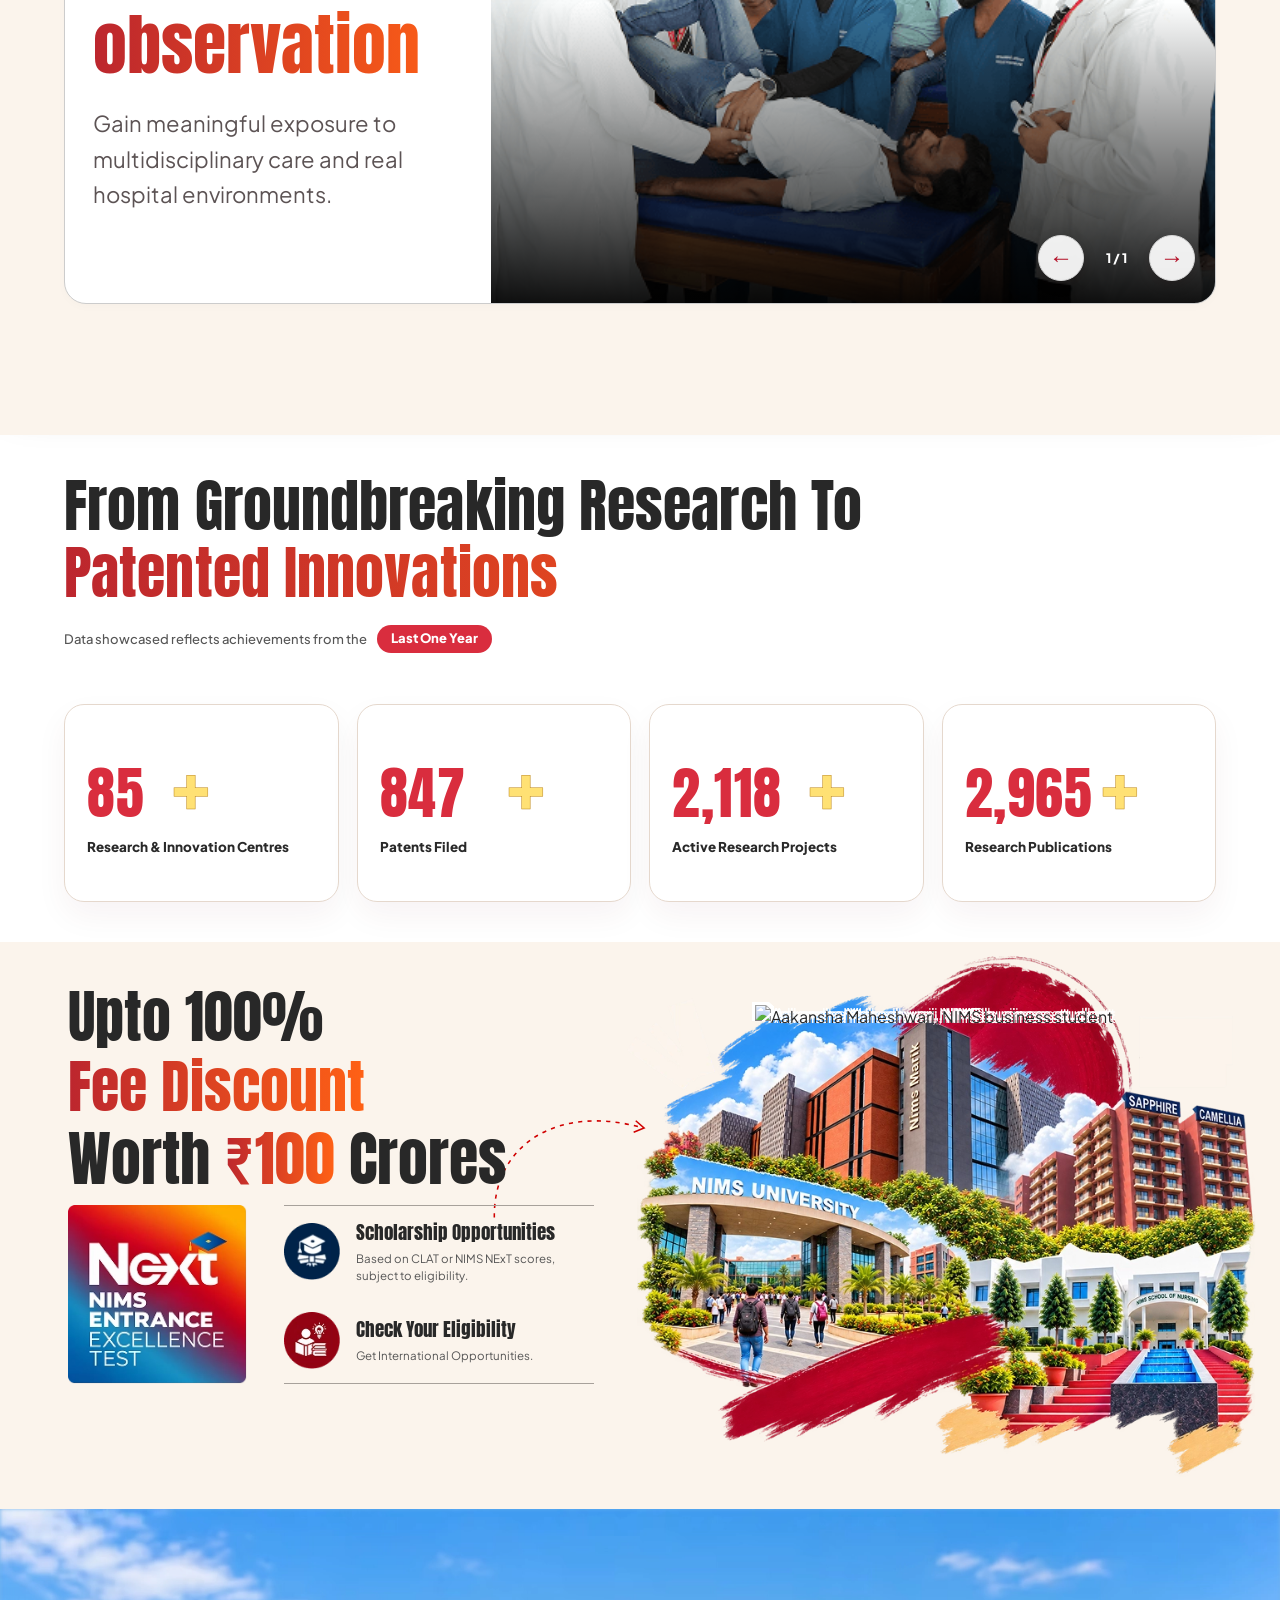
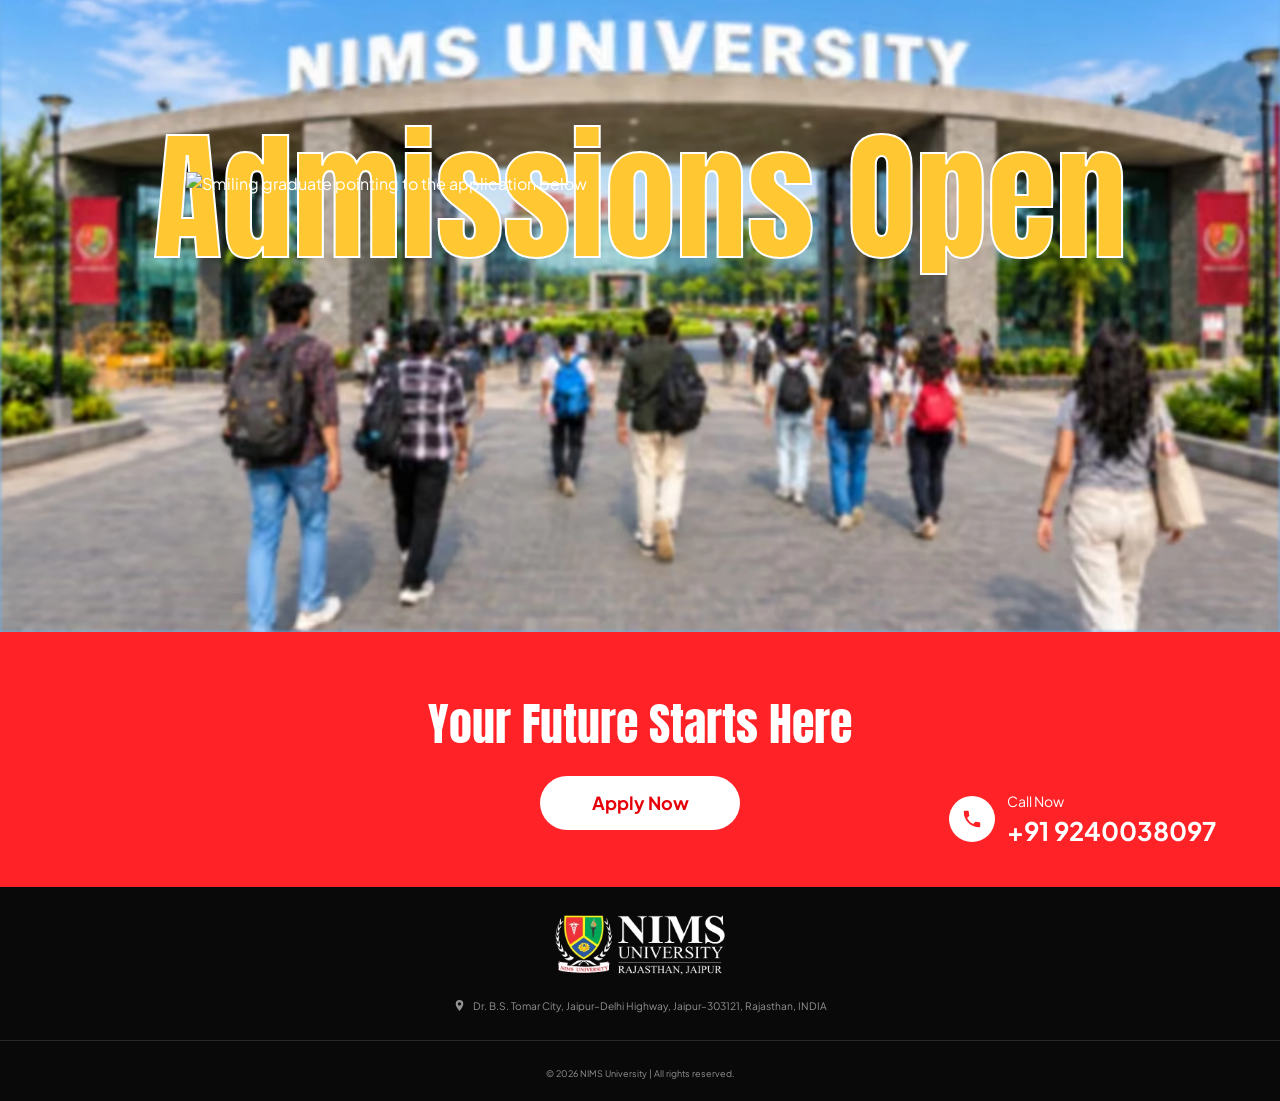
==== commit be8c83c4: "first commit" ====
--- a/index.html
+++ b/index.html
@@ -3689,7 +3689,24 @@
        </footer>
 
        <!-- End Site Footer -->
-       <aside aria-label="Admissions quick actions" class="sticky-admissions-cta" hidden="">
+
+<aside aria-label="Admissions quick actions" class="sticky-admissions-cta">
+   <div class="sticky-admissions-inner">
+    <h2>Your Future Starts Here</h2>
+    <a class="sticky-admissions-apply" href="#application-form">
+     <svg aria-hidden="true" class="sticky-admissions-apply-icon" viewBox="0 0 24 24">
+      <path d="M21.6 2.4a1 1 0 0 0-1.1-.2l-18 8a1 1 0 0 0 .1 1.9l7.2 2.1 2.1 7.2a1 1 0 0 0 1.9.1l8-18a1 1 0 0 0-.2-1.1ZM11.2 12.8l-5.4-1.6 11.5-5.1-6.1 6.7Zm1.6 5.4-1.6-5.4 6.7-6.1-5.1 11.5Z"></path>
+     </svg>
+     Apply Now <span aria-hidden="true">→</span>
+    </a>
+    <a class="sticky-admissions-call" href="tel:+919240038097">
+     <svg aria-hidden="true" viewBox="0 0 24 24"><path d="M6.6 10.8a15.5 15.5 0 0 0 6.6 6.6l2.2-2.2a1 1 0 0 1 1-.24c1.1.36 2.3.54 3.6.54a1 1 0 0 1 1 1V20a1 1 0 0 1-1 1C10.6 21 3 13.4 3 4a1 1 0 0 1 1-1h3.5a1 1 0 0 1 1 1c0 1.3.18 2.5.54 3.6a1 1 0 0 1-.24 1z"></path></svg>
+     <span><small>Call Now</small><strong><span class="sticky-call-country-code">+91 </span>9240038097</strong></span>
+    </a>
+   </div>
+  </aside> 
+
+       <!-- <aside aria-label="Admissions quick actions" class="sticky-admissions-cta" hidden="">
               <div class="sticky-admissions-inner">
                      <h2>Your Future Starts Here</h2>
                      <a class="sticky-admissions-apply" href="#application-form">Apply Now <span
@@ -3703,7 +3720,7 @@
                             <span><small>Call Now</small><strong>+91 9240038097</strong></span>
                      </a>
               </div>
-       </aside>
+       </aside> -->
        <button aria-label="Back to top" class="back-to-top" hidden="" type="button">↑</button>
 
 
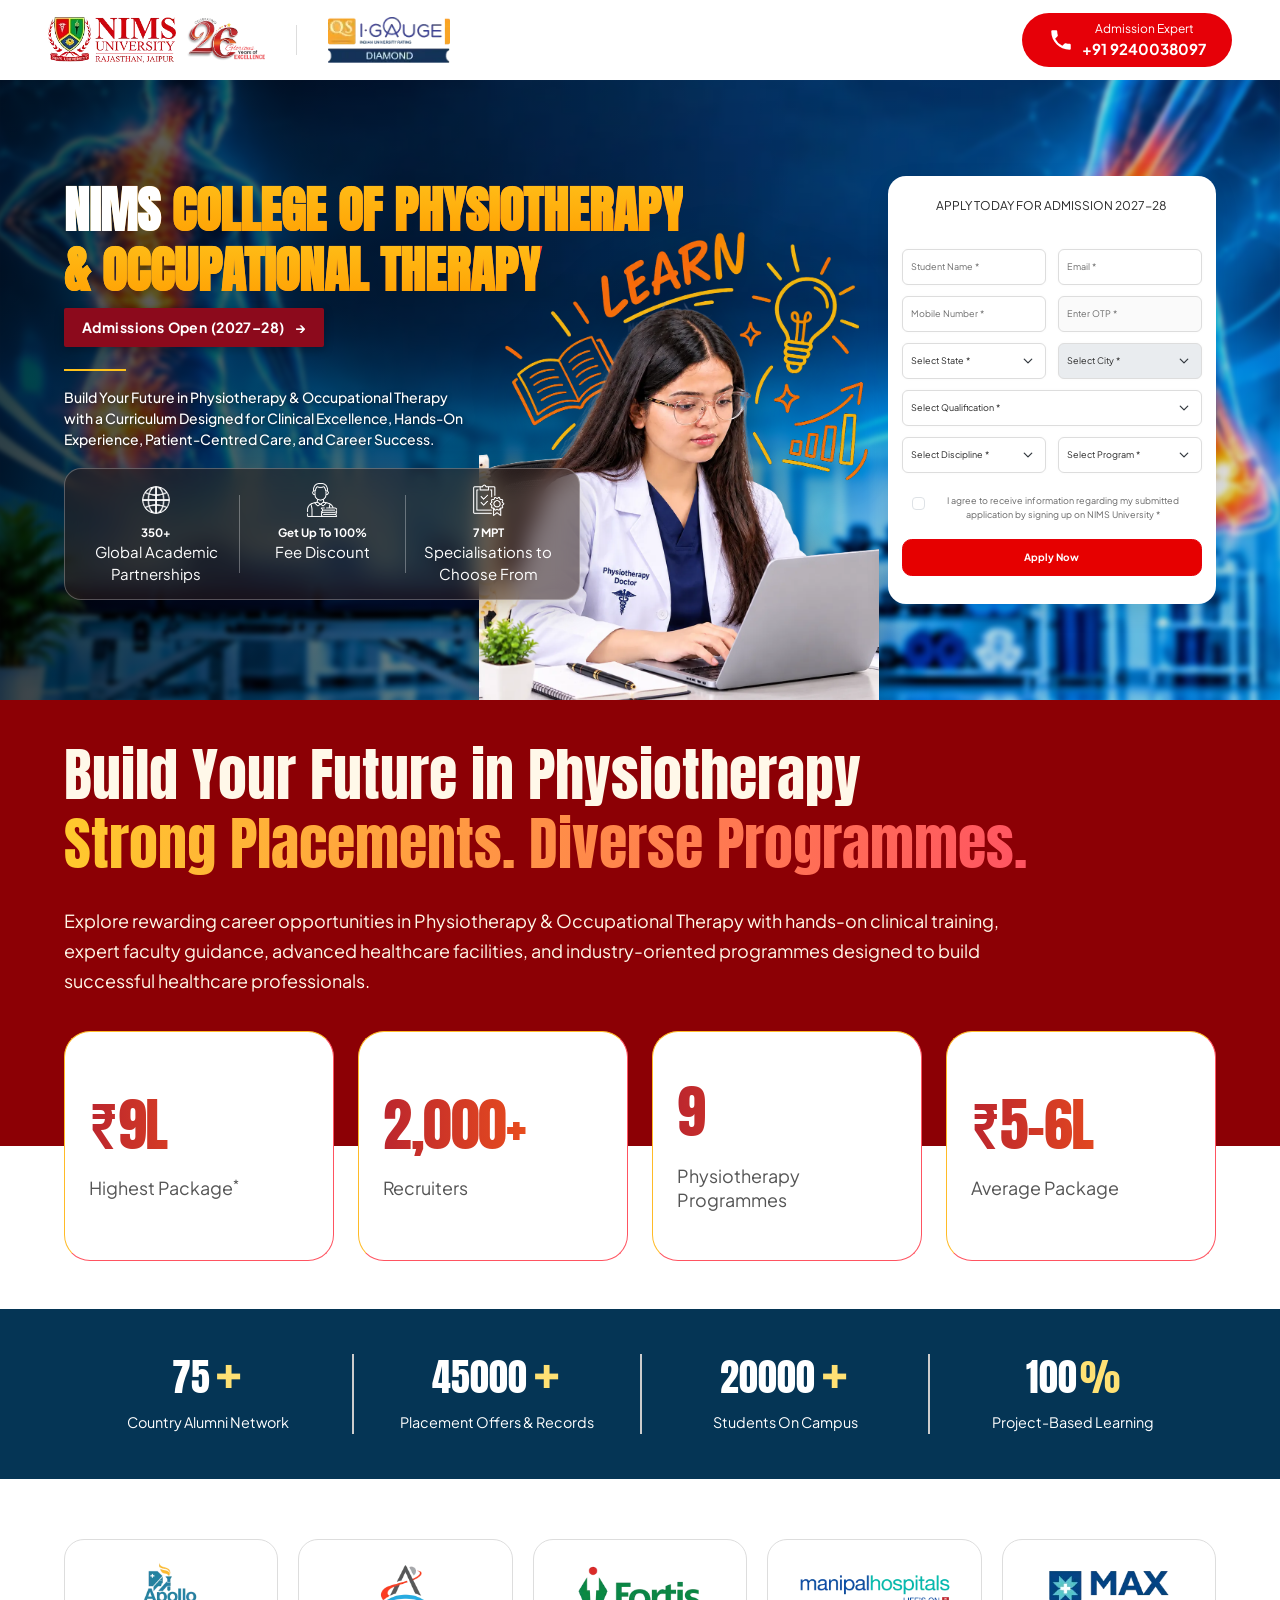
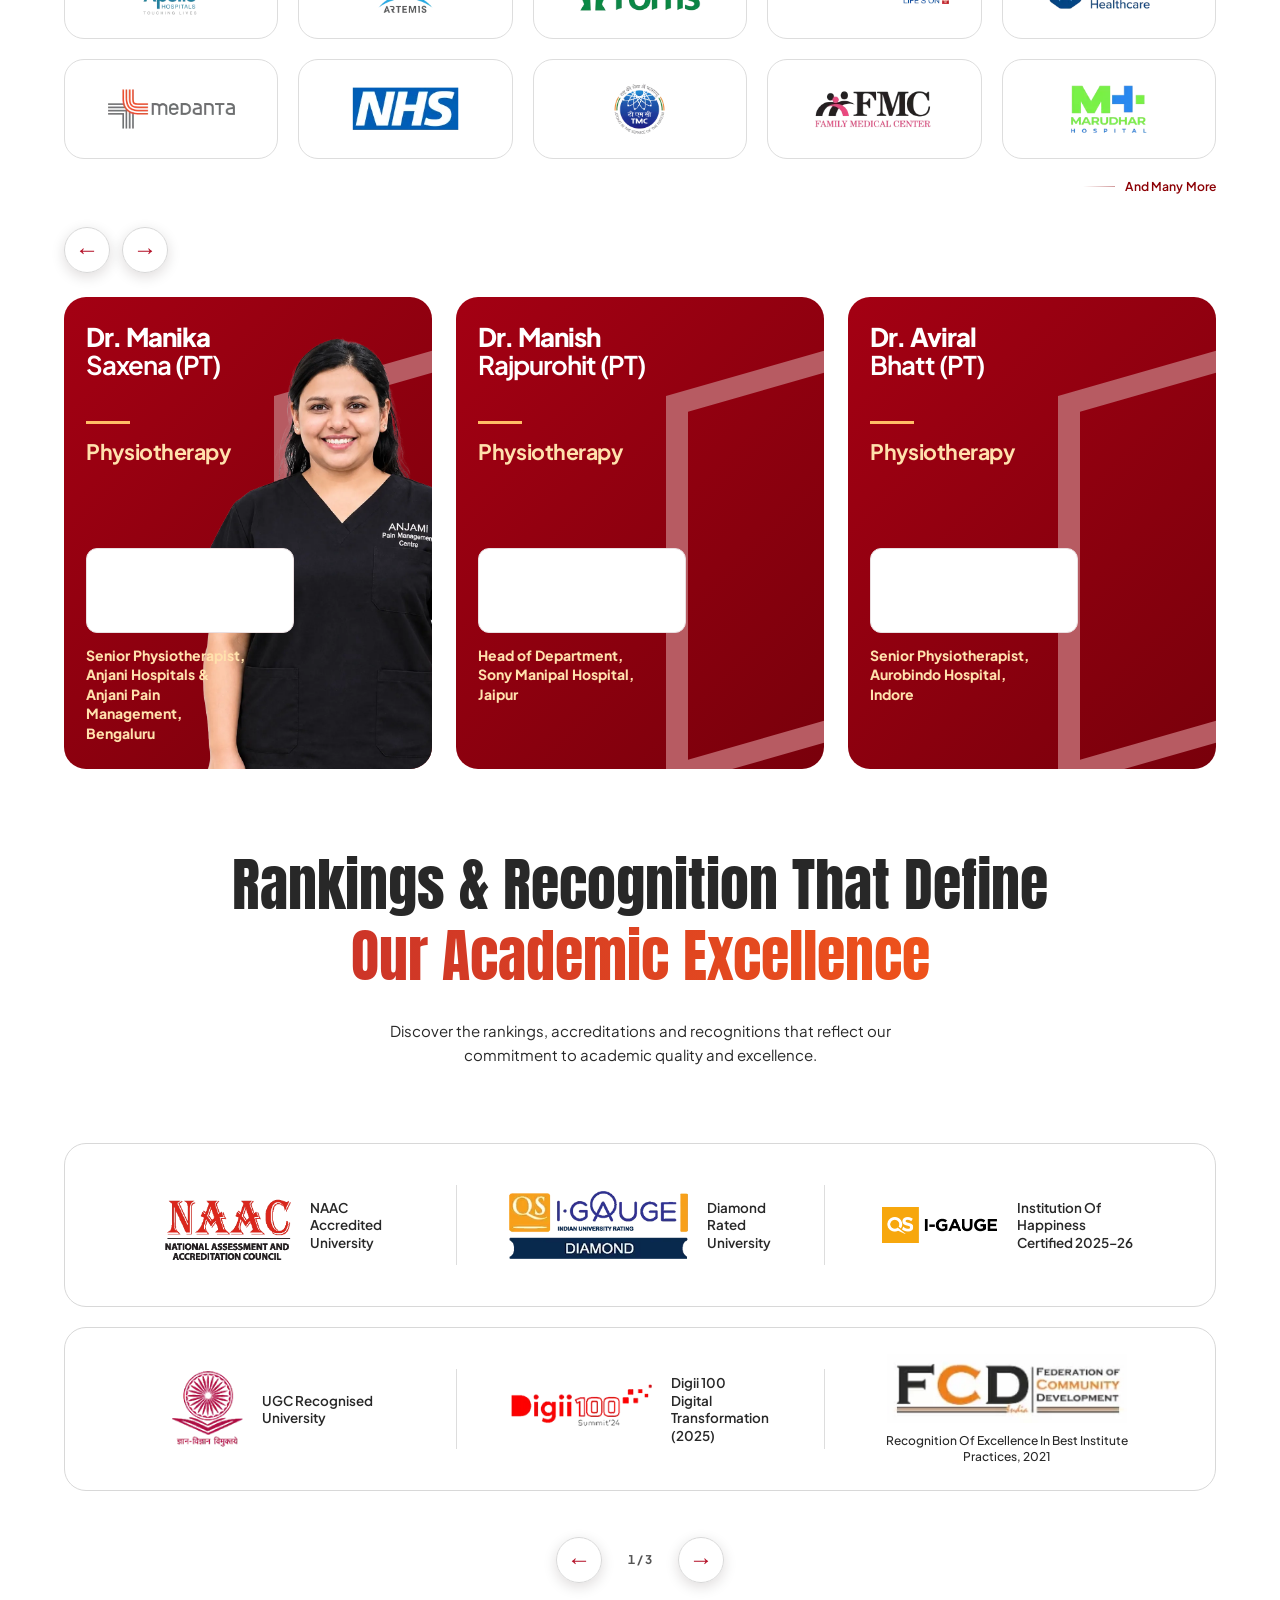
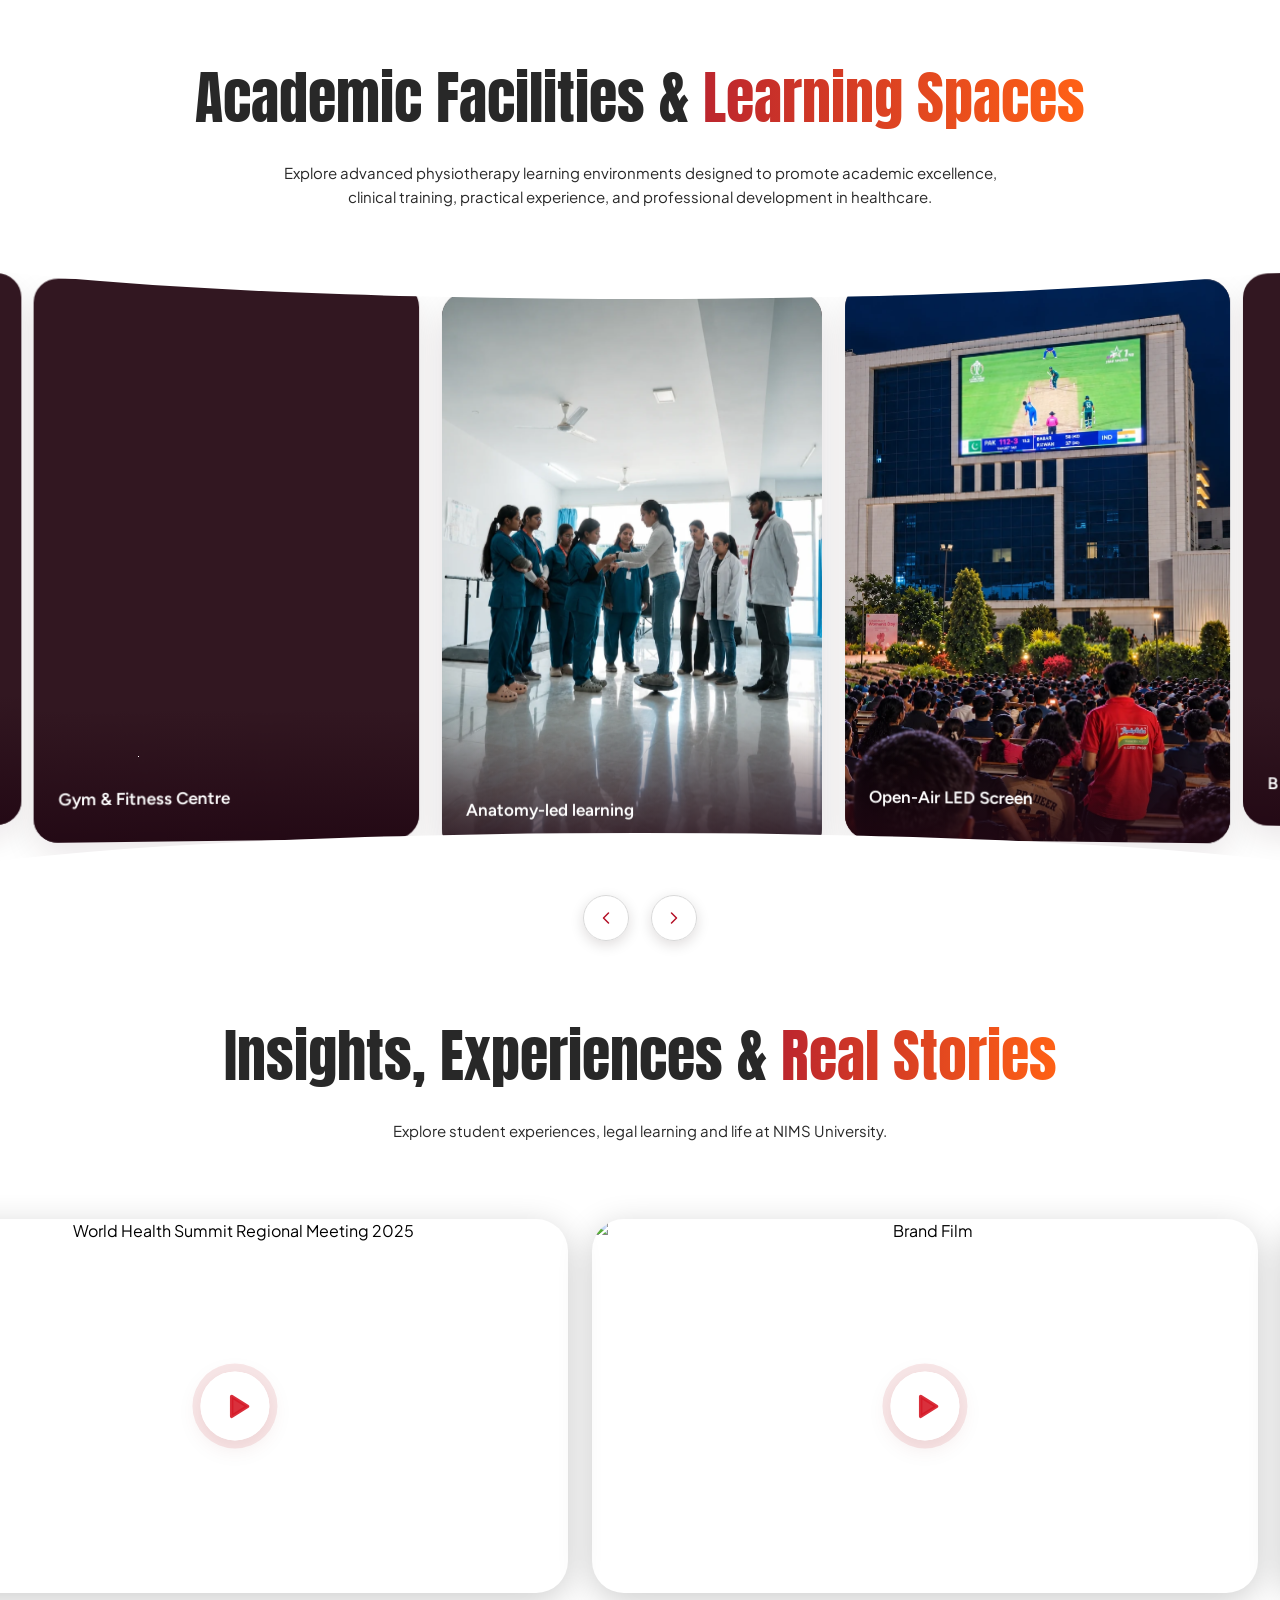
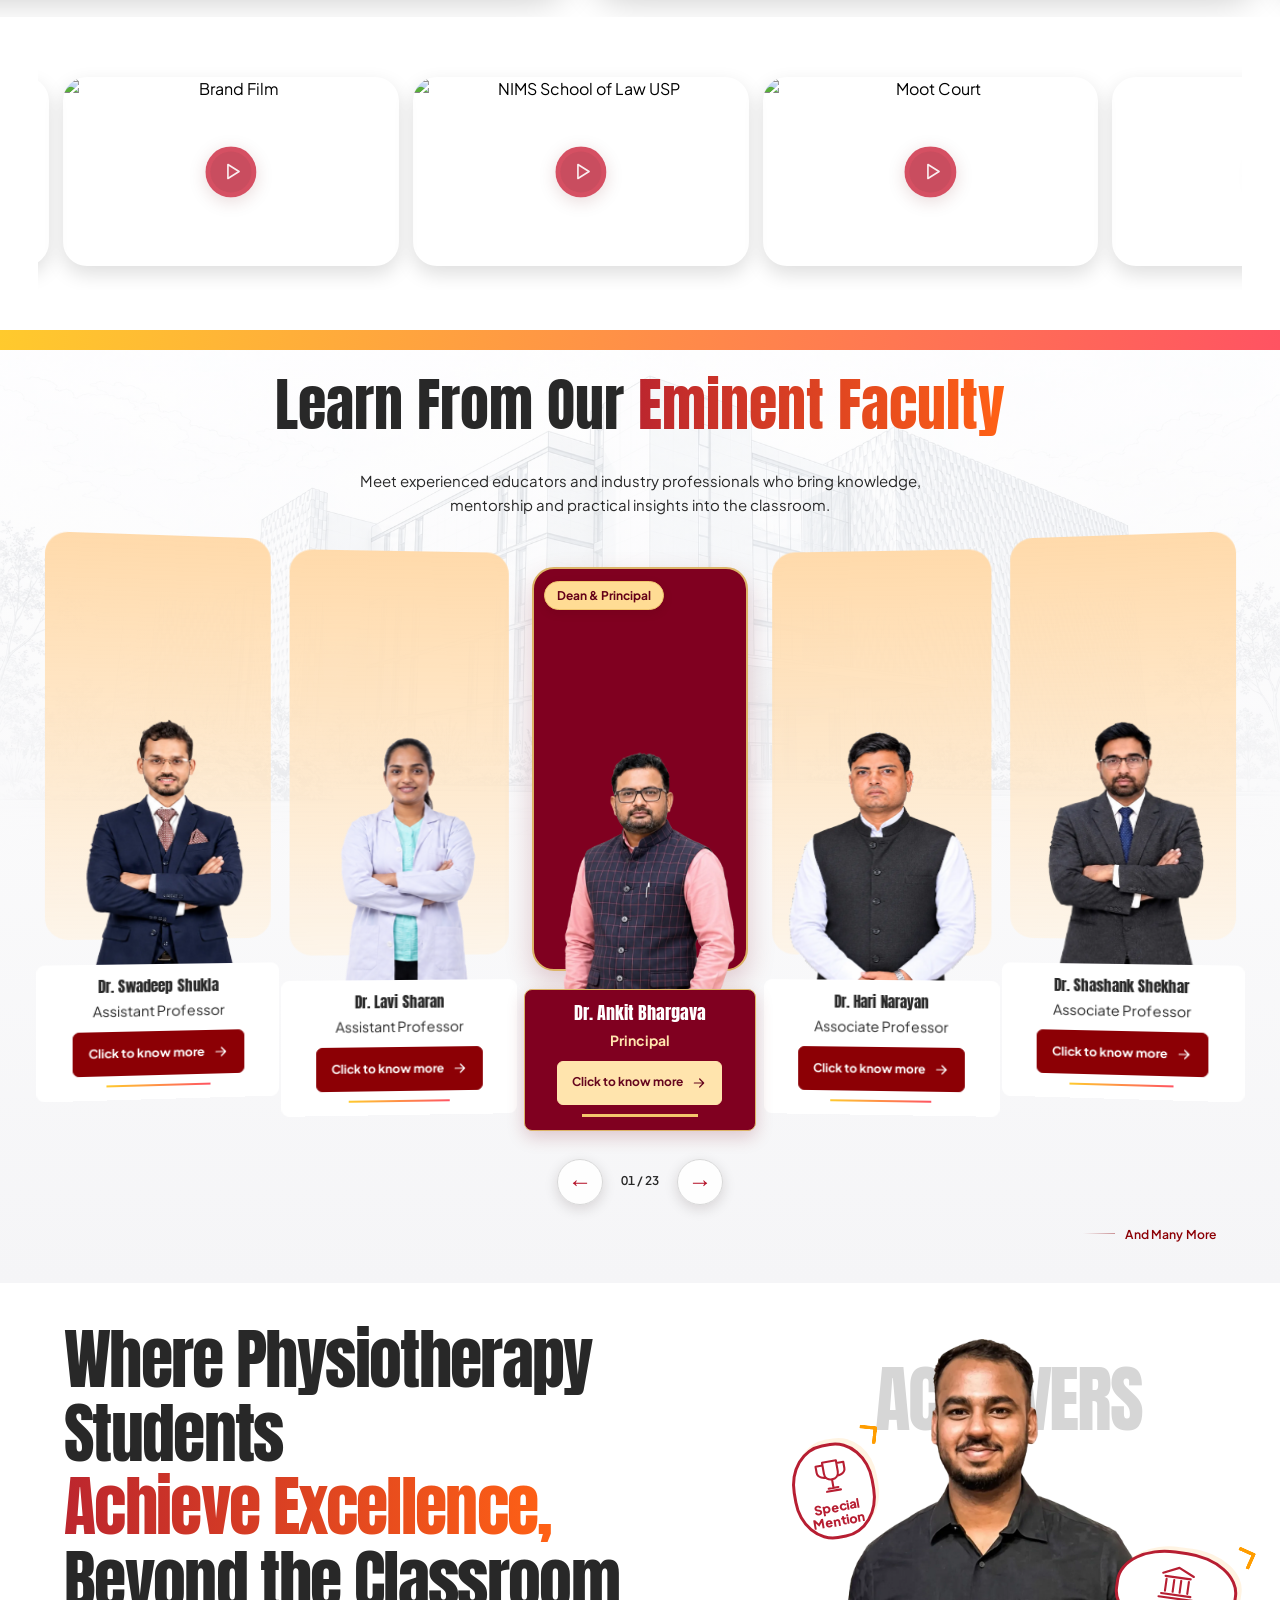
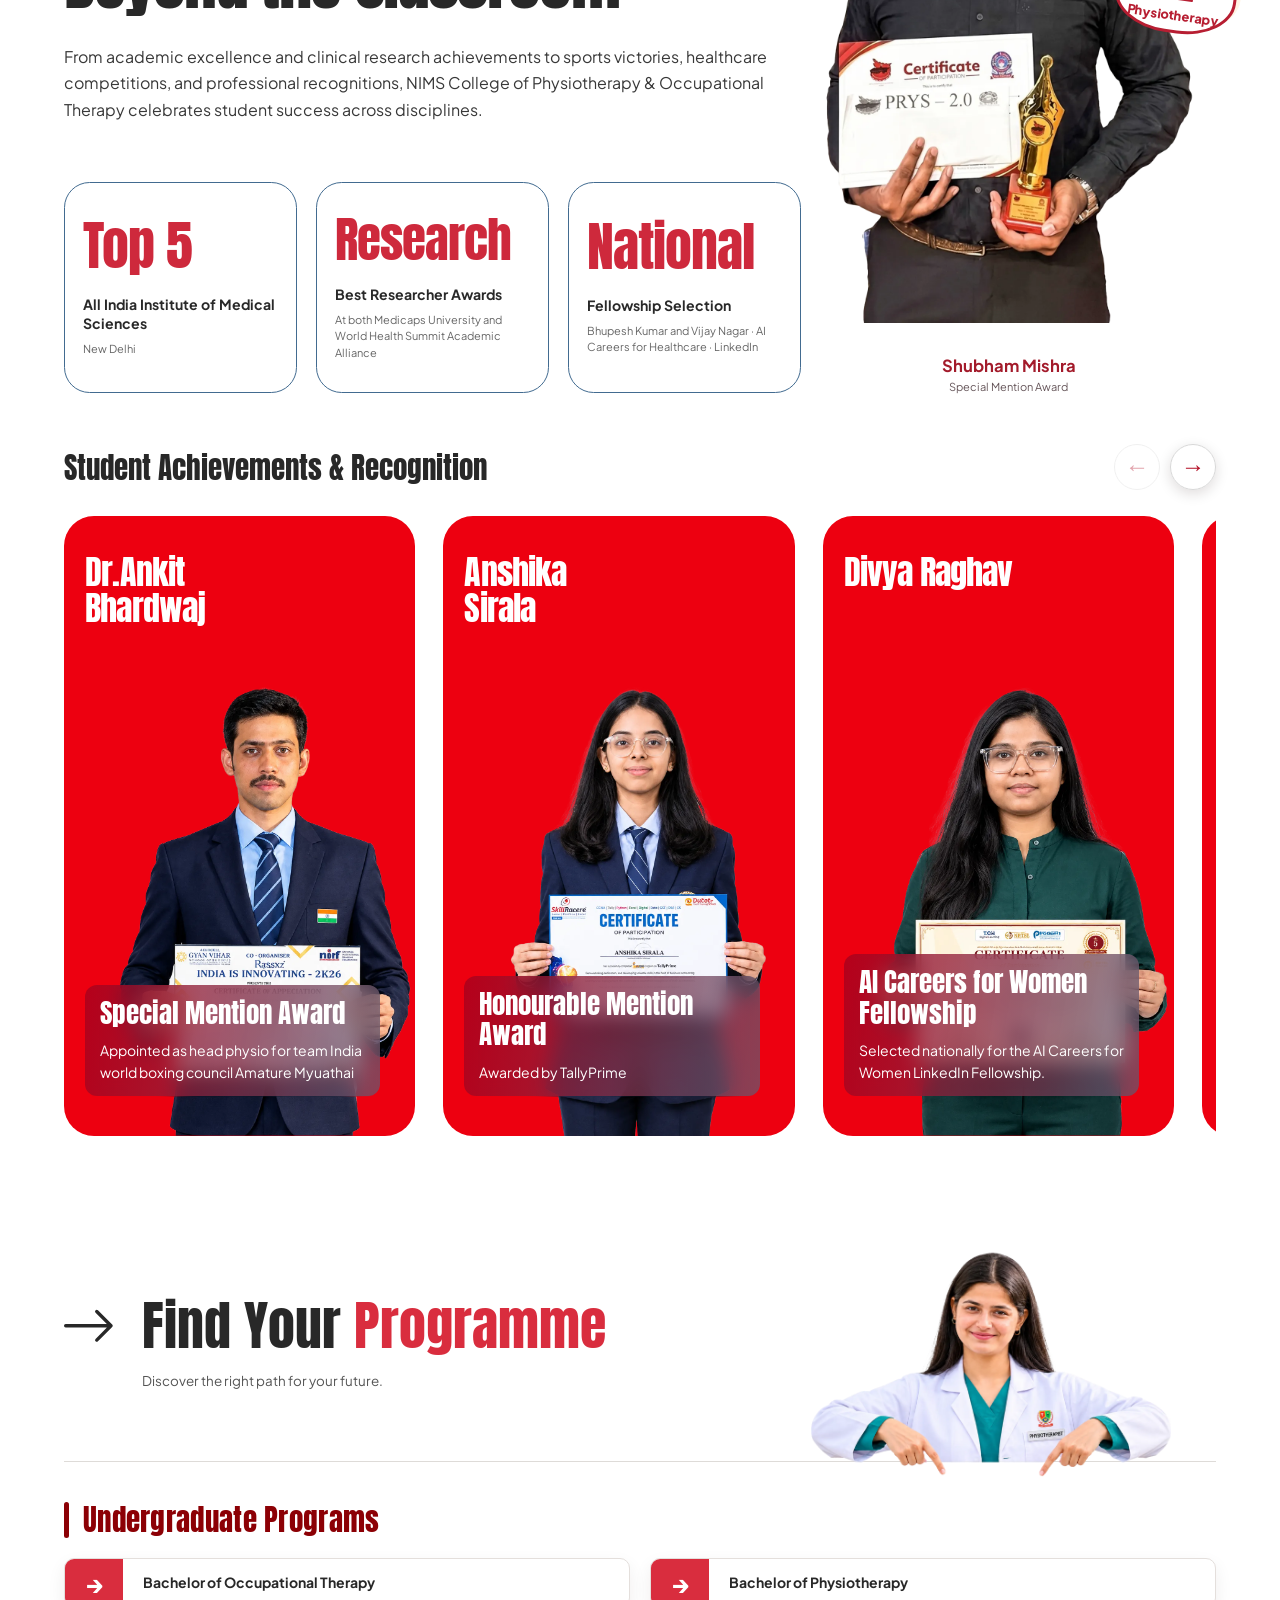
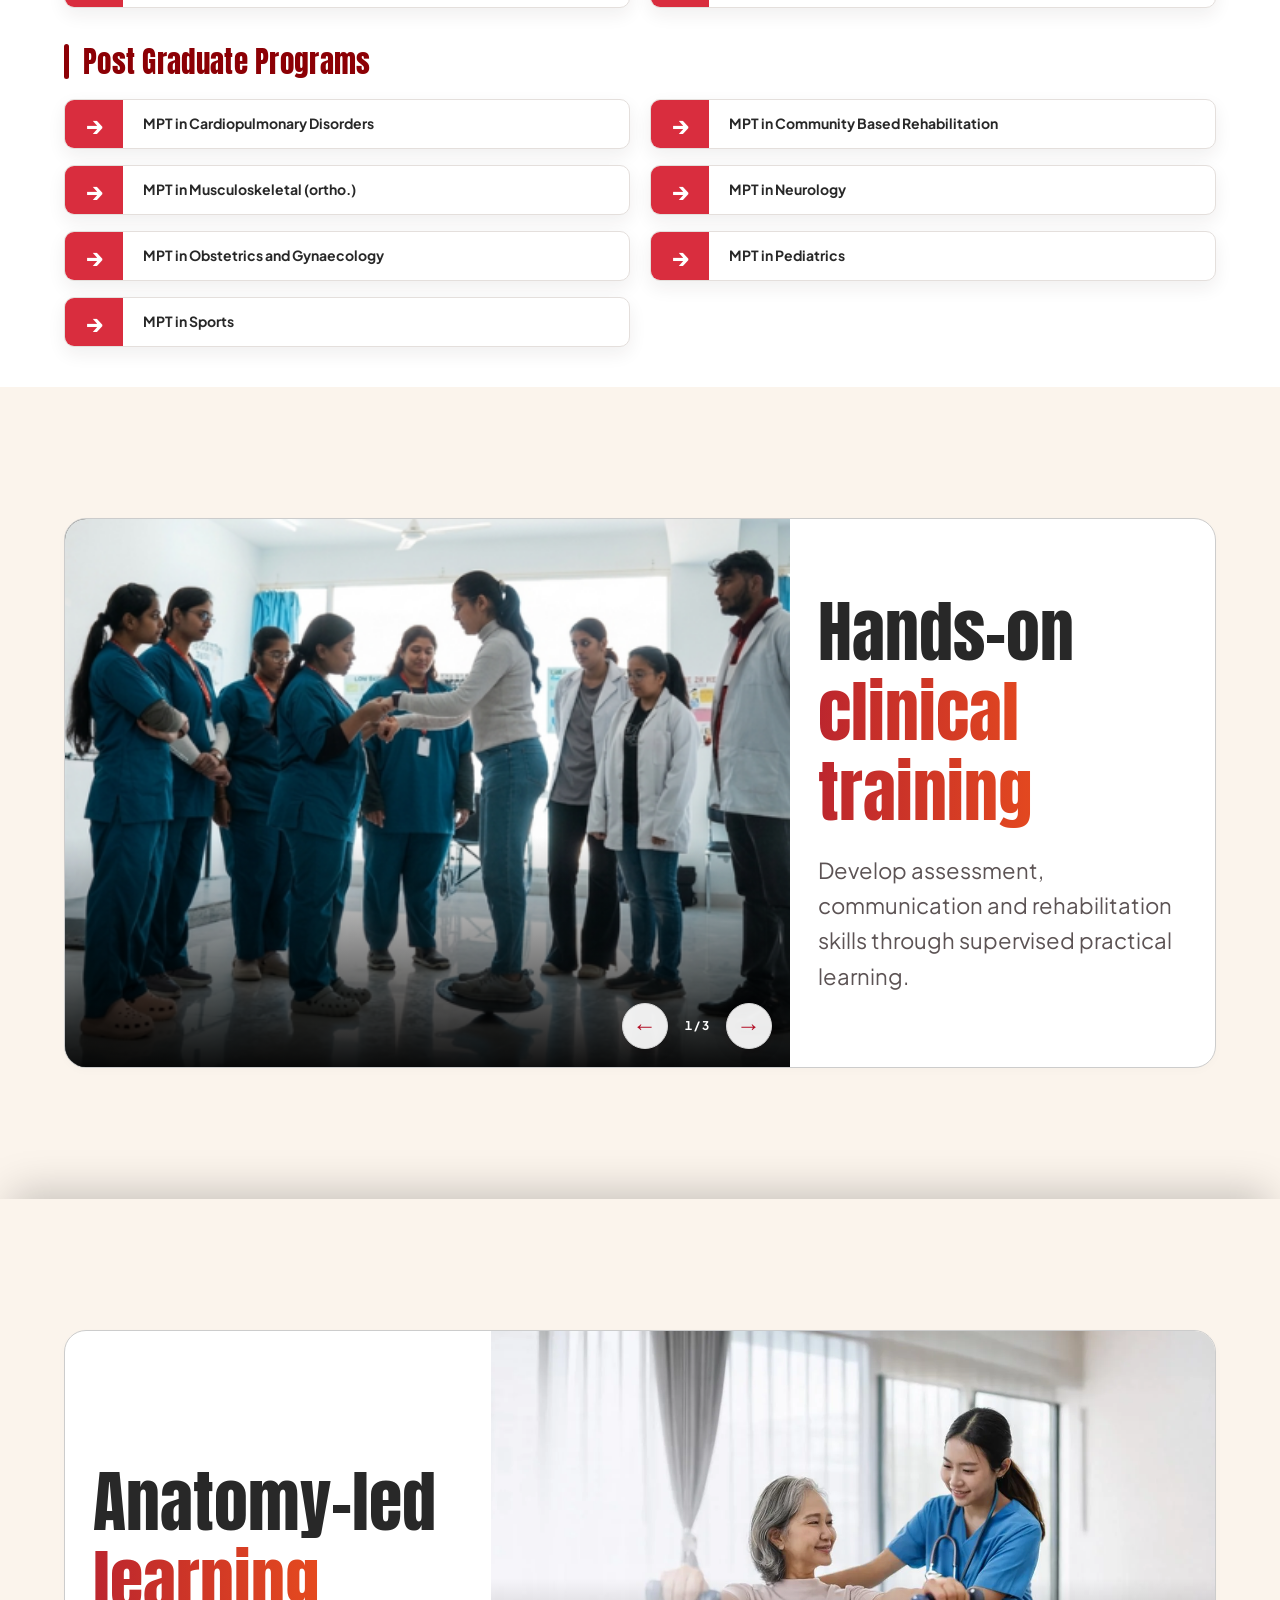
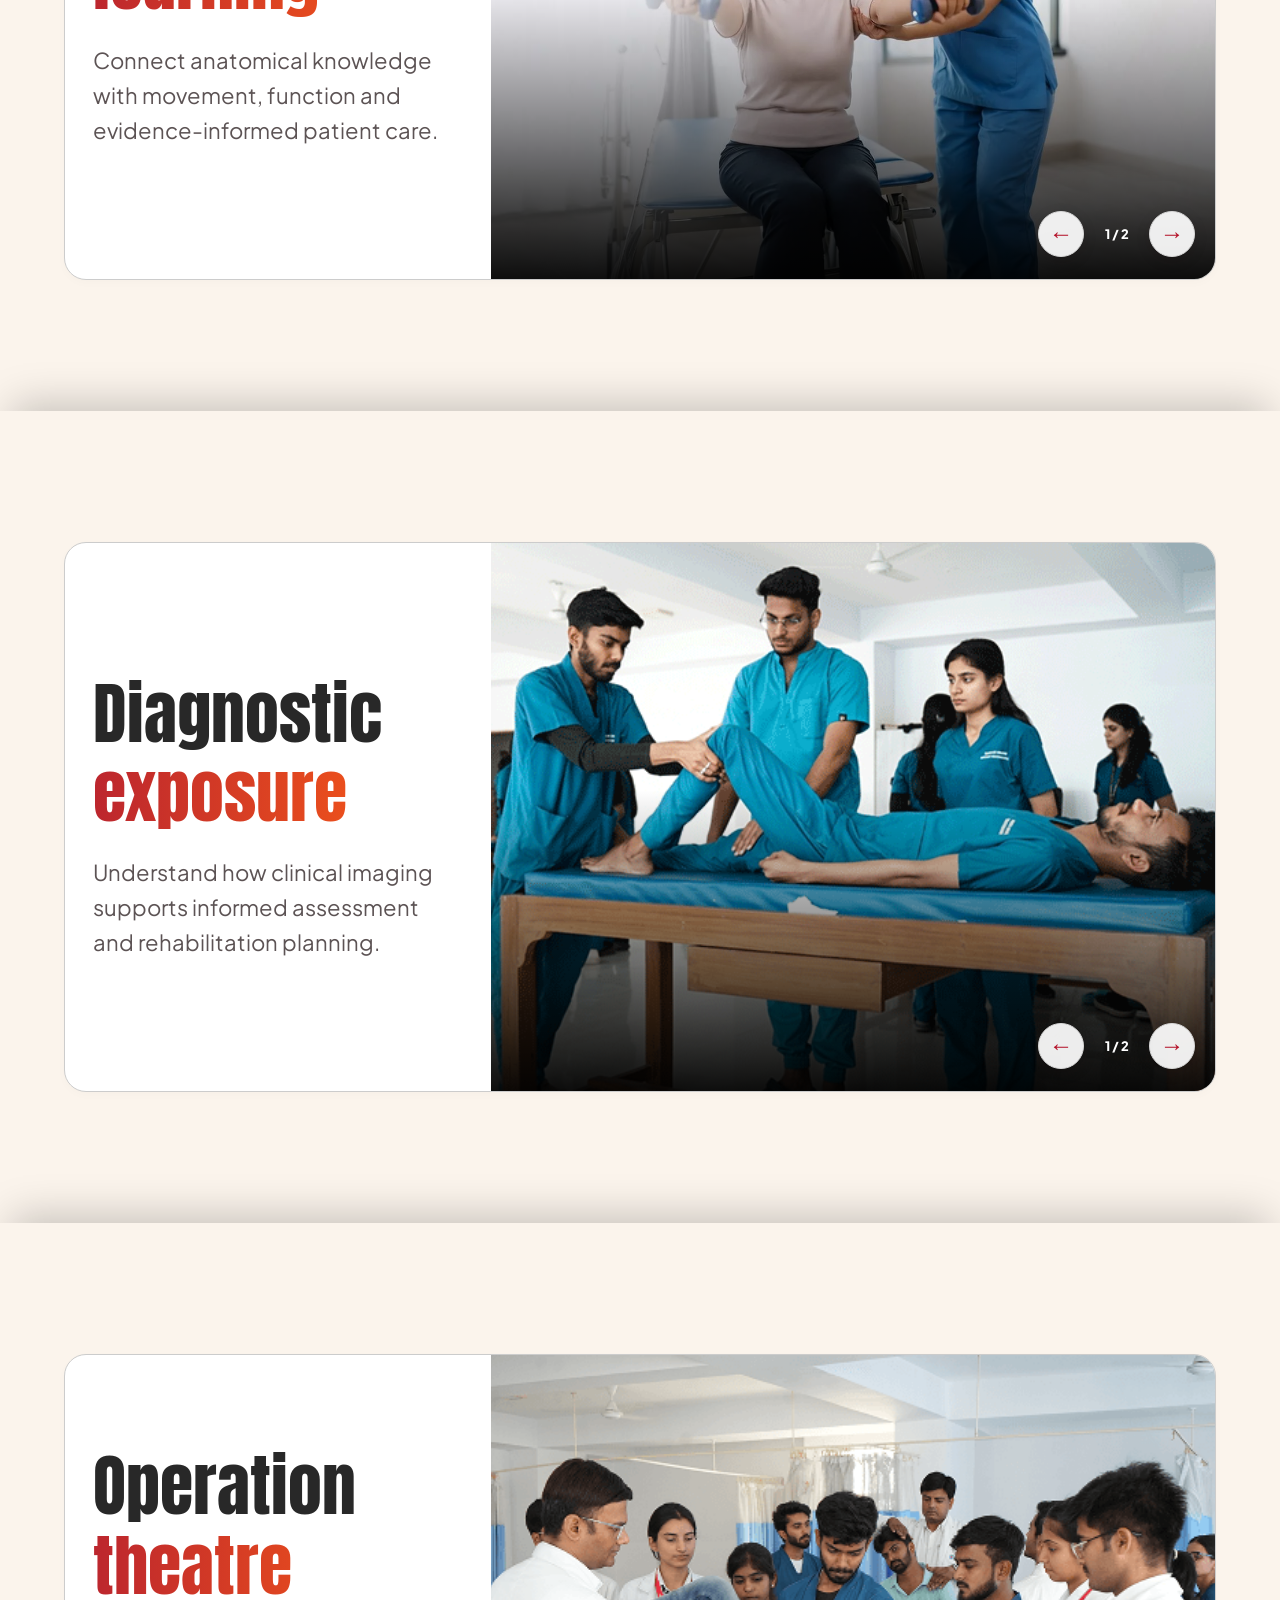
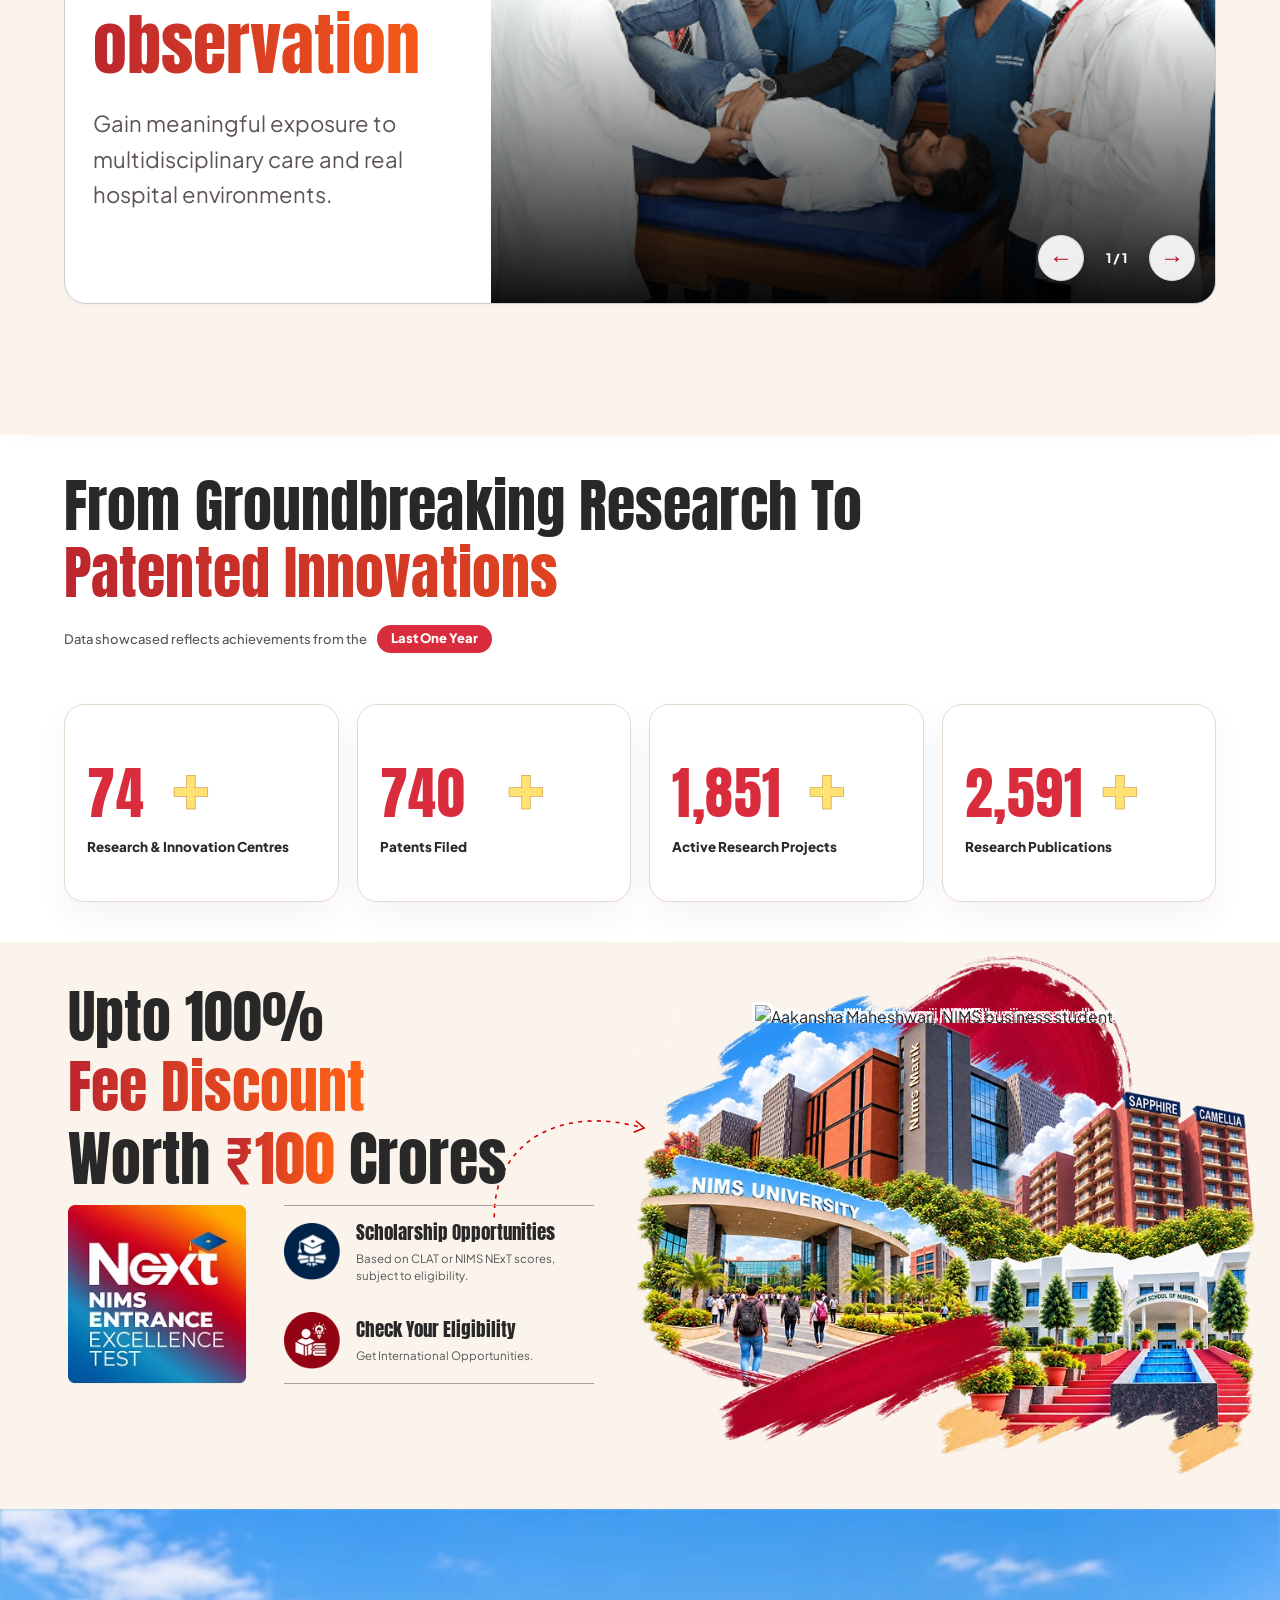
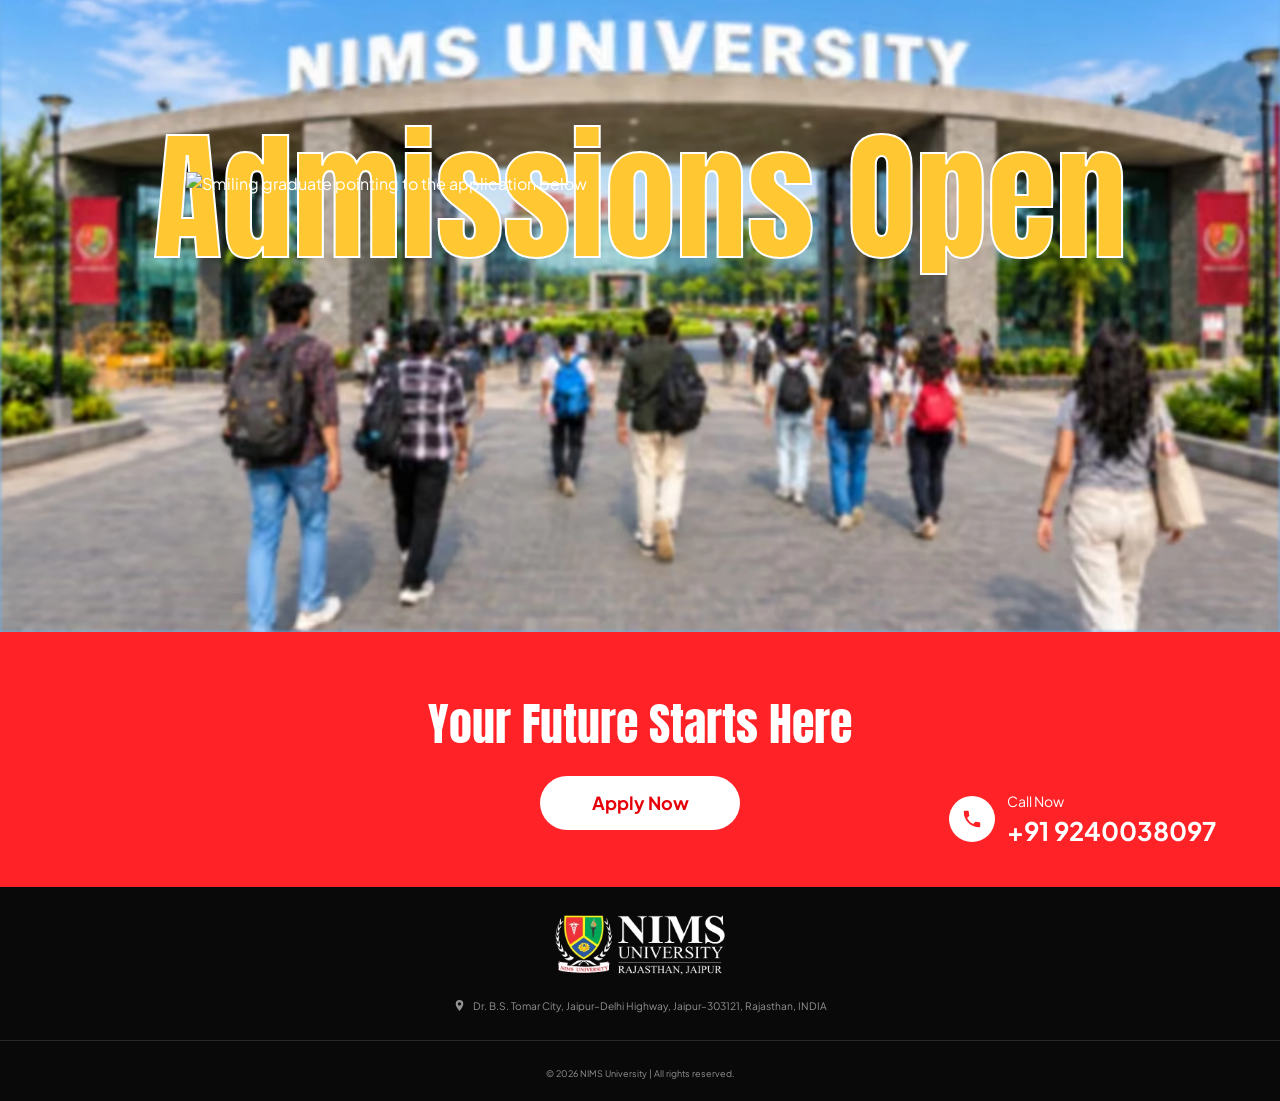
==== commit 34ccb34f: "slide image updated" ====
--- a/index.html
+++ b/index.html
@@ -50,171 +50,147 @@
        <main id="main-content">
 
               <!-- Hero and Application Form -->
-              <section aria-labelledby="hero-title" class="hero">
-                     <div aria-hidden="true" class="hero-backdrop"></div>
-                     <div class="hero-inner">
-                            <div class="hero-copy">
-                                   <p class="school-name">START YOUR JOURNEY WITH</p>
-
-                                   <h1 id="hero-title"><span class="hero-title-nims">NIMS</span> <span
+<section aria-labelledby="hero-title" class="hero" data-active-index="2" style="--mobile-portrait-base: 165.125px;">
+    <div class="hero-backdrop"></div>
+    <div class="hero-inner">
+     <div class="hero-copy">
+      <!-- <p class="school-name">
+       NIMS SCHOOL OF
+       
+      </p>
+      <h1 id="hero-title">Physiotherapy & Occupational Therapy</h1> -->
+       <h1 id="hero-title"><span class="hero-title-nims">NIMS</span> <span
                                                  class="hero-title-law">College of Physiotherapy <br>&
                                                  Occupational Therapy</span></h1>
-                                   <a class="admissions-ribbon" href="#application-form">ADMISSIONS OPEN (2027–28)
-                                          <span aria-hidden="true">→</span></a>
-                                   <div aria-hidden="true" class="hero-rule"></div>
-                                   <!-- <p class="hero-intro">Build Your Future in Physiotherapy & Occupational Therapy with Industry-Relevant Learning, Practical Training, Clinical Exposure and Career Success.</p> -->
-                                   <div class="hero-benefits">
-                                          <div>
-                                                 <!-- <img alt="" decoding="async" height="42" loading="eager" src="images/barconciling.webp" width="42"> -->
-                                                 <p><strong>350+<br>Global Academic Partnerships</strong></p>
-                                          </div>
-                                          <div>
-                                                 <!-- <img alt="" decoding="async" height="42" loading="eager" src="images/icon-gavel.svg" width="42"> -->
-                                                 <p>Up to<strong>100%<br>Fee Discount</strong></p>
-                                          </div>
-                                          <div>
-                                                 <!-- <img alt="" decoding="async" height="42" loading="eager" src="images/icon-scales.svg" width="42"> -->
-                                                 <p><strong>7 MPT<br>Specialisations to Choose From</strong></p>
-
-
-                                          </div>
-                                          <div>
-                                                 <!-- <img alt="" decoding="async" height="42" loading="eager" src="images/library.webp" width="42"> -->
-                                                 <p><strong>Train Across<br>Neuro, Ortho, Pediatric, Cardiac &
-                                                               More</strong></p>
-                                          </div>
-                                   </div>
-                            </div>
-                            <!-- <div class="hero-student hero-rotator">
-                                   <figure class="portrait-slide motion-slide is-current"><img alt="NIMS law student holding legal study books" decoding="async" height="1309" loading="eager" fetchpriority="high" src="images/hero-law-student-clean-v2.png" width="1201"></figure>
-                                   <figure class="portrait-slide motion-slide"><img alt="Law student studying and writing beside legal books" decoding="async" height="1254" loading="eager" src="images/hero-learning-the-law-clean-v2.png" width="1254">
-                                   </figure>
-                                   <figure class="portrait-slide motion-slide"><img alt="Law student presenting a moot court argument" decoding="async" height="1182" loading="eager" src="images/hero-moot-court-clean-v2.png" width="1331"></figure>
-                                   <figure class="portrait-slide motion-slide"><img alt="Advocate presenting a legal argument" decoding="async" height="1118" loading="eager" src="images/hero-advocate-clean-v2.png" width="1407"></figure>
-                                   <figure class="portrait-slide motion-slide"><img alt="Judge seated at a judicial bench" decoding="async" height="1024" loading="eager" src="images/hero-judge-clean-v2.png" width="1536"></figure>
-                            </div> -->
-                            <div class="hero-application-region">
-                                   <div class="application-panel" id="apply">
-                                          <div class="application-title">
-                                                 <p>Apply Today For</p>
-                                                 <h2>
-                                                        NIMS University
-                                                        <br>
-                                                        Rajasthan, Jaipur
-                                                 </h2>
-                                          </div>
-                                          <form id="application-form" novalidate="">
-                                                 <div class="form-error-summary alert alert-danger" hidden=""
-                                                        role="alert" tabindex="-1"></div>
-                                                 <div class="row g-3">
-                                                        <div class="col-6">
-                                                               <label class="visually-hidden" for="student-name">Student
-                                                                      Name</label>
-                                                               <input autocomplete="name" class="form-control"
-                                                                      id="student-name" minlength="2" name="studentName"
-                                                                      placeholder="Student Name *" required="">
-                                                               <div class="invalid-feedback">Enter your full name.</div>
-                                                        </div>
-                                                        <div class="col-6">
-                                                               <label class="visually-hidden" for="email">Email</label>
-                                                               <input autocomplete="email" class="form-control"
-                                                                      id="email" name="email" placeholder="Email *"
-                                                                      required="" type="email">
-                                                               <div class="invalid-feedback">Enter a valid email.</div>
-                                                        </div>
-                                                        <div class="col-6">
-                                                               <label class="visually-hidden" for="mobile">Mobile
-                                                                      Number</label>
-                                                               <input autocomplete="tel-national" class="form-control"
-                                                                      id="mobile" inputmode="numeric" maxlength="10"
-                                                                      name="mobile" pattern="[6-9][0-9]{9}"
-                                                                      placeholder="Mobile Number *" required=""
-                                                                      type="tel">
-                                                               <div class="invalid-feedback">Enter a 10-digit Indian
-                                                                      mobile number.</div>
-                                                        </div>
-                                                        <div class="col-6">
-                                                               <label class="visually-hidden" for="otp">OTP
-                                                                      Verification</label>
-                                                               <input aria-describedby="otp-note" class="form-control"
-                                                                      disabled="" id="otp" placeholder="Enter OTP *">
-                                                               <span class="visually-hidden" id="otp-note">Phone
-                                                                      verification will be completed by
-                                                                      admissions.</span>
-                                                        </div>
-                                                        <div class="col-6">
-                                                               <label class="visually-hidden" for="state">State</label>
-                                                               <select class="form-select" id="state" name="state"
-                                                                      required="">
-                                                                      <option value="">Select State *</option>
-                                                               </select>
-                                                               <div class="invalid-feedback">Select your state.</div>
-                                                        </div>
-                                                        <div class="col-6">
-                                                               <label class="visually-hidden" for="city">City</label>
-                                                               <select class="form-select" disabled="" id="city"
-                                                                      name="city" required="">
-                                                                      <option value="">Select City *</option>
-                                                               </select>
-                                                               <div class="invalid-feedback">Select your city.</div>
-                                                        </div>
-                                                        <div class="col-12">
-                                                               <label class="visually-hidden"
-                                                                      for="qualification">Qualification</label>
-                                                               <select class="form-select" id="qualification"
-                                                                      name="qualification" required="">
-                                                                      <option value="">Select Qualification *</option>
-                                                                      <option>Class 12 / Higher Secondary</option>
-                                                                      <option>Graduate</option>
-                                                                      <option value="Final year of graduation">Final
-                                                                             Year Of Graduation</option>
-                                                                      <option>Postgraduate</option>
-                                                                      <option>Other</option>
-                                                               </select>
-                                                               <div class="invalid-feedback">Select your qualification.
-                                                               </div>
-                                                        </div>
-                                                        <div class="col-6">
-                                                               <label class="visually-hidden"
-                                                                      for="discipline">Discipline</label>
-                                                               <select class="form-select" id="discipline"
-                                                                      name="discipline" required="">
-                                                                      <option value="">Select Discipline *</option>
-                                                                      <option>Law</option>
-                                                               </select>
-                                                               <div class="invalid-feedback">Select a discipline.</div>
-                                                        </div>
-                                                        <div class="col-6">
-                                                               <label class="visually-hidden"
-                                                                      for="programme">Programme</label>
-                                                               <select class="form-select" id="programme"
-                                                                      name="programme" required="">
-                                                                      <option value="">Select Program *</option>
-                                                                      <option>B.A. LL.B.</option>
-                                                                      <option>BBA LL.B.</option>
-                                                                      <option>LL.B.</option>
-                                                                      <option>LL.M.</option>
-                                                                      <option>Ph.D. in Law</option>
-                                                               </select>
-                                                               <div class="invalid-feedback">Select a programme.</div>
-                                                        </div>
-                                                 </div>
-                                                 <div class="form-check consent">
-                                                        <input class="form-check-input" id="consent" name="consent"
-                                                               required="" type="checkbox">
-                                                        <label class="form-check-label" for="consent">I agree to receive
-                                                               information regarding my submitted application by signing
-                                                               up on NIMS University *</label>
-                                                        <div class="invalid-feedback">Please confirm your consent.</div>
-                                                 </div>
-                                                 <button class="btn btn-nims w-100" type="submit">Apply Now</button>
-                                                 <div class="form-status" hidden="" id="form-status" role="status"
-                                                        tabindex="-1"></div>
-                                          </form>
-                                   </div>
-                            </div>
-                     </div>
-              </section>
+      <p class="admissions-kicker">Build Your Future in Physiotherapy</p>
+      <a class="admissions-ribbon" href="#application-form">
+       Admissions Open (2027–28)
+       <span aria-hidden="true">→</span>
+      </a>
+      <div class="hero-rule"></div>
+      <p class="hero-intro">Build Your Future in Physiotherapy & Occupational Therapy with a Curriculum Designed for Clinical Excellence, Hands-On Experience, Patient-Centred Care, and Career Success.</p>
+      <div class="hero-benefits">
+       <div>
+        <img alt="Dual degree graduation cap" decoding="async" height="67" loading="eager" src="images/globe-icon.png" width="67">
+        <p>
+         <strong>350+</strong>
+         <span>Global Academic Partnerships</span>
+        </p>
+       </div>
+       <div>
+        <img alt="Scholarship and fee discount" decoding="async" height="67" loading="eager" src="images/student-icon.avif" width="67">
+        <p>
+         <strong>Get Up To 100%</strong>
+         <span>Fee Discount</span>
+        </p>
+       </div>
+       <div>
+        <img alt="Expert faculty and industry guidance" decoding="async" height="67" loading="eager" src="images/quality-icon.avif" width="67">
+        <p>
+         <strong>7 MPT</strong>
+         <span>Specialisations to Choose From</span>
+        </p>
+       </div>
+      </div>
+     </div>
+     <div aria-label="Dream, learn, achieve and experience at NIMS" class="hero-student hero-rotator" id="hero-portraits" role="group">
+      <div aria-hidden="true" class="portrait-slide motion-slide" inert="">
+       <img alt="MBA student — Dream" decoding="async" height="1400" fetchpriority="high" loading="eager" src="images/slider-img01.webp" width="1050">
+      </div>
+      <div aria-hidden="true" class="portrait-slide motion-slide" inert="">
+       <img alt="MBA student — Learn" decoding="async" height="1400" loading="lazy" src="images/slider-img02.webp" width="1049">
+      </div>
+      <div aria-hidden="false" class="portrait-slide motion-slide is-current">
+       <img alt="MBA student — Achieve" decoding="async" height="1400" loading="lazy" src="images/slider-img03.webp" width="1049">
+      </div>
+      <!-- <div aria-hidden="true" class="portrait-slide motion-slide" inert="">
+       <img alt="MBA student — Experience" decoding="async" height="1400" loading="lazy" src="images/hero-slide-img.png" width="1049">
+      </div> -->
+     </div>
+     <div class="hero-application-region">
+     
+     <div class="application-panel" id="apply">
+      <div class="application-title">
+       <p>Apply Today For Admission 2027-28</p>
+       
+      </div>
+      <form id="application-form" novalidate="">
+       <div class="form-error-summary alert alert-danger" hidden="" role="alert" tabindex="-1"></div>
+       <div class="row g-3">
+        <div class="col-6">
+         <label class="visually-hidden" for="student-name">Student Name</label>
+         <input autocomplete="name" class="form-control" id="student-name" minlength="2" name="studentName" placeholder="Student Name *" required="">
+         <div class="invalid-feedback">Enter your full name.</div>
+        </div>
+        <div class="col-6">
+         <label class="visually-hidden" for="email">Email</label>
+         <input autocomplete="email" class="form-control" id="email" name="email" placeholder="Email *" required="" type="email">
+         <div class="invalid-feedback">Enter a valid email.</div>
+        </div>
+        <div class="col-6">
+         <label class="visually-hidden" for="mobile">Mobile Number</label>
+         <input autocomplete="tel-national" class="form-control" id="mobile" inputmode="numeric" maxlength="10" name="mobile" pattern="[6-9][0-9]{9}" placeholder="Mobile Number *" required="" type="tel">
+         <div class="invalid-feedback">Enter a 10-digit Indian mobile number.</div>
+        </div>
+        <div class="col-6">
+         <label class="visually-hidden" for="otp">OTP Verification</label>
+         <input aria-describedby="otp-note" class="form-control" disabled="" id="otp" placeholder="Enter OTP *">
+         <span class="visually-hidden" id="otp-note">Phone verification will be completed by admissions.</span>
+        </div>
+        <div class="col-6">
+         <label class="visually-hidden" for="state">State</label>
+         <select class="form-select" id="state" name="state" required="">
+          <option value="">Select State *</option>
+         <option value="Andaman and Nicobar Islands">Andaman And Nicobar Islands</option><option value="Andhra Pradesh">Andhra Pradesh</option><option value="Arunachal Pradesh">Arunachal Pradesh</option><option value="Assam">Assam</option><option value="Bihar">Bihar</option><option value="Chandigarh">Chandigarh</option><option value="Chhattisgarh">Chhattisgarh</option><option value="Dadra and Nagar Haveli and Daman and Diu">Dadra And Nagar Haveli And Daman And Diu</option><option value="Delhi">Delhi</option><option value="Goa">Goa</option><option value="Gujarat">Gujarat</option><option value="Haryana">Haryana</option><option value="Himachal Pradesh">Himachal Pradesh</option><option value="Jammu and Kashmir">Jammu And Kashmir</option><option value="Jharkhand">Jharkhand</option><option value="Karnataka">Karnataka</option><option value="Kerala">Kerala</option><option value="Ladakh">Ladakh</option><option value="Lakshadweep">Lakshadweep</option><option value="Madhya Pradesh">Madhya Pradesh</option><option value="Maharashtra">Maharashtra</option><option value="Manipur">Manipur</option><option value="Meghalaya">Meghalaya</option><option value="Mizoram">Mizoram</option><option value="Nagaland">Nagaland</option><option value="Odisha">Odisha</option><option value="Puducherry">Puducherry</option><option value="Punjab">Punjab</option><option value="Rajasthan">Rajasthan</option><option value="Sikkim">Sikkim</option><option value="Tamil Nadu">Tamil Nadu</option><option value="Telangana">Telangana</option><option value="Tripura">Tripura</option><option value="Uttar Pradesh">Uttar Pradesh</option><option value="Uttarakhand">Uttarakhand</option><option value="West Bengal">West Bengal</option></select>
+         <div class="invalid-feedback">Select your state.</div>
+        </div>
+        <div class="col-6">
+         <label class="visually-hidden" for="city">City</label>
+         <select class="form-select" disabled="" id="city" name="city" required="">
+          <option value="">Select City *</option>
+         </select>
+         <div class="invalid-feedback">Select your city.</div>
+        </div>
+        <div class="col-12">
+         <label class="visually-hidden" for="qualification">Qualification</label>
+         <select class="form-select" id="qualification" name="qualification" required="">
+          <option value="">Select Qualification *</option>
+          <option>Graduate</option>
+          <option value="Final year of graduation">Final Year Of Graduation</option>
+          <option>Postgraduate</option>
+          <option>Other</option>
+         </select>
+         <div class="invalid-feedback">Select your qualification.</div>
+        </div>
+        <div class="col-6">
+         <label class="visually-hidden" for="discipline">Discipline</label>
+         <select class="form-select" id="discipline" name="discipline" required="">
+          <option value="">Select Discipline *</option>
+          <option>Management</option>
+         </select>
+         <div class="invalid-feedback">Select a discipline.</div>
+        </div>
+        <div class="col-6">
+         <label class="visually-hidden" for="programme">Programme</label>
+         <select class="form-select" id="programme" name="programme" required="">
+          <option value="">Select Program *</option>
+          <option>MBA</option>
+          <option value="MBA in Agribusiness Management">MBA in Agribusiness Management</option>
+         </select>
+         <div class="invalid-feedback">Select a programme.</div>
+        </div>
+       </div>
+       <div class="form-check consent">
+        <input class="form-check-input" id="consent" name="consent" required="" type="checkbox">
+        <label class="form-check-label" for="consent">I agree to receive information regarding my submitted application by signing up on NIMS University *</label>
+        <div class="invalid-feedback">Please confirm your consent.</div>
+       </div>
+       <button class="btn btn-nims w-100" type="submit">Apply Now</button>
+       <div class="form-status" hidden="" id="form-status" role="status" tabindex="-1"></div>
+      </form>
+     </div></div>
+    </div>
+   </section>
 
               <!-- End Hero and Application Form -->
 
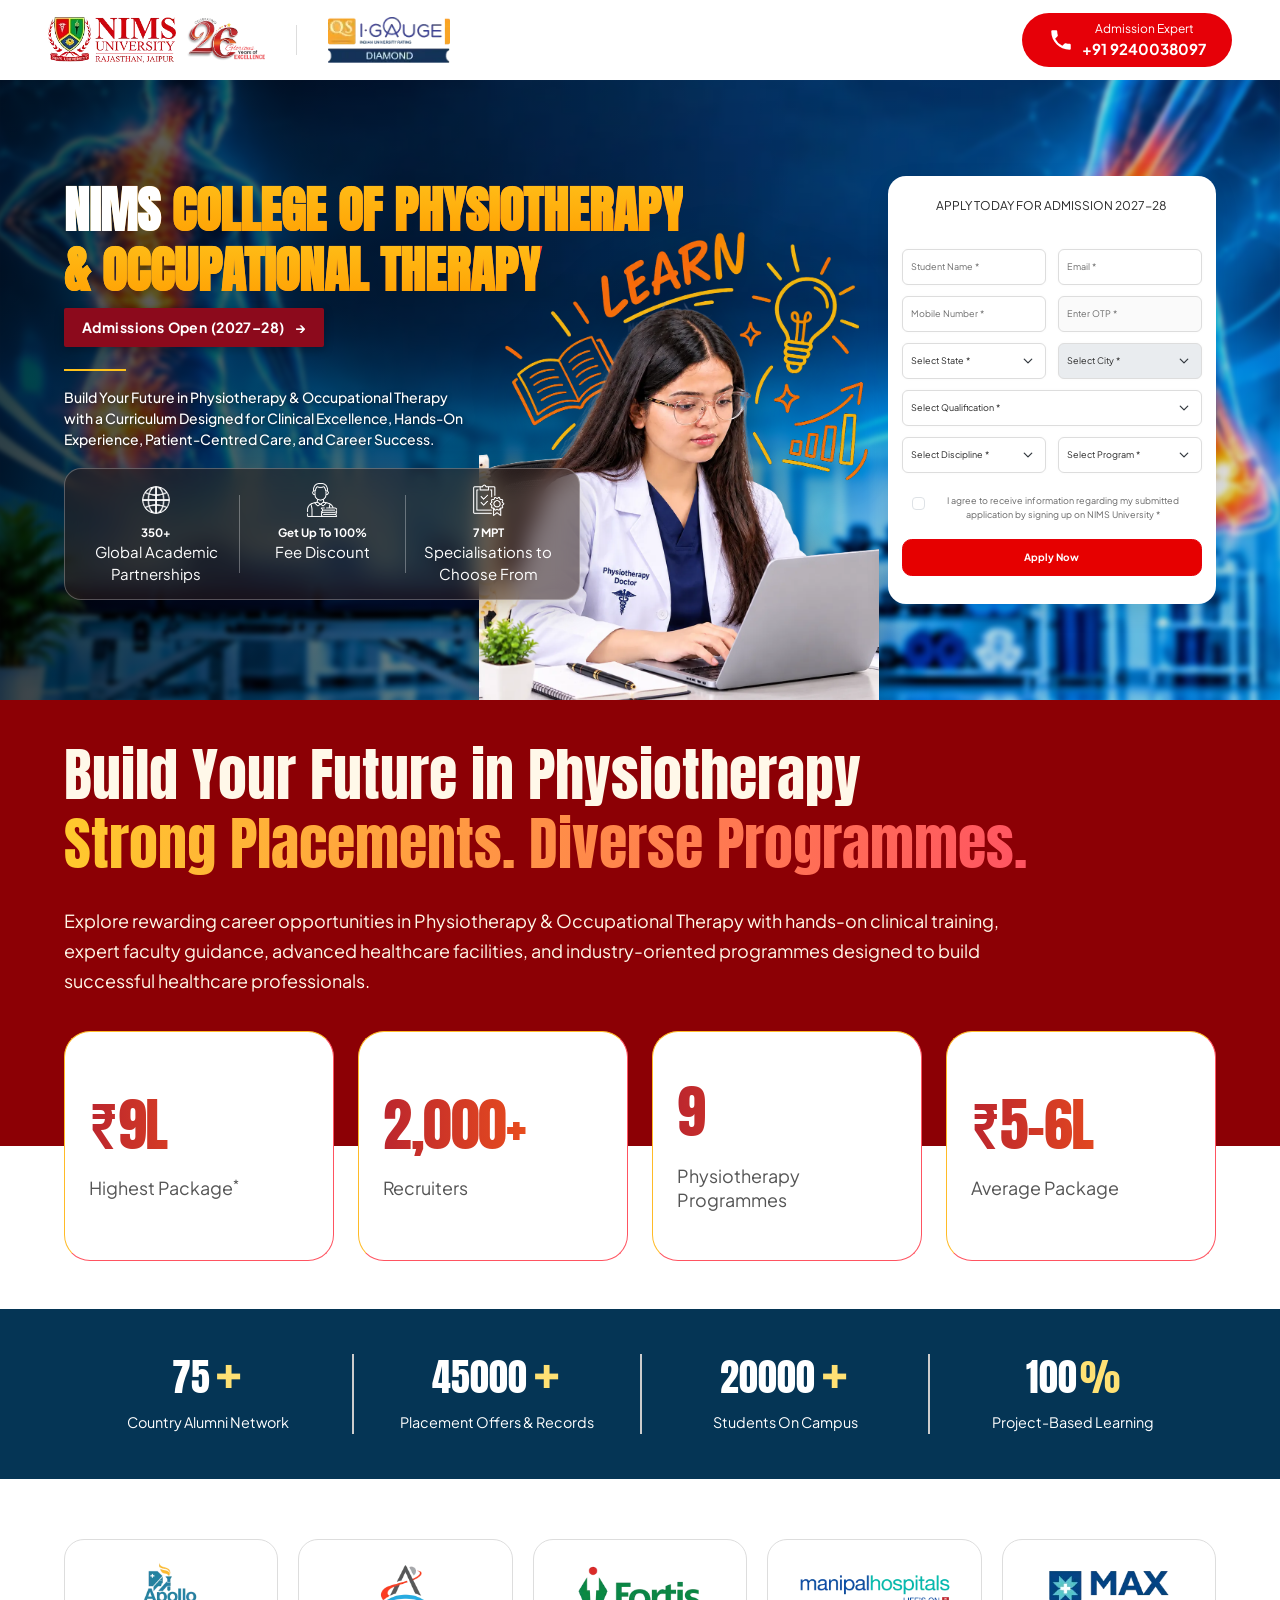
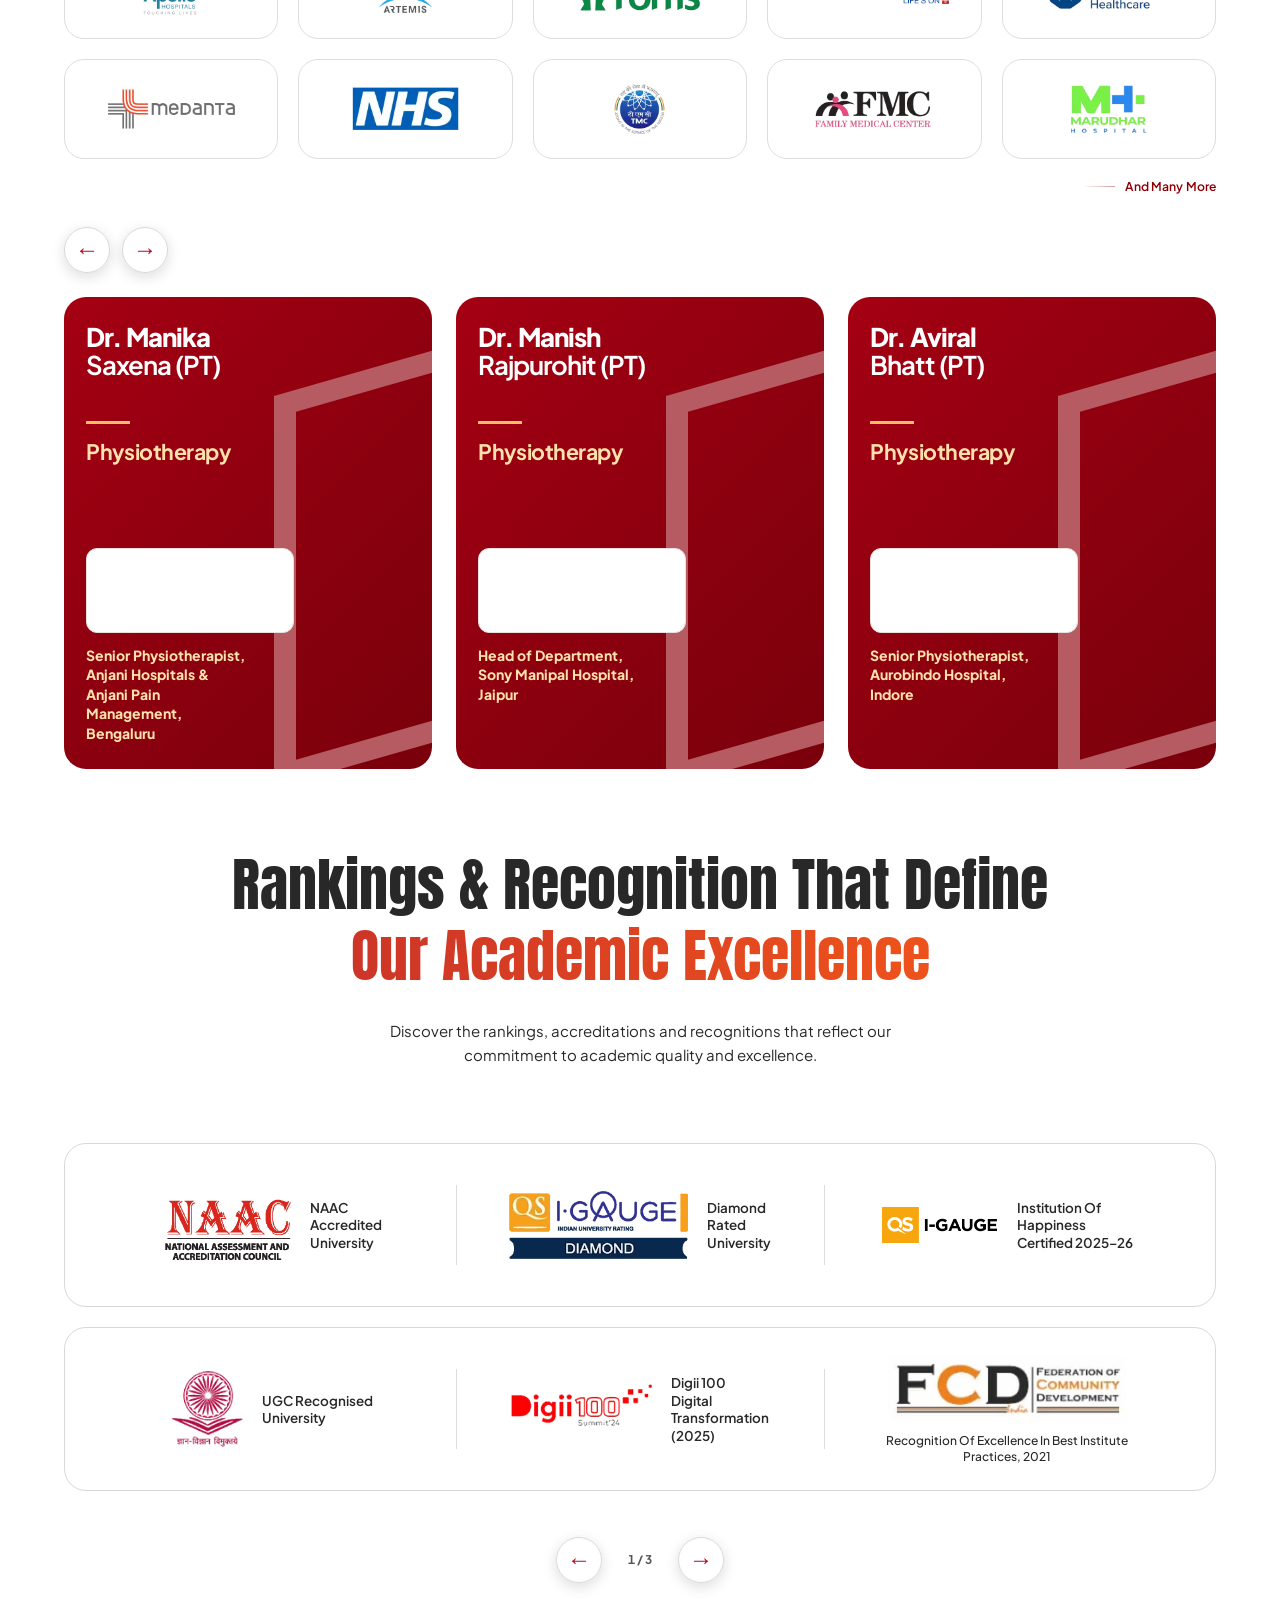
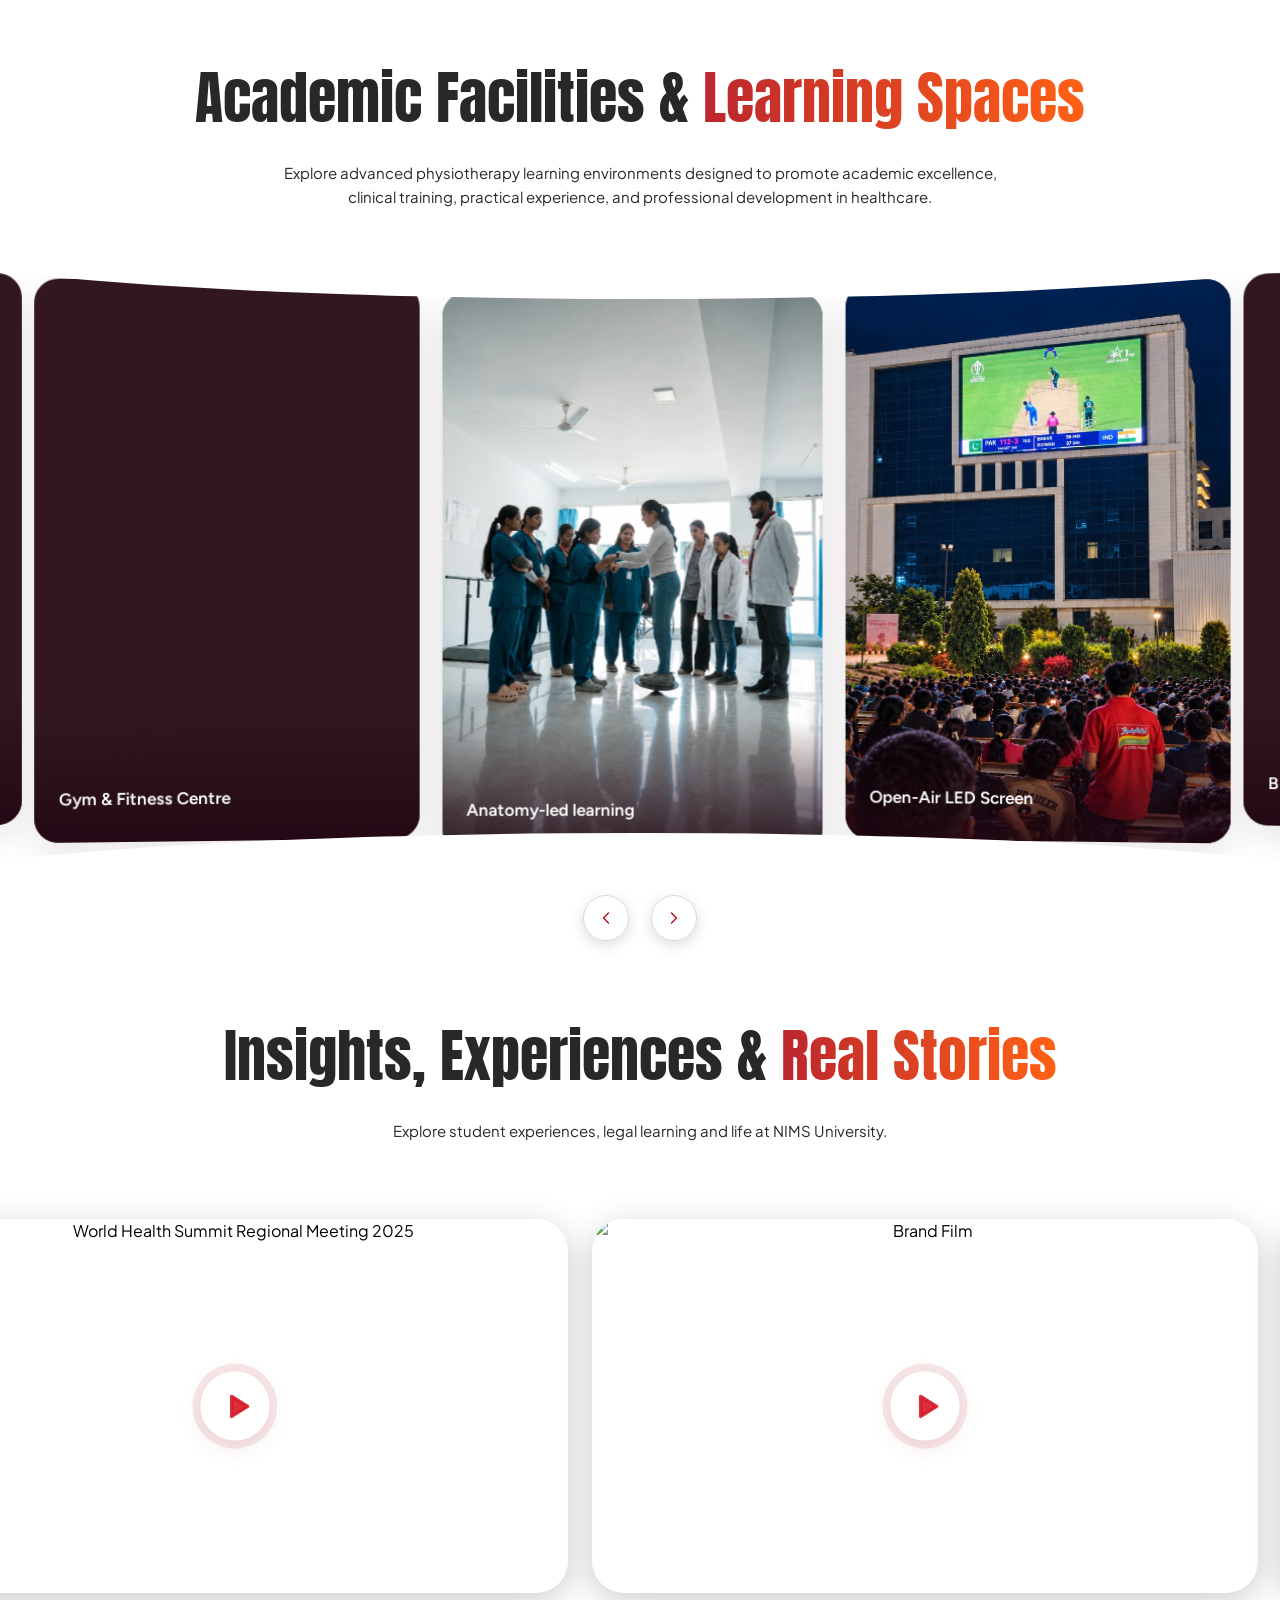
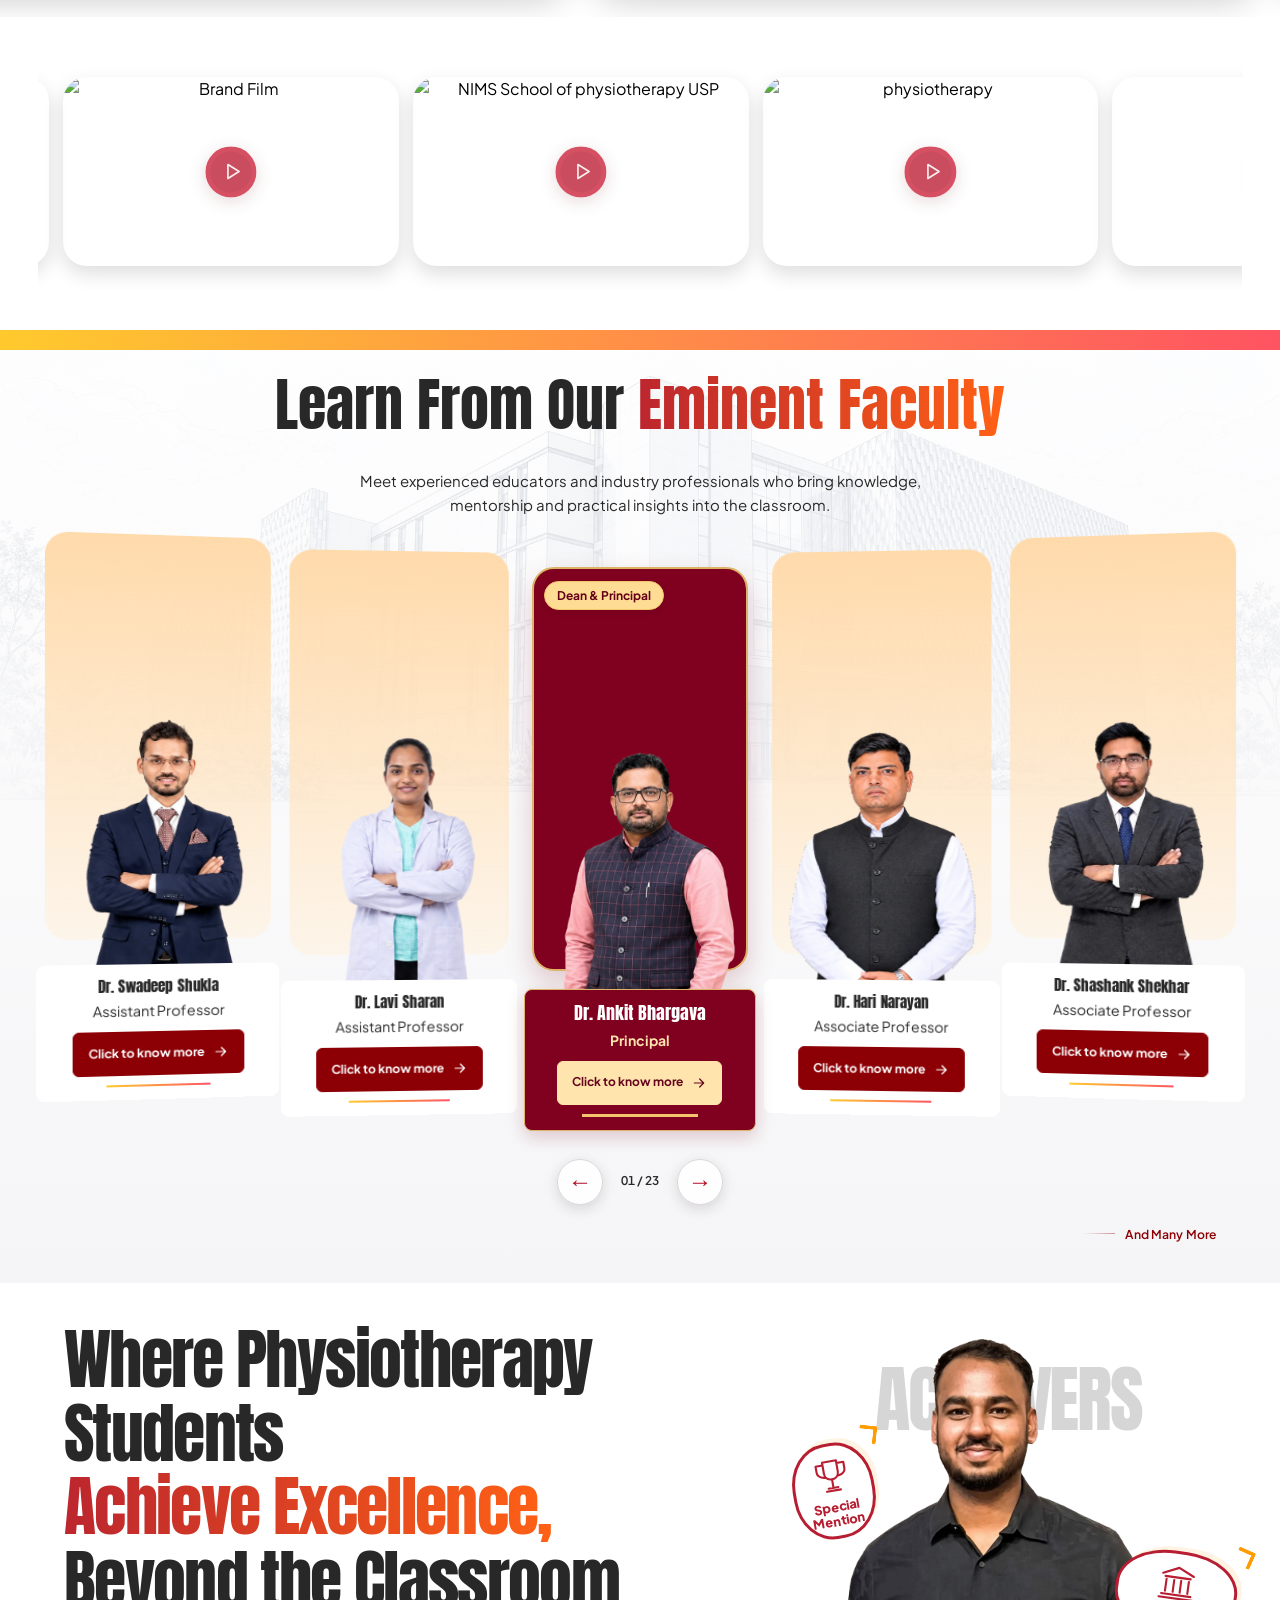
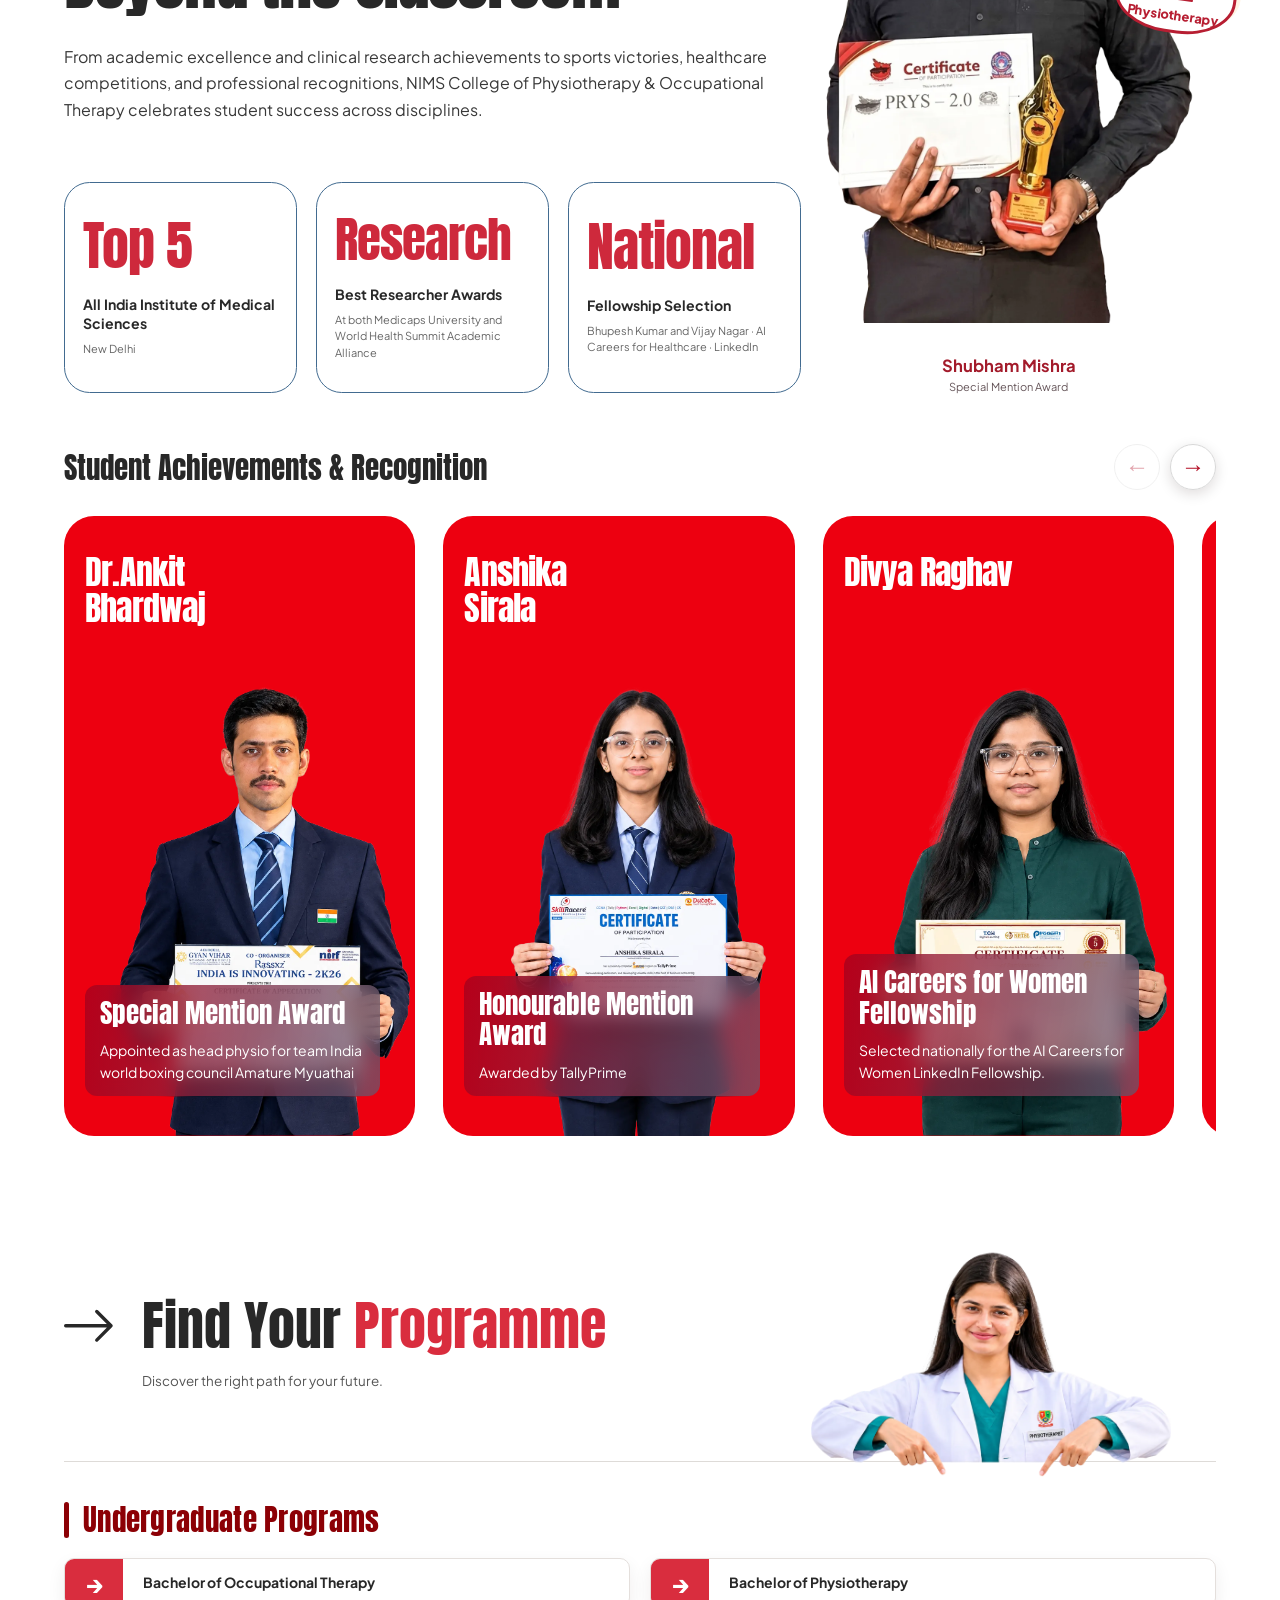
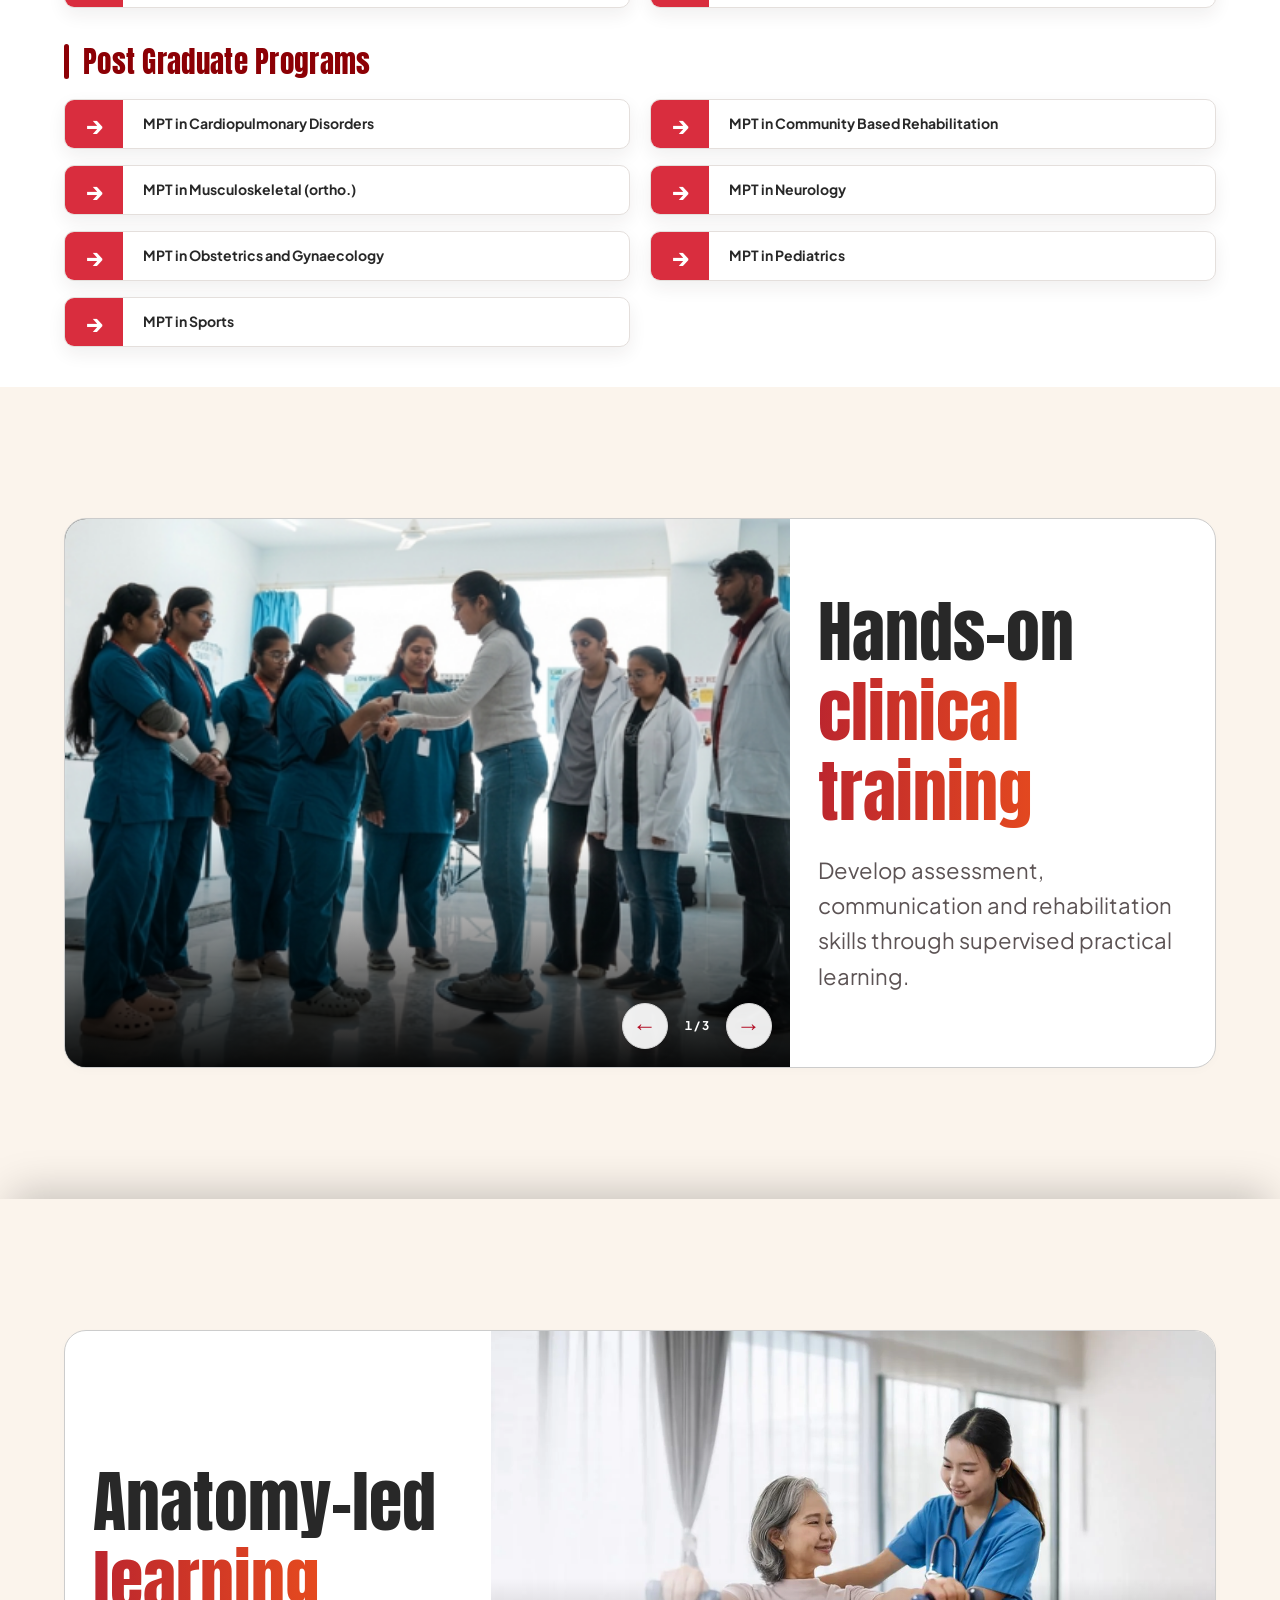
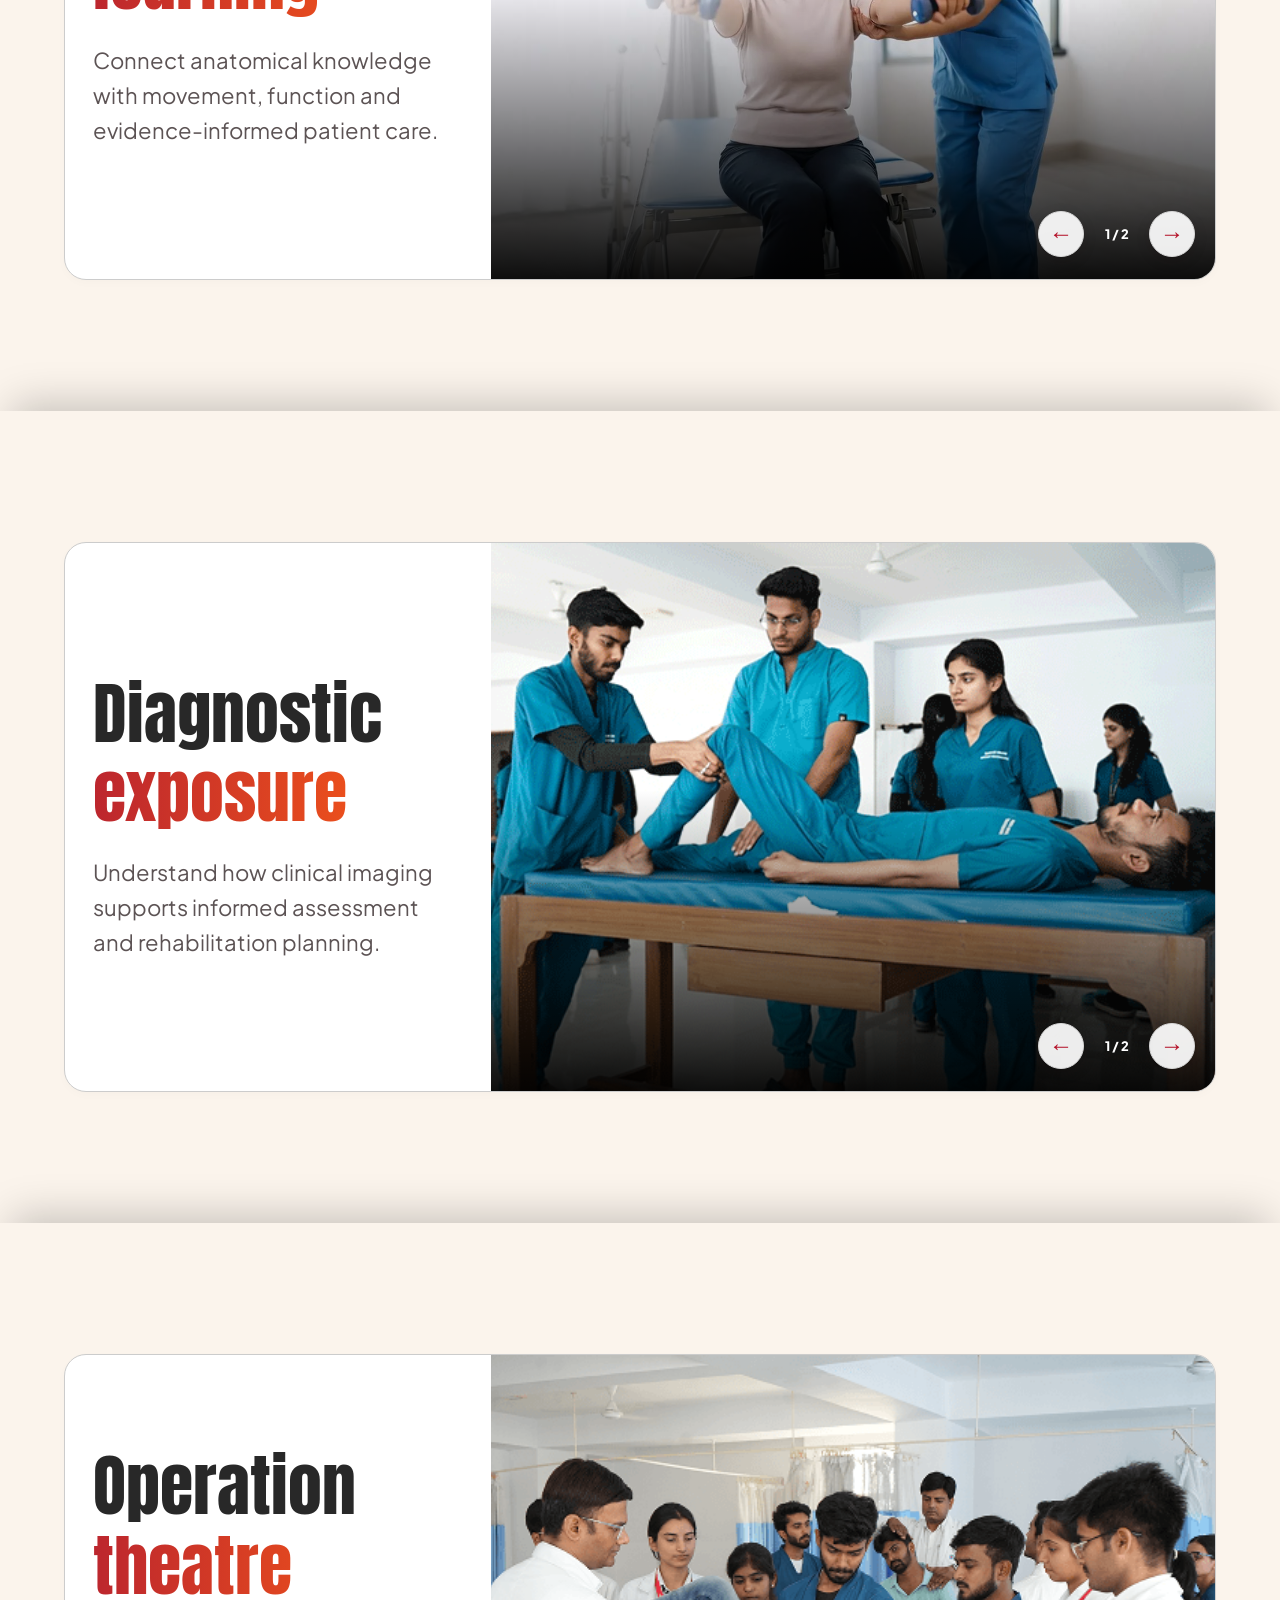
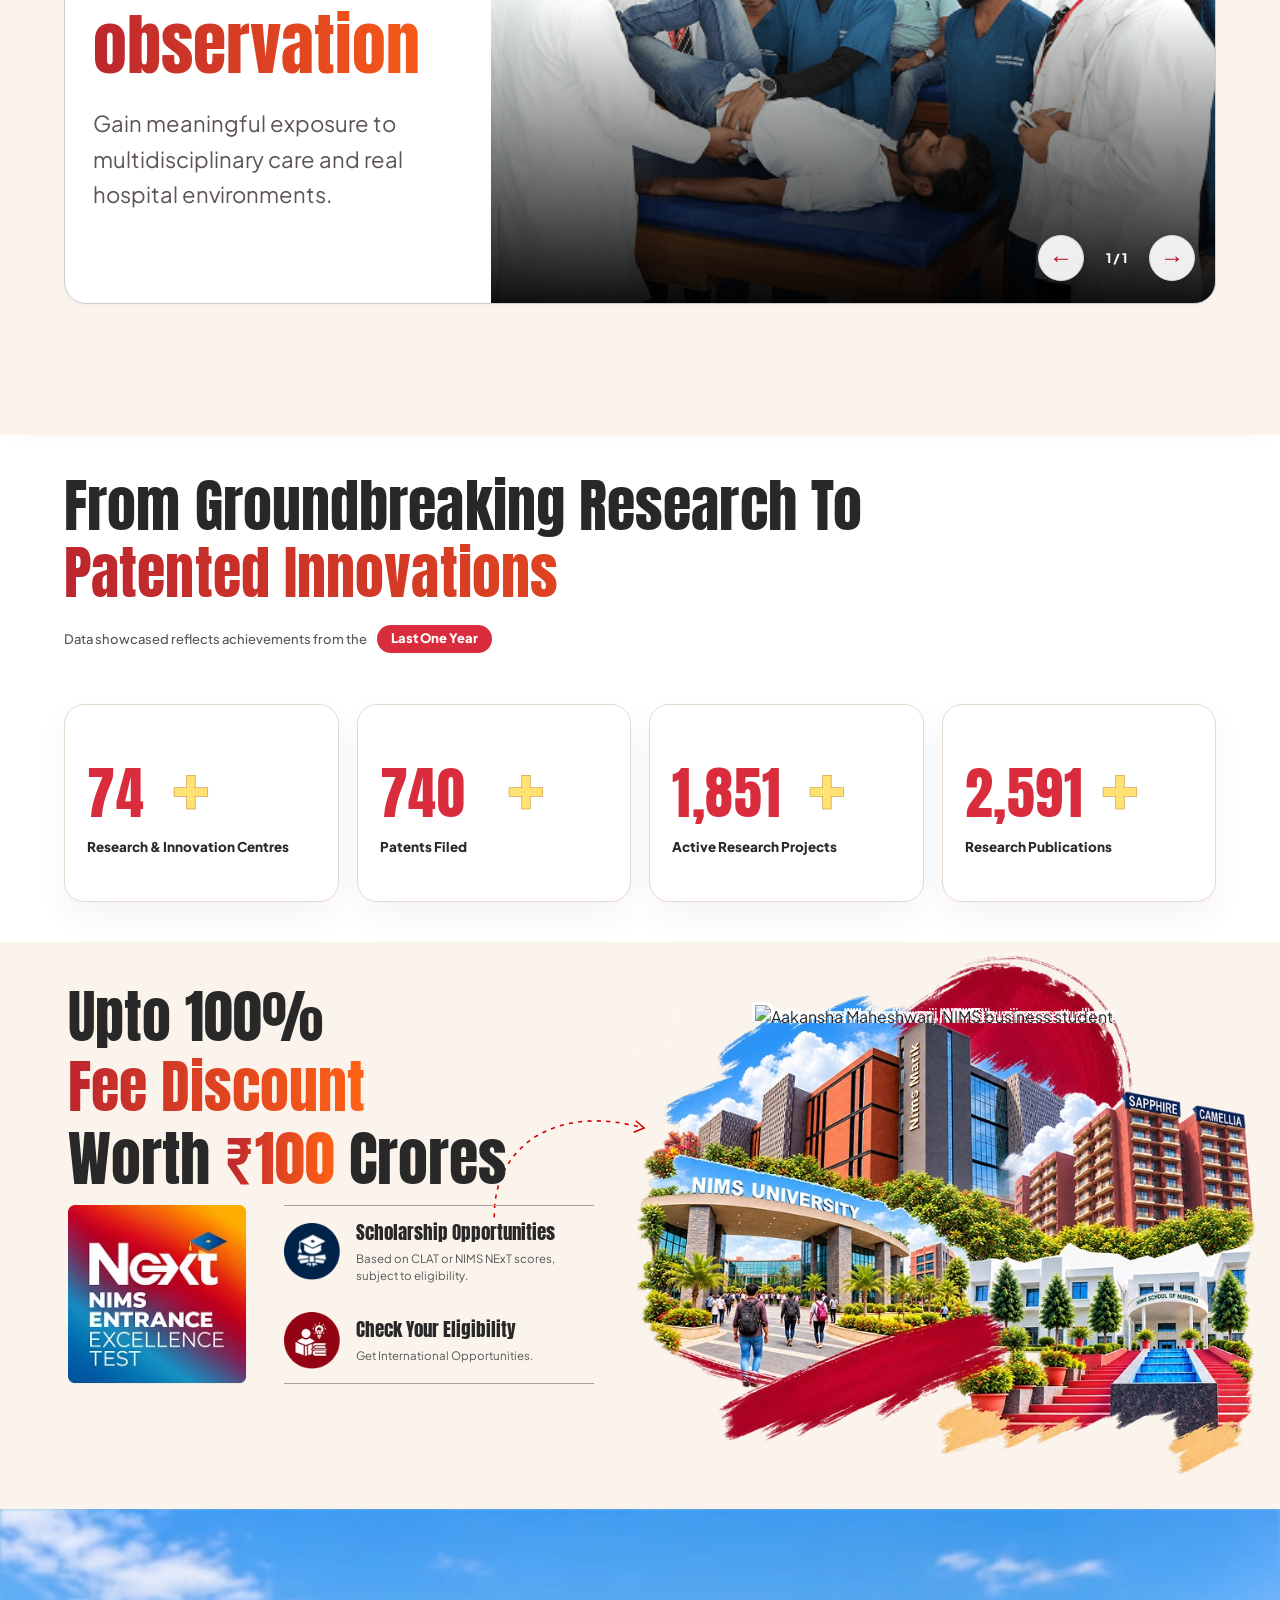
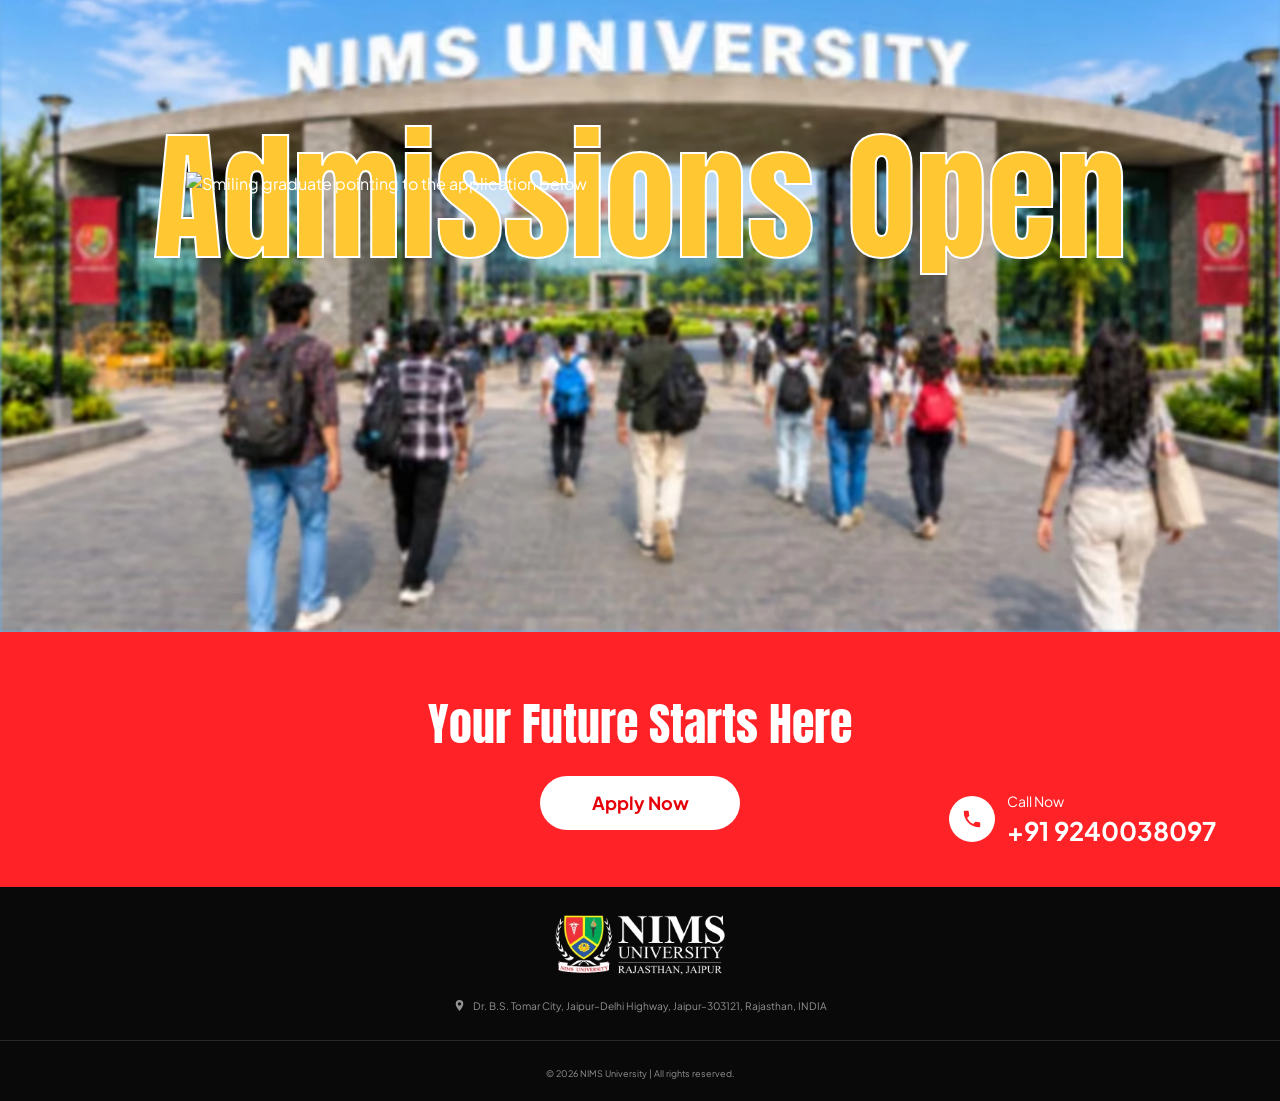
==== commit c6e9a502: "hero section updated" ====
--- a/index.html
+++ b/index.html
@@ -1296,25 +1296,15 @@
 
                                                                       </ul>
                                                                </div>
-                                                               <article aria-label="Outlook law college ranking"
-                                                                      class="law-outlook-card">
-                                                                      <div class="law-outlook-brand"><img alt="Outlook"
-                                                                                    decoding="async" height="43"
-                                                                                    loading="lazy"
-                                                                                    src="images/outlook-logo-official.webp"
-                                                                                    width="250"></div>
+                                                               <article aria-label="Outlook law college ranking" class="law-outlook-card">
+                                                                      <!-- <div class="law-outlook-brand"><img alt="Outlook" decoding="async" height="43" loading="lazy" src="images/nirf.webp" width="250"></div> -->
                                                                       <div class="law-outlook-award">
-                                                                             <img alt="" aria-hidden="true"
-                                                                                    class="award-title-trophy"
-                                                                                    decoding="async" height="1457"
-                                                                                    loading="lazy"
-                                                                                    src="images/award-gold-trophy-tall.webp"
-                                                                                    width="1080">
+                                                                             <img alt="" aria-hidden="true" class="award-title-trophy" decoding="async" height="1457" loading="lazy" src="images/nirf.webp" width="250">
                                                                              <div class="university-award-copy">
-                                                                                    <h3>Top 30 Law Colleges</h3>
-                                                                                    <p>NIMS School of Law, ranked among
+                                                                                    <h3>79TH NIRF RANKING (IN PHARMACY)</h3>
+                                                                                    <!-- <p>NIMS School of Law, ranked among
                                                                                            India's Best Professional
-                                                                                           Colleges.</p>
+                                                                                           Colleges.</p> -->
                                                                              </div>
                                                                       </div>
                                                                </article>
@@ -1772,11 +1762,11 @@
       </span>
      </button> -->
                             <button aria-controls="story-modal" aria-haspopup="dialog"
-                                   aria-label="Play NIMS School of Law USP" class="story-thumbnail"
+                                   aria-label="Play NIMS School of physiotherapy USP" class="story-thumbnail"
                                    data-poster="https://i.ytimg.com/vi/VPlaAE4u0x8/maxresdefault.jpg?v=20261102-1"
-                                   data-story="NIMS School of Law USP"
+                                   data-story="NIMS School of physiotherapy USP"
                                    data-video="https://www.youtube.com/watch?v=VPlaAE4u0x8" type="button">
-                                   <img alt="NIMS School of Law USP" decoding="async" height="720" loading="lazy"
+                                   <img alt="NIMS School of physiotherapy USP" decoding="async" height="720" loading="lazy"
                                           src="images/phythumbnail01.jpg" width="1280">
                                    <span aria-hidden="true" class="play-icon video-play">
                                           <svg aria-hidden="true" focusable="false" viewBox="0 0 24 24">
@@ -1784,12 +1774,12 @@
                                           </svg>
                                    </span>
                             </button>
-                            <button aria-controls="story-modal" aria-haspopup="dialog" aria-label="Play Moot Court"
+                            <button aria-controls="story-modal" aria-haspopup="dialog" aria-label="Play physiotherapy"
                                    class="story-thumbnail"
                                    data-poster="https://i.ytimg.com/vi/TVoFanGhnyw/maxresdefault.jpg?v=20261102-1"
-                                   data-story="Moot Court" data-video="https://www.youtube.com/watch?v=TVoFanGhnyw"
+                                   data-story="Play physiotherapy" data-video="https://www.youtube.com/watch?v=TVoFanGhnyw"
                                    type="button">
-                                   <img alt="Moot Court" decoding="async" height="720" loading="lazy"
+                                   <img alt="physiotherapy" decoding="async" height="720" loading="lazy"
                                           src="images/phsiothmb02.jpg" width="1280">
                                    <span aria-hidden="true" class="play-icon video-play">
                                           <svg aria-hidden="true" focusable="false" viewBox="0 0 24 24">
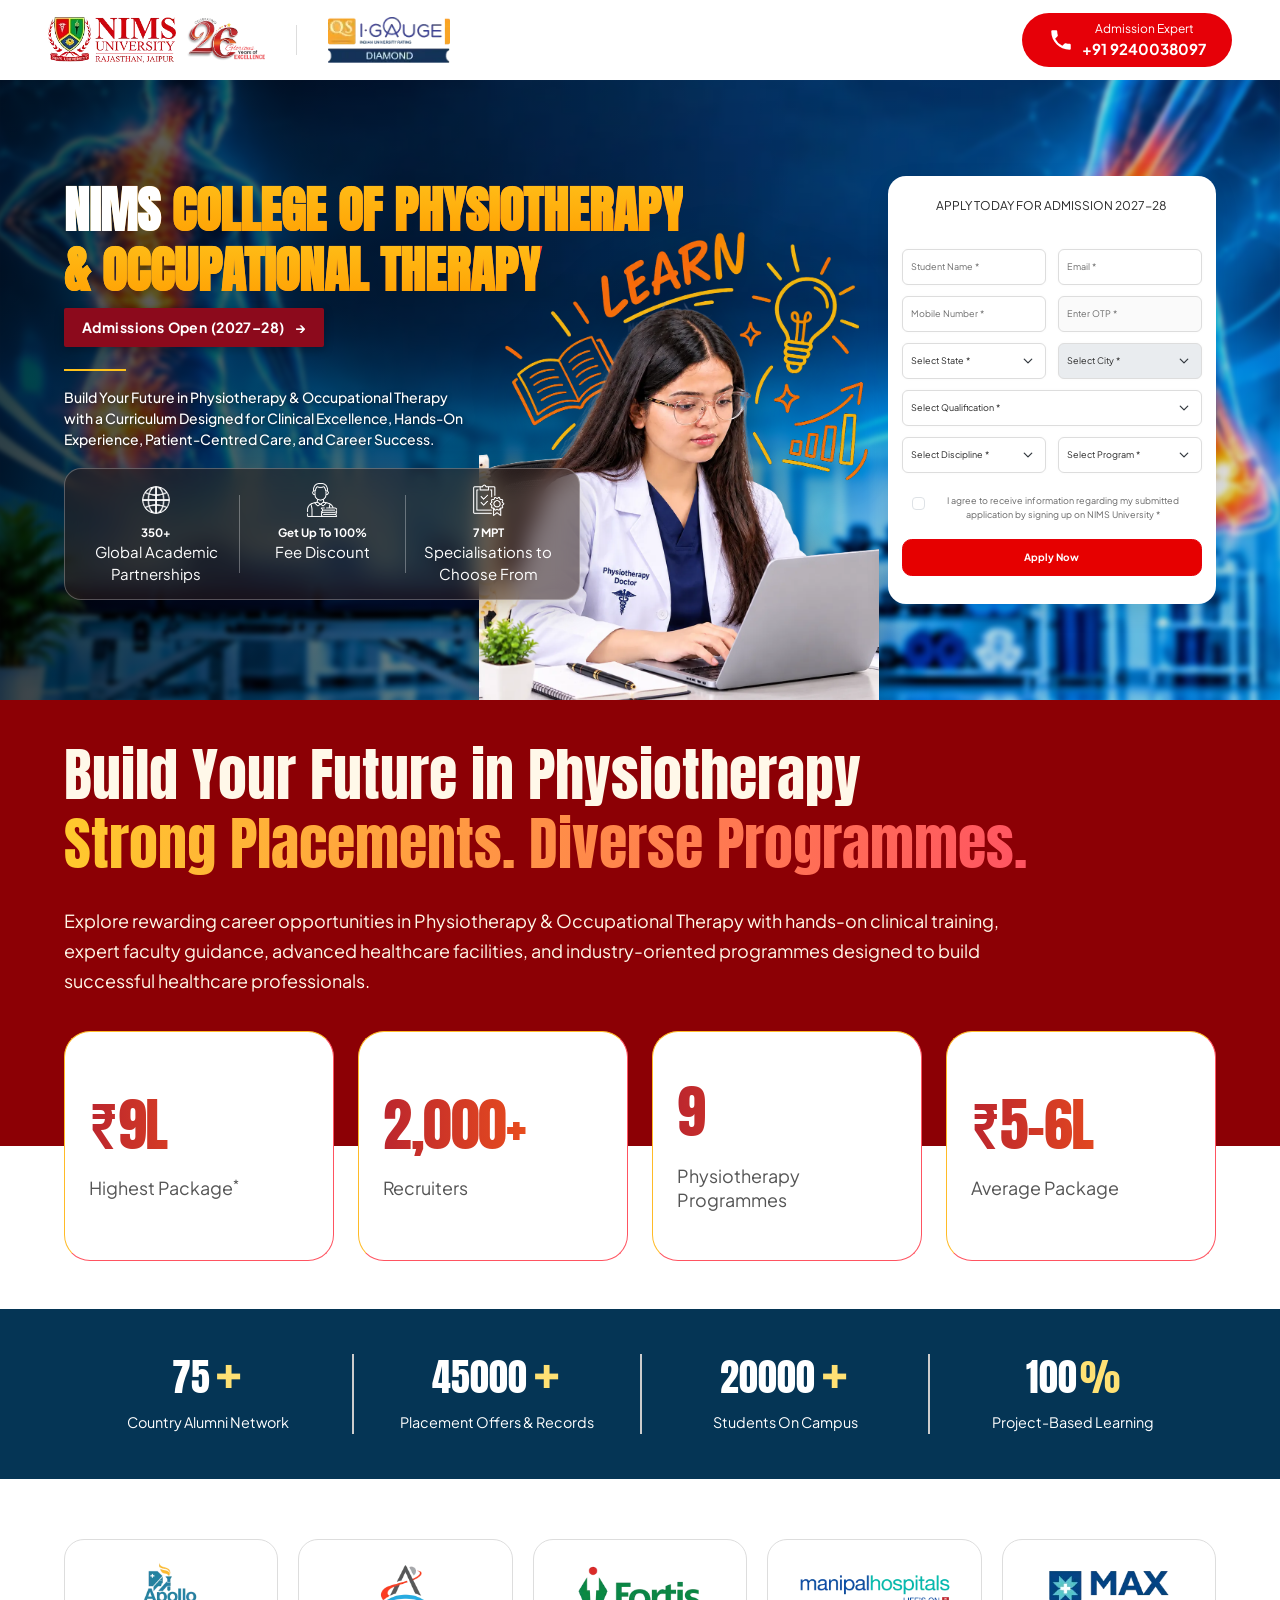
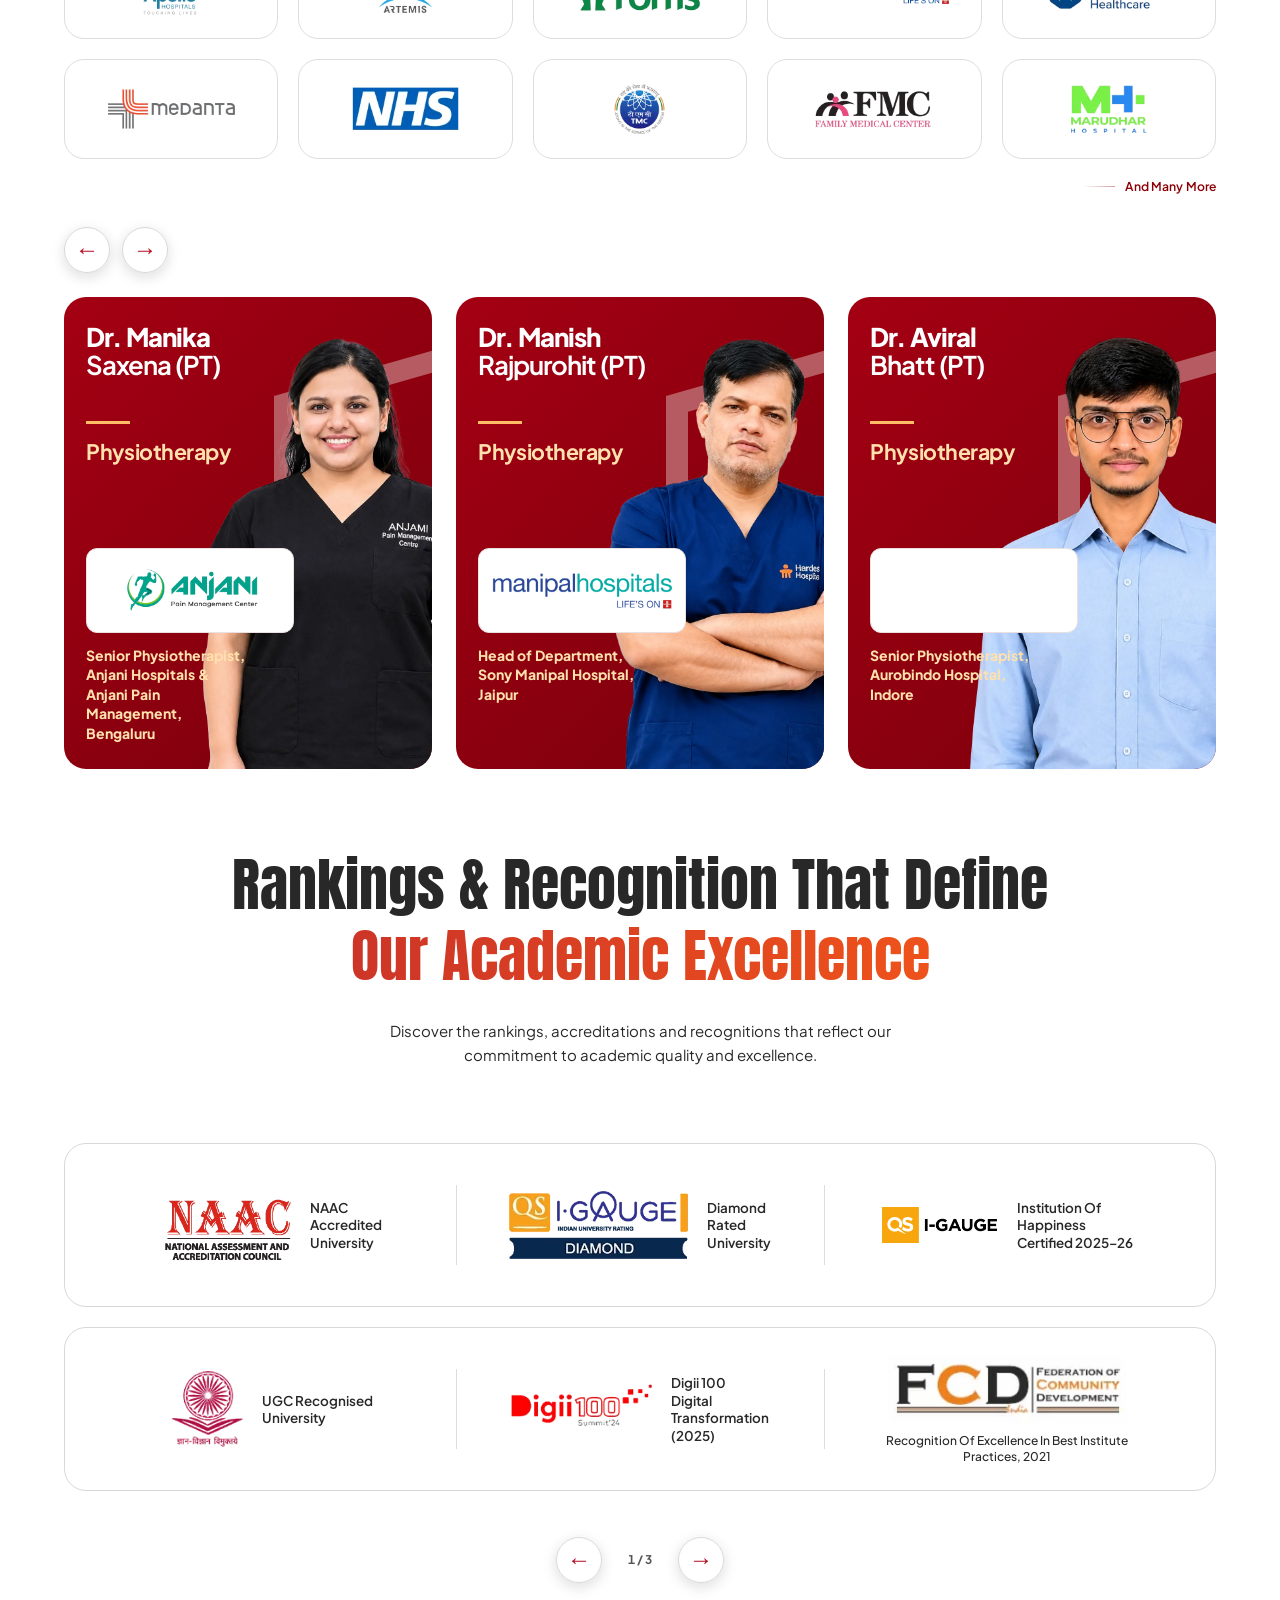
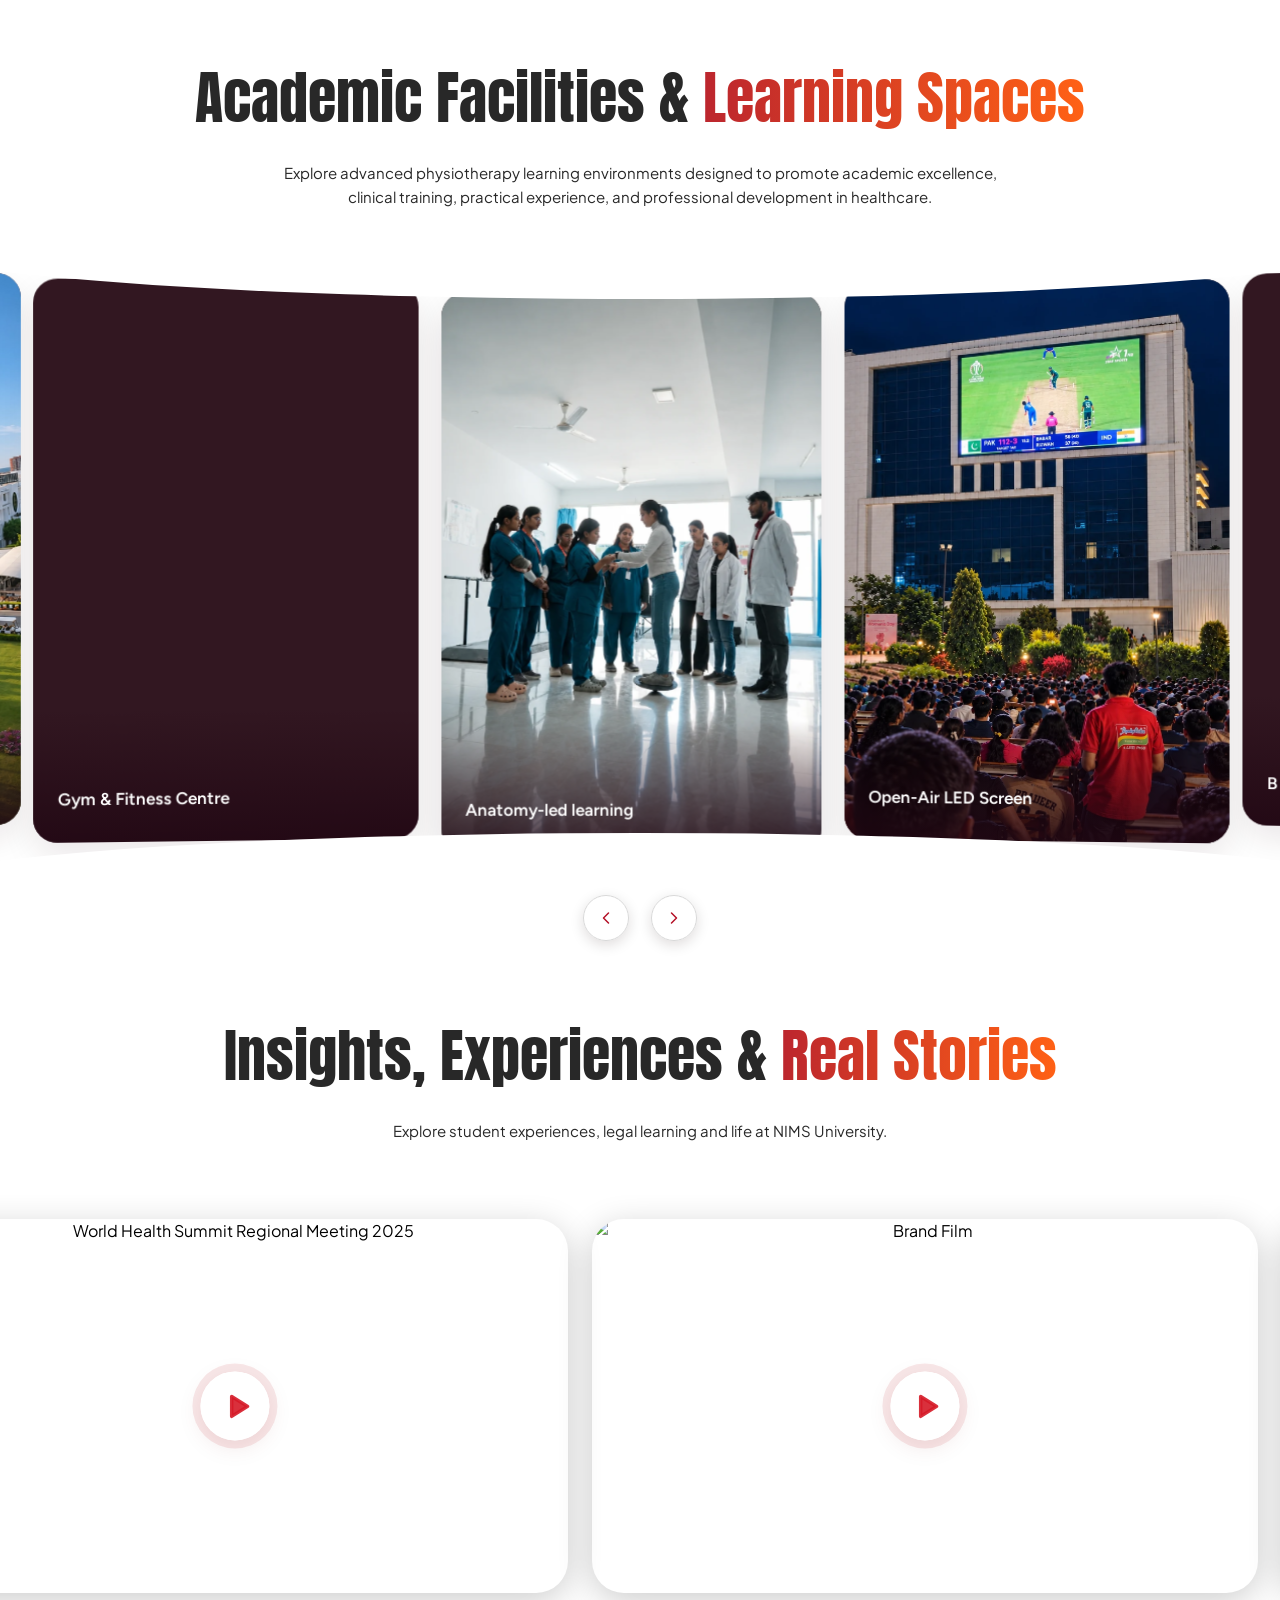
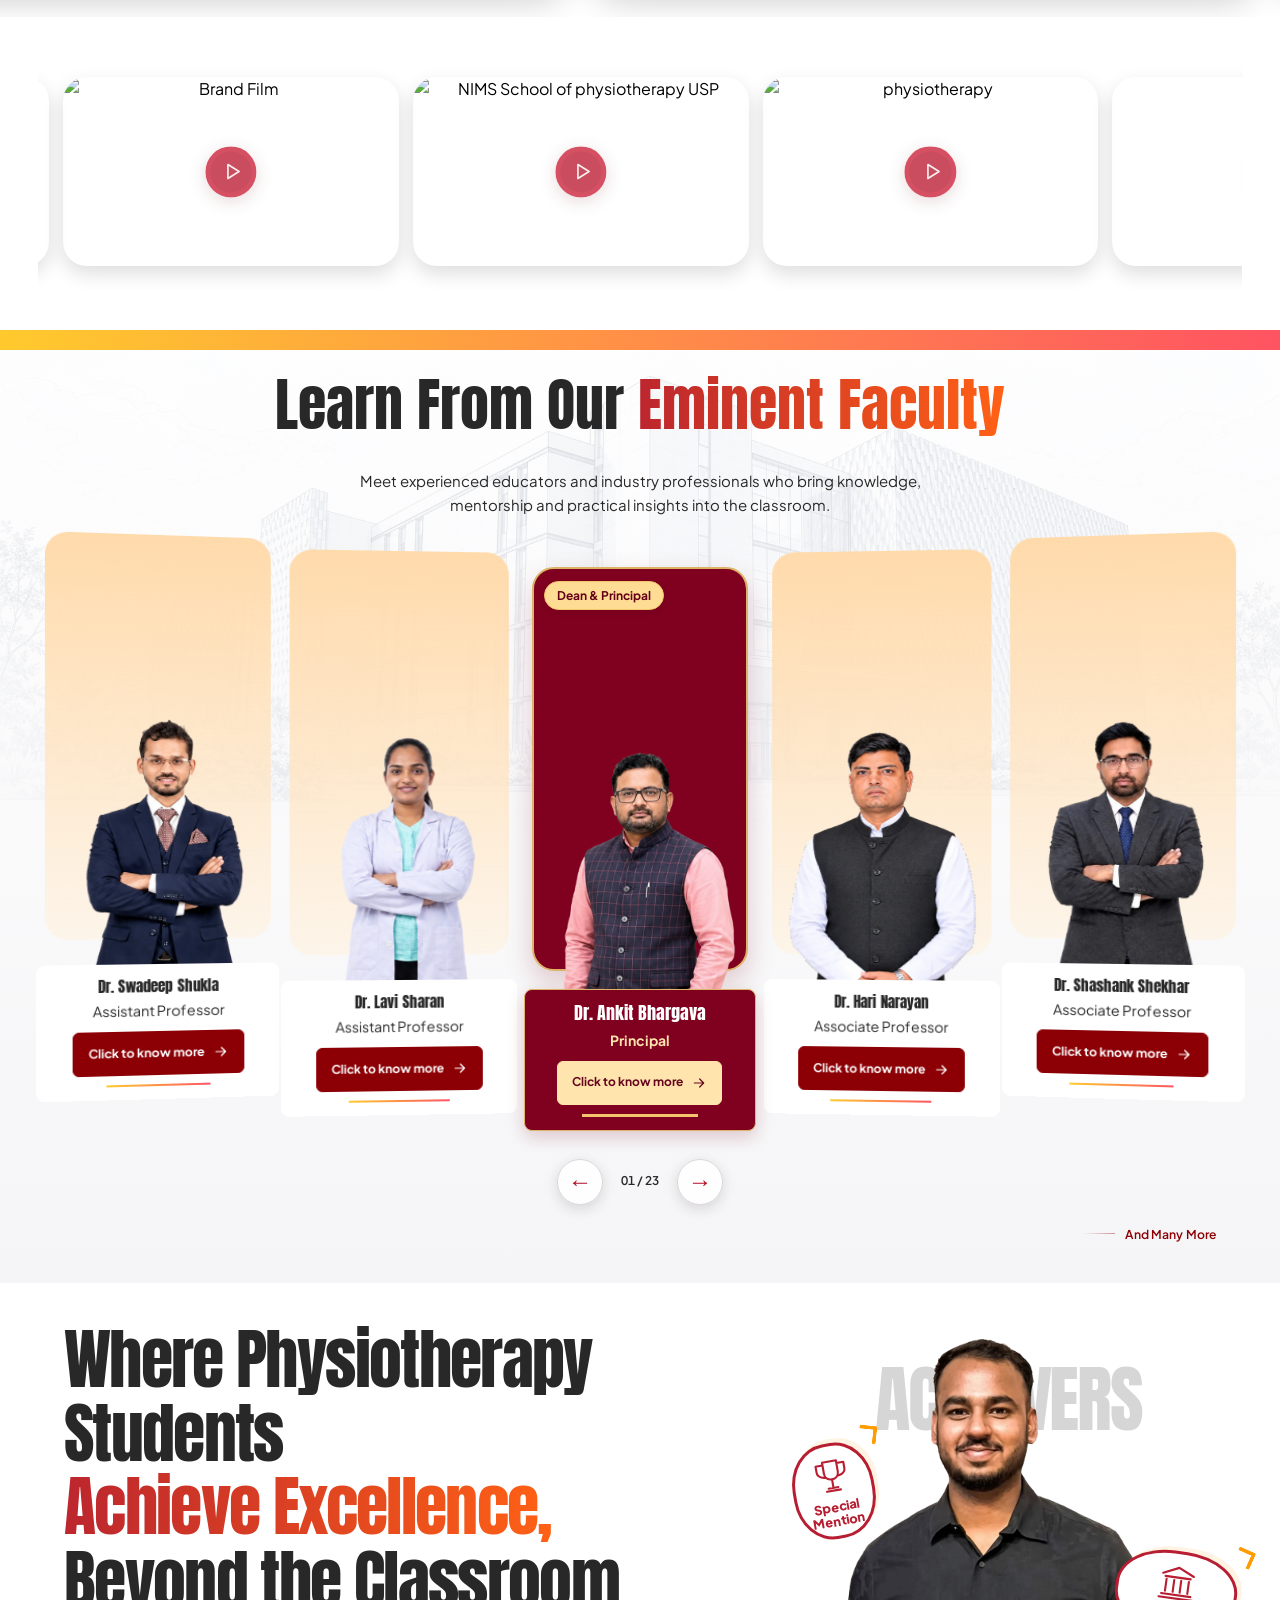
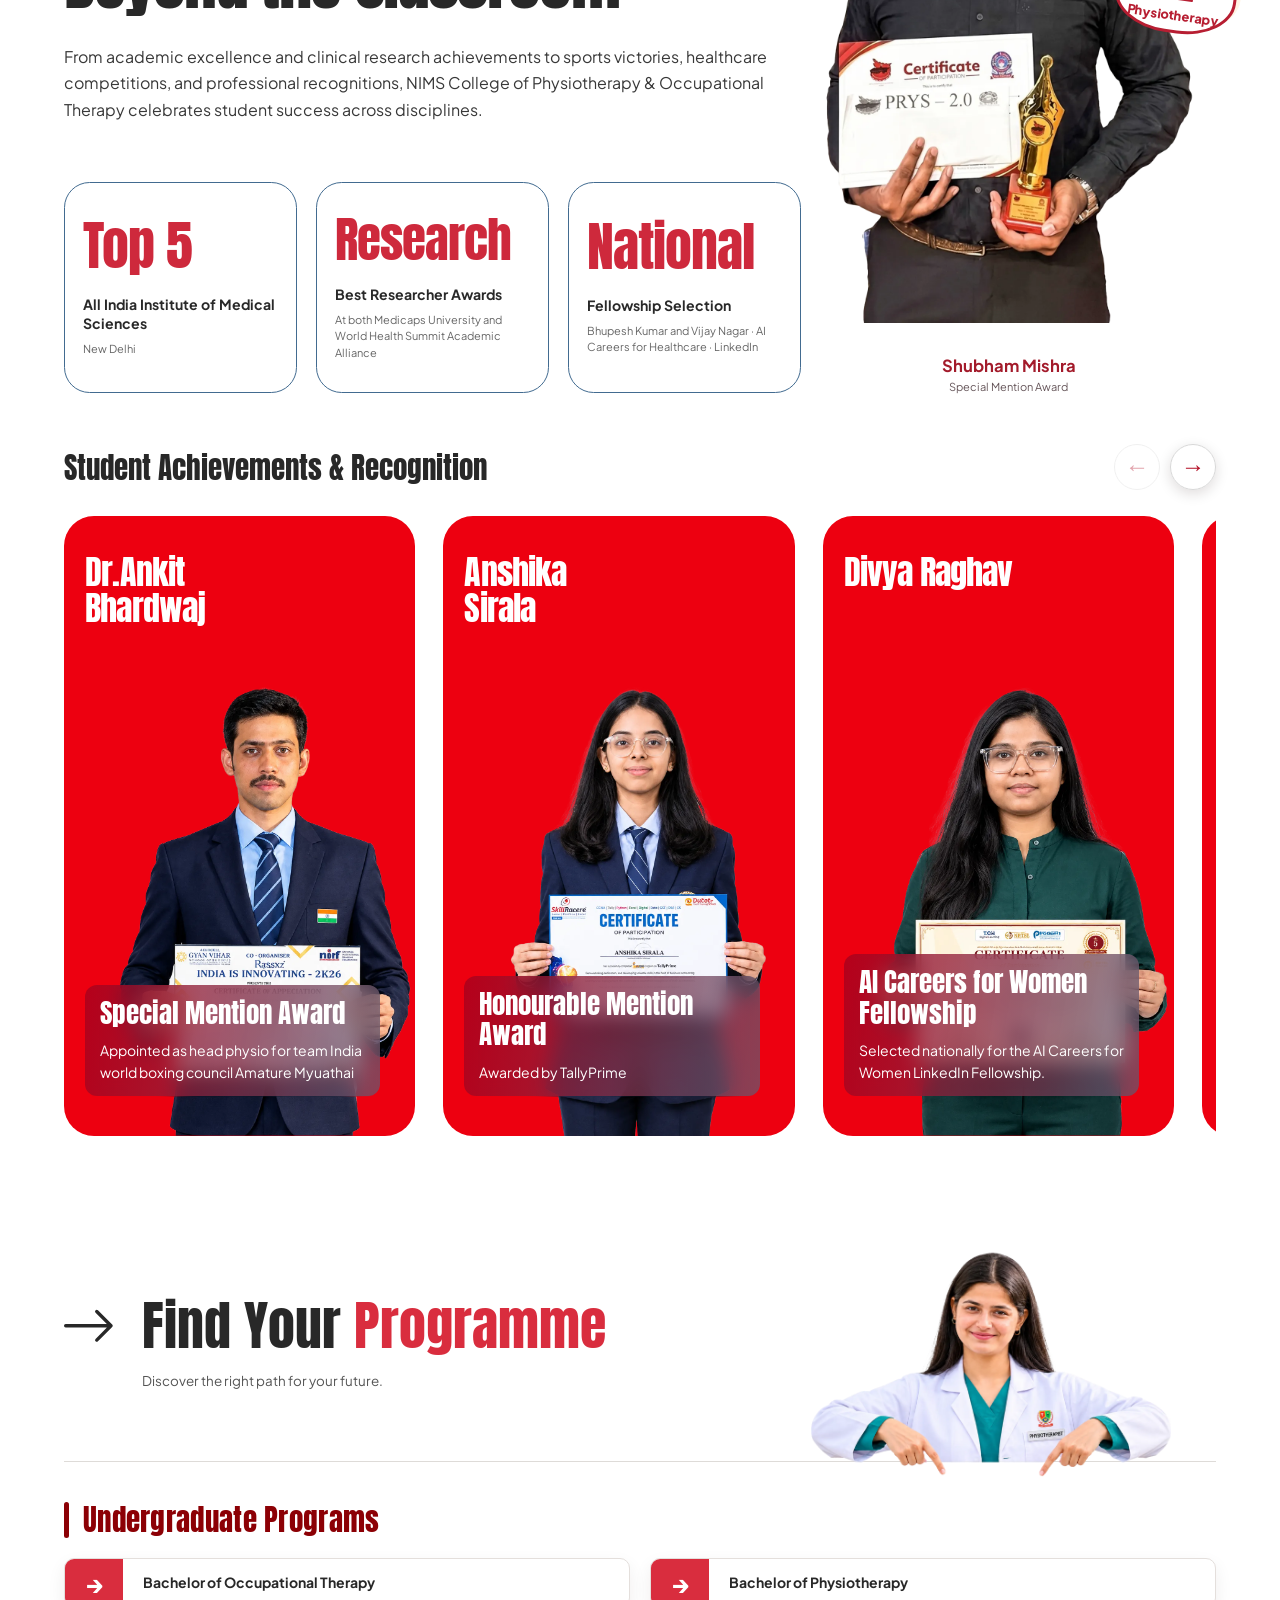
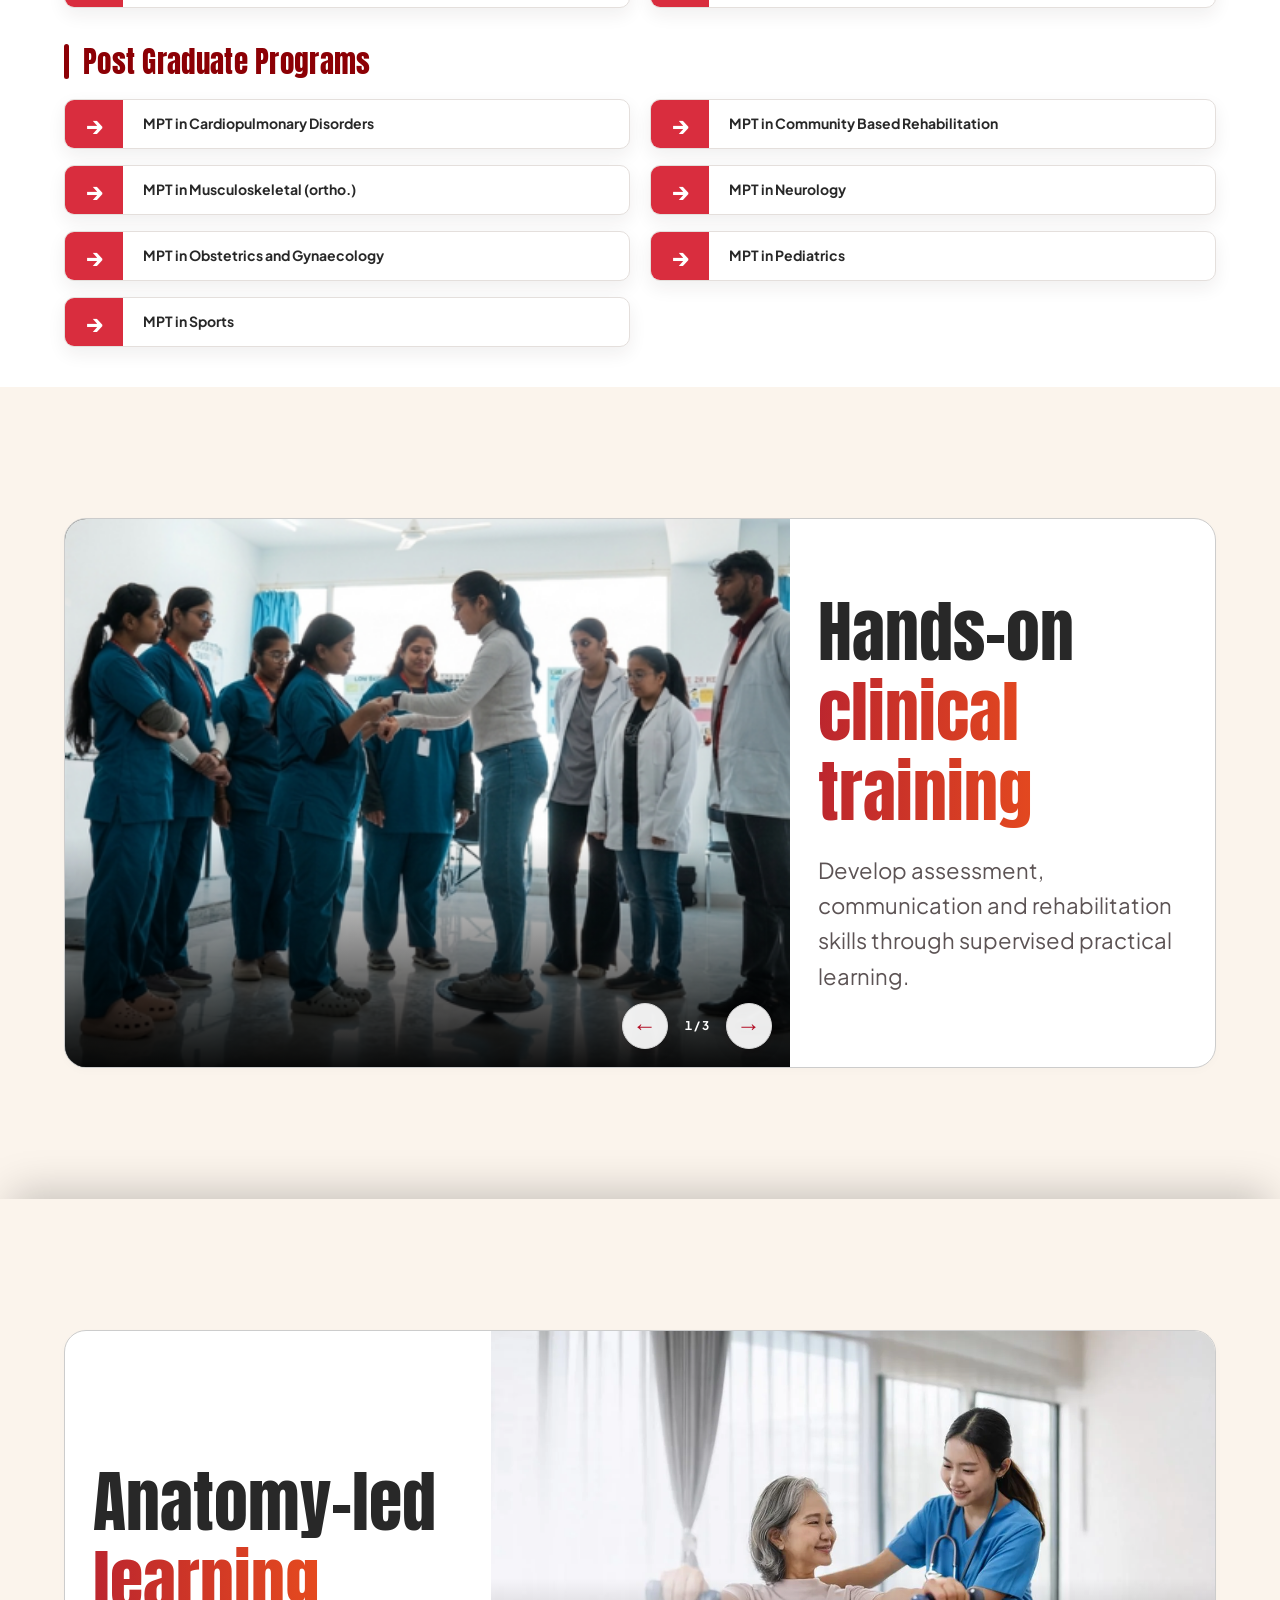
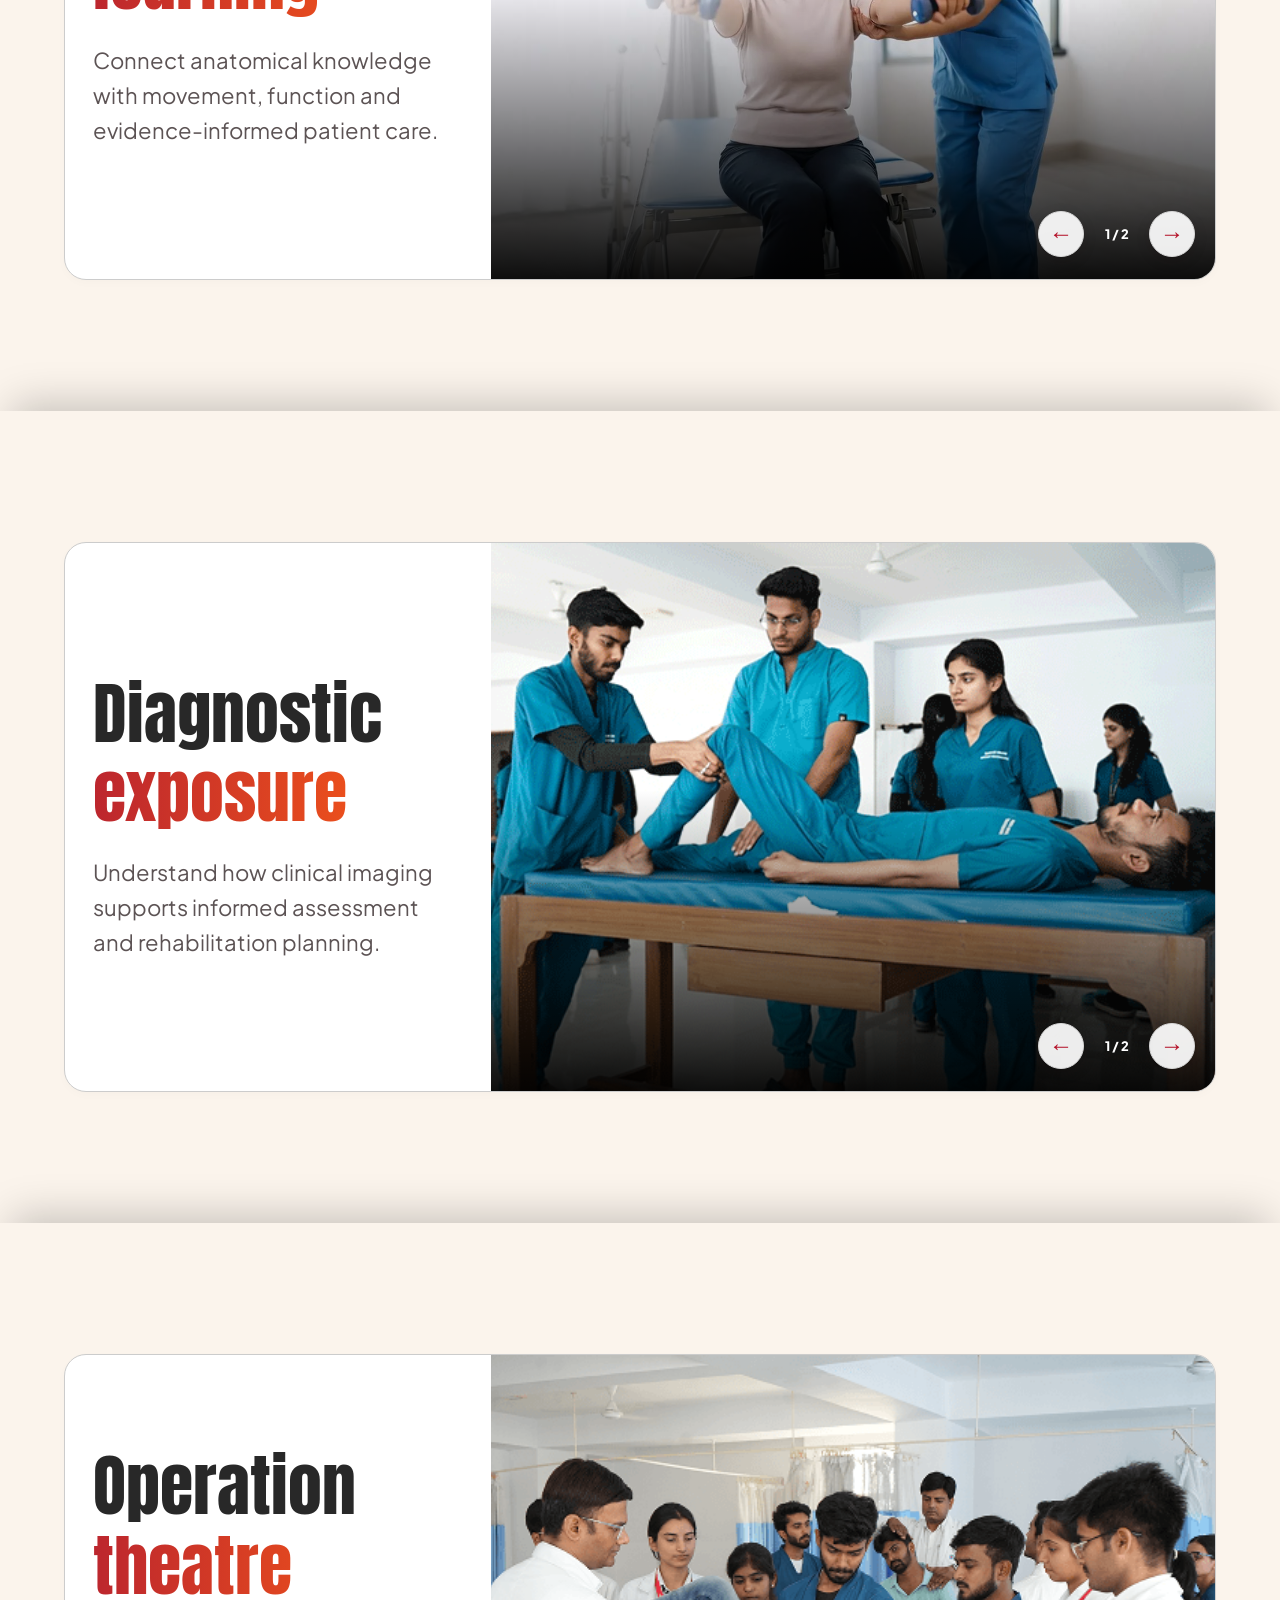
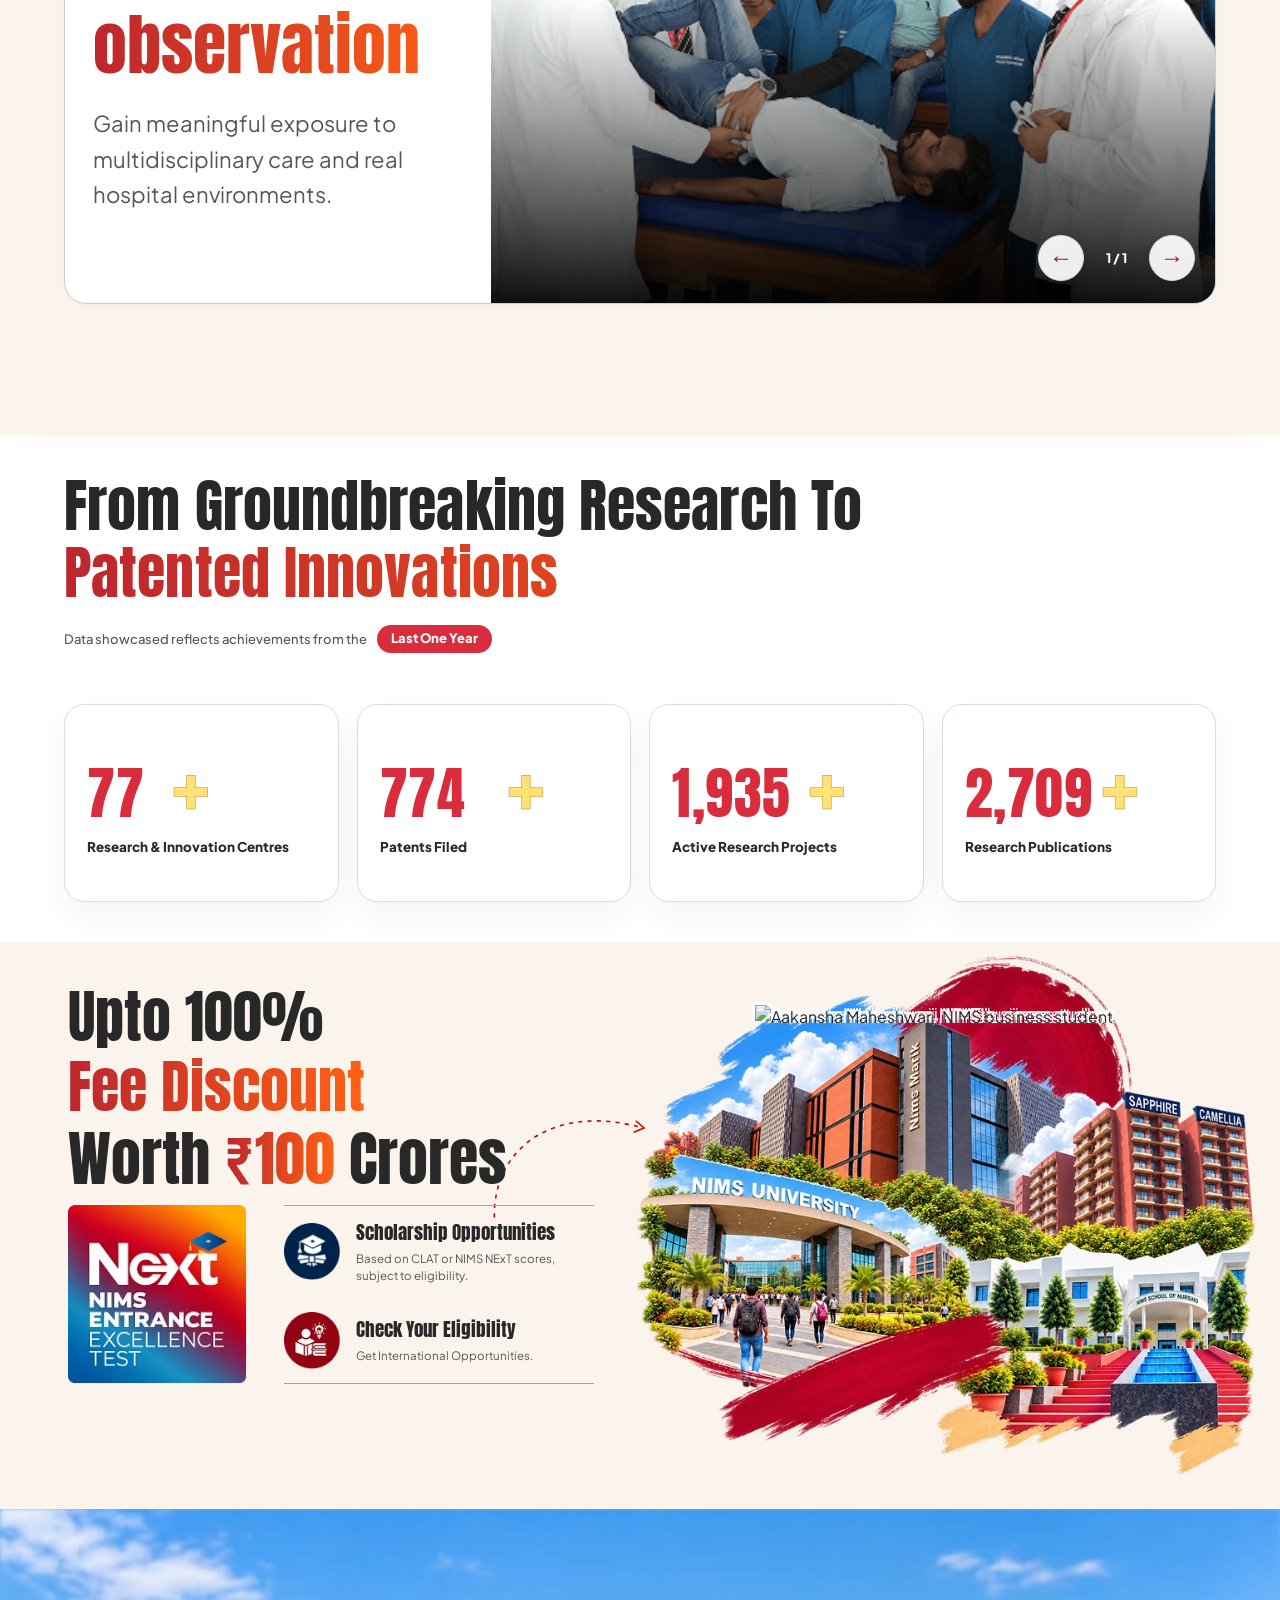
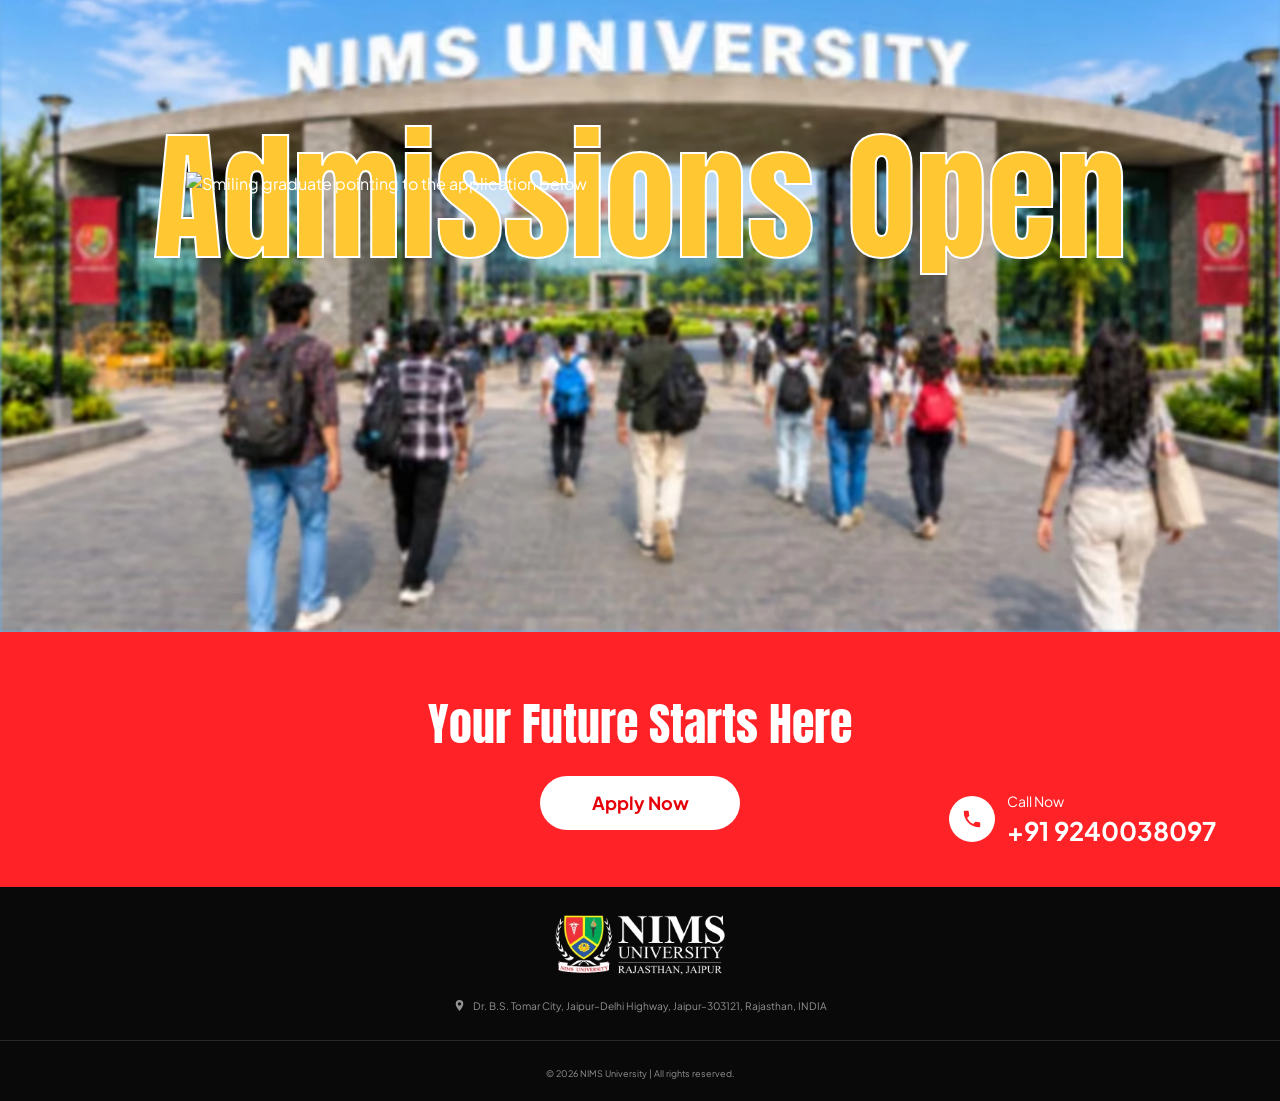
==== commit 703c05bd: "hero section updated" ====
--- a/index.html
+++ b/index.html
@@ -1297,16 +1297,11 @@
                                                                       </ul>
                                                                </div>
                                                                <article aria-label="Outlook law college ranking" class="law-outlook-card">
-                                                                      <!-- <div class="law-outlook-brand"><img alt="Outlook" decoding="async" height="43" loading="lazy" src="images/nirf.webp" width="250"></div> -->
-                                                                      <div class="law-outlook-award">
-                                                                             <img alt="" aria-hidden="true" class="award-title-trophy" decoding="async" height="1457" loading="lazy" src="images/nirf.webp" width="250">
-                                                                             <div class="university-award-copy">
-                                                                                    <h3>79TH NIRF RANKING (IN PHARMACY)</h3>
-                                                                                    <!-- <p>NIMS School of Law, ranked among
-                                                                                           India's Best Professional
-                                                                                           Colleges.</p> -->
-                                                                             </div>
-                                                                      </div>
+                                                                      <div class="law-outlook-brand"><img alt="Outlook" decoding="async" height="43" loading="lazy" src="images/nirif.png" width="250"></div>
+                                                                      <!-- <div class="university-award-copy">
+                                                                                    <h3></h3>
+                                                                                    <p>79TH NIRF RANKING<br />(IN PHARMACY)</p>
+                                                                             </div> -->
                                                                </article>
                                                         </div>
                                                         <div class="university-award-row">
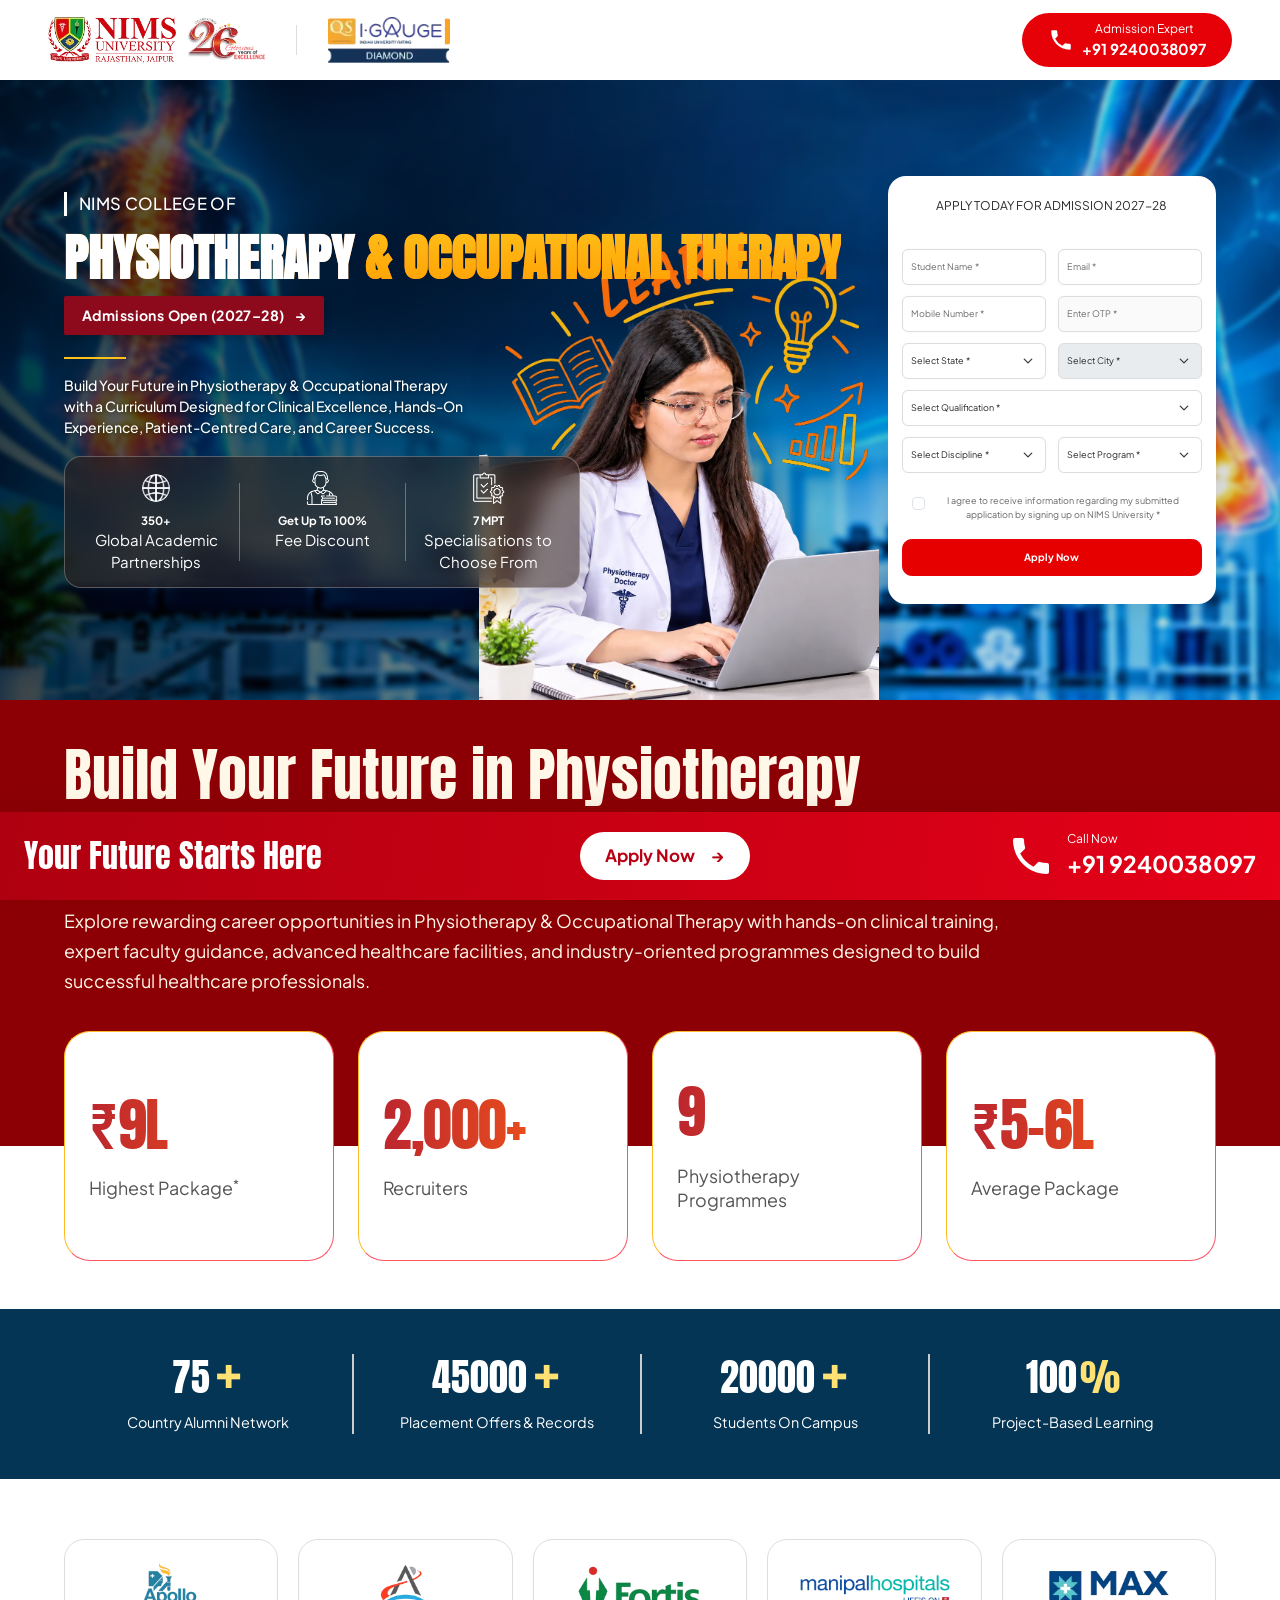
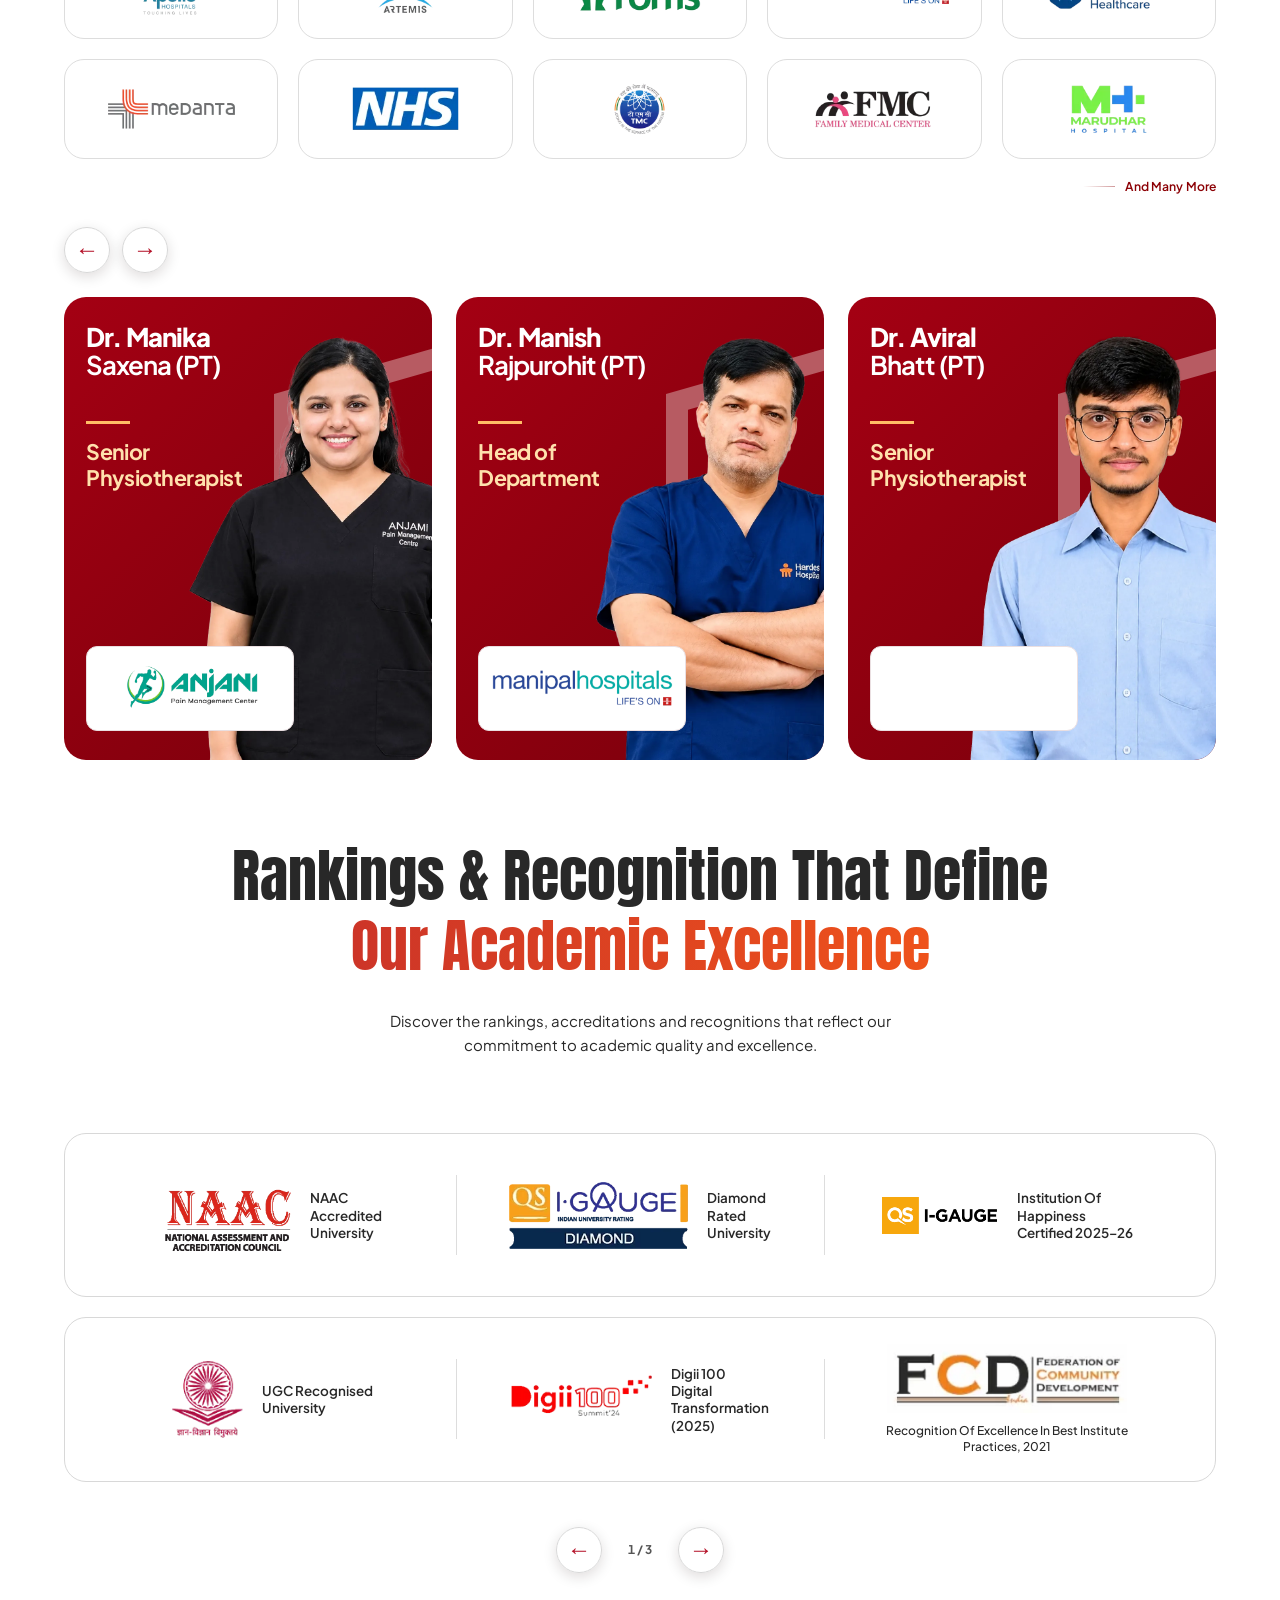
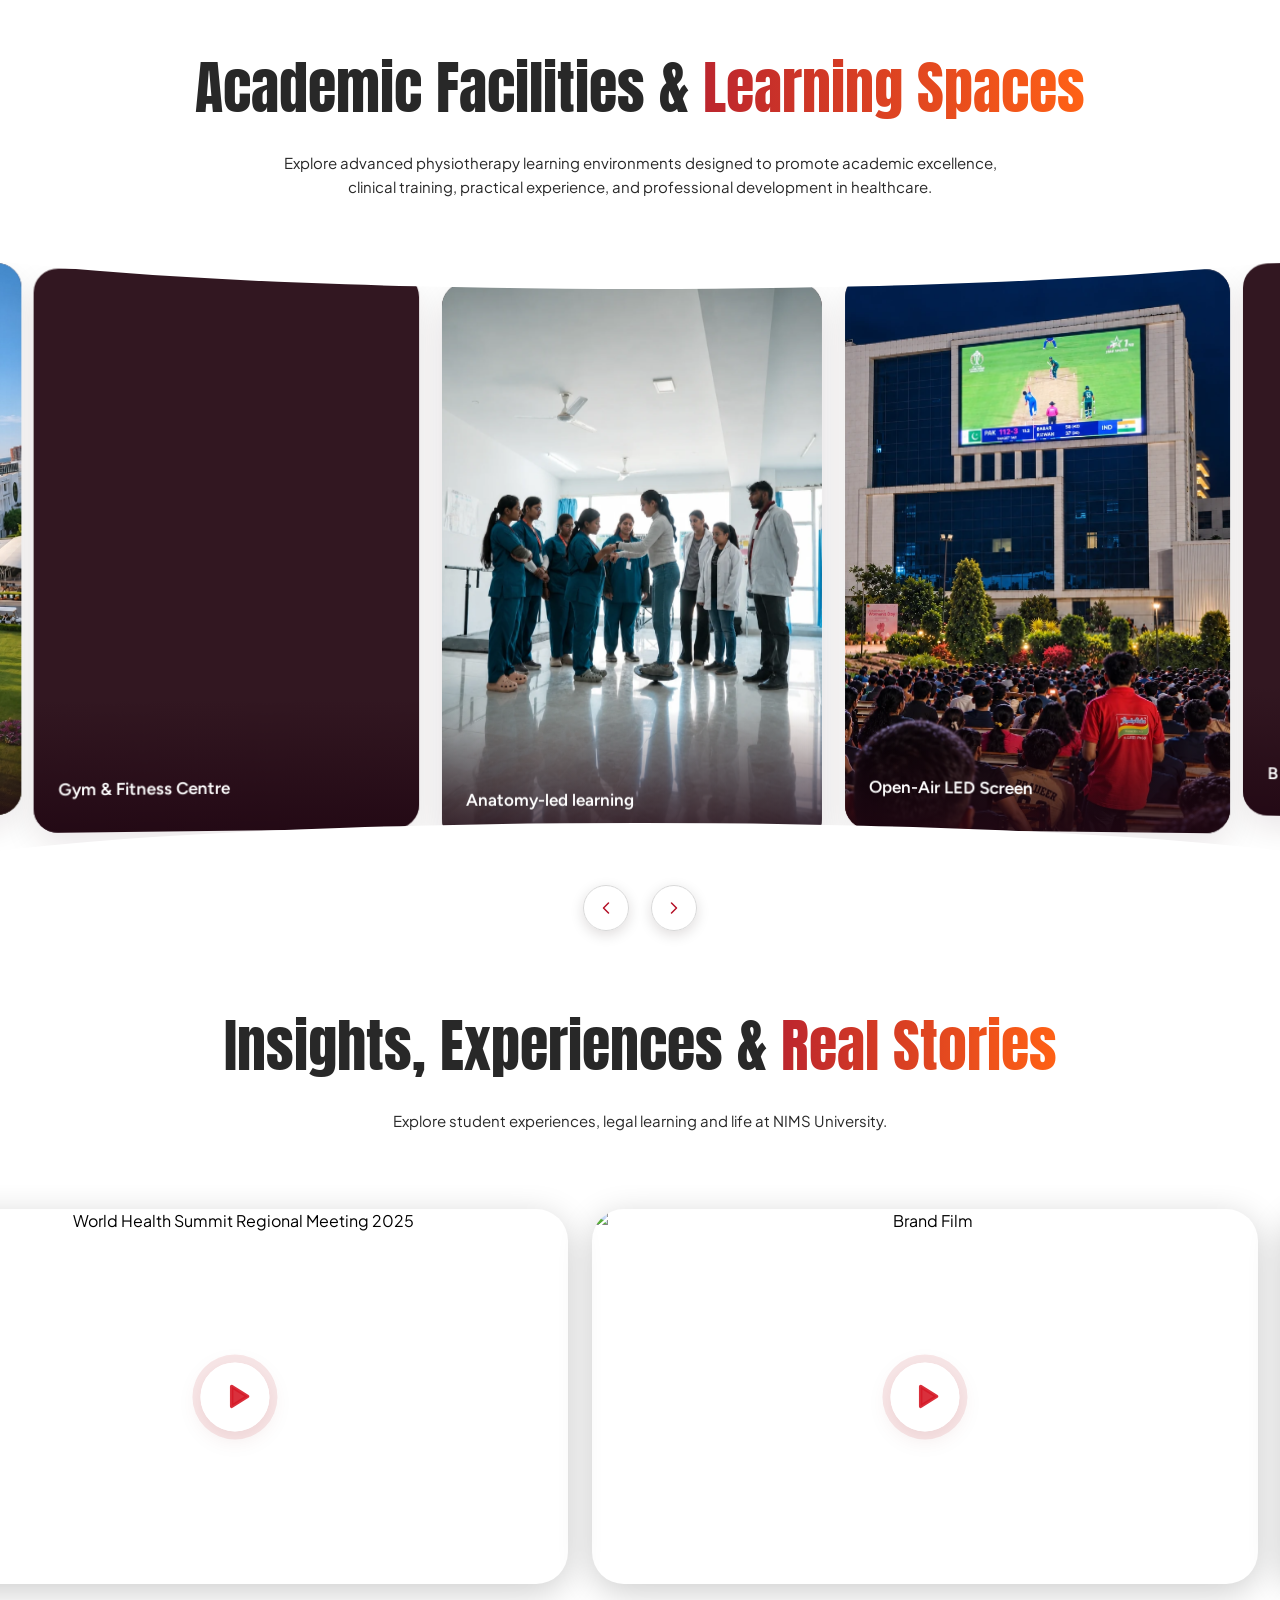
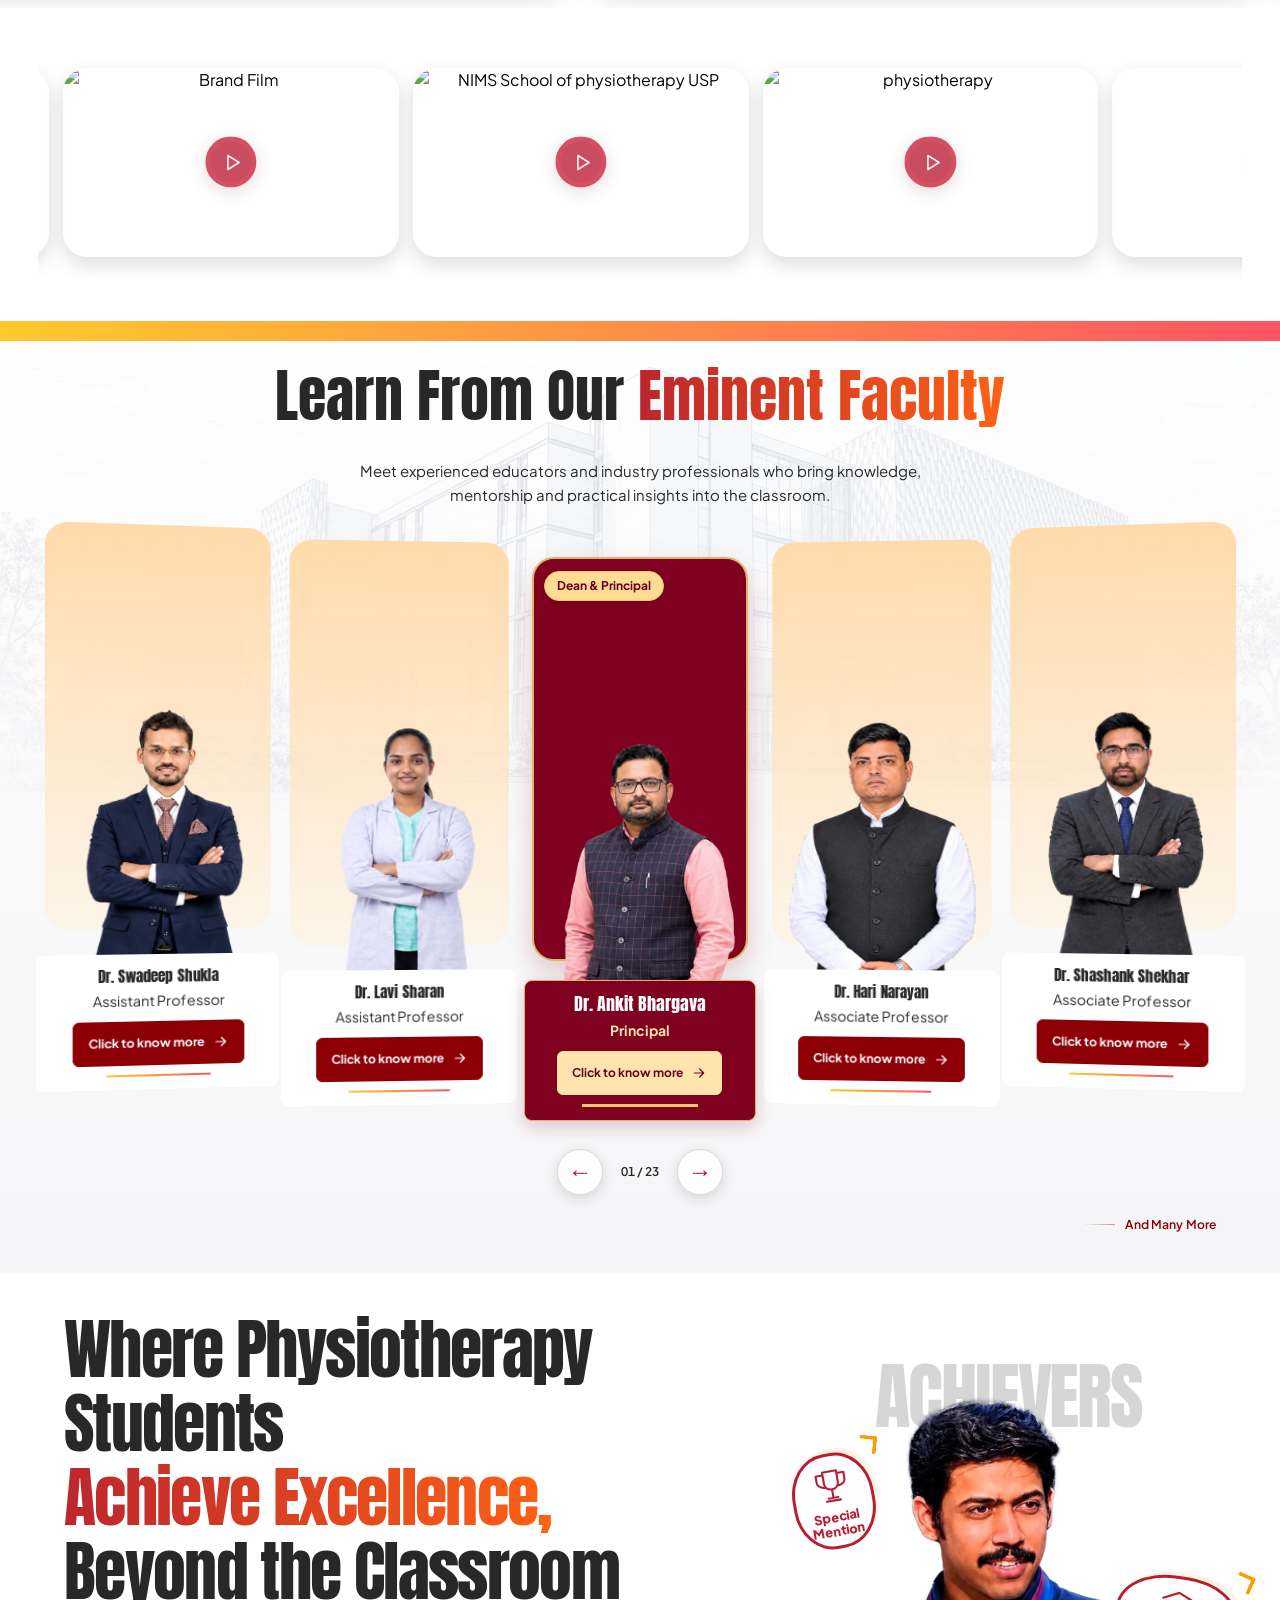
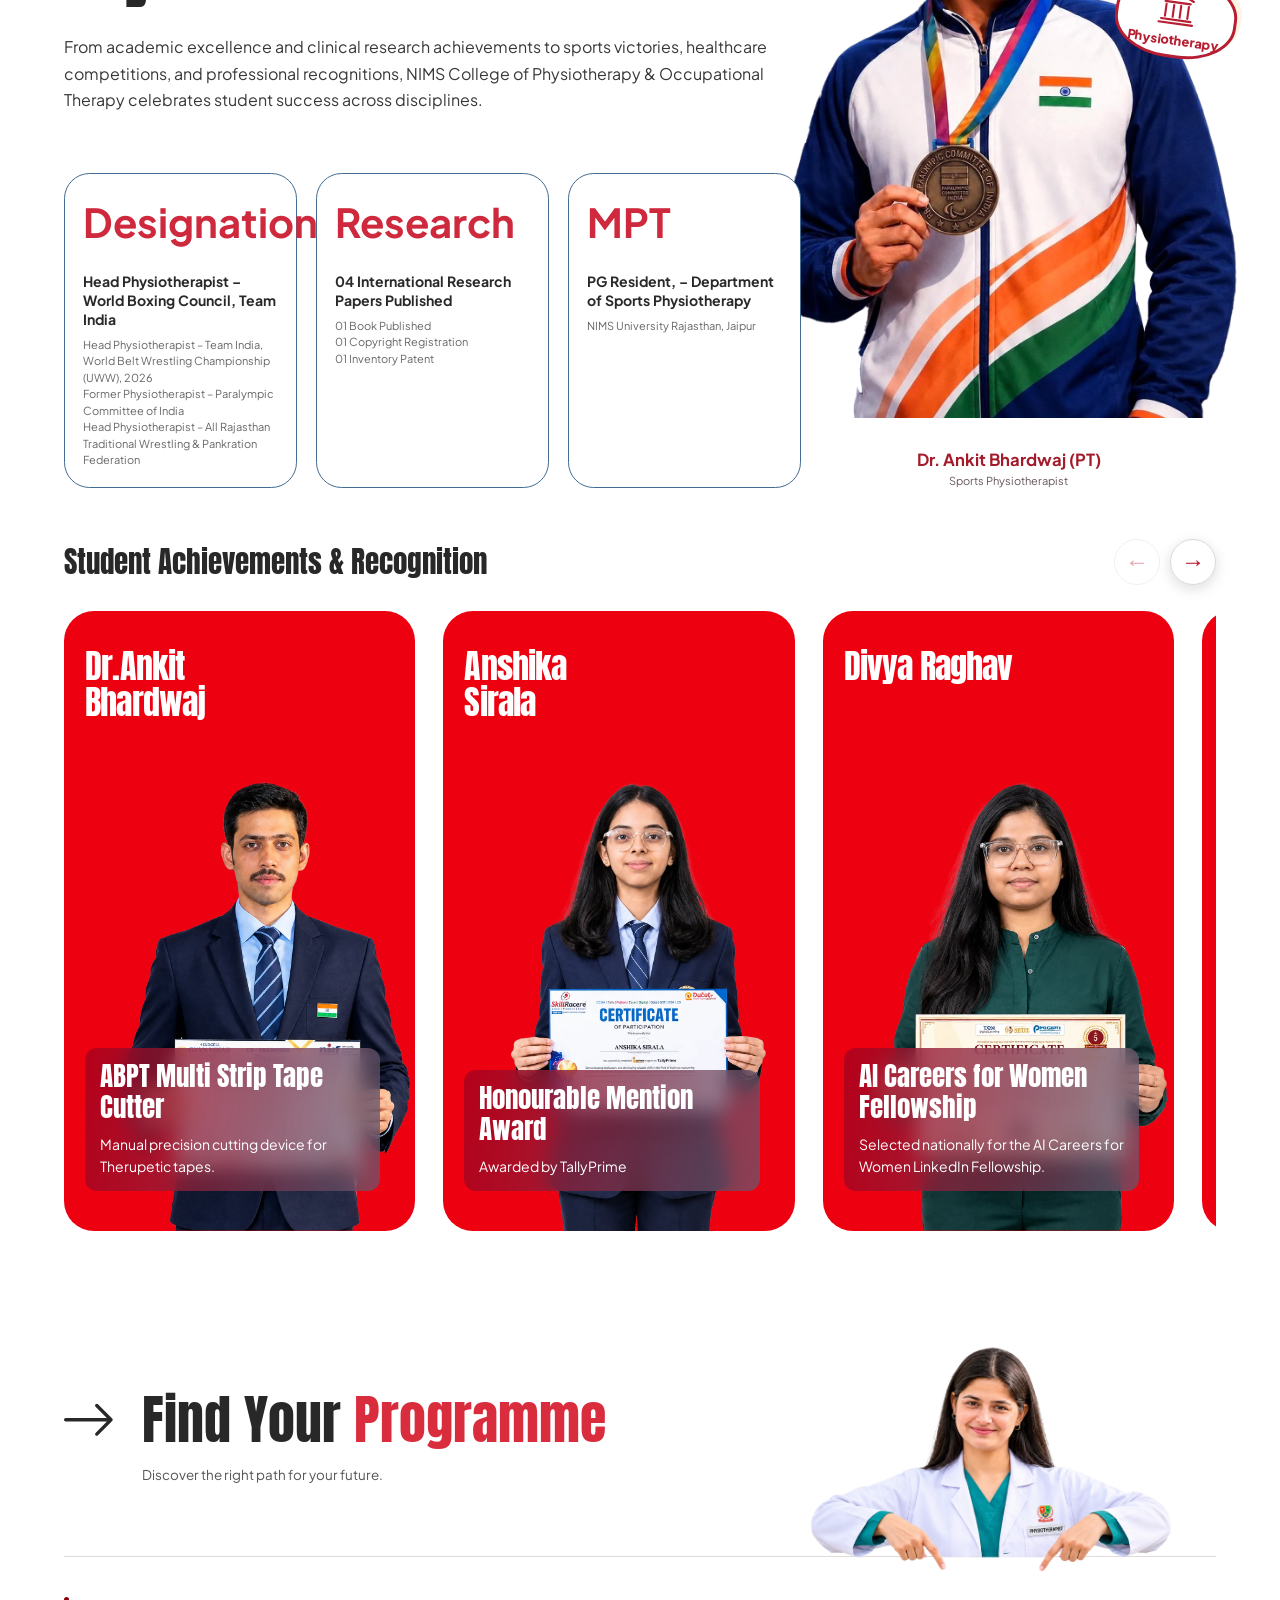
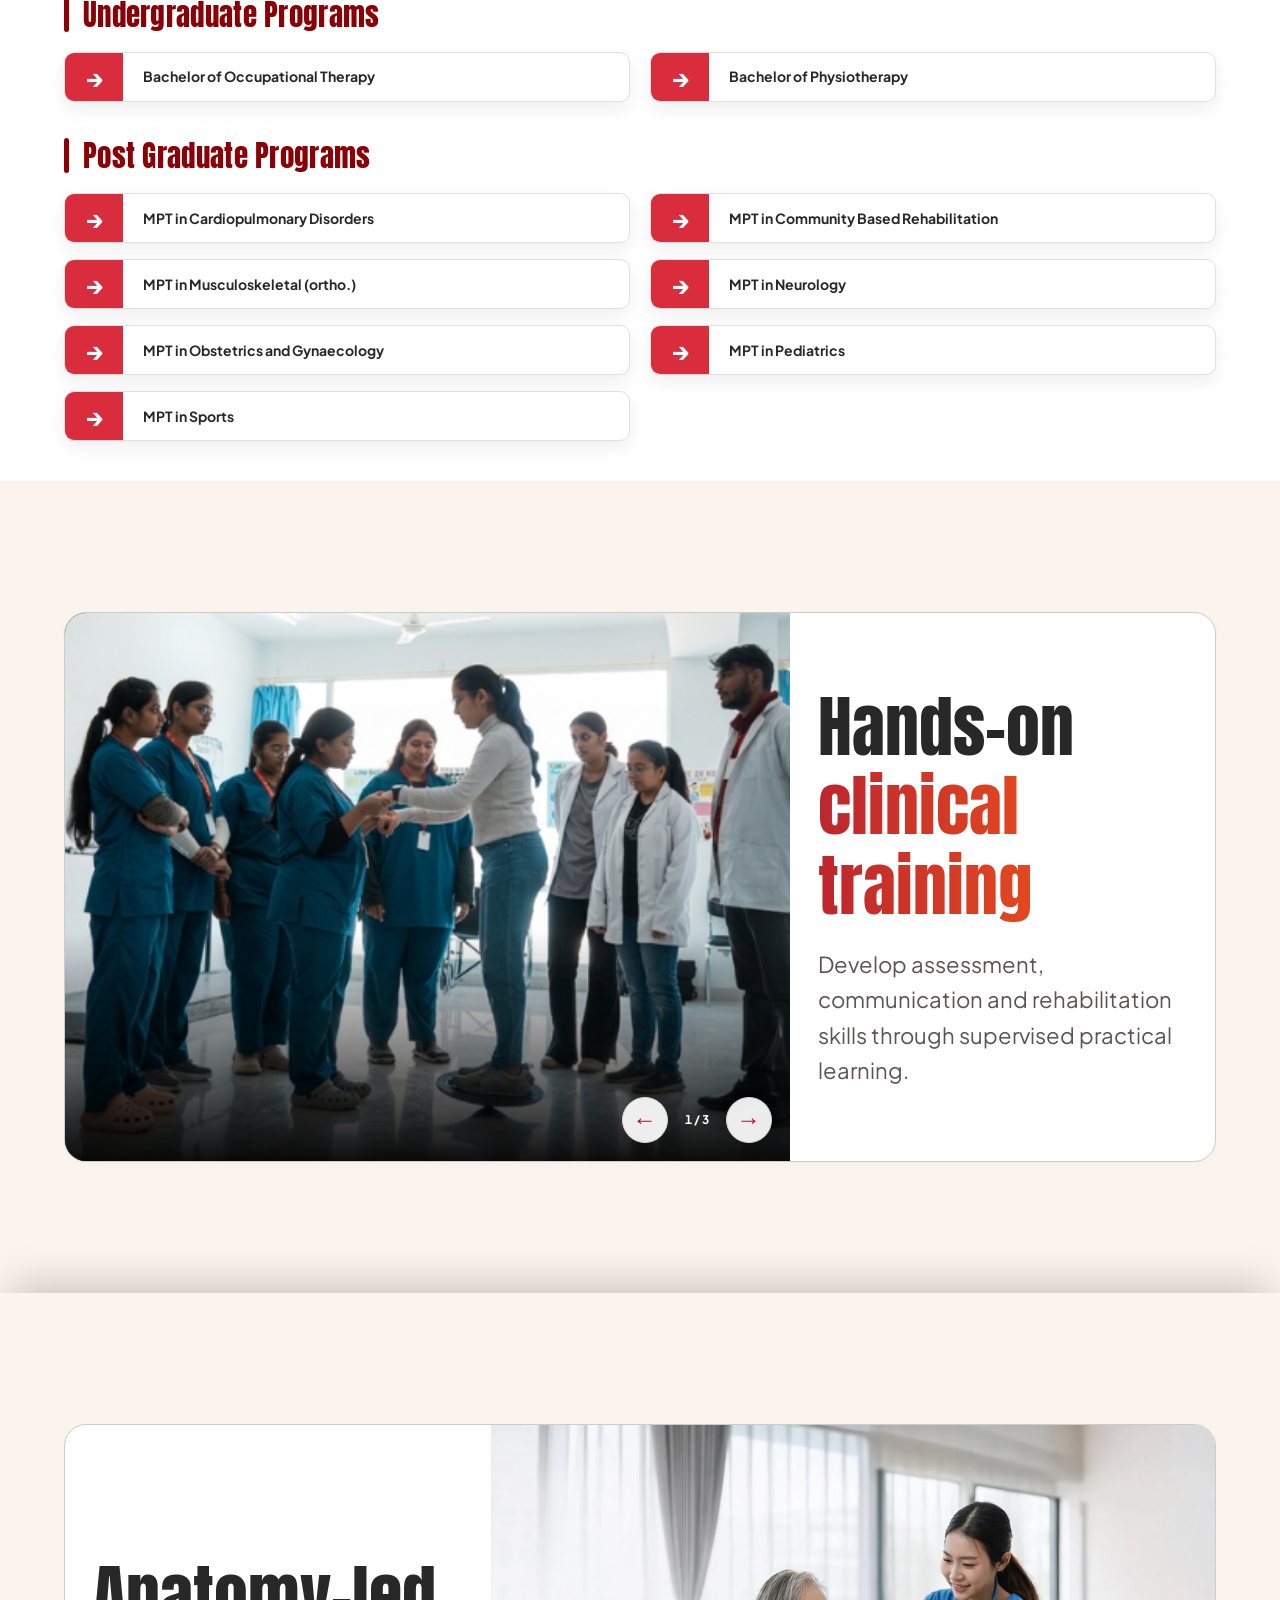
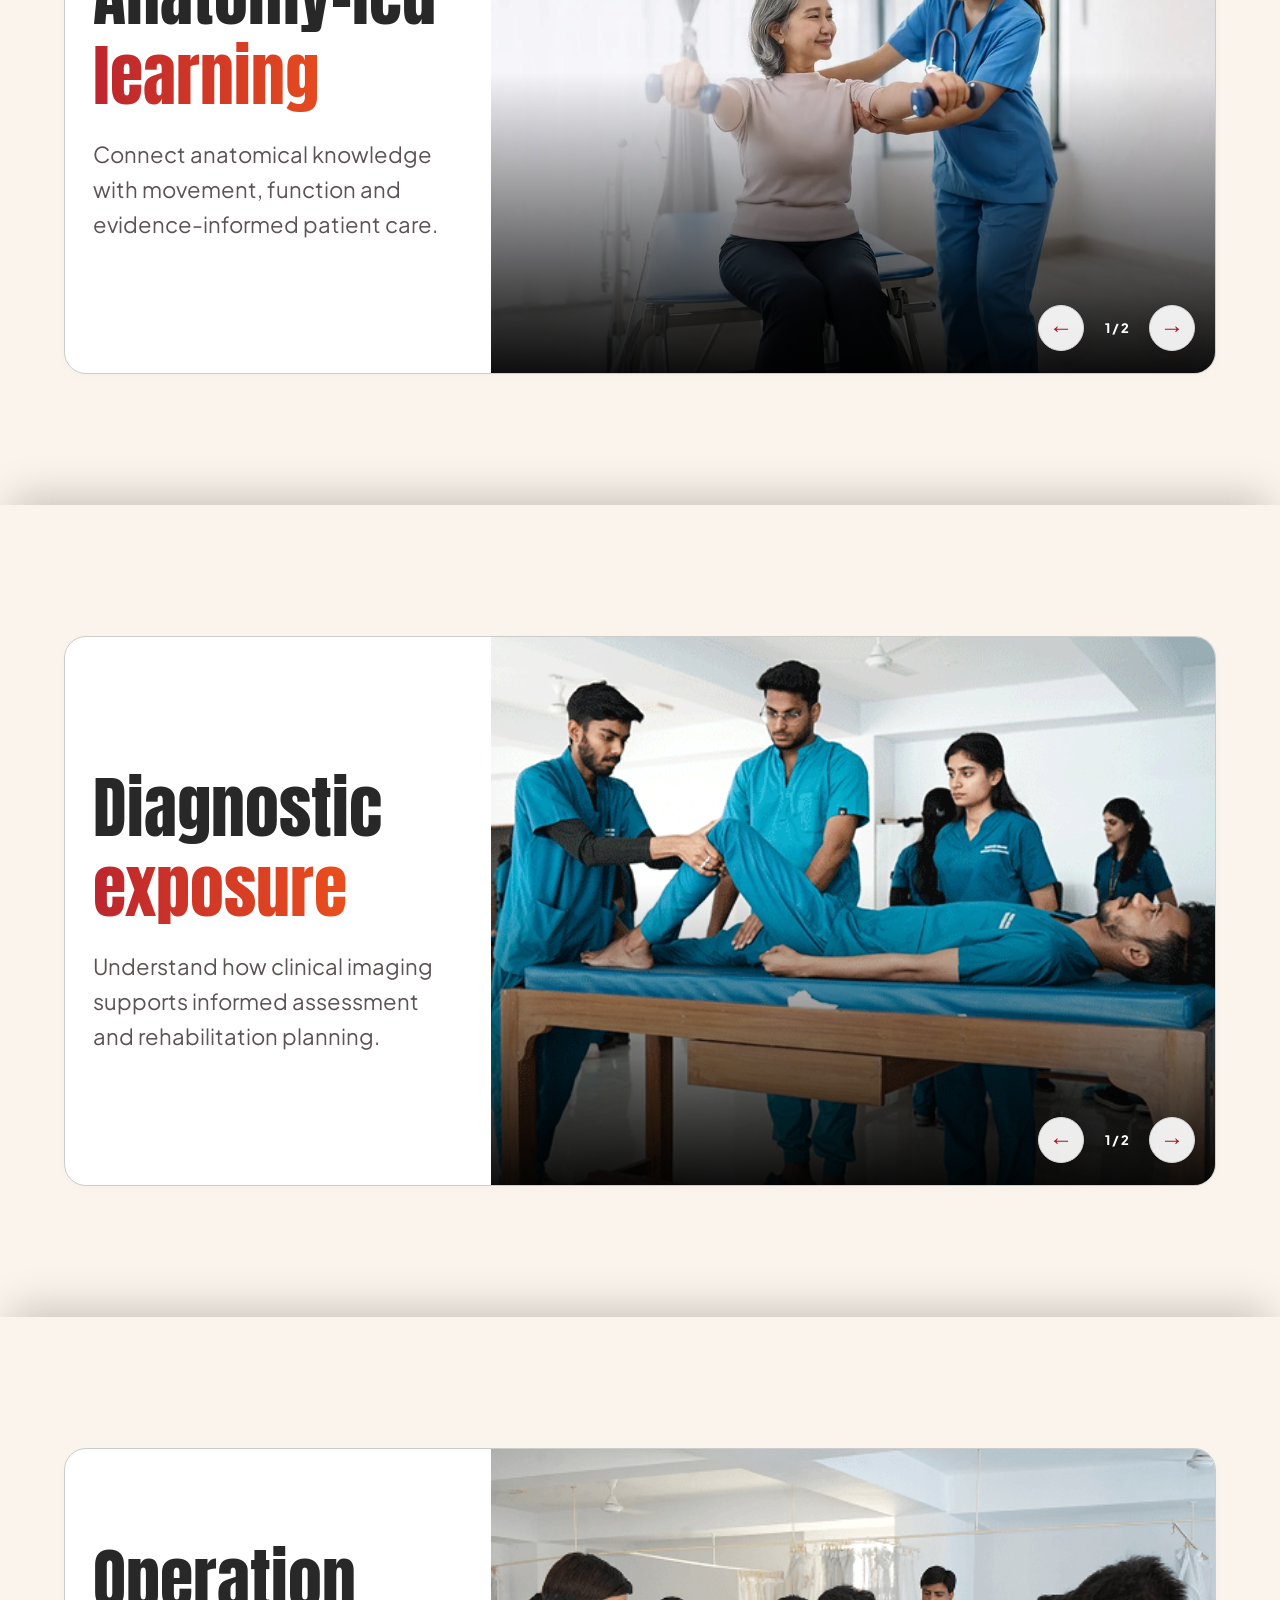
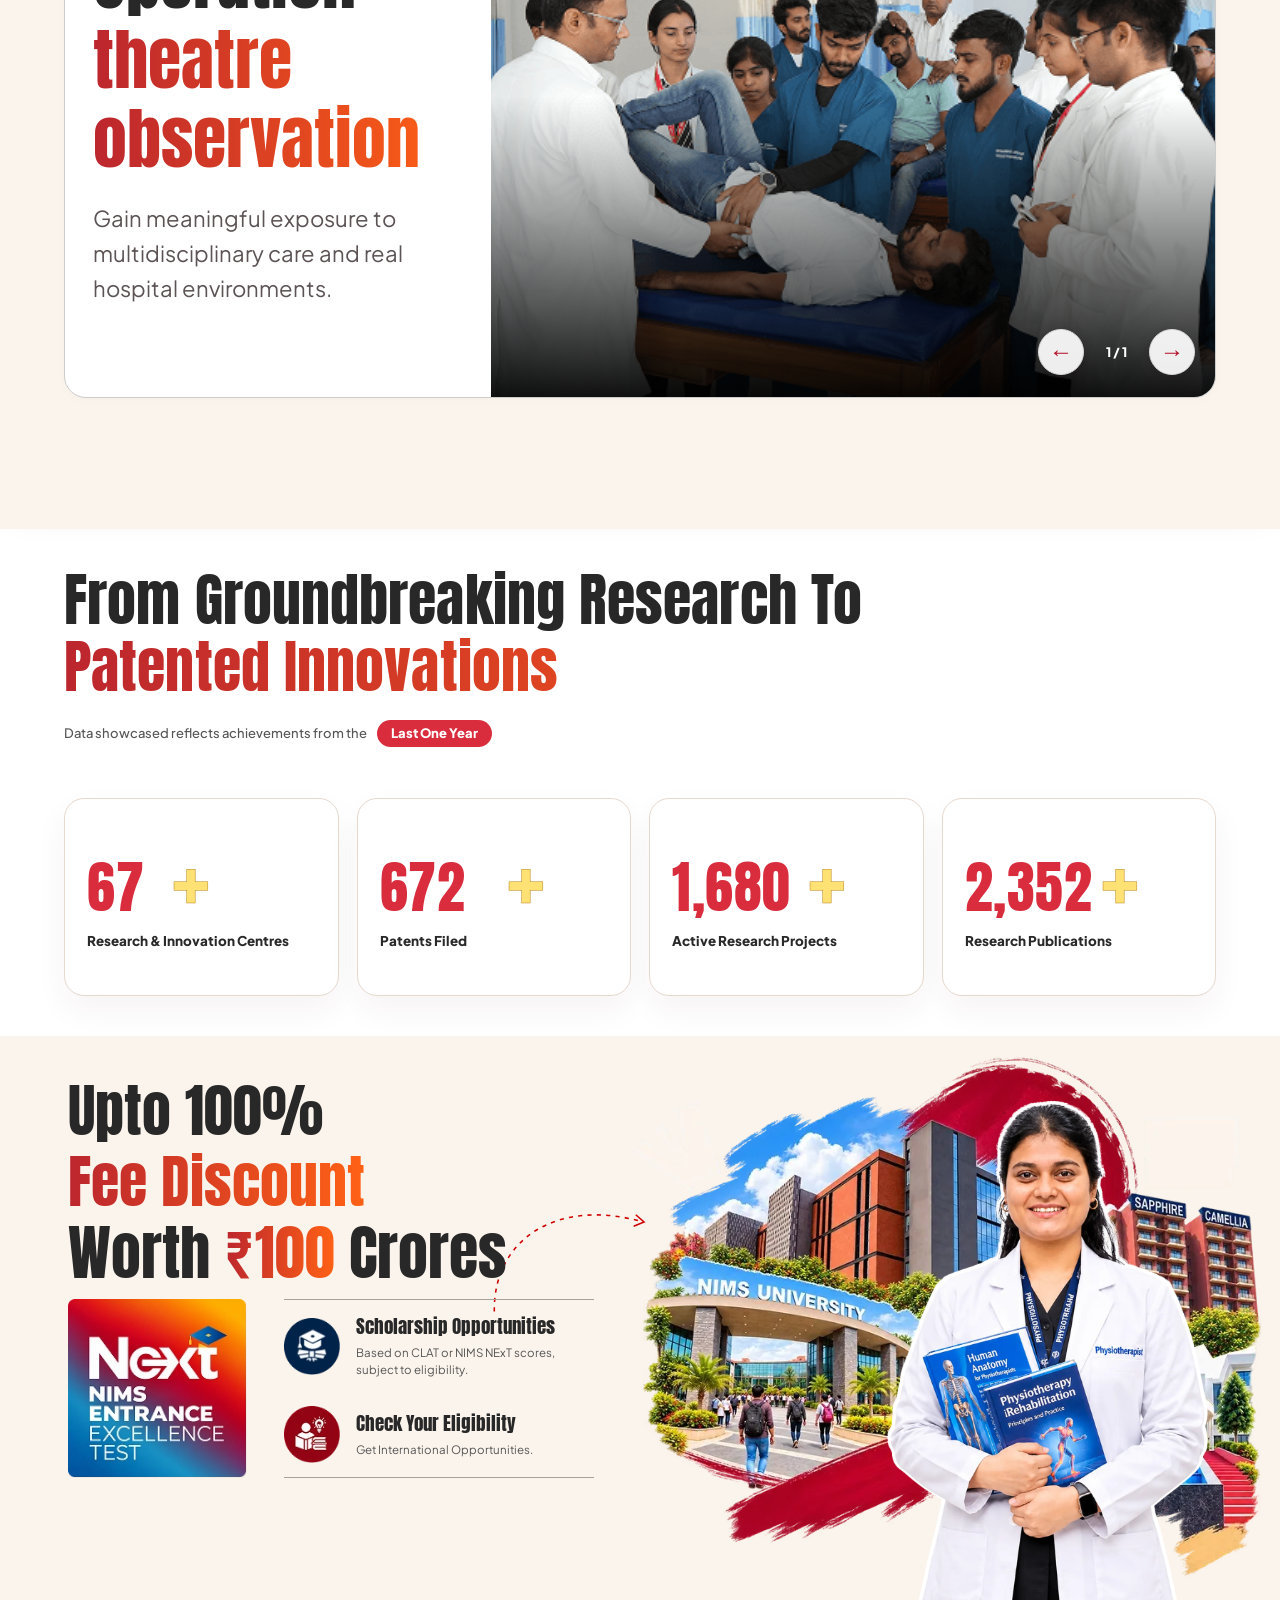
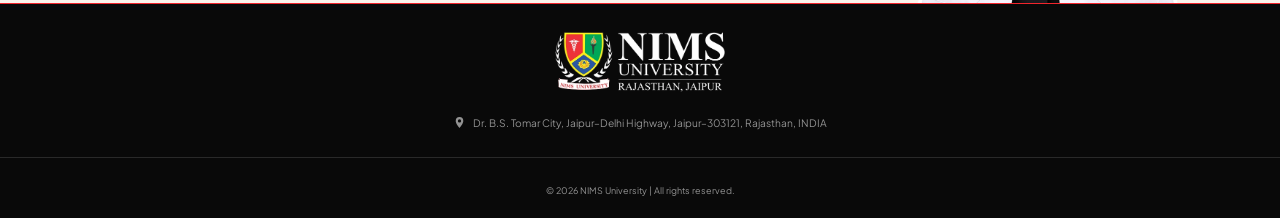
==== commit 5833c50b: "hero section updated" ====
--- a/index.html
+++ b/index.html
@@ -54,14 +54,10 @@
     <div class="hero-backdrop"></div>
     <div class="hero-inner">
      <div class="hero-copy">
-      <!-- <p class="school-name">
-       NIMS SCHOOL OF
-       
-      </p>
-      <h1 id="hero-title">Physiotherapy & Occupational Therapy</h1> -->
-       <h1 id="hero-title"><span class="hero-title-nims">NIMS</span> <span
-                                                 class="hero-title-law">College of Physiotherapy <br>&
-                                                 Occupational Therapy</span></h1>
+      <p class="school-name">NIMS COLLEGE OF</p>
+      <!-- <h1 id="hero-title">Physiotherapy & Occupational Therapy</h1> -->
+       <h1 id="hero-title"><span class="hero-title-nims">Physiotherapy</span> <span
+                                                 class="hero-title-law">& Occupational Therapy</span></h1>
       <p class="admissions-kicker">Build Your Future in Physiotherapy</p>
       <a class="admissions-ribbon" href="#application-form">
        Admissions Open (2027–28)
@@ -452,19 +448,19 @@
                                                         <div class="law-placement-details">
                                                                <h3>Dr. Manika <br> <span>Saxena (PT)</span></h3>
                                                                <hr>
-                                                               <p class="law-placement-role">Physiotherapy</p>
+                                                               <p class="law-placement-role">Senior Physiotherapist</p>
                                                         </div>
 
 
                                                         <div class="law-placement-destination">
-                                                               <div class="law-placement-logos">
+                                                               <div class="law-placement-logos law-placement-organisation">
                                                                       <div
                                                                              class="law-placement-badge law-placement-badge--logo law-placement-badge--rjs">
                                                                              <img alt="Rajasthan High Court emblem" decoding="async" loading="lazy" src="images/dr-manika-saxena-logo.webp">
                                                                       </div>
                                                                </div>
 
-                                                               <p class="law-placement-organisation">Senior Physiotherapist, Anjani Hospitals & Anjani Pain Management, Bengaluru</p>
+                                                               <!-- <p class="law-placement-organisation">, Anjani Hospitals & Anjani Pain Management, Bengaluru</p> -->
                                                         </div>
                                                  </div>
                                                  <img alt="Rashmi Sharma in formal attire" class="placement-card-person"
@@ -478,12 +474,12 @@
                                                         <div class="law-placement-details">
                                                                <h3>Dr. Manish <br> <span>Rajpurohit (PT)</span></h3>
                                                                <hr>
-                                                               <p class="law-placement-role">Physiotherapy</p>
+                                                               <p class="law-placement-role">Head of Department</p>
                                                         </div>
 
 
                                                         <div class="law-placement-destination">
-                                                               <div class="law-placement-logos">
+                                                               <div class="law-placement-logos law-placement-organisation">
                                                                       <div
                                                                              class="law-placement-badge law-placement-badge--logo law-placement-badge--judiciary">
                                                                              <img alt="State Emblem of India"
@@ -492,7 +488,7 @@
                                                                       </div>
                                                                </div>
 
-                                                               <p class="law-placement-organisation">Head of Department, Sony Manipal Hospital, Jaipur</p>
+                                                               <!-- <p class="law-placement-organisation">Head of Department, Sony Manipal Hospital, Jaipur</p> -->
                                                         </div>
                                                  </div>
                                                  <img alt="Shraddha Sharma in formal attire" class="placement-card-person" decoding="async" height="1536" loading="lazy" src="images/dr-manish-rajpurohit.webp"
@@ -505,12 +501,12 @@
                                                         <div class="law-placement-details">
                                                                <h3>Dr. Aviral <br> <span>Bhatt (PT)</span></h3>
                                                                <hr>
-                                                               <p class="law-placement-role">Physiotherapy</p>
+                                                               <p class="law-placement-role">Senior Physiotherapist</p>
                                                         </div>
 
 
                                                         <div class="law-placement-destination">
-                                                               <div class="law-placement-logos">
+                                                               <div class="law-placement-logos law-placement-organisation">
                                                                       <div
                                                                              class="law-placement-badge law-placement-badge--logo law-placement-badge--rjs">
                                                                              <img alt="Rajasthan High Court emblem"
@@ -519,7 +515,7 @@
                                                                       </div>
                                                                </div>
 
-                                                               <p class="law-placement-organisation">Senior Physiotherapist, Aurobindo Hospital, Indore</p>
+                                                               <!-- <p class="law-placement-organisation">Senior Physiotherapist, Aurobindo Hospital, Indore</p> -->
                                                         </div>
                                                  </div>
                                                  <img alt="Parul Jain in formal attire" class="placement-card-person"
@@ -533,12 +529,12 @@
                                                         <div class="law-placement-details">
                                                                <h3>Dr. Vaibhav <br> <span>Patel (PT)</span></h3>
                                                                <hr>
-                                                               <p class="law-placement-role">Physiotherapy</p>
+                                                               <p class="law-placement-role">Assistant Professor</p>
                                                         </div>
 
 
                                                         <div class="law-placement-destination">
-                                                               <div class="law-placement-logos">
+                                                               <div class="law-placement-logos law-placement-organisation">
                                                                       <div
                                                                              class="law-placement-badge law-placement-badge--logo law-placement-badge--academy">
                                                                              <img alt="Gujarat State Judicial Academy logo"
@@ -547,14 +543,14 @@
                                                                       </div>
                                                                </div>
 
-                                                               <p class="law-placement-organisation">Assistant Professor, Lovely Professional University, Punjab</p>
+                                                               <!-- <p class="law-placement-organisation">Assistant Professor, Lovely Professional University, Punjab</p> -->
                                                         </div>
                                                  </div>
                                                  <img alt="Kavita Gehlot, Civil Judge" class="placement-card-person"
                                                         decoding="async" height="1536" loading="lazy"
                                                         src="images/dr-vaibhav-patel.webp" width="1024">
                                           </article>
-                                          <article aria-label="5 of 19: Arpit Tyagi"
+                                          <!-- <article aria-label="5 of 19: Arpit Tyagi"
                                                  class="placement-card law-placement-card" data-student="arpit-tyagi"
                                                  role="group">
                                                  <div class="placement-copy">
@@ -581,7 +577,7 @@
                                                  <img alt="Arpit Tyagi, Civil Judge" class="placement-card-person"
                                                         decoding="async" height="1536" loading="lazy"
                                                         src="images/dr-arunima.webp" width="1024">
-                                          </article>
+                                          </article> -->
                                           <!-- <article aria-label="6 of 19: Sudha Sharma"
                                                  class="placement-card law-placement-card" data-student="sudha-sharma"
                                                  role="group">
@@ -2656,18 +2652,27 @@
                                                  success across disciplines.</p>
                                    </header>
                                    <div aria-label="Student achievement highlights" class="law-achievements-stats">
-                                          <article><strong>Top 5</strong>
-                                                 <h3>All India Institute of Medical Sciences</h3>
-                                                 <p>New Delhi</p>
-                                          </article>
-                                          <article><strong>Research</strong>
-                                                 <h3>Best Researcher Awards</h3>
-                                                 <p>At both Medicaps University and World Health Summit Academic Alliance</p>
-                                          </article>
-                                          <article><strong>National</strong>
-                                                 <h3>Fellowship Selection</h3>
-                                                 <p>Bhupesh Kumar and Vijay Nagar · AI Careers for Healthcare · LinkedIn</p>
-                                          </article>
+                                          <article>
+    <strong>Designation</strong>
+    <h3>Head Physiotherapist – World Boxing Council, Team India</h3>
+    <p>Head Physiotherapist – Team India, World Belt Wrestling Championship (UWW), 2026</p>
+    <p>Former Physiotherapist – Paralympic Committee of India</p>
+    <p>Head Physiotherapist – All Rajasthan Traditional Wrestling & Pankration Federation</p>
+</article>
+
+<article>
+    <strong>Research</strong>
+    <h3>04 International Research Papers Published</h3>
+    <p>01 Book Published</p>
+    <p>01 Copyright Registration</p>
+    <p>01 Inventory Patent</p>
+</article>
+
+<article>
+    <strong>MPT</strong>
+    <h3>PG Resident, – Department of Sports Physiotherapy</h3>
+    <p>NIMS University Rajasthan, Jaipur</p>
+</article>
                                    </div>
                                    <figure class="law-achievements-hero">
                                           <span aria-hidden="true" class="law-achievements-hero-title">ACHIEVERS</span>
@@ -2687,8 +2692,8 @@
                                                  </svg>Physiotherapy</span>
                                           <img alt="Nitya Singh holding her Special Mention award and certificate"
                                                  class="law-achievements-hero-image" decoding="async" loading="lazy"
-                                                 src="images/pooja.webp" width="1024" height="1536">
-                                          <figcaption><strong>Shubham Mishra</strong><span>Special Mention Award</span>
+                                                 src="images/dr-ankit-physiotherapy.webp" width="1024" height="1536">
+                                          <figcaption><strong>Dr. Ankit Bhardwaj (PT)</strong><span>Sports Physiotherapist</span>
                                           </figcaption>
                                    </figure>
                             </div>
@@ -2719,8 +2724,8 @@
                                                  <!-- <span>Parliamentary Honour</span> -->
                                           </header>
                                           <div class="law-achievement-card-copy " style="margin-top: 80%;">
-                                                 <strong class="law-achievement-award ">Special Mention Award</strong>
-                                                 <p>Appointed as head physio for team India world boxing council Amature Myuathai</p>
+                                                 <strong class="law-achievement-award ">ABPT Multi Strip Tape Cutter</strong>
+                                                 <p>Manual precision cutting device for Therupetic tapes.</p>
                                           </div>
                                          
                                    </article>
@@ -2773,7 +2778,7 @@
                                                         width="1024" height="1536">
                                           </div>
                                           <header class="law-achievement-card-heading">
-                                                 <h4>Mayank Bora Achievemnet</h4>
+                                                 <h4>Mayank Bora</h4>
                                                  <!-- <span>National Recognition</span> -->
                                           </header>
                                           <div class="law-achievement-card-copy">
@@ -3594,7 +3599,7 @@
     </div>
    </section> -->
               <!-- Admissions Banner -->
-              <section aria-labelledby="admissions-banner-title" class="admissions-banner" id="admissions-banner">
+              <!-- <section aria-labelledby="admissions-banner-title" class="admissions-banner" id="admissions-banner">
                      <div class="admissions-banner-scene">
                             <img alt="NIMS University entrance plaza" class="admissions-banner-campus" decoding="async"
                                    height="916" loading="lazy" src="images/admissions-campus-entrance.webp"
@@ -3621,7 +3626,7 @@
                                    </span>
                             </a>
                      </div>
-              </section>
+              </section> -->
 
               <!-- End Admissions Banner -->
 
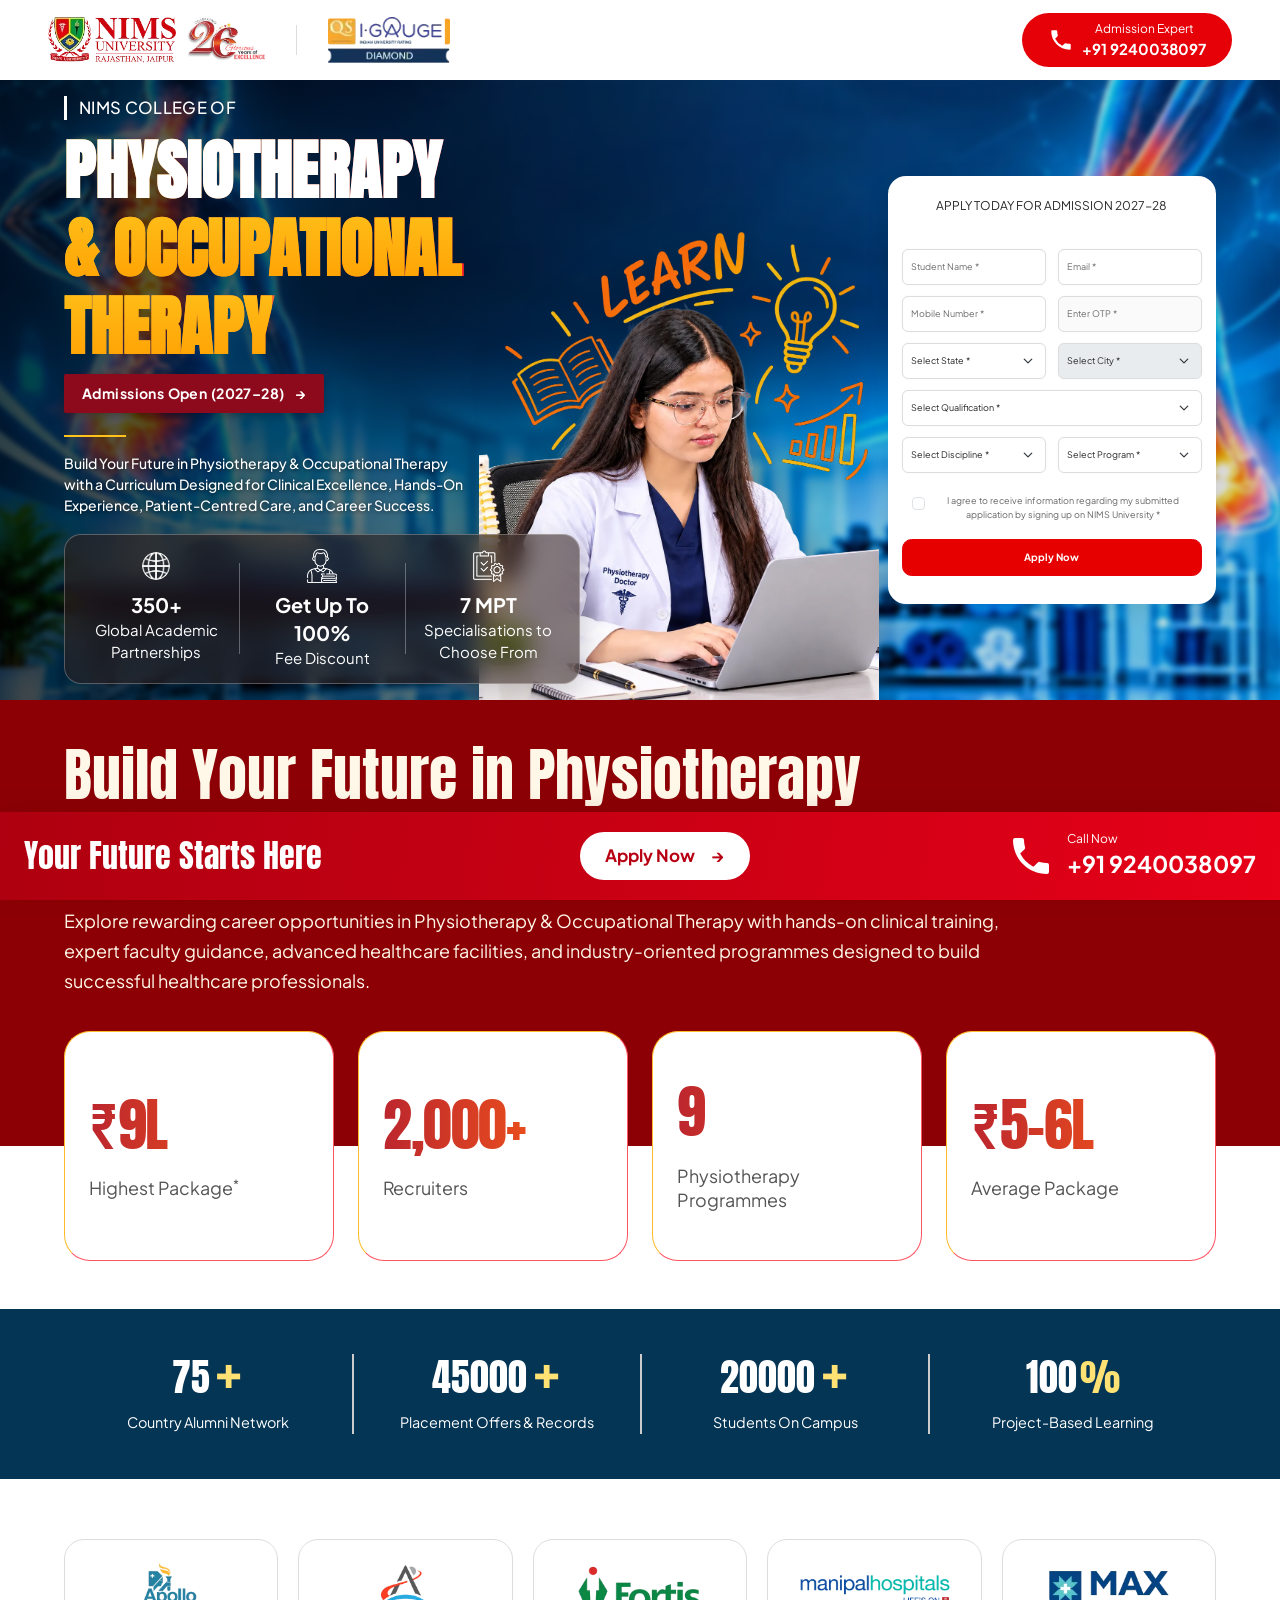
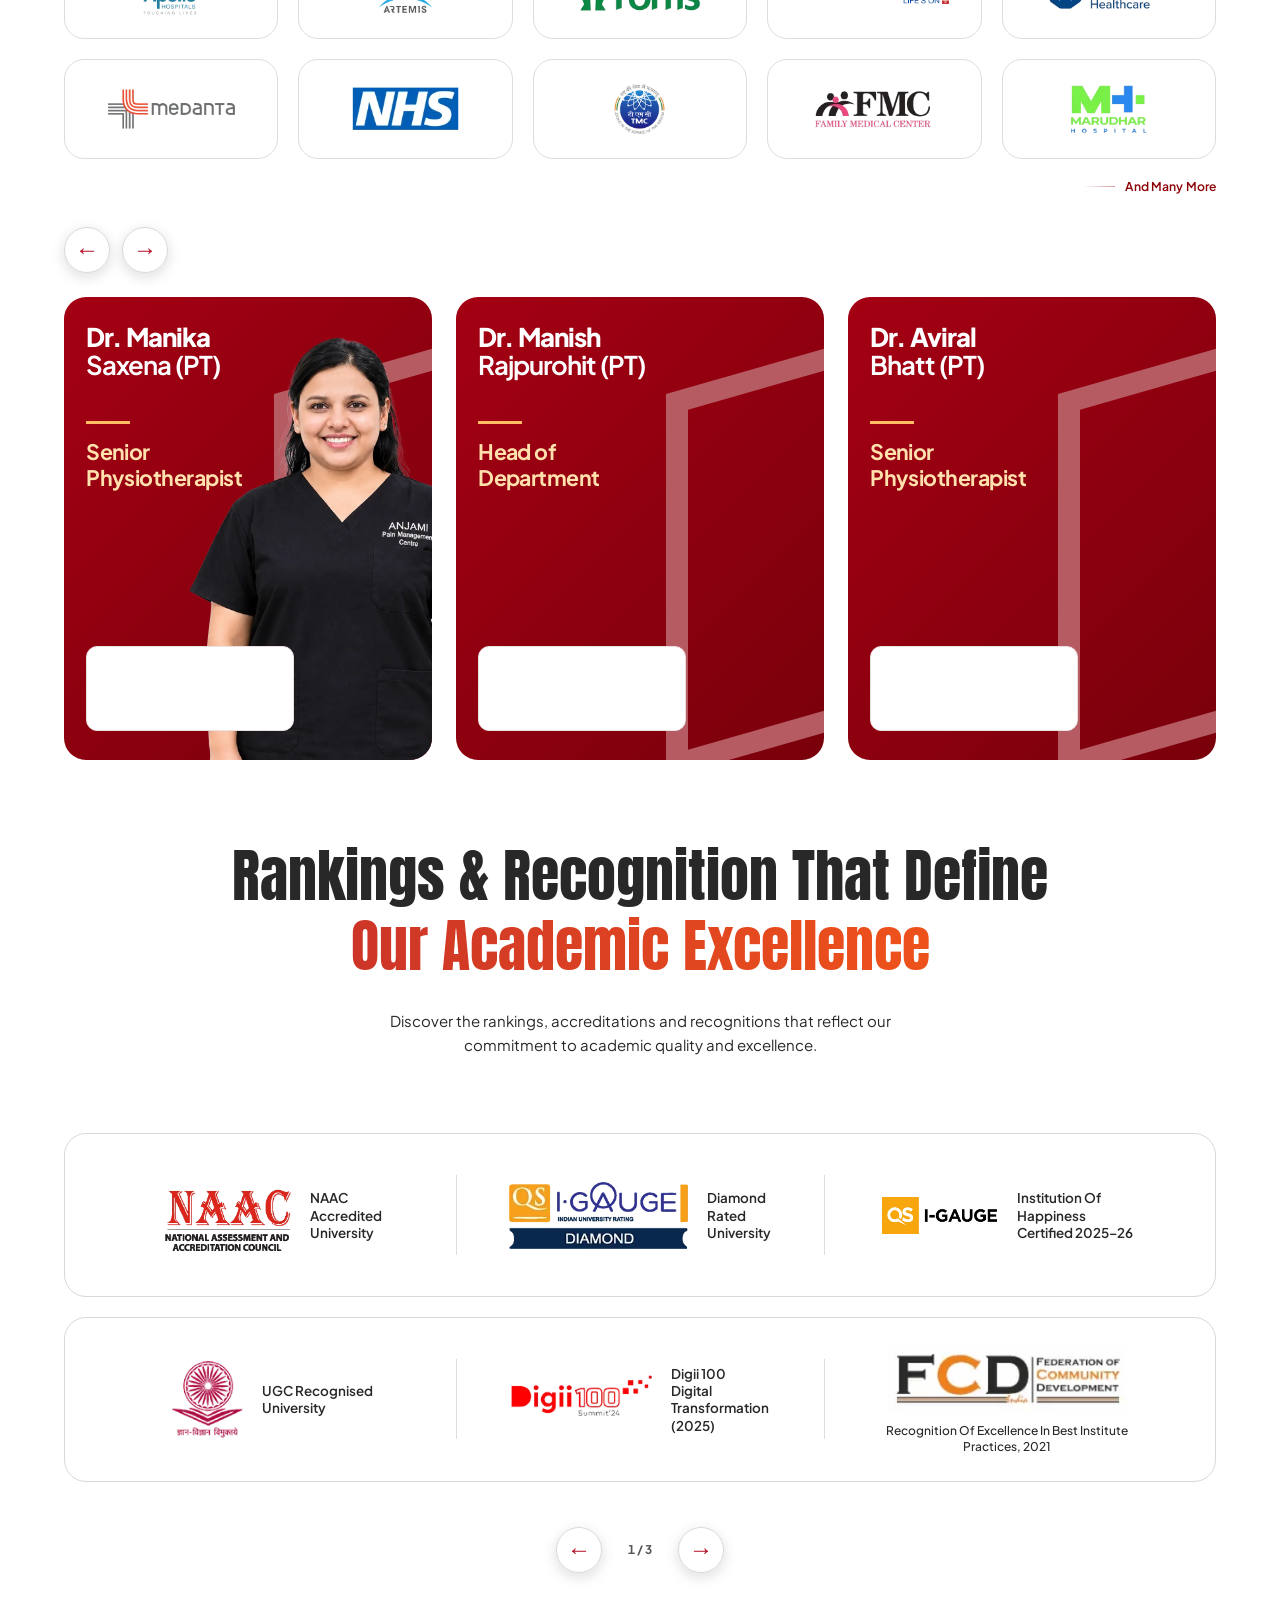
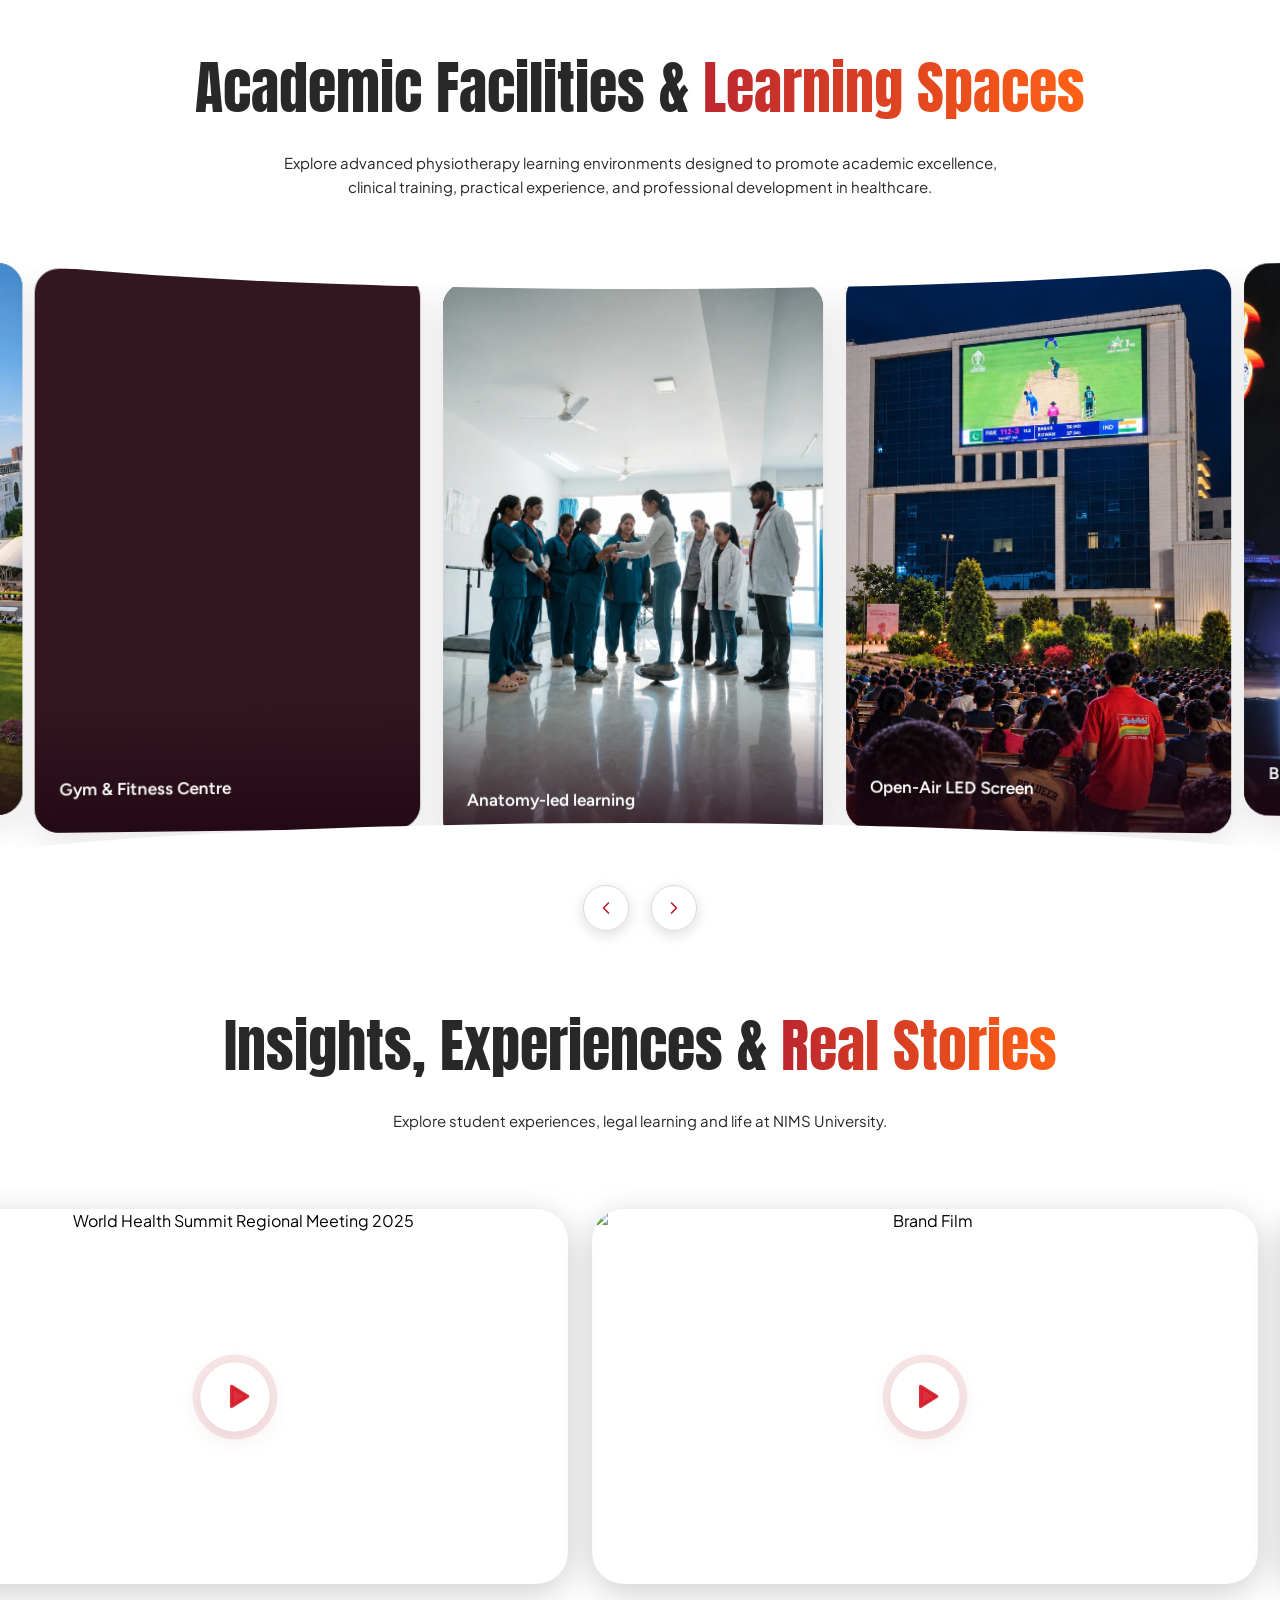
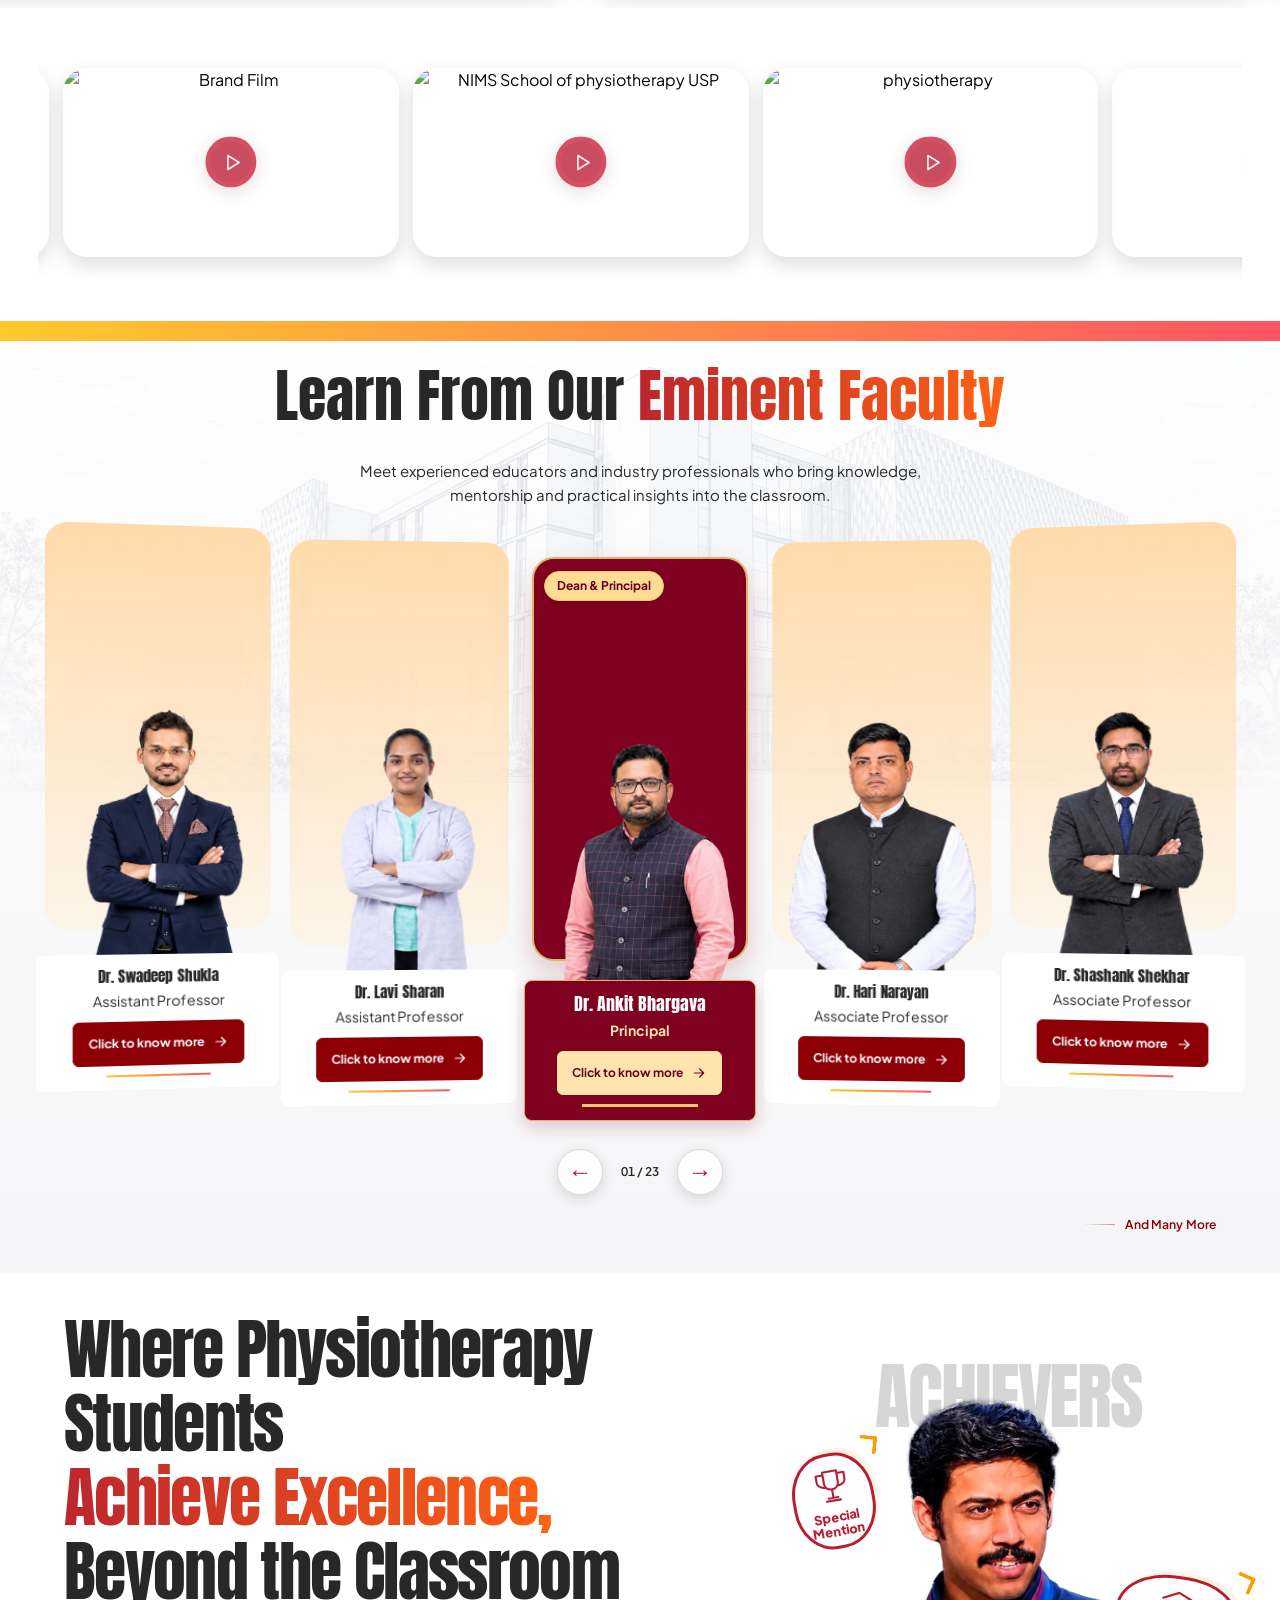
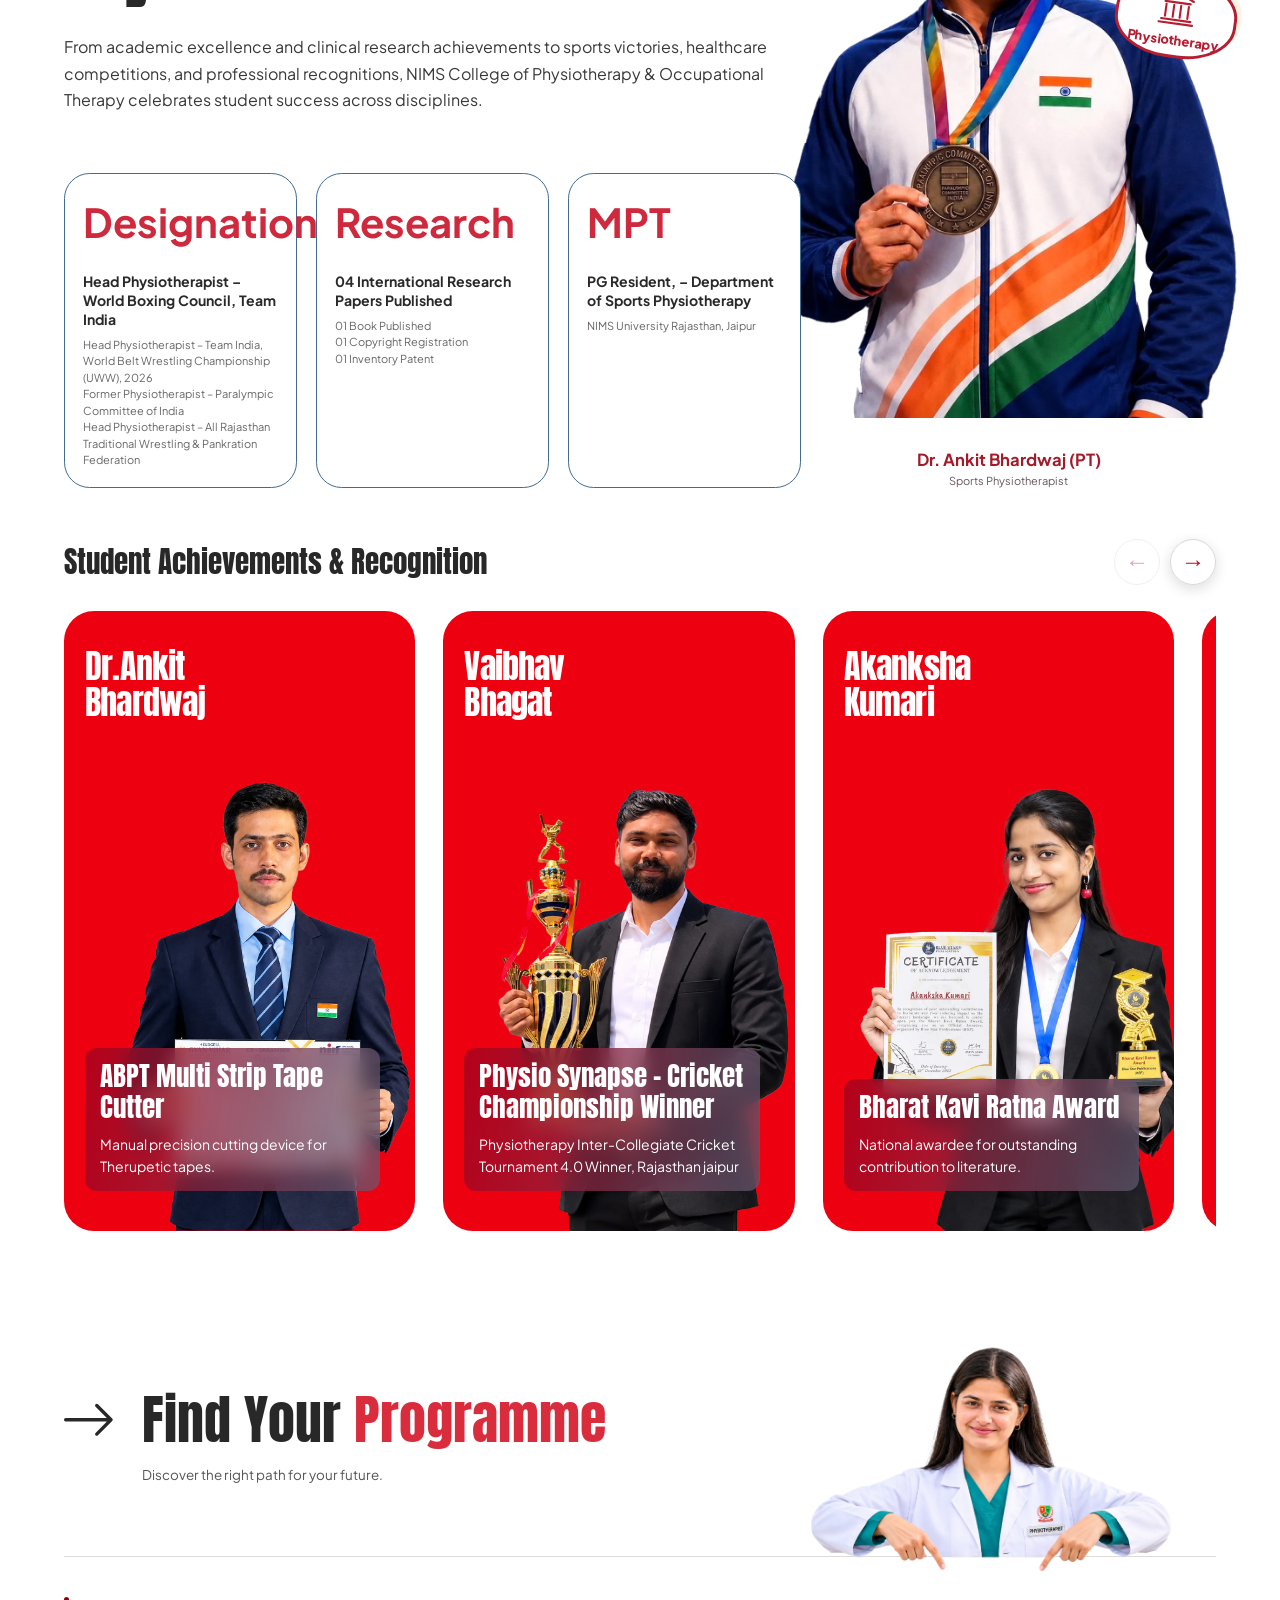
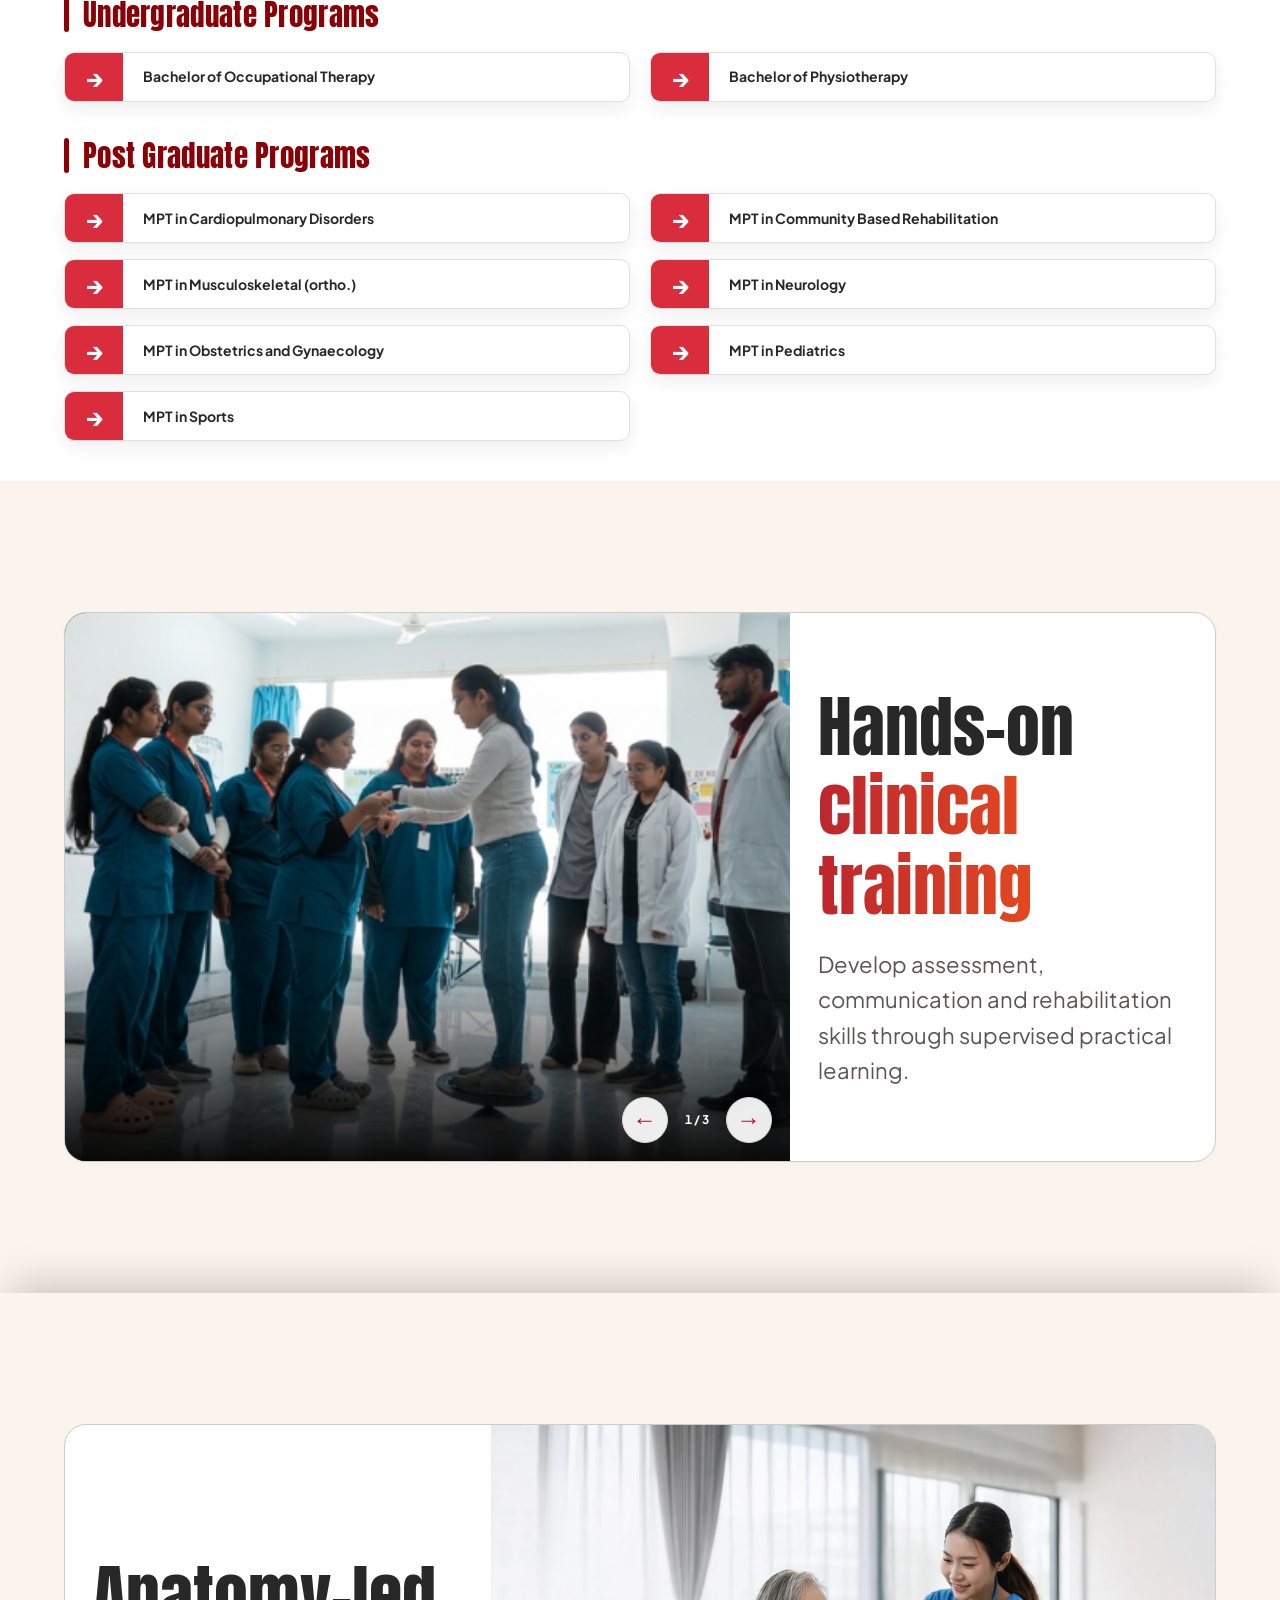
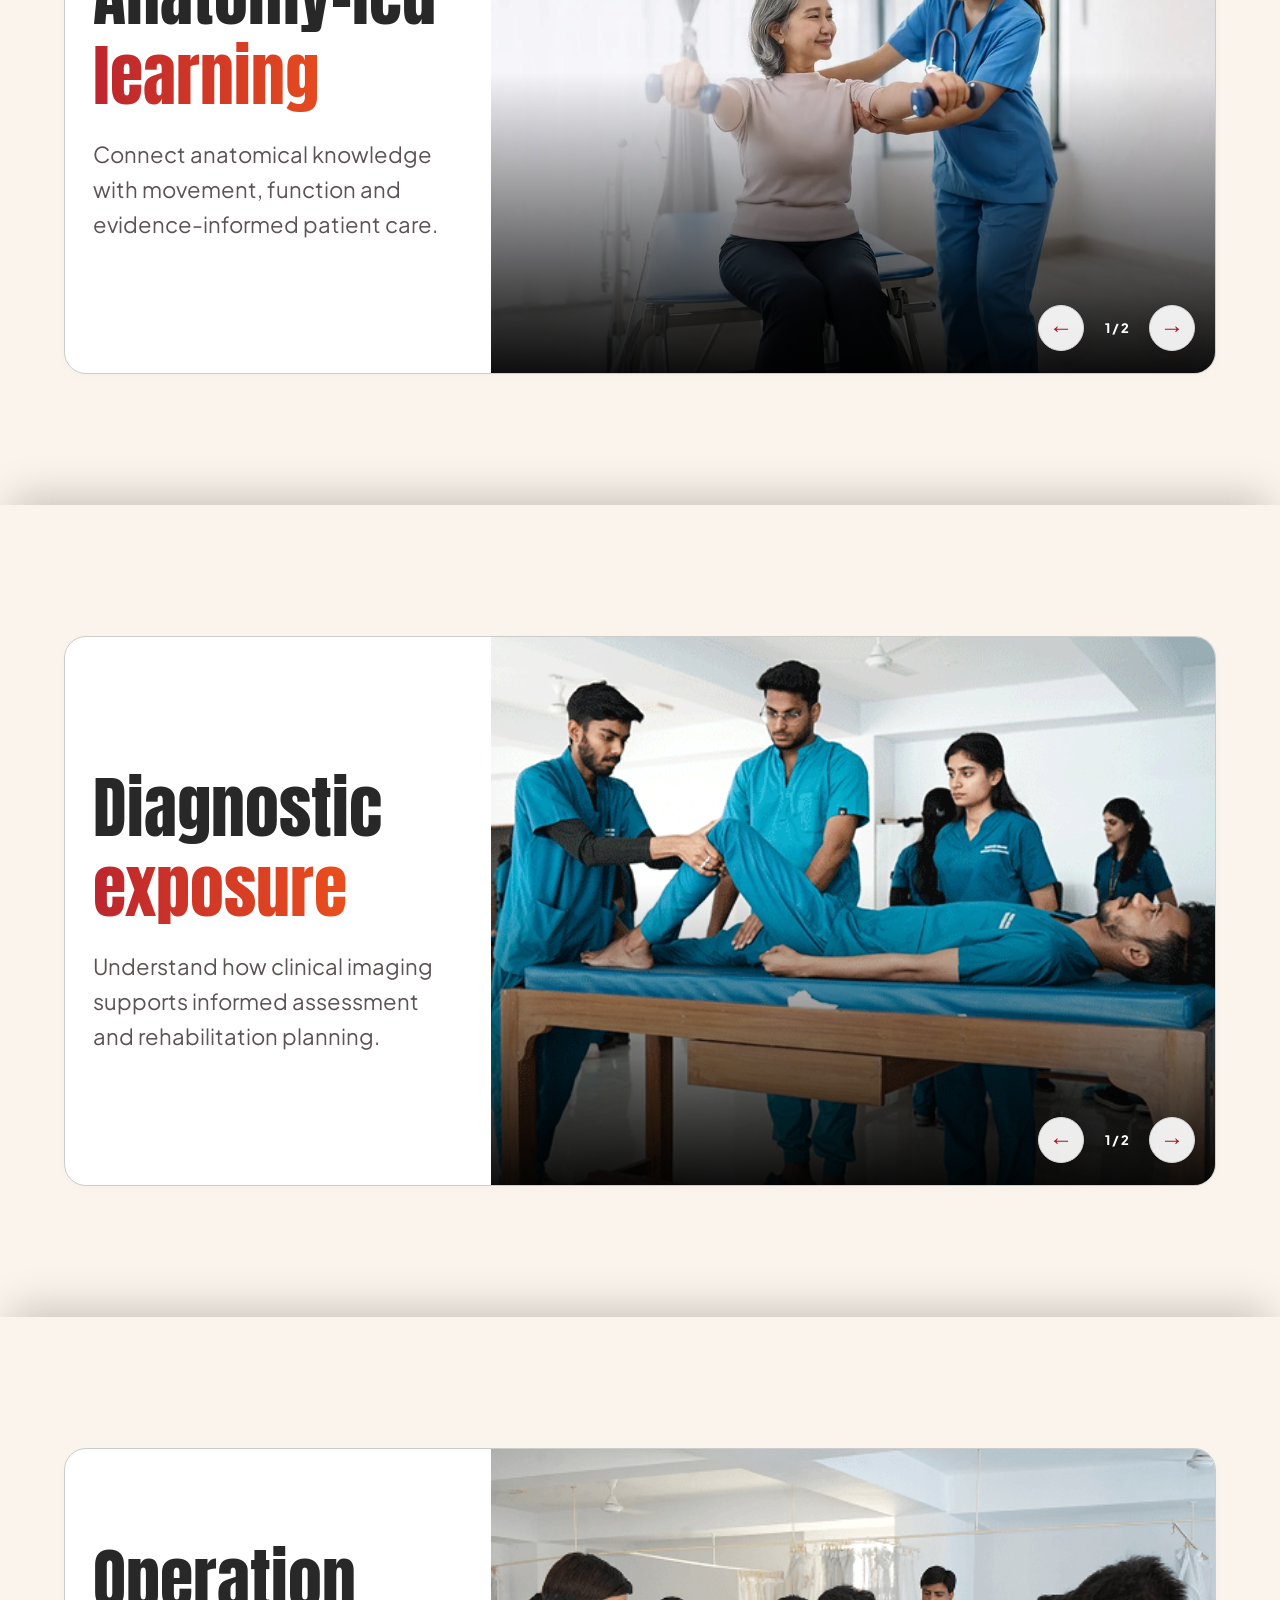
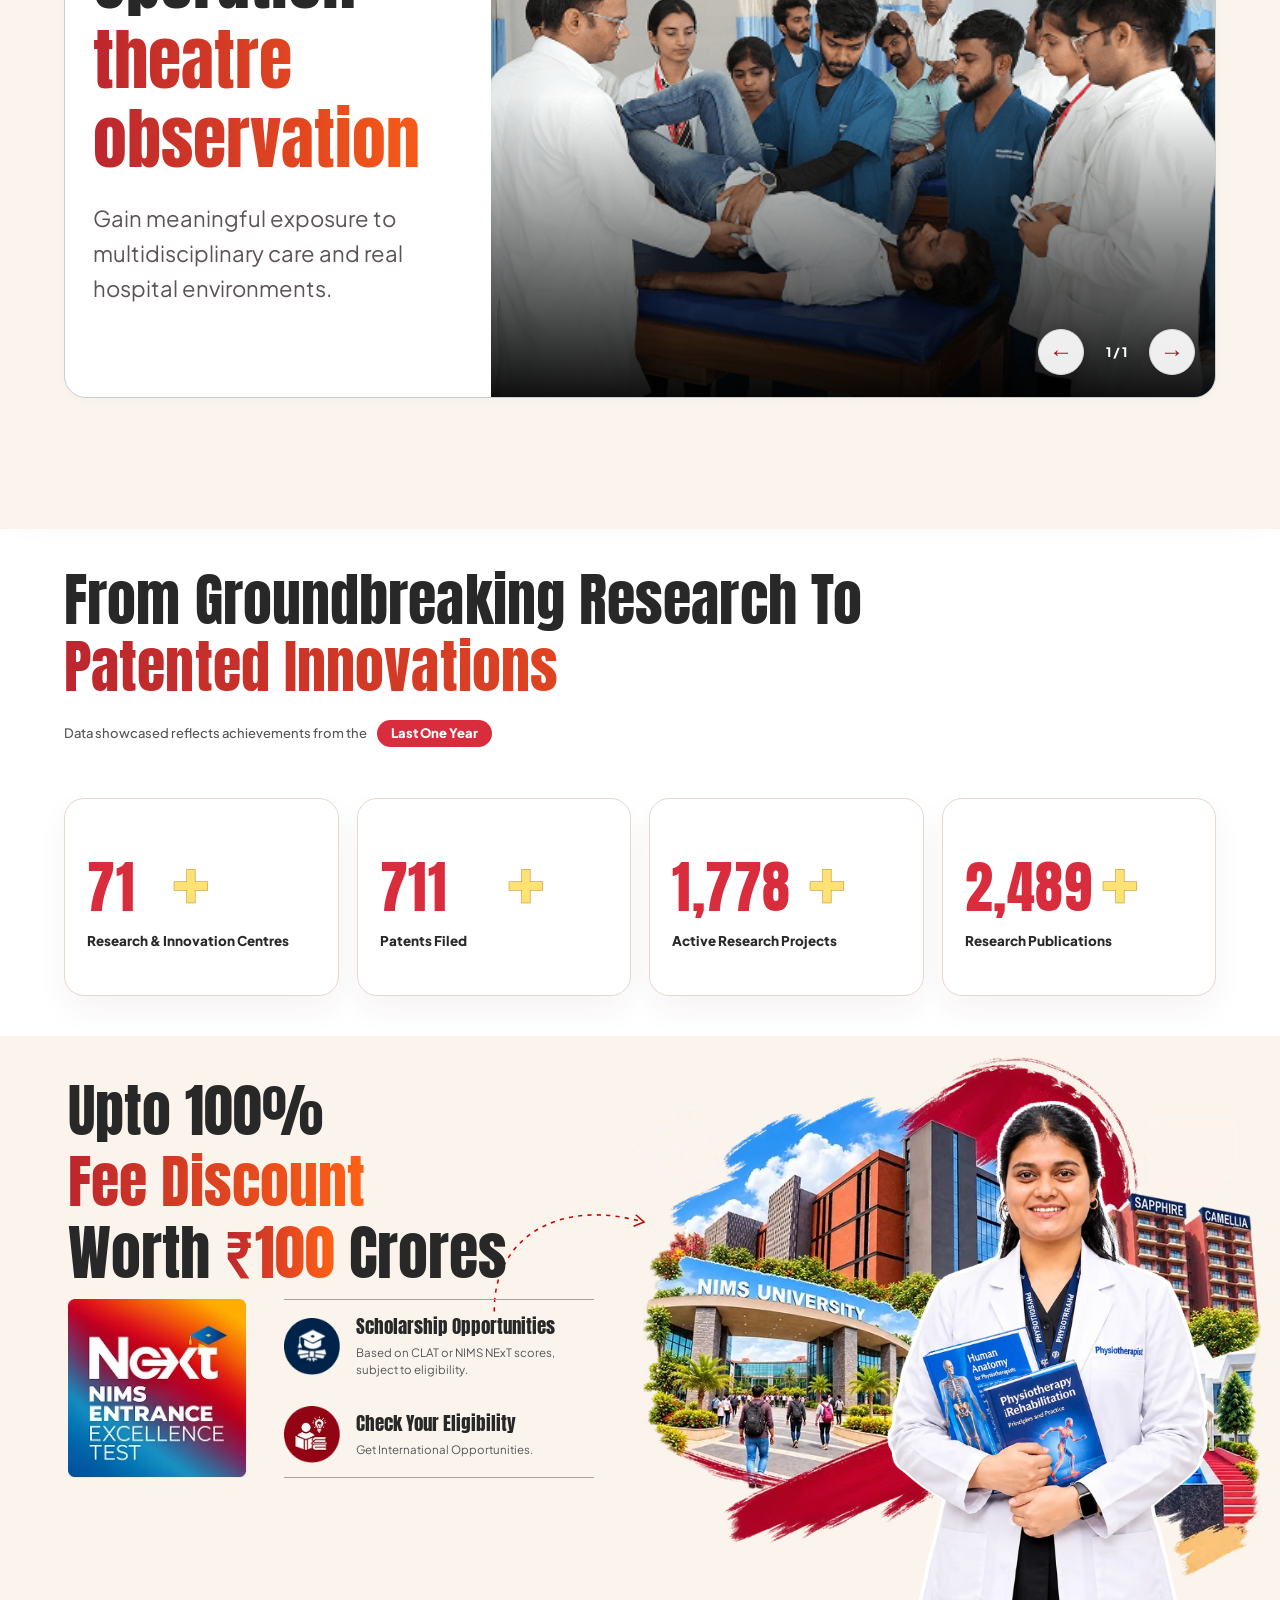
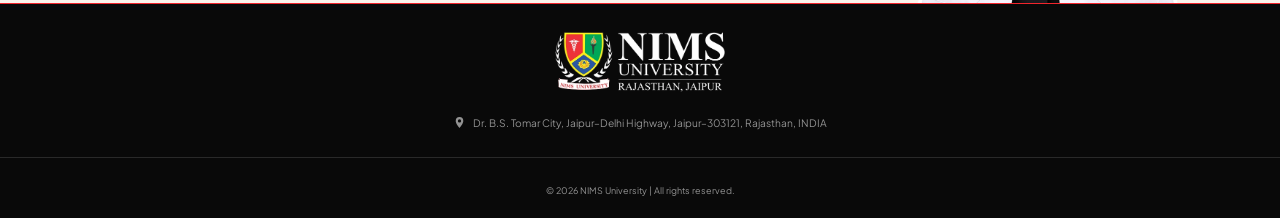
==== commit 68bf11ca: "hero section updated" ====
--- a/index.html
+++ b/index.html
@@ -69,21 +69,21 @@
        <div>
         <img alt="Dual degree graduation cap" decoding="async" height="67" loading="eager" src="images/globe-icon.png" width="67">
         <p>
-         <strong>350+</strong>
+         <strong style="font-size: 20px;">350+</strong>
          <span>Global Academic Partnerships</span>
         </p>
        </div>
        <div>
         <img alt="Scholarship and fee discount" decoding="async" height="67" loading="eager" src="images/student-icon.avif" width="67">
         <p>
-         <strong>Get Up To 100%</strong>
+         <strong style="font-size: 20px;">Get Up To 100%</strong>
          <span>Fee Discount</span>
         </p>
        </div>
        <div>
         <img alt="Expert faculty and industry guidance" decoding="async" height="67" loading="eager" src="images/quality-icon.avif" width="67">
         <p>
-         <strong>7 MPT</strong>
+         <strong style="font-size: 20px;">7 MPT</strong>
          <span>Specialisations to Choose From</span>
         </p>
        </div>
@@ -2732,18 +2732,16 @@
                                    <article class="law-achievement-card law-achievement-card--portrait"
                                           data-achievement="bhawana-honourable-mention-ncw-committee" role="listitem">
                                           <div class="law-achievement-image">
-                                                 <img alt="Bhawana, NIMS School of Law student" decoding="async"
-                                                        loading="lazy"
-                                                        src="images/anshika-sirala.webp"
-                                                        width="1024" height="1536">
+                                                 <img alt="Vaibhav Bhagat, NIMS School of physiotherapy student" decoding="async"
+                                                        loading="lazy" src="images/vaibhav-bhagat.webp" width="1024" height="1536">
                                           </div>
                                           <header class="law-achievement-card-heading">
-                                                 <h4>Anshika Sirala</h4>
+                                                 <h4>Vaibhav Bhagat</h4>
                                                  <!-- <span>Committee Recognition</span> -->
                                           </header>
                                           <div class="law-achievement-card-copy">
-                                                 <strong class="law-achievement-award">Honourable Mention Award</strong>
-                                                 <p>Awarded by TallyPrime</p>
+                                                 <strong class="law-achievement-award">Physio Synapse - Cricket Championship Winner</strong>
+                                                 <p>Physiotherapy Inter-Collegiate Cricket Tournament 4.0 Winner, Rajasthan jaipur</p>
                                           </div>
                                           
                                    </article>
@@ -2751,20 +2749,16 @@
                                           data-achievement="diksha-parihar-ai-careers-for-women-fellowship"
                                           role="listitem">
                                           <div class="law-achievement-image">
-                                                 <img alt="Divya Raghav, NIMS School of Physiotherapy student" decoding="async"
-                                                        loading="lazy"
-                                                        src="images/divya-raghav.webp"
-                                                        width="1024" height="1536">
+                                                 <img alt="Akanksha Kumari, NIMS School of Physiotherapy student" decoding="async"
+                                                        loading="lazy" src="images/akanksha-kumari.webp" width="1024" height="1536">
                                           </div>
                                           <header class="law-achievement-card-heading">
-                                                 <h4>Divya Raghav</h4>
+                                                 <h4>Akanksha Kumari</h4>
                                                  <!-- <span>Fellowship Selection</span> -->
                                           </header>
                                           <div class="law-achievement-card-copy">
-                                                 <strong class="law-achievement-award">AI Careers for Women
-                                                        Fellowship</strong>
-                                                 <p>Selected nationally for the AI Careers for Women LinkedIn
-                                                        Fellowship.</p>
+                                                 <strong class="law-achievement-award">Bharat Kavi Ratna Award</strong>
+                                                 <p>National awardee for outstanding contribution to literature.</p>
                                           </div>
                                           
                                    </article>
@@ -2783,7 +2777,7 @@
                                           </header>
                                           <div class="law-achievement-card-copy">
                                                  <strong class="law-achievement-award">Independence Day</strong>
-                                                 <p>Their outstanding performance secured a place among the Top Five, bringing pride and recognition to NIMS University.</p>
+                                                 <p>His outstanding performance in the Independence Day event, where he portrayed Chandra Shekhar Azad in an act, was highly praised.</p>
                                           </div>
                                           
                                    </article>
@@ -2800,11 +2794,8 @@
                                                  <!-- <span>Sports Achievement</span> -->
                                           </header>
                                           <div class="law-achievement-card-copy">
-                                                 <strong class="law-achievement-award">Certificate of Participation
-                                                        – Atal Innovation Mission</strong>
-                                                 <p>Priya Riniwar was recognised for successfully participating in the
-                                                        initiative celebrating India's journey from innovation to
-                                                        technological advancement.</p>
+                                                 <strong class="law-achievement-award">Certificate of Appreciation</strong>
+                                                 <p>Recognised for excellence in innovation, sustainability, waste-to-worth initiatives, esports competitions, leadership, and outstanding contributions to academic and national-level events.</p>
                                           </div>
                                           
                                    </article>
